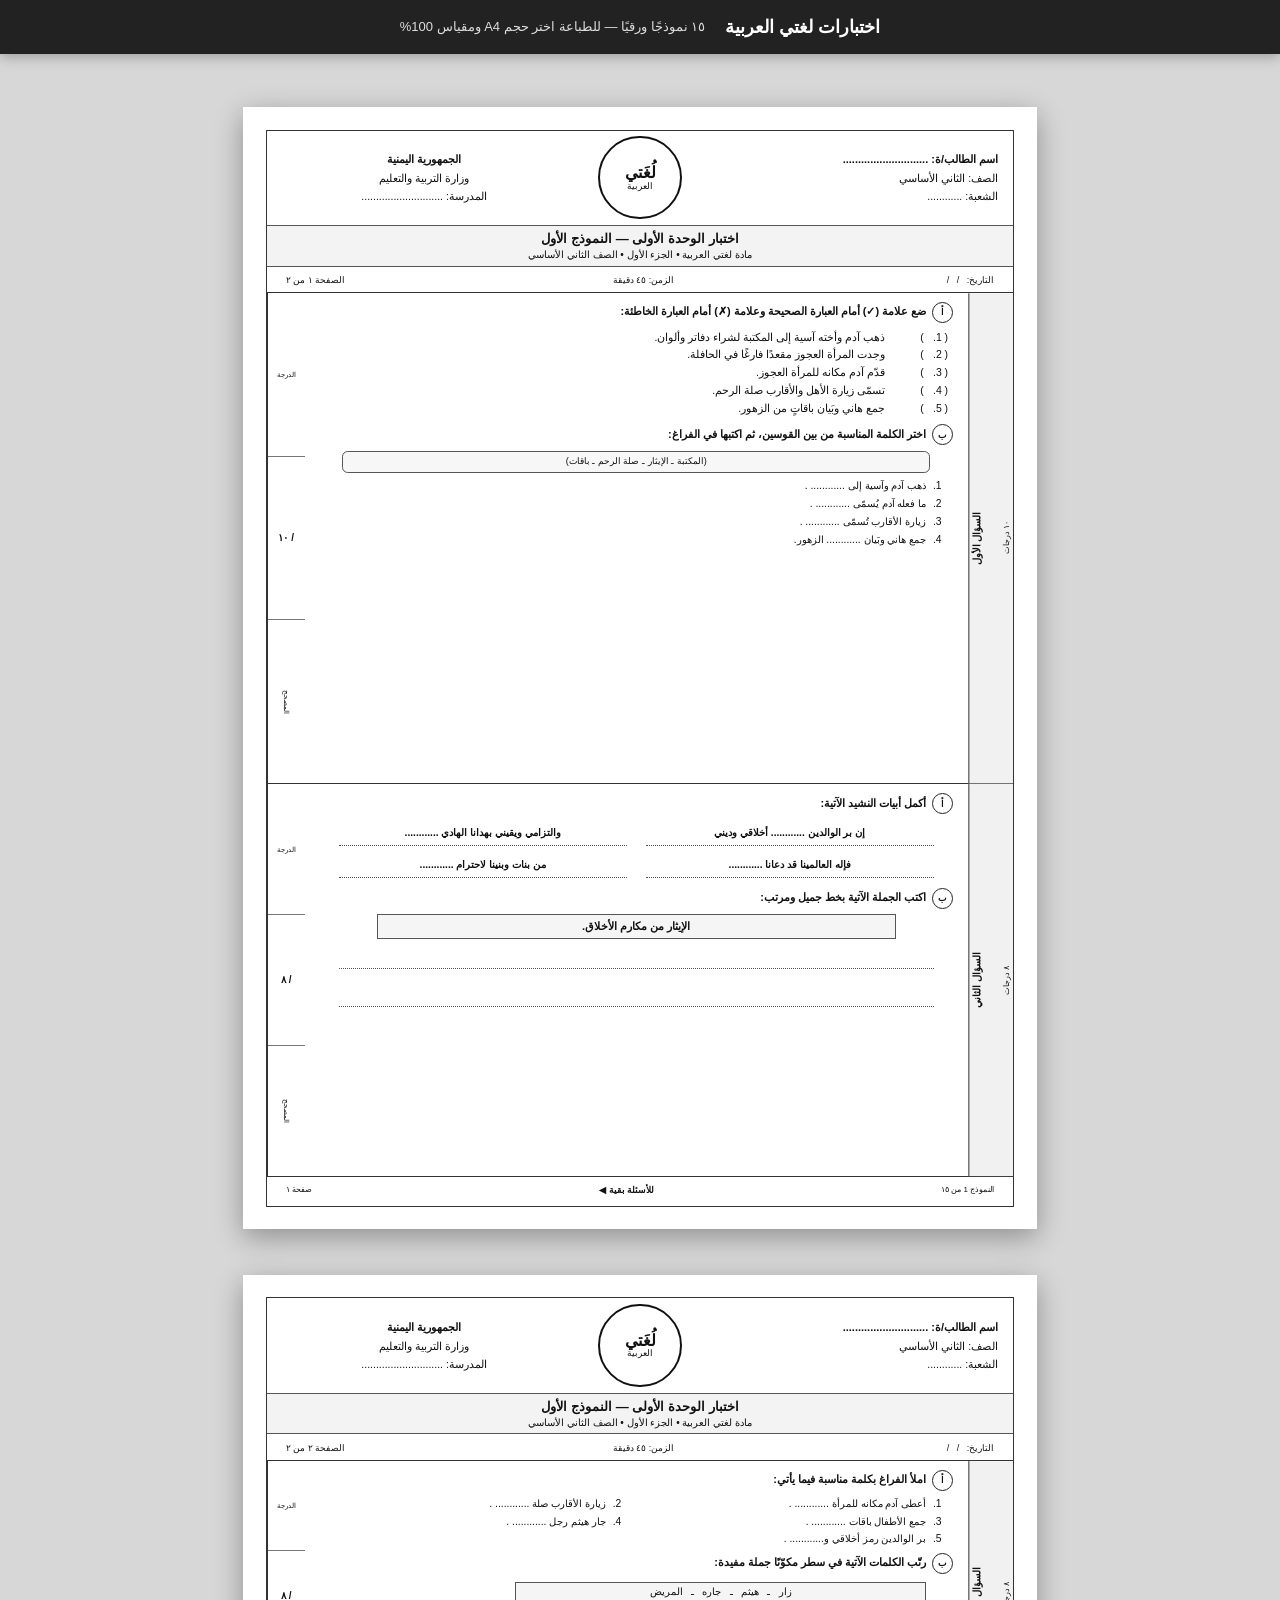
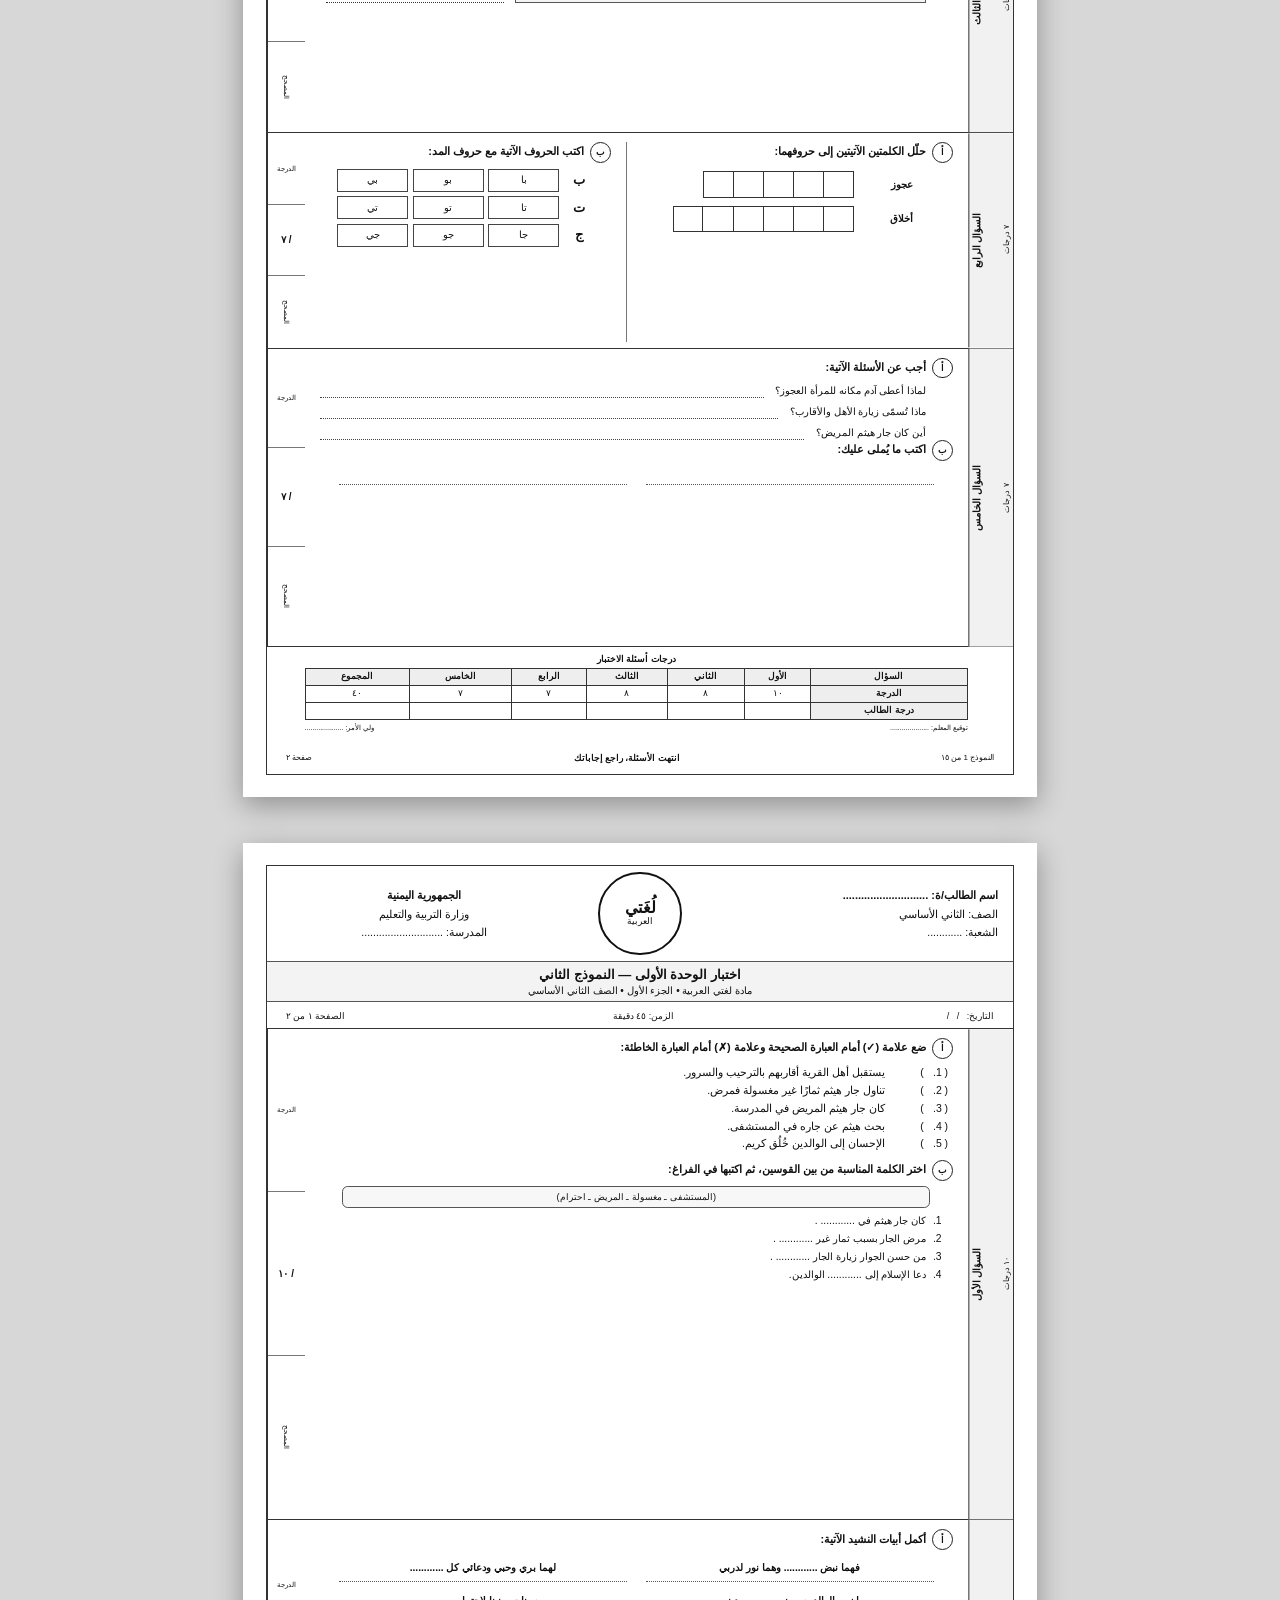
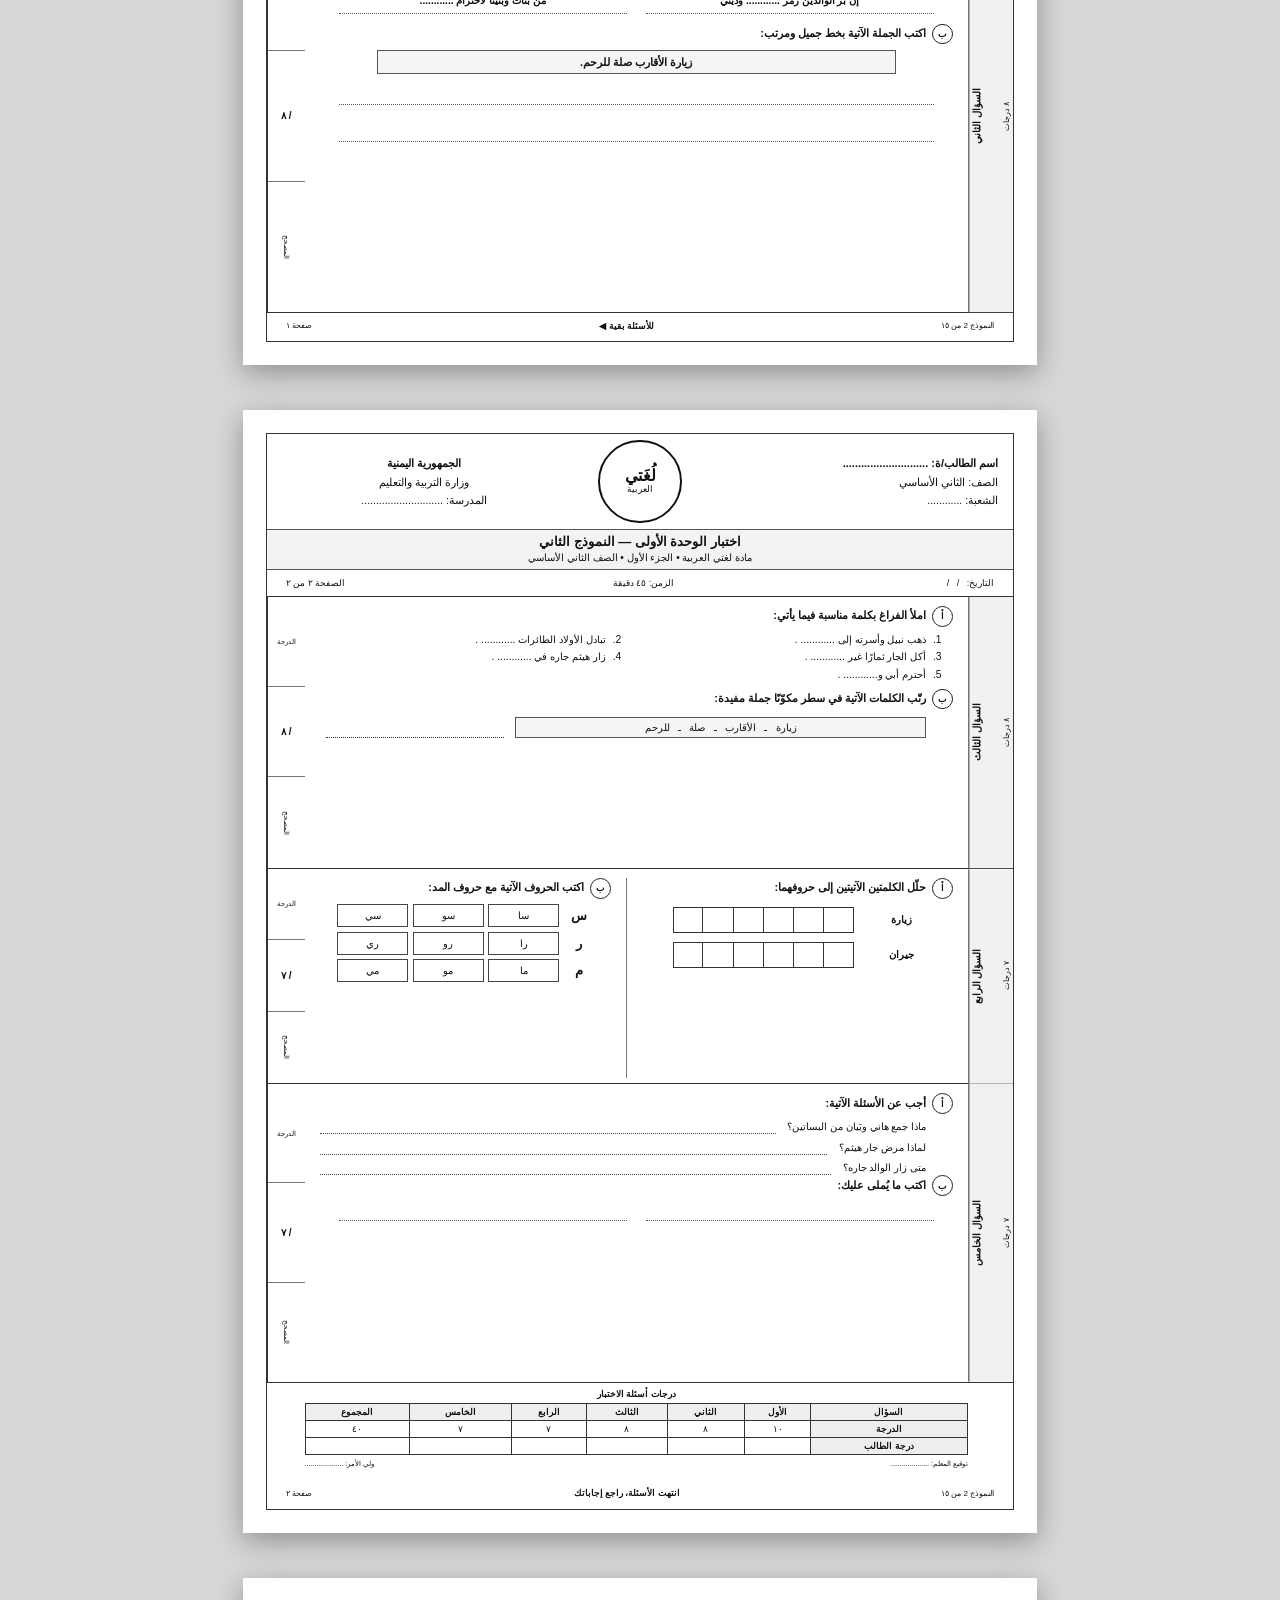
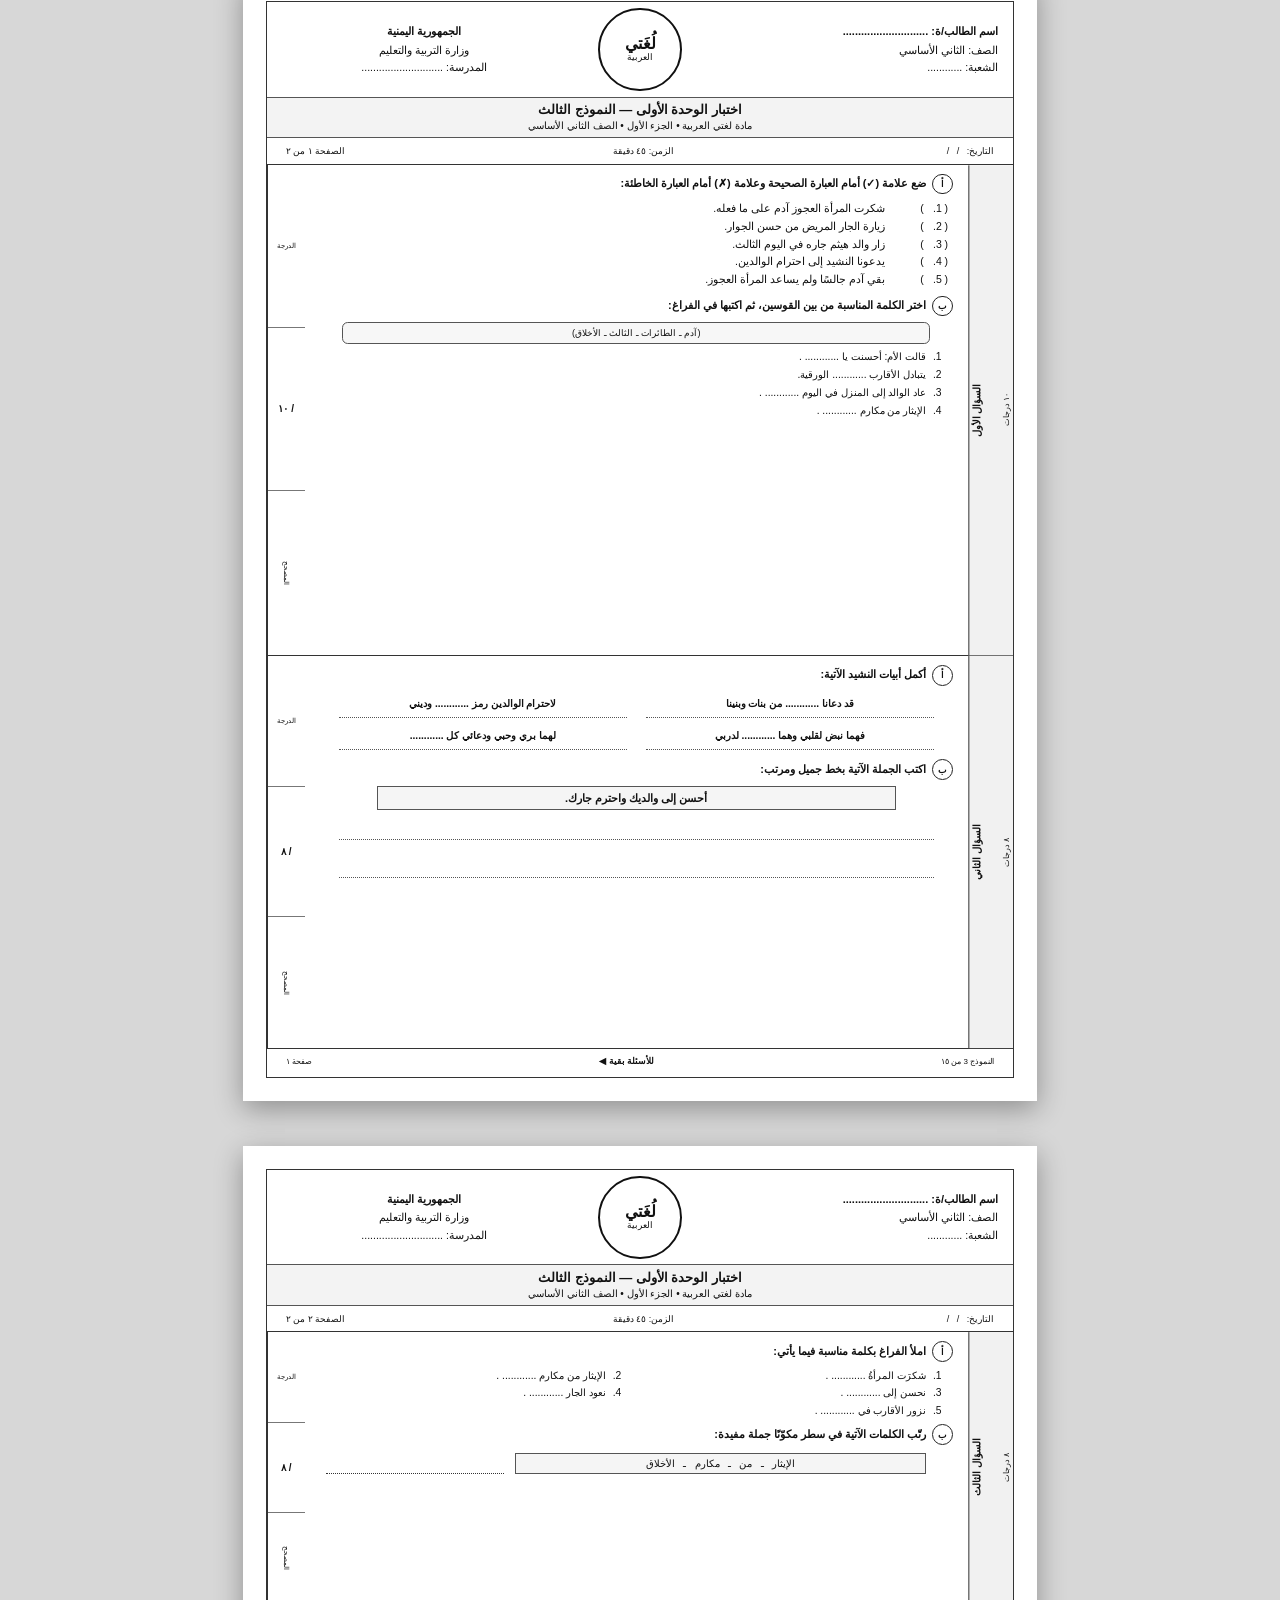
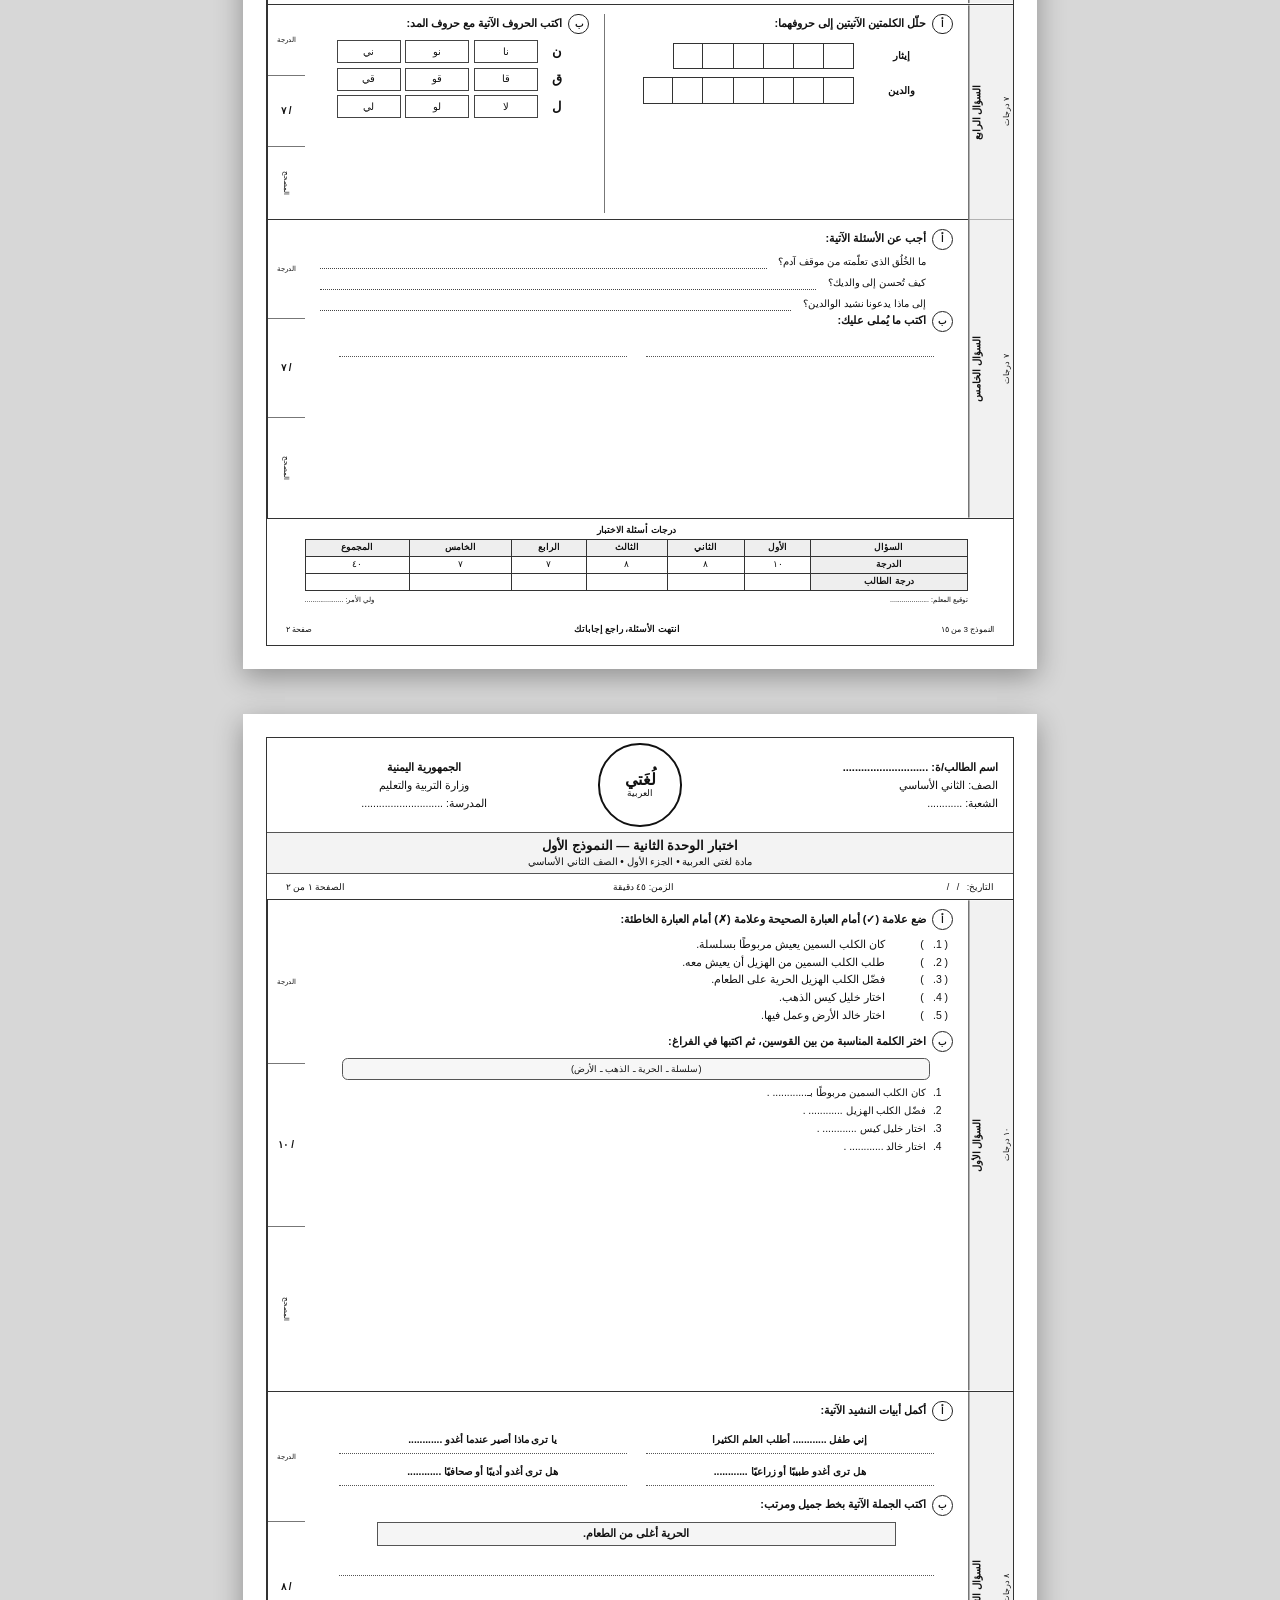
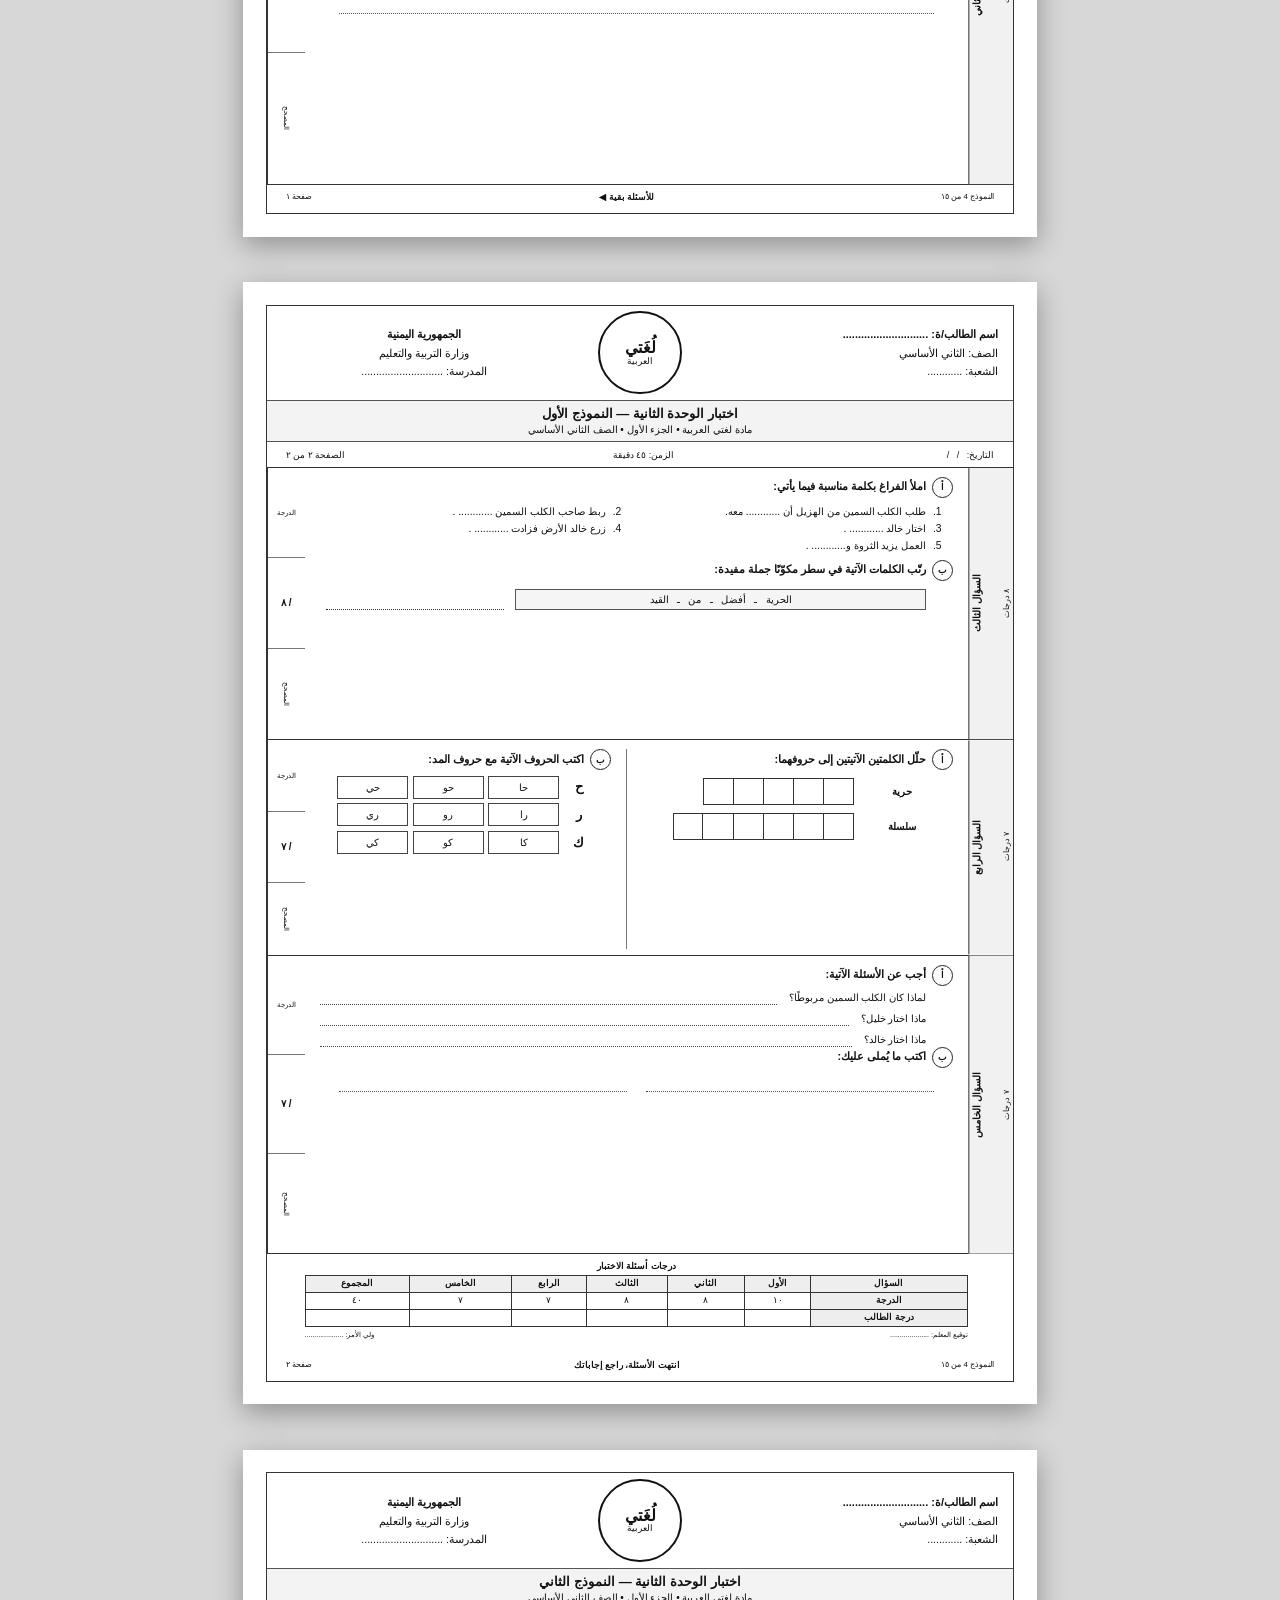
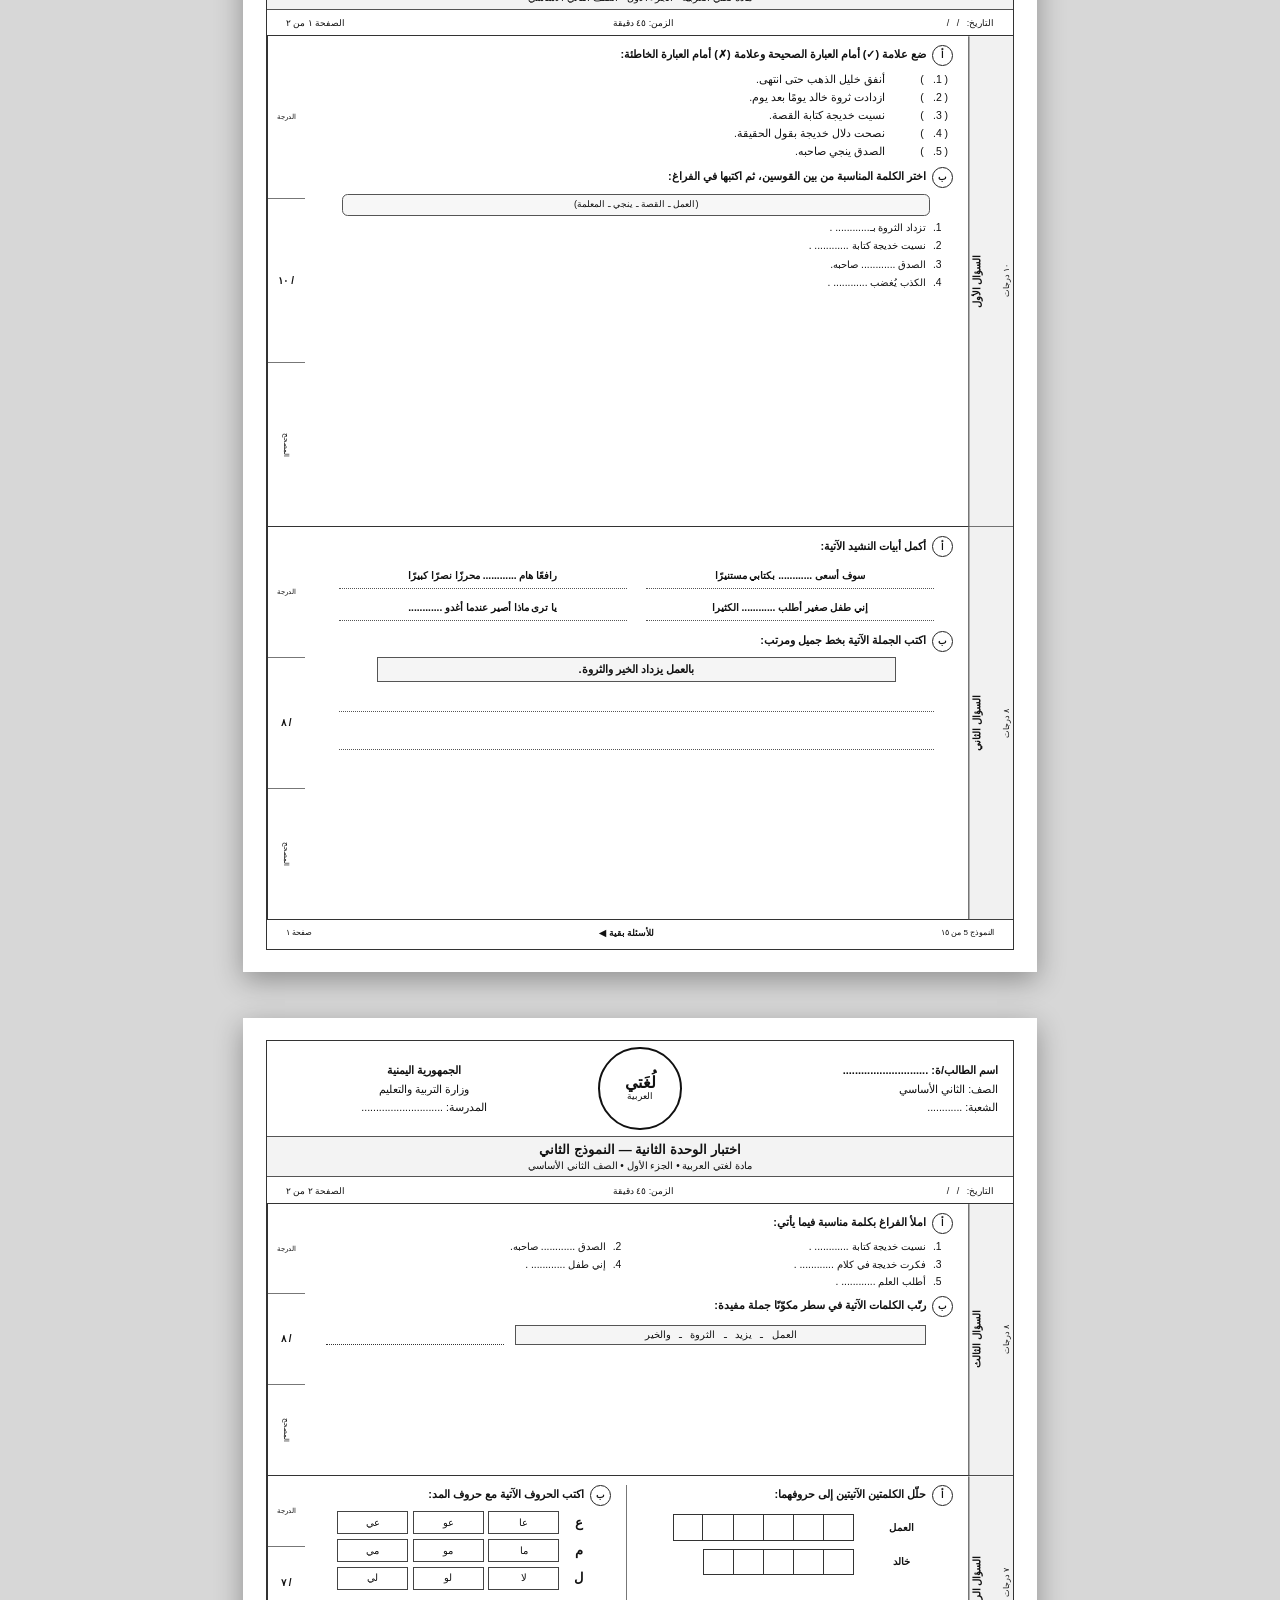
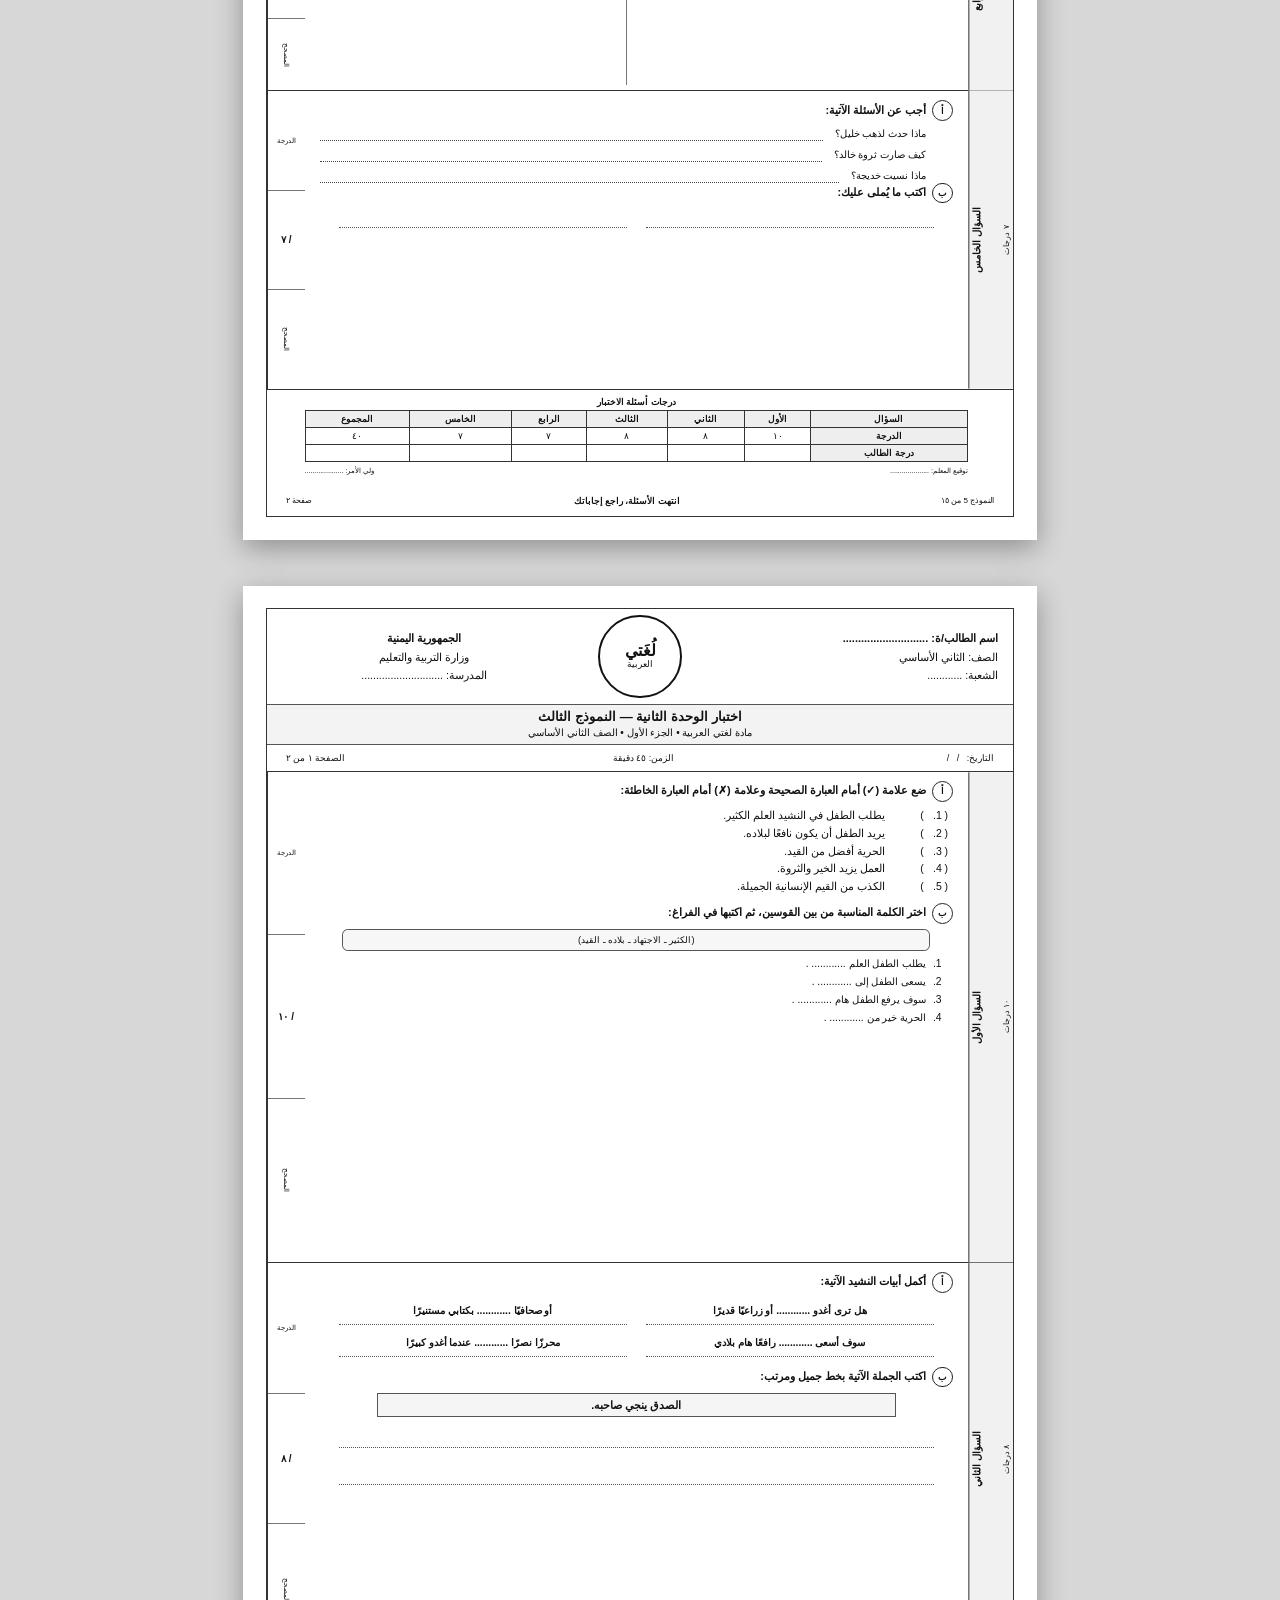
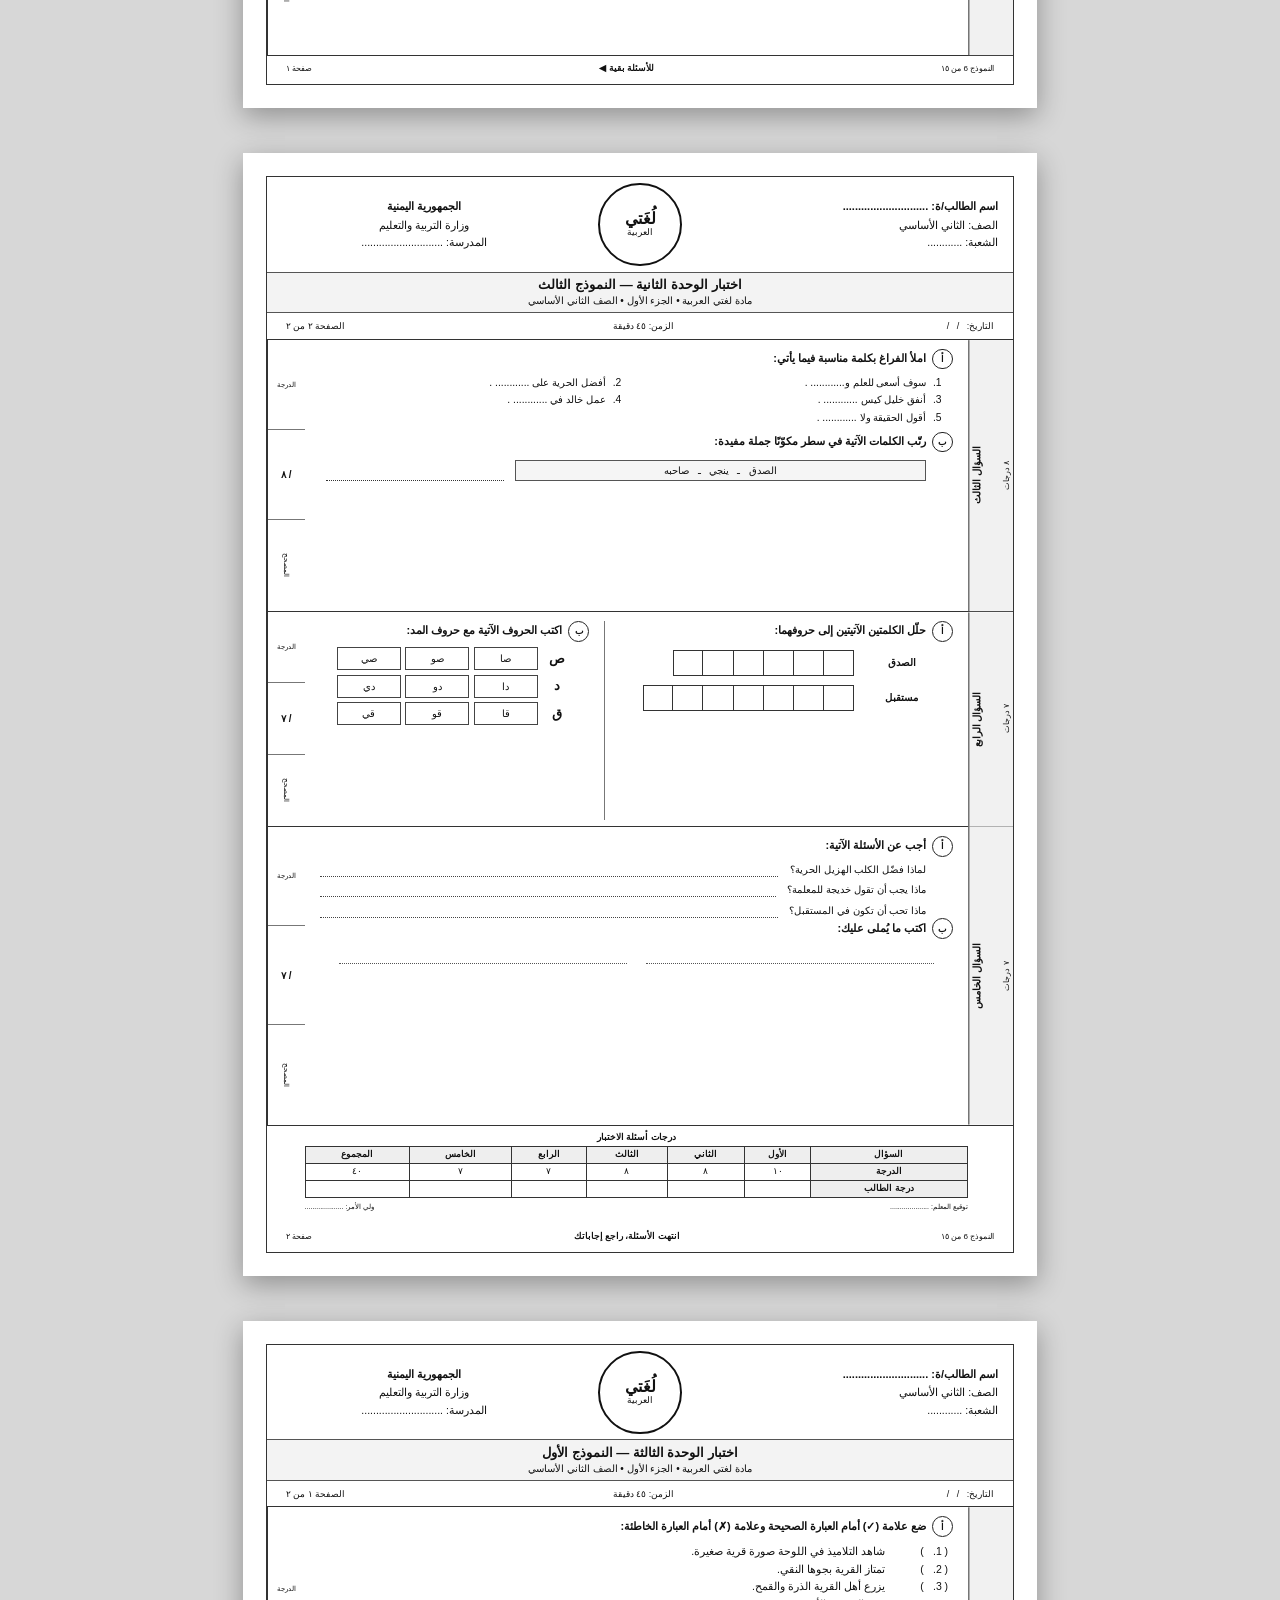
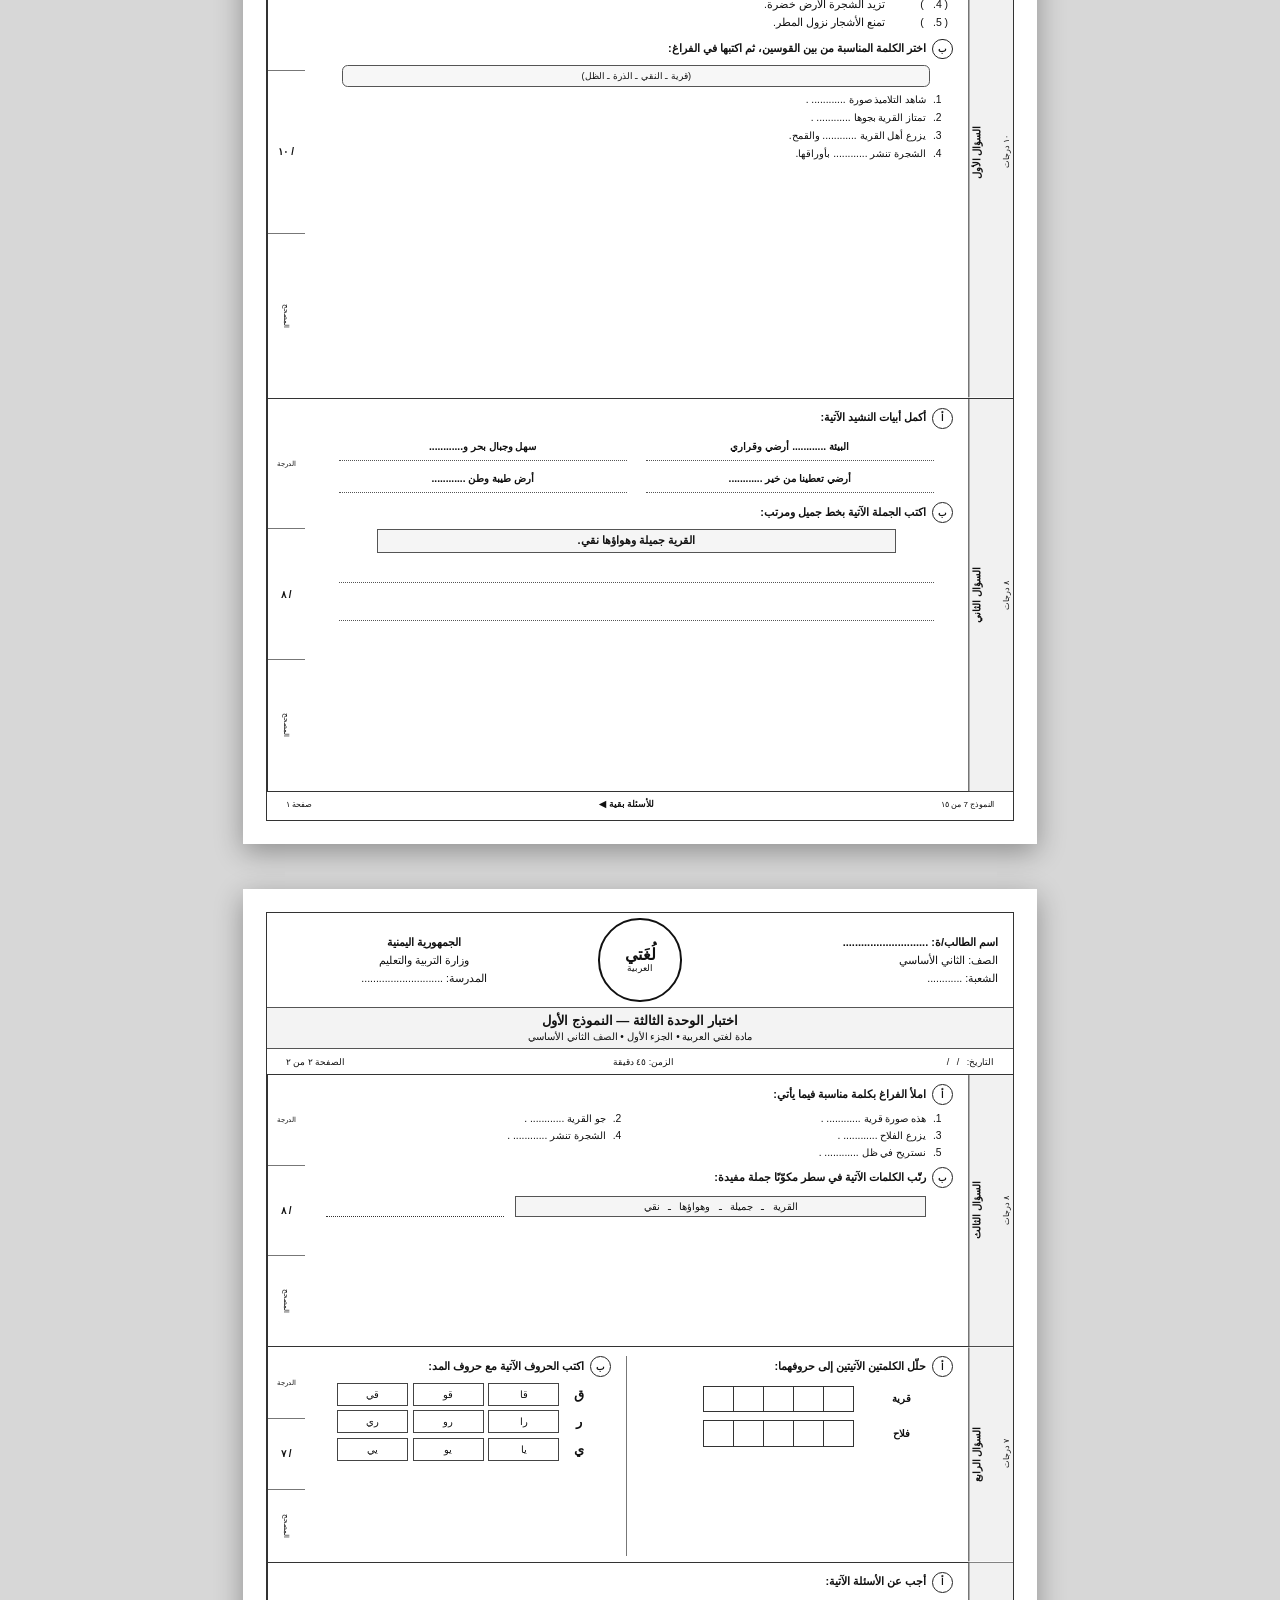
==== اختبارات-لغتي-للطباعة/index.html @ 074a50e2 "Create 15 two-page printable exams matching reference layout Co-authored-by: arena-agent <297053741+" ====
<!doctype html><html lang="ar" dir="rtl"><head><meta charset="utf-8"><meta name="viewport" content="width=device-width,initial-scale=1"><title>اختبارات لغتي العربية — ١٥ نموذجًا للطباعة</title><link rel="stylesheet" href="styles.css"></head><body><div class="screen-note"><b>اختبارات لغتي العربية</b><span>١٥ نموذجًا ورقيًا — للطباعة اختر حجم A4 ومقياس 100%</span></div><div class="exams">
<section class="exam-page">
    <div class="paper-frame">
    <header class="exam-header">
      <div class="school-fields"><b>اسم الطالب/ة: ............................</b><span>الصف: الثاني الأساسي</span><span>الشعبة: ............</span></div>
      <div class="exam-logo"><span>لُغَتي</span><small>العربية</small></div>
      <div class="ministry"><b>الجمهورية اليمنية</b><span>وزارة التربية والتعليم</span><span>المدرسة: ............................</span></div>
      <div class="exam-caption"><b>اختبار الوحدة الأولى — النموذج الأول</b><span>مادة لغتي العربية • الجزء الأول • الصف الثاني الأساسي</span></div>
      <div class="date-row"><span>التاريخ: &nbsp; / &nbsp; / &nbsp;</span><span>الزمن: ٤٥ دقيقة</span><span>الصفحة ١ من ٢</span></div>
    </header>
    <main class="page-body page-one">
      <section class="question-block q-one">
        <aside class="mark-rail"><span>الدرجة</span><b>/ ١٠</b><i>المصحح</i></aside><div class="question-content">
          <h2><span>أ</span> ضع علامة (✓) أمام العبارة الصحيحة وعلامة (✗) أمام العبارة الخاطئة:</h2>
          <ol class="statement-list"><li><span class="answer-bracket">( &nbsp;&nbsp;&nbsp; )</span>ذهب آدم وأخته آسية إلى المكتبة لشراء دفاتر وألوان.</li><li><span class="answer-bracket">( &nbsp;&nbsp;&nbsp; )</span>وجدت المرأة العجوز مقعدًا فارغًا في الحافلة.</li><li><span class="answer-bracket">( &nbsp;&nbsp;&nbsp; )</span>قدّم آدم مكانه للمرأة العجوز.</li><li><span class="answer-bracket">( &nbsp;&nbsp;&nbsp; )</span>تسمّى زيارة الأهل والأقارب صلة الرحم.</li><li><span class="answer-bracket">( &nbsp;&nbsp;&nbsp; )</span>جمع هاني وبَيان باقاتٍ من الزهور.</li></ol>
          <h2><span>ب</span> اختر الكلمة المناسبة من بين القوسين، ثم اكتبها في الفراغ:</h2>
          <div class="word-bank">(المكتبة ـ الإيثار ـ صلة الرحم ـ باقات)</div><ol class="alpha-list"><li>ذهب آدم وآسية إلى ............ .</li><li>ما فعله آدم يُسمّى ............ .</li><li>زيارة الأقارب تُسمّى ............ .</li><li>جمع هاني وبَيان ............ الزهور.</li></ol>
        </div><aside class="question-rail"><b>السؤال الأول</b><span>١٠ درجات</span></aside>
      </section>
      <section class="question-block q-two">
        <aside class="mark-rail"><span>الدرجة</span><b>/ ٨</b><i>المصحح</i></aside><div class="question-content">
          <h2><span>أ</span> أكمل أبيات النشيد الآتية:</h2>
          <div class="poem-lines"><div><span>إن بر الوالدين ............ أخلاقي وديني</span></div><div><span>والتزامي ويقيني بهدانا الهادي ............</span></div><div><span>فإله العالمينا قد دعانا ............</span></div><div><span>من بنات وبنينا لاحترام ............</span></div></div>
          <h2><span>ب</span> اكتب الجملة الآتية بخط جميل ومرتب:</h2>
          <div class="copy-source">الإيثار من مكارم الأخلاق.</div>
          <div class="handwriting-lines"><i></i><i></i></div>
        </div><aside class="question-rail"><b>السؤال الثاني</b><span>٨ درجات</span></aside>
      </section>
    </main>
    <footer class="page-footer"><span>النموذج 1 من ١٥</span><b>للأسئلة بقية ◀</b><span>صفحة ١</span></footer>
    </div></section>
<section class="exam-page">
    <div class="paper-frame">
    <header class="exam-header">
      <div class="school-fields"><b>اسم الطالب/ة: ............................</b><span>الصف: الثاني الأساسي</span><span>الشعبة: ............</span></div>
      <div class="exam-logo"><span>لُغَتي</span><small>العربية</small></div>
      <div class="ministry"><b>الجمهورية اليمنية</b><span>وزارة التربية والتعليم</span><span>المدرسة: ............................</span></div>
      <div class="exam-caption"><b>اختبار الوحدة الأولى — النموذج الأول</b><span>مادة لغتي العربية • الجزء الأول • الصف الثاني الأساسي</span></div>
      <div class="date-row"><span>التاريخ: &nbsp; / &nbsp; / &nbsp;</span><span>الزمن: ٤٥ دقيقة</span><span>الصفحة ٢ من ٢</span></div>
    </header>
    <main class="page-body page-two">
      <section class="question-block q-three">
        <aside class="mark-rail"><span>الدرجة</span><b>/ ٨</b><i>المصحح</i></aside><div class="question-content">
          <h2><span>أ</span> املأ الفراغ بكلمة مناسبة فيما يأتي:</h2>
          <ol class="fill-list"><li>أعطى آدم مكانه للمرأة ............ .</li><li>زيارة الأقارب صلة ............ .</li><li>جمع الأطفال باقات ............ .</li><li>جار هيثم رجل ............ .</li><li>بر الوالدين رمز أخلاقي و............ .</li></ol>
          <h2><span>ب</span> رتّب الكلمات الآتية في سطر مكوّنًا جملة مفيدة:</h2>
          <div class="arrange-words">زار &nbsp; ـ &nbsp; هيثم &nbsp; ـ &nbsp; جاره &nbsp; ـ &nbsp; المريض</div><div class="long-answer"></div>
        </div><aside class="question-rail"><b>السؤال الثالث</b><span>٨ درجات</span></aside>
      </section>
      <section class="question-block q-four">
        <aside class="mark-rail"><span>الدرجة</span><b>/ ٧</b><i>المصحح</i></aside><div class="question-content split-skills">
          <div><h2><span>أ</span> حلّل الكلمتين الآتيتين إلى حروفهما:</h2><div class="analysis-row"><b>عجوز</b><span><i></i><i></i><i></i><i></i><i></i></span></div><div class="analysis-row"><b>أخلاق</b><span><i></i><i></i><i></i><i></i><i></i><i></i></span></div></div>
          <div><h2><span>ب</span> اكتب الحروف الآتية مع حروف المد:</h2><div class="madd-row"><b>ب</b><span>با</span><span>بو</span><span>بي</span></div><div class="madd-row"><b>ت</b><span>تا</span><span>تو</span><span>تي</span></div><div class="madd-row"><b>ج</b><span>جا</span><span>جو</span><span>جي</span></div></div>
        </div><aside class="question-rail"><b>السؤال الرابع</b><span>٧ درجات</span></aside>
      </section>
      <section class="question-block q-five">
        <aside class="mark-rail"><span>الدرجة</span><b>/ ٧</b><i>المصحح</i></aside><div class="question-content">
          <h2><span>أ</span> أجب عن الأسئلة الآتية:</h2>
          <ol class="comprehension-list"><li><span>لماذا أعطى آدم مكانه للمرأة العجوز؟</span><i></i></li><li><span>ماذا تُسمّى زيارة الأهل والأقارب؟</span><i></i></li><li><span>أين كان جار هيثم المريض؟</span><i></i></li></ol>
          <h2><span>ب</span> اكتب ما يُملى عليك:</h2>
          <div class="dictation-lines"><i></i><i></i></div>
        </div><aside class="question-rail"><b>السؤال الخامس</b><span>٧ درجات</span></aside>
      </section>
      <section class="score-area"><table class="score-table"><caption>درجات أسئلة الاختبار</caption><tr><th>السؤال</th><th>الأول</th><th>الثاني</th><th>الثالث</th><th>الرابع</th><th>الخامس</th><th>المجموع</th></tr><tr><th>الدرجة</th><td>١٠</td><td>٨</td><td>٨</td><td>٧</td><td>٧</td><td>٤٠</td></tr><tr><th>درجة الطالب</th><td></td><td></td><td></td><td></td><td></td><td></td></tr></table><div class="signatures"><span>توقيع المعلم: ....................</span><span>ولي الأمر: ....................</span></div></section>
    </main>
    <footer class="page-footer"><span>النموذج 1 من ١٥</span><b>انتهت الأسئلة، راجع إجاباتك</b><span>صفحة ٢</span></footer>
    </div></section>
<section class="exam-page">
    <div class="paper-frame">
    <header class="exam-header">
      <div class="school-fields"><b>اسم الطالب/ة: ............................</b><span>الصف: الثاني الأساسي</span><span>الشعبة: ............</span></div>
      <div class="exam-logo"><span>لُغَتي</span><small>العربية</small></div>
      <div class="ministry"><b>الجمهورية اليمنية</b><span>وزارة التربية والتعليم</span><span>المدرسة: ............................</span></div>
      <div class="exam-caption"><b>اختبار الوحدة الأولى — النموذج الثاني</b><span>مادة لغتي العربية • الجزء الأول • الصف الثاني الأساسي</span></div>
      <div class="date-row"><span>التاريخ: &nbsp; / &nbsp; / &nbsp;</span><span>الزمن: ٤٥ دقيقة</span><span>الصفحة ١ من ٢</span></div>
    </header>
    <main class="page-body page-one">
      <section class="question-block q-one">
        <aside class="mark-rail"><span>الدرجة</span><b>/ ١٠</b><i>المصحح</i></aside><div class="question-content">
          <h2><span>أ</span> ضع علامة (✓) أمام العبارة الصحيحة وعلامة (✗) أمام العبارة الخاطئة:</h2>
          <ol class="statement-list"><li><span class="answer-bracket">( &nbsp;&nbsp;&nbsp; )</span>يستقبل أهل القرية أقاربهم بالترحيب والسرور.</li><li><span class="answer-bracket">( &nbsp;&nbsp;&nbsp; )</span>تناول جار هيثم ثمارًا غير مغسولة فمرض.</li><li><span class="answer-bracket">( &nbsp;&nbsp;&nbsp; )</span>كان جار هيثم المريض في المدرسة.</li><li><span class="answer-bracket">( &nbsp;&nbsp;&nbsp; )</span>بحث هيثم عن جاره في المستشفى.</li><li><span class="answer-bracket">( &nbsp;&nbsp;&nbsp; )</span>الإحسان إلى الوالدين خُلُق كريم.</li></ol>
          <h2><span>ب</span> اختر الكلمة المناسبة من بين القوسين، ثم اكتبها في الفراغ:</h2>
          <div class="word-bank">(المستشفى ـ مغسولة ـ المريض ـ احترام)</div><ol class="alpha-list"><li>كان جار هيثم في ............ .</li><li>مرض الجار بسبب ثمار غير ............ .</li><li>من حسن الجوار زيارة الجار ............ .</li><li>دعا الإسلام إلى ............ الوالدين.</li></ol>
        </div><aside class="question-rail"><b>السؤال الأول</b><span>١٠ درجات</span></aside>
      </section>
      <section class="question-block q-two">
        <aside class="mark-rail"><span>الدرجة</span><b>/ ٨</b><i>المصحح</i></aside><div class="question-content">
          <h2><span>أ</span> أكمل أبيات النشيد الآتية:</h2>
          <div class="poem-lines"><div><span>فهما نبض ............ وهما نور لدربي</span></div><div><span>لهما بري وحبي ودعائي كل ............</span></div><div><span>إن بر الوالدين رمز ............ وديني</span></div><div><span>من بنات وبنينا لاحترام ............</span></div></div>
          <h2><span>ب</span> اكتب الجملة الآتية بخط جميل ومرتب:</h2>
          <div class="copy-source">زيارة الأقارب صلة للرحم.</div>
          <div class="handwriting-lines"><i></i><i></i></div>
        </div><aside class="question-rail"><b>السؤال الثاني</b><span>٨ درجات</span></aside>
      </section>
    </main>
    <footer class="page-footer"><span>النموذج 2 من ١٥</span><b>للأسئلة بقية ◀</b><span>صفحة ١</span></footer>
    </div></section>
<section class="exam-page">
    <div class="paper-frame">
    <header class="exam-header">
      <div class="school-fields"><b>اسم الطالب/ة: ............................</b><span>الصف: الثاني الأساسي</span><span>الشعبة: ............</span></div>
      <div class="exam-logo"><span>لُغَتي</span><small>العربية</small></div>
      <div class="ministry"><b>الجمهورية اليمنية</b><span>وزارة التربية والتعليم</span><span>المدرسة: ............................</span></div>
      <div class="exam-caption"><b>اختبار الوحدة الأولى — النموذج الثاني</b><span>مادة لغتي العربية • الجزء الأول • الصف الثاني الأساسي</span></div>
      <div class="date-row"><span>التاريخ: &nbsp; / &nbsp; / &nbsp;</span><span>الزمن: ٤٥ دقيقة</span><span>الصفحة ٢ من ٢</span></div>
    </header>
    <main class="page-body page-two">
      <section class="question-block q-three">
        <aside class="mark-rail"><span>الدرجة</span><b>/ ٨</b><i>المصحح</i></aside><div class="question-content">
          <h2><span>أ</span> املأ الفراغ بكلمة مناسبة فيما يأتي:</h2>
          <ol class="fill-list"><li>ذهب نبيل وأسرته إلى ............ .</li><li>تبادل الأولاد الطائرات ............ .</li><li>أكل الجار ثمارًا غير ............ .</li><li>زار هيثم جاره في ............ .</li><li>أحترم أبي و............ .</li></ol>
          <h2><span>ب</span> رتّب الكلمات الآتية في سطر مكوّنًا جملة مفيدة:</h2>
          <div class="arrange-words">زيارة &nbsp; ـ &nbsp; الأقارب &nbsp; ـ &nbsp; صلة &nbsp; ـ &nbsp; للرحم</div><div class="long-answer"></div>
        </div><aside class="question-rail"><b>السؤال الثالث</b><span>٨ درجات</span></aside>
      </section>
      <section class="question-block q-four">
        <aside class="mark-rail"><span>الدرجة</span><b>/ ٧</b><i>المصحح</i></aside><div class="question-content split-skills">
          <div><h2><span>أ</span> حلّل الكلمتين الآتيتين إلى حروفهما:</h2><div class="analysis-row"><b>زيارة</b><span><i></i><i></i><i></i><i></i><i></i><i></i></span></div><div class="analysis-row"><b>جيران</b><span><i></i><i></i><i></i><i></i><i></i><i></i></span></div></div>
          <div><h2><span>ب</span> اكتب الحروف الآتية مع حروف المد:</h2><div class="madd-row"><b>س</b><span>سا</span><span>سو</span><span>سي</span></div><div class="madd-row"><b>ر</b><span>را</span><span>رو</span><span>ري</span></div><div class="madd-row"><b>م</b><span>ما</span><span>مو</span><span>مي</span></div></div>
        </div><aside class="question-rail"><b>السؤال الرابع</b><span>٧ درجات</span></aside>
      </section>
      <section class="question-block q-five">
        <aside class="mark-rail"><span>الدرجة</span><b>/ ٧</b><i>المصحح</i></aside><div class="question-content">
          <h2><span>أ</span> أجب عن الأسئلة الآتية:</h2>
          <ol class="comprehension-list"><li><span>ماذا جمع هاني وبَيان من البساتين؟</span><i></i></li><li><span>لماذا مرض جار هيثم؟</span><i></i></li><li><span>متى زار الوالد جاره؟</span><i></i></li></ol>
          <h2><span>ب</span> اكتب ما يُملى عليك:</h2>
          <div class="dictation-lines"><i></i><i></i></div>
        </div><aside class="question-rail"><b>السؤال الخامس</b><span>٧ درجات</span></aside>
      </section>
      <section class="score-area"><table class="score-table"><caption>درجات أسئلة الاختبار</caption><tr><th>السؤال</th><th>الأول</th><th>الثاني</th><th>الثالث</th><th>الرابع</th><th>الخامس</th><th>المجموع</th></tr><tr><th>الدرجة</th><td>١٠</td><td>٨</td><td>٨</td><td>٧</td><td>٧</td><td>٤٠</td></tr><tr><th>درجة الطالب</th><td></td><td></td><td></td><td></td><td></td><td></td></tr></table><div class="signatures"><span>توقيع المعلم: ....................</span><span>ولي الأمر: ....................</span></div></section>
    </main>
    <footer class="page-footer"><span>النموذج 2 من ١٥</span><b>انتهت الأسئلة، راجع إجاباتك</b><span>صفحة ٢</span></footer>
    </div></section>
<section class="exam-page">
    <div class="paper-frame">
    <header class="exam-header">
      <div class="school-fields"><b>اسم الطالب/ة: ............................</b><span>الصف: الثاني الأساسي</span><span>الشعبة: ............</span></div>
      <div class="exam-logo"><span>لُغَتي</span><small>العربية</small></div>
      <div class="ministry"><b>الجمهورية اليمنية</b><span>وزارة التربية والتعليم</span><span>المدرسة: ............................</span></div>
      <div class="exam-caption"><b>اختبار الوحدة الأولى — النموذج الثالث</b><span>مادة لغتي العربية • الجزء الأول • الصف الثاني الأساسي</span></div>
      <div class="date-row"><span>التاريخ: &nbsp; / &nbsp; / &nbsp;</span><span>الزمن: ٤٥ دقيقة</span><span>الصفحة ١ من ٢</span></div>
    </header>
    <main class="page-body page-one">
      <section class="question-block q-one">
        <aside class="mark-rail"><span>الدرجة</span><b>/ ١٠</b><i>المصحح</i></aside><div class="question-content">
          <h2><span>أ</span> ضع علامة (✓) أمام العبارة الصحيحة وعلامة (✗) أمام العبارة الخاطئة:</h2>
          <ol class="statement-list"><li><span class="answer-bracket">( &nbsp;&nbsp;&nbsp; )</span>شكرت المرأة العجوز آدم على ما فعله.</li><li><span class="answer-bracket">( &nbsp;&nbsp;&nbsp; )</span>زيارة الجار المريض من حسن الجوار.</li><li><span class="answer-bracket">( &nbsp;&nbsp;&nbsp; )</span>زار والد هيثم جاره في اليوم الثالث.</li><li><span class="answer-bracket">( &nbsp;&nbsp;&nbsp; )</span>يدعونا النشيد إلى احترام الوالدين.</li><li><span class="answer-bracket">( &nbsp;&nbsp;&nbsp; )</span>بقي آدم جالسًا ولم يساعد المرأة العجوز.</li></ol>
          <h2><span>ب</span> اختر الكلمة المناسبة من بين القوسين، ثم اكتبها في الفراغ:</h2>
          <div class="word-bank">(آدم ـ الطائرات ـ الثالث ـ الأخلاق)</div><ol class="alpha-list"><li>قالت الأم: أحسنت يا ............ .</li><li>يتبادل الأقارب ............ الورقية.</li><li>عاد الوالد إلى المنزل في اليوم ............ .</li><li>الإيثار من مكارم ............ .</li></ol>
        </div><aside class="question-rail"><b>السؤال الأول</b><span>١٠ درجات</span></aside>
      </section>
      <section class="question-block q-two">
        <aside class="mark-rail"><span>الدرجة</span><b>/ ٨</b><i>المصحح</i></aside><div class="question-content">
          <h2><span>أ</span> أكمل أبيات النشيد الآتية:</h2>
          <div class="poem-lines"><div><span>قد دعانا ............ من بنات وبنينا</span></div><div><span>لاحترام الوالدين رمز ............ وديني</span></div><div><span>فهما نبض لقلبي وهما ............ لدربي</span></div><div><span>لهما بري وحبي ودعائي كل ............</span></div></div>
          <h2><span>ب</span> اكتب الجملة الآتية بخط جميل ومرتب:</h2>
          <div class="copy-source">أحسن إلى والديك واحترم جارك.</div>
          <div class="handwriting-lines"><i></i><i></i></div>
        </div><aside class="question-rail"><b>السؤال الثاني</b><span>٨ درجات</span></aside>
      </section>
    </main>
    <footer class="page-footer"><span>النموذج 3 من ١٥</span><b>للأسئلة بقية ◀</b><span>صفحة ١</span></footer>
    </div></section>
<section class="exam-page">
    <div class="paper-frame">
    <header class="exam-header">
      <div class="school-fields"><b>اسم الطالب/ة: ............................</b><span>الصف: الثاني الأساسي</span><span>الشعبة: ............</span></div>
      <div class="exam-logo"><span>لُغَتي</span><small>العربية</small></div>
      <div class="ministry"><b>الجمهورية اليمنية</b><span>وزارة التربية والتعليم</span><span>المدرسة: ............................</span></div>
      <div class="exam-caption"><b>اختبار الوحدة الأولى — النموذج الثالث</b><span>مادة لغتي العربية • الجزء الأول • الصف الثاني الأساسي</span></div>
      <div class="date-row"><span>التاريخ: &nbsp; / &nbsp; / &nbsp;</span><span>الزمن: ٤٥ دقيقة</span><span>الصفحة ٢ من ٢</span></div>
    </header>
    <main class="page-body page-two">
      <section class="question-block q-three">
        <aside class="mark-rail"><span>الدرجة</span><b>/ ٨</b><i>المصحح</i></aside><div class="question-content">
          <h2><span>أ</span> املأ الفراغ بكلمة مناسبة فيما يأتي:</h2>
          <ol class="fill-list"><li>شكرَت المرأةُ ............ .</li><li>الإيثار من مكارم ............ .</li><li>نحسن إلى ............ .</li><li>نعود الجار ............ .</li><li>نزور الأقارب في ............ .</li></ol>
          <h2><span>ب</span> رتّب الكلمات الآتية في سطر مكوّنًا جملة مفيدة:</h2>
          <div class="arrange-words">الإيثار &nbsp; ـ &nbsp; من &nbsp; ـ &nbsp; مكارم &nbsp; ـ &nbsp; الأخلاق</div><div class="long-answer"></div>
        </div><aside class="question-rail"><b>السؤال الثالث</b><span>٨ درجات</span></aside>
      </section>
      <section class="question-block q-four">
        <aside class="mark-rail"><span>الدرجة</span><b>/ ٧</b><i>المصحح</i></aside><div class="question-content split-skills">
          <div><h2><span>أ</span> حلّل الكلمتين الآتيتين إلى حروفهما:</h2><div class="analysis-row"><b>إيثار</b><span><i></i><i></i><i></i><i></i><i></i><i></i></span></div><div class="analysis-row"><b>والدين</b><span><i></i><i></i><i></i><i></i><i></i><i></i><i></i></span></div></div>
          <div><h2><span>ب</span> اكتب الحروف الآتية مع حروف المد:</h2><div class="madd-row"><b>ن</b><span>نا</span><span>نو</span><span>ني</span></div><div class="madd-row"><b>ق</b><span>قا</span><span>قو</span><span>قي</span></div><div class="madd-row"><b>ل</b><span>لا</span><span>لو</span><span>لي</span></div></div>
        </div><aside class="question-rail"><b>السؤال الرابع</b><span>٧ درجات</span></aside>
      </section>
      <section class="question-block q-five">
        <aside class="mark-rail"><span>الدرجة</span><b>/ ٧</b><i>المصحح</i></aside><div class="question-content">
          <h2><span>أ</span> أجب عن الأسئلة الآتية:</h2>
          <ol class="comprehension-list"><li><span>ما الخُلُق الذي تعلّمته من موقف آدم؟</span><i></i></li><li><span>كيف تُحسن إلى والديك؟</span><i></i></li><li><span>إلى ماذا يدعونا نشيد الوالدين؟</span><i></i></li></ol>
          <h2><span>ب</span> اكتب ما يُملى عليك:</h2>
          <div class="dictation-lines"><i></i><i></i></div>
        </div><aside class="question-rail"><b>السؤال الخامس</b><span>٧ درجات</span></aside>
      </section>
      <section class="score-area"><table class="score-table"><caption>درجات أسئلة الاختبار</caption><tr><th>السؤال</th><th>الأول</th><th>الثاني</th><th>الثالث</th><th>الرابع</th><th>الخامس</th><th>المجموع</th></tr><tr><th>الدرجة</th><td>١٠</td><td>٨</td><td>٨</td><td>٧</td><td>٧</td><td>٤٠</td></tr><tr><th>درجة الطالب</th><td></td><td></td><td></td><td></td><td></td><td></td></tr></table><div class="signatures"><span>توقيع المعلم: ....................</span><span>ولي الأمر: ....................</span></div></section>
    </main>
    <footer class="page-footer"><span>النموذج 3 من ١٥</span><b>انتهت الأسئلة، راجع إجاباتك</b><span>صفحة ٢</span></footer>
    </div></section>
<section class="exam-page">
    <div class="paper-frame">
    <header class="exam-header">
      <div class="school-fields"><b>اسم الطالب/ة: ............................</b><span>الصف: الثاني الأساسي</span><span>الشعبة: ............</span></div>
      <div class="exam-logo"><span>لُغَتي</span><small>العربية</small></div>
      <div class="ministry"><b>الجمهورية اليمنية</b><span>وزارة التربية والتعليم</span><span>المدرسة: ............................</span></div>
      <div class="exam-caption"><b>اختبار الوحدة الثانية — النموذج الأول</b><span>مادة لغتي العربية • الجزء الأول • الصف الثاني الأساسي</span></div>
      <div class="date-row"><span>التاريخ: &nbsp; / &nbsp; / &nbsp;</span><span>الزمن: ٤٥ دقيقة</span><span>الصفحة ١ من ٢</span></div>
    </header>
    <main class="page-body page-one">
      <section class="question-block q-one">
        <aside class="mark-rail"><span>الدرجة</span><b>/ ١٠</b><i>المصحح</i></aside><div class="question-content">
          <h2><span>أ</span> ضع علامة (✓) أمام العبارة الصحيحة وعلامة (✗) أمام العبارة الخاطئة:</h2>
          <ol class="statement-list"><li><span class="answer-bracket">( &nbsp;&nbsp;&nbsp; )</span>كان الكلب السمين يعيش مربوطًا بسلسلة.</li><li><span class="answer-bracket">( &nbsp;&nbsp;&nbsp; )</span>طلب الكلب السمين من الهزيل أن يعيش معه.</li><li><span class="answer-bracket">( &nbsp;&nbsp;&nbsp; )</span>فضّل الكلب الهزيل الحرية على الطعام.</li><li><span class="answer-bracket">( &nbsp;&nbsp;&nbsp; )</span>اختار خليل كيس الذهب.</li><li><span class="answer-bracket">( &nbsp;&nbsp;&nbsp; )</span>اختار خالد الأرض وعمل فيها.</li></ol>
          <h2><span>ب</span> اختر الكلمة المناسبة من بين القوسين، ثم اكتبها في الفراغ:</h2>
          <div class="word-bank">(سلسلة ـ الحرية ـ الذهب ـ الأرض)</div><ol class="alpha-list"><li>كان الكلب السمين مربوطًا بـ............ .</li><li>فضّل الكلب الهزيل ............ .</li><li>اختار خليل كيس ............ .</li><li>اختار خالد ............ .</li></ol>
        </div><aside class="question-rail"><b>السؤال الأول</b><span>١٠ درجات</span></aside>
      </section>
      <section class="question-block q-two">
        <aside class="mark-rail"><span>الدرجة</span><b>/ ٨</b><i>المصحح</i></aside><div class="question-content">
          <h2><span>أ</span> أكمل أبيات النشيد الآتية:</h2>
          <div class="poem-lines"><div><span>إني طفل ............ أطلب العلم الكثيرا</span></div><div><span>يا ترى ماذا أصير عندما أغدو ............</span></div><div><span>هل ترى أغدو طبيبًا أو زراعيًا ............</span></div><div><span>هل ترى أغدو أديبًا أو صحافيًا ............</span></div></div>
          <h2><span>ب</span> اكتب الجملة الآتية بخط جميل ومرتب:</h2>
          <div class="copy-source">الحرية أغلى من الطعام.</div>
          <div class="handwriting-lines"><i></i><i></i></div>
        </div><aside class="question-rail"><b>السؤال الثاني</b><span>٨ درجات</span></aside>
      </section>
    </main>
    <footer class="page-footer"><span>النموذج 4 من ١٥</span><b>للأسئلة بقية ◀</b><span>صفحة ١</span></footer>
    </div></section>
<section class="exam-page">
    <div class="paper-frame">
    <header class="exam-header">
      <div class="school-fields"><b>اسم الطالب/ة: ............................</b><span>الصف: الثاني الأساسي</span><span>الشعبة: ............</span></div>
      <div class="exam-logo"><span>لُغَتي</span><small>العربية</small></div>
      <div class="ministry"><b>الجمهورية اليمنية</b><span>وزارة التربية والتعليم</span><span>المدرسة: ............................</span></div>
      <div class="exam-caption"><b>اختبار الوحدة الثانية — النموذج الأول</b><span>مادة لغتي العربية • الجزء الأول • الصف الثاني الأساسي</span></div>
      <div class="date-row"><span>التاريخ: &nbsp; / &nbsp; / &nbsp;</span><span>الزمن: ٤٥ دقيقة</span><span>الصفحة ٢ من ٢</span></div>
    </header>
    <main class="page-body page-two">
      <section class="question-block q-three">
        <aside class="mark-rail"><span>الدرجة</span><b>/ ٨</b><i>المصحح</i></aside><div class="question-content">
          <h2><span>أ</span> املأ الفراغ بكلمة مناسبة فيما يأتي:</h2>
          <ol class="fill-list"><li>طلب الكلب السمين من الهزيل أن ............ معه.</li><li>ربط صاحب الكلب السمين ............ .</li><li>اختار خالد ............ .</li><li>زرع خالد الأرض فزادت ............ .</li><li>العمل يزيد الثروة و............ .</li></ol>
          <h2><span>ب</span> رتّب الكلمات الآتية في سطر مكوّنًا جملة مفيدة:</h2>
          <div class="arrange-words">الحرية &nbsp; ـ &nbsp; أفضل &nbsp; ـ &nbsp; من &nbsp; ـ &nbsp; القيد</div><div class="long-answer"></div>
        </div><aside class="question-rail"><b>السؤال الثالث</b><span>٨ درجات</span></aside>
      </section>
      <section class="question-block q-four">
        <aside class="mark-rail"><span>الدرجة</span><b>/ ٧</b><i>المصحح</i></aside><div class="question-content split-skills">
          <div><h2><span>أ</span> حلّل الكلمتين الآتيتين إلى حروفهما:</h2><div class="analysis-row"><b>حرية</b><span><i></i><i></i><i></i><i></i><i></i></span></div><div class="analysis-row"><b>سلسلة</b><span><i></i><i></i><i></i><i></i><i></i><i></i></span></div></div>
          <div><h2><span>ب</span> اكتب الحروف الآتية مع حروف المد:</h2><div class="madd-row"><b>ح</b><span>حا</span><span>حو</span><span>حي</span></div><div class="madd-row"><b>ر</b><span>را</span><span>رو</span><span>ري</span></div><div class="madd-row"><b>ك</b><span>كا</span><span>كو</span><span>كي</span></div></div>
        </div><aside class="question-rail"><b>السؤال الرابع</b><span>٧ درجات</span></aside>
      </section>
      <section class="question-block q-five">
        <aside class="mark-rail"><span>الدرجة</span><b>/ ٧</b><i>المصحح</i></aside><div class="question-content">
          <h2><span>أ</span> أجب عن الأسئلة الآتية:</h2>
          <ol class="comprehension-list"><li><span>لماذا كان الكلب السمين مربوطًا؟</span><i></i></li><li><span>ماذا اختار خليل؟</span><i></i></li><li><span>ماذا اختار خالد؟</span><i></i></li></ol>
          <h2><span>ب</span> اكتب ما يُملى عليك:</h2>
          <div class="dictation-lines"><i></i><i></i></div>
        </div><aside class="question-rail"><b>السؤال الخامس</b><span>٧ درجات</span></aside>
      </section>
      <section class="score-area"><table class="score-table"><caption>درجات أسئلة الاختبار</caption><tr><th>السؤال</th><th>الأول</th><th>الثاني</th><th>الثالث</th><th>الرابع</th><th>الخامس</th><th>المجموع</th></tr><tr><th>الدرجة</th><td>١٠</td><td>٨</td><td>٨</td><td>٧</td><td>٧</td><td>٤٠</td></tr><tr><th>درجة الطالب</th><td></td><td></td><td></td><td></td><td></td><td></td></tr></table><div class="signatures"><span>توقيع المعلم: ....................</span><span>ولي الأمر: ....................</span></div></section>
    </main>
    <footer class="page-footer"><span>النموذج 4 من ١٥</span><b>انتهت الأسئلة، راجع إجاباتك</b><span>صفحة ٢</span></footer>
    </div></section>
<section class="exam-page">
    <div class="paper-frame">
    <header class="exam-header">
      <div class="school-fields"><b>اسم الطالب/ة: ............................</b><span>الصف: الثاني الأساسي</span><span>الشعبة: ............</span></div>
      <div class="exam-logo"><span>لُغَتي</span><small>العربية</small></div>
      <div class="ministry"><b>الجمهورية اليمنية</b><span>وزارة التربية والتعليم</span><span>المدرسة: ............................</span></div>
      <div class="exam-caption"><b>اختبار الوحدة الثانية — النموذج الثاني</b><span>مادة لغتي العربية • الجزء الأول • الصف الثاني الأساسي</span></div>
      <div class="date-row"><span>التاريخ: &nbsp; / &nbsp; / &nbsp;</span><span>الزمن: ٤٥ دقيقة</span><span>الصفحة ١ من ٢</span></div>
    </header>
    <main class="page-body page-one">
      <section class="question-block q-one">
        <aside class="mark-rail"><span>الدرجة</span><b>/ ١٠</b><i>المصحح</i></aside><div class="question-content">
          <h2><span>أ</span> ضع علامة (✓) أمام العبارة الصحيحة وعلامة (✗) أمام العبارة الخاطئة:</h2>
          <ol class="statement-list"><li><span class="answer-bracket">( &nbsp;&nbsp;&nbsp; )</span>أنفق خليل الذهب حتى انتهى.</li><li><span class="answer-bracket">( &nbsp;&nbsp;&nbsp; )</span>ازدادت ثروة خالد يومًا بعد يوم.</li><li><span class="answer-bracket">( &nbsp;&nbsp;&nbsp; )</span>نسيت خديجة كتابة القصة.</li><li><span class="answer-bracket">( &nbsp;&nbsp;&nbsp; )</span>نصحت دلال خديجة بقول الحقيقة.</li><li><span class="answer-bracket">( &nbsp;&nbsp;&nbsp; )</span>الصدق ينجي صاحبه.</li></ol>
          <h2><span>ب</span> اختر الكلمة المناسبة من بين القوسين، ثم اكتبها في الفراغ:</h2>
          <div class="word-bank">(العمل ـ القصة ـ ينجي ـ المعلمة)</div><ol class="alpha-list"><li>تزداد الثروة بـ............ .</li><li>نسيت خديجة كتابة ............ .</li><li>الصدق ............ صاحبه.</li><li>الكذب يُغضب ............ .</li></ol>
        </div><aside class="question-rail"><b>السؤال الأول</b><span>١٠ درجات</span></aside>
      </section>
      <section class="question-block q-two">
        <aside class="mark-rail"><span>الدرجة</span><b>/ ٨</b><i>المصحح</i></aside><div class="question-content">
          <h2><span>أ</span> أكمل أبيات النشيد الآتية:</h2>
          <div class="poem-lines"><div><span>سوف أسعى ............ بكتابي مستنيرًا</span></div><div><span>رافعًا هام ............ محرزًا نصرًا كبيرًا</span></div><div><span>إني طفل صغير أطلب ............ الكثيرا</span></div><div><span>يا ترى ماذا أصير عندما أغدو ............</span></div></div>
          <h2><span>ب</span> اكتب الجملة الآتية بخط جميل ومرتب:</h2>
          <div class="copy-source">بالعمل يزداد الخير والثروة.</div>
          <div class="handwriting-lines"><i></i><i></i></div>
        </div><aside class="question-rail"><b>السؤال الثاني</b><span>٨ درجات</span></aside>
      </section>
    </main>
    <footer class="page-footer"><span>النموذج 5 من ١٥</span><b>للأسئلة بقية ◀</b><span>صفحة ١</span></footer>
    </div></section>
<section class="exam-page">
    <div class="paper-frame">
    <header class="exam-header">
      <div class="school-fields"><b>اسم الطالب/ة: ............................</b><span>الصف: الثاني الأساسي</span><span>الشعبة: ............</span></div>
      <div class="exam-logo"><span>لُغَتي</span><small>العربية</small></div>
      <div class="ministry"><b>الجمهورية اليمنية</b><span>وزارة التربية والتعليم</span><span>المدرسة: ............................</span></div>
      <div class="exam-caption"><b>اختبار الوحدة الثانية — النموذج الثاني</b><span>مادة لغتي العربية • الجزء الأول • الصف الثاني الأساسي</span></div>
      <div class="date-row"><span>التاريخ: &nbsp; / &nbsp; / &nbsp;</span><span>الزمن: ٤٥ دقيقة</span><span>الصفحة ٢ من ٢</span></div>
    </header>
    <main class="page-body page-two">
      <section class="question-block q-three">
        <aside class="mark-rail"><span>الدرجة</span><b>/ ٨</b><i>المصحح</i></aside><div class="question-content">
          <h2><span>أ</span> املأ الفراغ بكلمة مناسبة فيما يأتي:</h2>
          <ol class="fill-list"><li>نسيت خديجة كتابة ............ .</li><li>الصدق ............ صاحبه.</li><li>فكرت خديجة في كلام ............ .</li><li>إني طفل ............ .</li><li>أطلب العلم ............ .</li></ol>
          <h2><span>ب</span> رتّب الكلمات الآتية في سطر مكوّنًا جملة مفيدة:</h2>
          <div class="arrange-words">العمل &nbsp; ـ &nbsp; يزيد &nbsp; ـ &nbsp; الثروة &nbsp; ـ &nbsp; والخير</div><div class="long-answer"></div>
        </div><aside class="question-rail"><b>السؤال الثالث</b><span>٨ درجات</span></aside>
      </section>
      <section class="question-block q-four">
        <aside class="mark-rail"><span>الدرجة</span><b>/ ٧</b><i>المصحح</i></aside><div class="question-content split-skills">
          <div><h2><span>أ</span> حلّل الكلمتين الآتيتين إلى حروفهما:</h2><div class="analysis-row"><b>العمل</b><span><i></i><i></i><i></i><i></i><i></i><i></i></span></div><div class="analysis-row"><b>خالد</b><span><i></i><i></i><i></i><i></i><i></i></span></div></div>
          <div><h2><span>ب</span> اكتب الحروف الآتية مع حروف المد:</h2><div class="madd-row"><b>ع</b><span>عا</span><span>عو</span><span>عي</span></div><div class="madd-row"><b>م</b><span>ما</span><span>مو</span><span>مي</span></div><div class="madd-row"><b>ل</b><span>لا</span><span>لو</span><span>لي</span></div></div>
        </div><aside class="question-rail"><b>السؤال الرابع</b><span>٧ درجات</span></aside>
      </section>
      <section class="question-block q-five">
        <aside class="mark-rail"><span>الدرجة</span><b>/ ٧</b><i>المصحح</i></aside><div class="question-content">
          <h2><span>أ</span> أجب عن الأسئلة الآتية:</h2>
          <ol class="comprehension-list"><li><span>ماذا حدث لذهب خليل؟</span><i></i></li><li><span>كيف صارت ثروة خالد؟</span><i></i></li><li><span>ماذا نسيت خديجة؟</span><i></i></li></ol>
          <h2><span>ب</span> اكتب ما يُملى عليك:</h2>
          <div class="dictation-lines"><i></i><i></i></div>
        </div><aside class="question-rail"><b>السؤال الخامس</b><span>٧ درجات</span></aside>
      </section>
      <section class="score-area"><table class="score-table"><caption>درجات أسئلة الاختبار</caption><tr><th>السؤال</th><th>الأول</th><th>الثاني</th><th>الثالث</th><th>الرابع</th><th>الخامس</th><th>المجموع</th></tr><tr><th>الدرجة</th><td>١٠</td><td>٨</td><td>٨</td><td>٧</td><td>٧</td><td>٤٠</td></tr><tr><th>درجة الطالب</th><td></td><td></td><td></td><td></td><td></td><td></td></tr></table><div class="signatures"><span>توقيع المعلم: ....................</span><span>ولي الأمر: ....................</span></div></section>
    </main>
    <footer class="page-footer"><span>النموذج 5 من ١٥</span><b>انتهت الأسئلة، راجع إجاباتك</b><span>صفحة ٢</span></footer>
    </div></section>
<section class="exam-page">
    <div class="paper-frame">
    <header class="exam-header">
      <div class="school-fields"><b>اسم الطالب/ة: ............................</b><span>الصف: الثاني الأساسي</span><span>الشعبة: ............</span></div>
      <div class="exam-logo"><span>لُغَتي</span><small>العربية</small></div>
      <div class="ministry"><b>الجمهورية اليمنية</b><span>وزارة التربية والتعليم</span><span>المدرسة: ............................</span></div>
      <div class="exam-caption"><b>اختبار الوحدة الثانية — النموذج الثالث</b><span>مادة لغتي العربية • الجزء الأول • الصف الثاني الأساسي</span></div>
      <div class="date-row"><span>التاريخ: &nbsp; / &nbsp; / &nbsp;</span><span>الزمن: ٤٥ دقيقة</span><span>الصفحة ١ من ٢</span></div>
    </header>
    <main class="page-body page-one">
      <section class="question-block q-one">
        <aside class="mark-rail"><span>الدرجة</span><b>/ ١٠</b><i>المصحح</i></aside><div class="question-content">
          <h2><span>أ</span> ضع علامة (✓) أمام العبارة الصحيحة وعلامة (✗) أمام العبارة الخاطئة:</h2>
          <ol class="statement-list"><li><span class="answer-bracket">( &nbsp;&nbsp;&nbsp; )</span>يطلب الطفل في النشيد العلم الكثير.</li><li><span class="answer-bracket">( &nbsp;&nbsp;&nbsp; )</span>يريد الطفل أن يكون نافعًا لبلاده.</li><li><span class="answer-bracket">( &nbsp;&nbsp;&nbsp; )</span>الحرية أفضل من القيد.</li><li><span class="answer-bracket">( &nbsp;&nbsp;&nbsp; )</span>العمل يزيد الخير والثروة.</li><li><span class="answer-bracket">( &nbsp;&nbsp;&nbsp; )</span>الكذب من القيم الإنسانية الجميلة.</li></ol>
          <h2><span>ب</span> اختر الكلمة المناسبة من بين القوسين، ثم اكتبها في الفراغ:</h2>
          <div class="word-bank">(الكثير ـ الاجتهاد ـ بلاده ـ القيد)</div><ol class="alpha-list"><li>يطلب الطفل العلم ............ .</li><li>يسعى الطفل إلى ............ .</li><li>سوف يرفع الطفل هام ............ .</li><li>الحرية خير من ............ .</li></ol>
        </div><aside class="question-rail"><b>السؤال الأول</b><span>١٠ درجات</span></aside>
      </section>
      <section class="question-block q-two">
        <aside class="mark-rail"><span>الدرجة</span><b>/ ٨</b><i>المصحح</i></aside><div class="question-content">
          <h2><span>أ</span> أكمل أبيات النشيد الآتية:</h2>
          <div class="poem-lines"><div><span>هل ترى أغدو ............ أو زراعيًا قديرًا</span></div><div><span>أو صحافيًا ............ بكتابي مستنيرًا</span></div><div><span>سوف أسعى ............ رافعًا هام بلادي</span></div><div><span>محرزًا نصرًا ............ عندما أغدو كبيرًا</span></div></div>
          <h2><span>ب</span> اكتب الجملة الآتية بخط جميل ومرتب:</h2>
          <div class="copy-source">الصدق ينجي صاحبه.</div>
          <div class="handwriting-lines"><i></i><i></i></div>
        </div><aside class="question-rail"><b>السؤال الثاني</b><span>٨ درجات</span></aside>
      </section>
    </main>
    <footer class="page-footer"><span>النموذج 6 من ١٥</span><b>للأسئلة بقية ◀</b><span>صفحة ١</span></footer>
    </div></section>
<section class="exam-page">
    <div class="paper-frame">
    <header class="exam-header">
      <div class="school-fields"><b>اسم الطالب/ة: ............................</b><span>الصف: الثاني الأساسي</span><span>الشعبة: ............</span></div>
      <div class="exam-logo"><span>لُغَتي</span><small>العربية</small></div>
      <div class="ministry"><b>الجمهورية اليمنية</b><span>وزارة التربية والتعليم</span><span>المدرسة: ............................</span></div>
      <div class="exam-caption"><b>اختبار الوحدة الثانية — النموذج الثالث</b><span>مادة لغتي العربية • الجزء الأول • الصف الثاني الأساسي</span></div>
      <div class="date-row"><span>التاريخ: &nbsp; / &nbsp; / &nbsp;</span><span>الزمن: ٤٥ دقيقة</span><span>الصفحة ٢ من ٢</span></div>
    </header>
    <main class="page-body page-two">
      <section class="question-block q-three">
        <aside class="mark-rail"><span>الدرجة</span><b>/ ٨</b><i>المصحح</i></aside><div class="question-content">
          <h2><span>أ</span> املأ الفراغ بكلمة مناسبة فيما يأتي:</h2>
          <ol class="fill-list"><li>سوف أسعى للعلم و............ .</li><li>أفضل الحرية على ............ .</li><li>أنفق خليل كيس ............ .</li><li>عمل خالد في ............ .</li><li>أقول الحقيقة ولا ............ .</li></ol>
          <h2><span>ب</span> رتّب الكلمات الآتية في سطر مكوّنًا جملة مفيدة:</h2>
          <div class="arrange-words">الصدق &nbsp; ـ &nbsp; ينجي &nbsp; ـ &nbsp; صاحبه</div><div class="long-answer"></div>
        </div><aside class="question-rail"><b>السؤال الثالث</b><span>٨ درجات</span></aside>
      </section>
      <section class="question-block q-four">
        <aside class="mark-rail"><span>الدرجة</span><b>/ ٧</b><i>المصحح</i></aside><div class="question-content split-skills">
          <div><h2><span>أ</span> حلّل الكلمتين الآتيتين إلى حروفهما:</h2><div class="analysis-row"><b>الصدق</b><span><i></i><i></i><i></i><i></i><i></i><i></i></span></div><div class="analysis-row"><b>مستقبل</b><span><i></i><i></i><i></i><i></i><i></i><i></i><i></i></span></div></div>
          <div><h2><span>ب</span> اكتب الحروف الآتية مع حروف المد:</h2><div class="madd-row"><b>ص</b><span>صا</span><span>صو</span><span>صي</span></div><div class="madd-row"><b>د</b><span>دا</span><span>دو</span><span>دي</span></div><div class="madd-row"><b>ق</b><span>قا</span><span>قو</span><span>قي</span></div></div>
        </div><aside class="question-rail"><b>السؤال الرابع</b><span>٧ درجات</span></aside>
      </section>
      <section class="question-block q-five">
        <aside class="mark-rail"><span>الدرجة</span><b>/ ٧</b><i>المصحح</i></aside><div class="question-content">
          <h2><span>أ</span> أجب عن الأسئلة الآتية:</h2>
          <ol class="comprehension-list"><li><span>لماذا فضّل الكلب الهزيل الحرية؟</span><i></i></li><li><span>ماذا يجب أن تقول خديجة للمعلمة؟</span><i></i></li><li><span>ماذا تحب أن تكون في المستقبل؟</span><i></i></li></ol>
          <h2><span>ب</span> اكتب ما يُملى عليك:</h2>
          <div class="dictation-lines"><i></i><i></i></div>
        </div><aside class="question-rail"><b>السؤال الخامس</b><span>٧ درجات</span></aside>
      </section>
      <section class="score-area"><table class="score-table"><caption>درجات أسئلة الاختبار</caption><tr><th>السؤال</th><th>الأول</th><th>الثاني</th><th>الثالث</th><th>الرابع</th><th>الخامس</th><th>المجموع</th></tr><tr><th>الدرجة</th><td>١٠</td><td>٨</td><td>٨</td><td>٧</td><td>٧</td><td>٤٠</td></tr><tr><th>درجة الطالب</th><td></td><td></td><td></td><td></td><td></td><td></td></tr></table><div class="signatures"><span>توقيع المعلم: ....................</span><span>ولي الأمر: ....................</span></div></section>
    </main>
    <footer class="page-footer"><span>النموذج 6 من ١٥</span><b>انتهت الأسئلة، راجع إجاباتك</b><span>صفحة ٢</span></footer>
    </div></section>
<section class="exam-page">
    <div class="paper-frame">
    <header class="exam-header">
      <div class="school-fields"><b>اسم الطالب/ة: ............................</b><span>الصف: الثاني الأساسي</span><span>الشعبة: ............</span></div>
      <div class="exam-logo"><span>لُغَتي</span><small>العربية</small></div>
      <div class="ministry"><b>الجمهورية اليمنية</b><span>وزارة التربية والتعليم</span><span>المدرسة: ............................</span></div>
      <div class="exam-caption"><b>اختبار الوحدة الثالثة — النموذج الأول</b><span>مادة لغتي العربية • الجزء الأول • الصف الثاني الأساسي</span></div>
      <div class="date-row"><span>التاريخ: &nbsp; / &nbsp; / &nbsp;</span><span>الزمن: ٤٥ دقيقة</span><span>الصفحة ١ من ٢</span></div>
    </header>
    <main class="page-body page-one">
      <section class="question-block q-one">
        <aside class="mark-rail"><span>الدرجة</span><b>/ ١٠</b><i>المصحح</i></aside><div class="question-content">
          <h2><span>أ</span> ضع علامة (✓) أمام العبارة الصحيحة وعلامة (✗) أمام العبارة الخاطئة:</h2>
          <ol class="statement-list"><li><span class="answer-bracket">( &nbsp;&nbsp;&nbsp; )</span>شاهد التلاميذ في اللوحة صورة قرية صغيرة.</li><li><span class="answer-bracket">( &nbsp;&nbsp;&nbsp; )</span>تمتاز القرية بجوها النقي.</li><li><span class="answer-bracket">( &nbsp;&nbsp;&nbsp; )</span>يزرع أهل القرية الذرة والقمح.</li><li><span class="answer-bracket">( &nbsp;&nbsp;&nbsp; )</span>تزيد الشجرة الأرض خضرة.</li><li><span class="answer-bracket">( &nbsp;&nbsp;&nbsp; )</span>تمنع الأشجار نزول المطر.</li></ol>
          <h2><span>ب</span> اختر الكلمة المناسبة من بين القوسين، ثم اكتبها في الفراغ:</h2>
          <div class="word-bank">(قرية ـ النقي ـ الذرة ـ الظل)</div><ol class="alpha-list"><li>شاهد التلاميذ صورة ............ .</li><li>تمتاز القرية بجوها ............ .</li><li>يزرع أهل القرية ............ والقمح.</li><li>الشجرة تنشر ............ بأوراقها.</li></ol>
        </div><aside class="question-rail"><b>السؤال الأول</b><span>١٠ درجات</span></aside>
      </section>
      <section class="question-block q-two">
        <aside class="mark-rail"><span>الدرجة</span><b>/ ٨</b><i>المصحح</i></aside><div class="question-content">
          <h2><span>أ</span> أكمل أبيات النشيد الآتية:</h2>
          <div class="poem-lines"><div><span>البيئة ............ أرضي وقراري</span></div><div><span>سهل وجبال بحر و............</span></div><div><span>أرضي تعطينا من خير ............</span></div><div><span>أرض طيبة وطن ............</span></div></div>
          <h2><span>ب</span> اكتب الجملة الآتية بخط جميل ومرتب:</h2>
          <div class="copy-source">القرية جميلة وهواؤها نقي.</div>
          <div class="handwriting-lines"><i></i><i></i></div>
        </div><aside class="question-rail"><b>السؤال الثاني</b><span>٨ درجات</span></aside>
      </section>
    </main>
    <footer class="page-footer"><span>النموذج 7 من ١٥</span><b>للأسئلة بقية ◀</b><span>صفحة ١</span></footer>
    </div></section>
<section class="exam-page">
    <div class="paper-frame">
    <header class="exam-header">
      <div class="school-fields"><b>اسم الطالب/ة: ............................</b><span>الصف: الثاني الأساسي</span><span>الشعبة: ............</span></div>
      <div class="exam-logo"><span>لُغَتي</span><small>العربية</small></div>
      <div class="ministry"><b>الجمهورية اليمنية</b><span>وزارة التربية والتعليم</span><span>المدرسة: ............................</span></div>
      <div class="exam-caption"><b>اختبار الوحدة الثالثة — النموذج الأول</b><span>مادة لغتي العربية • الجزء الأول • الصف الثاني الأساسي</span></div>
      <div class="date-row"><span>التاريخ: &nbsp; / &nbsp; / &nbsp;</span><span>الزمن: ٤٥ دقيقة</span><span>الصفحة ٢ من ٢</span></div>
    </header>
    <main class="page-body page-two">
      <section class="question-block q-three">
        <aside class="mark-rail"><span>الدرجة</span><b>/ ٨</b><i>المصحح</i></aside><div class="question-content">
          <h2><span>أ</span> املأ الفراغ بكلمة مناسبة فيما يأتي:</h2>
          <ol class="fill-list"><li>هذه صورة قرية ............ .</li><li>جو القرية ............ .</li><li>يزرع الفلاح ............ .</li><li>الشجرة تنشر ............ .</li><li>نستريح في ظل ............ .</li></ol>
          <h2><span>ب</span> رتّب الكلمات الآتية في سطر مكوّنًا جملة مفيدة:</h2>
          <div class="arrange-words">القرية &nbsp; ـ &nbsp; جميلة &nbsp; ـ &nbsp; وهواؤها &nbsp; ـ &nbsp; نقي</div><div class="long-answer"></div>
        </div><aside class="question-rail"><b>السؤال الثالث</b><span>٨ درجات</span></aside>
      </section>
      <section class="question-block q-four">
        <aside class="mark-rail"><span>الدرجة</span><b>/ ٧</b><i>المصحح</i></aside><div class="question-content split-skills">
          <div><h2><span>أ</span> حلّل الكلمتين الآتيتين إلى حروفهما:</h2><div class="analysis-row"><b>قرية</b><span><i></i><i></i><i></i><i></i><i></i></span></div><div class="analysis-row"><b>فلاح</b><span><i></i><i></i><i></i><i></i><i></i></span></div></div>
          <div><h2><span>ب</span> اكتب الحروف الآتية مع حروف المد:</h2><div class="madd-row"><b>ق</b><span>قا</span><span>قو</span><span>قي</span></div><div class="madd-row"><b>ر</b><span>را</span><span>رو</span><span>ري</span></div><div class="madd-row"><b>ي</b><span>يا</span><span>يو</span><span>يي</span></div></div>
        </div><aside class="question-rail"><b>السؤال الرابع</b><span>٧ درجات</span></aside>
      </section>
      <section class="question-block q-five">
        <aside class="mark-rail"><span>الدرجة</span><b>/ ٧</b><i>المصحح</i></aside><div class="question-content">
          <h2><span>أ</span> أجب عن الأسئلة الآتية:</h2>
          <ol class="comprehension-list"><li><span>ماذا شاهد التلاميذ في اللوحة؟</span><i></i></li><li><span>بماذا تمتاز القرية؟</span><i></i></li><li><span>ماذا يزرع أهل القرية؟</span><i></i></li></ol>
          <h2><span>ب</span> اكتب ما يُملى عليك:</h2>
          <div class="dictation-lines"><i></i><i></i></div>
        </div><aside class="question-rail"><b>السؤال الخامس</b><span>٧ درجات</span></aside>
      </section>
      <section class="score-area"><table class="score-table"><caption>درجات أسئلة الاختبار</caption><tr><th>السؤال</th><th>الأول</th><th>الثاني</th><th>الثالث</th><th>الرابع</th><th>الخامس</th><th>المجموع</th></tr><tr><th>الدرجة</th><td>١٠</td><td>٨</td><td>٨</td><td>٧</td><td>٧</td><td>٤٠</td></tr><tr><th>درجة الطالب</th><td></td><td></td><td></td><td></td><td></td><td></td></tr></table><div class="signatures"><span>توقيع المعلم: ....................</span><span>ولي الأمر: ....................</span></div></section>
    </main>
    <footer class="page-footer"><span>النموذج 7 من ١٥</span><b>انتهت الأسئلة، راجع إجاباتك</b><span>صفحة ٢</span></footer>
    </div></section>
<section class="exam-page">
    <div class="paper-frame">
    <header class="exam-header">
      <div class="school-fields"><b>اسم الطالب/ة: ............................</b><span>الصف: الثاني الأساسي</span><span>الشعبة: ............</span></div>
      <div class="exam-logo"><span>لُغَتي</span><small>العربية</small></div>
      <div class="ministry"><b>الجمهورية اليمنية</b><span>وزارة التربية والتعليم</span><span>المدرسة: ............................</span></div>
      <div class="exam-caption"><b>اختبار الوحدة الثالثة — النموذج الثاني</b><span>مادة لغتي العربية • الجزء الأول • الصف الثاني الأساسي</span></div>
      <div class="date-row"><span>التاريخ: &nbsp; / &nbsp; / &nbsp;</span><span>الزمن: ٤٥ دقيقة</span><span>الصفحة ١ من ٢</span></div>
    </header>
    <main class="page-body page-one">
      <section class="question-block q-one">
        <aside class="mark-rail"><span>الدرجة</span><b>/ ١٠</b><i>المصحح</i></aside><div class="question-content">
          <h2><span>أ</span> ضع علامة (✓) أمام العبارة الصحيحة وعلامة (✗) أمام العبارة الخاطئة:</h2>
          <ol class="statement-list"><li><span class="answer-bracket">( &nbsp;&nbsp;&nbsp; )</span>خرج زيد وأبوه إلى الشارع.</li><li><span class="answer-bracket">( &nbsp;&nbsp;&nbsp; )</span>يستريح الناس في ظل الأشجار.</li><li><span class="answer-bracket">( &nbsp;&nbsp;&nbsp; )</span>وجدت زينب زجاجات فارغة في الطريق.</li><li><span class="answer-bracket">( &nbsp;&nbsp;&nbsp; )</span>وضعت زينب الزجاجات في برميل القمامة.</li><li><span class="answer-bracket">( &nbsp;&nbsp;&nbsp; )</span>نظافة الشارع مهمة عامل النظافة وحده.</li></ol>
          <h2><span>ب</span> اختر الكلمة المناسبة من بين القوسين، ثم اكتبها في الفراغ:</h2>
          <div class="word-bank">(أبوه ـ الحدائق ـ القمامة ـ الجميع)</div><ol class="alpha-list"><li>خرج زيد و............ إلى الشارع.</li><li>نغرس الأشجار في ............ .</li><li>وضعت زينب الزجاجات في برميل ............ .</li><li>نظافة الشارع مهمة ............ .</li></ol>
        </div><aside class="question-rail"><b>السؤال الأول</b><span>١٠ درجات</span></aside>
      </section>
      <section class="question-block q-two">
        <aside class="mark-rail"><span>الدرجة</span><b>/ ٨</b><i>المصحح</i></aside><div class="question-content">
          <h2><span>أ</span> أكمل أبيات النشيد الآتية:</h2>
          <div class="poem-lines"><div><span>الورد ............ والنهر الجاري</span></div><div><span>والزرع النامي من فضل ............</span></div><div><span>البيئة داري أرضي و............</span></div><div><span>سهل وجبال بحر و............</span></div></div>
          <h2><span>ب</span> اكتب الجملة الآتية بخط جميل ومرتب:</h2>
          <div class="copy-source">اعتنوا بالشجرة لتصبح بلادنا جميلة.</div>
          <div class="handwriting-lines"><i></i><i></i></div>
        </div><aside class="question-rail"><b>السؤال الثاني</b><span>٨ درجات</span></aside>
      </section>
    </main>
    <footer class="page-footer"><span>النموذج 8 من ١٥</span><b>للأسئلة بقية ◀</b><span>صفحة ١</span></footer>
    </div></section>
<section class="exam-page">
    <div class="paper-frame">
    <header class="exam-header">
      <div class="school-fields"><b>اسم الطالب/ة: ............................</b><span>الصف: الثاني الأساسي</span><span>الشعبة: ............</span></div>
      <div class="exam-logo"><span>لُغَتي</span><small>العربية</small></div>
      <div class="ministry"><b>الجمهورية اليمنية</b><span>وزارة التربية والتعليم</span><span>المدرسة: ............................</span></div>
      <div class="exam-caption"><b>اختبار الوحدة الثالثة — النموذج الثاني</b><span>مادة لغتي العربية • الجزء الأول • الصف الثاني الأساسي</span></div>
      <div class="date-row"><span>التاريخ: &nbsp; / &nbsp; / &nbsp;</span><span>الزمن: ٤٥ دقيقة</span><span>الصفحة ٢ من ٢</span></div>
    </header>
    <main class="page-body page-two">
      <section class="question-block q-three">
        <aside class="mark-rail"><span>الدرجة</span><b>/ ٨</b><i>المصحح</i></aside><div class="question-content">
          <h2><span>أ</span> املأ الفراغ بكلمة مناسبة فيما يأتي:</h2>
          <ol class="fill-list"><li>وضعت زينب الزجاجة في ............ .</li><li>نظافة الشارع مهمة ............ .</li><li>نحترم عامل ............ .</li><li>البيئة ............ .</li><li>أرضي تعطينا خير ............ .</li></ol>
          <h2><span>ب</span> رتّب الكلمات الآتية في سطر مكوّنًا جملة مفيدة:</h2>
          <div class="arrange-words">غرس &nbsp; ـ &nbsp; الأشجار &nbsp; ـ &nbsp; يجمل &nbsp; ـ &nbsp; بلادنا</div><div class="long-answer"></div>
        </div><aside class="question-rail"><b>السؤال الثالث</b><span>٨ درجات</span></aside>
      </section>
      <section class="question-block q-four">
        <aside class="mark-rail"><span>الدرجة</span><b>/ ٧</b><i>المصحح</i></aside><div class="question-content split-skills">
          <div><h2><span>أ</span> حلّل الكلمتين الآتيتين إلى حروفهما:</h2><div class="analysis-row"><b>أشجار</b><span><i></i><i></i><i></i><i></i><i></i><i></i></span></div><div class="analysis-row"><b>خضرة</b><span><i></i><i></i><i></i><i></i><i></i></span></div></div>
          <div><h2><span>ب</span> اكتب الحروف الآتية مع حروف المد:</h2><div class="madd-row"><b>ش</b><span>شا</span><span>شو</span><span>شي</span></div><div class="madd-row"><b>ج</b><span>جا</span><span>جو</span><span>جي</span></div><div class="madd-row"><b>ر</b><span>را</span><span>رو</span><span>ري</span></div></div>
        </div><aside class="question-rail"><b>السؤال الرابع</b><span>٧ درجات</span></aside>
      </section>
      <section class="question-block q-five">
        <aside class="mark-rail"><span>الدرجة</span><b>/ ٧</b><i>المصحح</i></aside><div class="question-content">
          <h2><span>أ</span> أجب عن الأسئلة الآتية:</h2>
          <ol class="comprehension-list"><li><span>لماذا نغرس الأشجار؟</span><i></i></li><li><span>ماذا تفعل الشجرة بالهواء؟</span><i></i></li><li><span>أين يستريح الناس؟</span><i></i></li></ol>
          <h2><span>ب</span> اكتب ما يُملى عليك:</h2>
          <div class="dictation-lines"><i></i><i></i></div>
        </div><aside class="question-rail"><b>السؤال الخامس</b><span>٧ درجات</span></aside>
      </section>
      <section class="score-area"><table class="score-table"><caption>درجات أسئلة الاختبار</caption><tr><th>السؤال</th><th>الأول</th><th>الثاني</th><th>الثالث</th><th>الرابع</th><th>الخامس</th><th>المجموع</th></tr><tr><th>الدرجة</th><td>١٠</td><td>٨</td><td>٨</td><td>٧</td><td>٧</td><td>٤٠</td></tr><tr><th>درجة الطالب</th><td></td><td></td><td></td><td></td><td></td><td></td></tr></table><div class="signatures"><span>توقيع المعلم: ....................</span><span>ولي الأمر: ....................</span></div></section>
    </main>
    <footer class="page-footer"><span>النموذج 8 من ١٥</span><b>انتهت الأسئلة، راجع إجاباتك</b><span>صفحة ٢</span></footer>
    </div></section>
<section class="exam-page">
    <div class="paper-frame">
    <header class="exam-header">
      <div class="school-fields"><b>اسم الطالب/ة: ............................</b><span>الصف: الثاني الأساسي</span><span>الشعبة: ............</span></div>
      <div class="exam-logo"><span>لُغَتي</span><small>العربية</small></div>
      <div class="ministry"><b>الجمهورية اليمنية</b><span>وزارة التربية والتعليم</span><span>المدرسة: ............................</span></div>
      <div class="exam-caption"><b>اختبار الوحدة الثالثة — النموذج الثالث</b><span>مادة لغتي العربية • الجزء الأول • الصف الثاني الأساسي</span></div>
      <div class="date-row"><span>التاريخ: &nbsp; / &nbsp; / &nbsp;</span><span>الزمن: ٤٥ دقيقة</span><span>الصفحة ١ من ٢</span></div>
    </header>
    <main class="page-body page-one">
      <section class="question-block q-one">
        <aside class="mark-rail"><span>الدرجة</span><b>/ ١٠</b><i>المصحح</i></aside><div class="question-content">
          <h2><span>أ</span> ضع علامة (✓) أمام العبارة الصحيحة وعلامة (✗) أمام العبارة الخاطئة:</h2>
          <ol class="statement-list"><li><span class="answer-bracket">( &nbsp;&nbsp;&nbsp; )</span>يجب أن نحترم عامل النظافة.</li><li><span class="answer-bracket">( &nbsp;&nbsp;&nbsp; )</span>البيئة هي الأرض والجبال والبحار.</li><li><span class="answer-bracket">( &nbsp;&nbsp;&nbsp; )</span>الأرض الطيبة تعطينا خير الثمار.</li><li><span class="answer-bracket">( &nbsp;&nbsp;&nbsp; )</span>رمي النفايات يحافظ على البيئة.</li><li><span class="answer-bracket">( &nbsp;&nbsp;&nbsp; )</span>غرس الأشجار يجعل بلادنا أجمل.</li></ol>
          <h2><span>ب</span> اختر الكلمة المناسبة من بين القوسين، ثم اكتبها في الفراغ:</h2>
          <div class="word-bank">(النظافة ـ قراري ـ الثمار ـ بلادنا)</div><ol class="alpha-list"><li>نحترم عامل ............ .</li><li>البيئة أرضي و............ .</li><li>الأرض تعطينا خير ............ .</li><li>غرس الأشجار يجمّل ............ .</li></ol>
        </div><aside class="question-rail"><b>السؤال الأول</b><span>١٠ درجات</span></aside>
      </section>
      <section class="question-block q-two">
        <aside class="mark-rail"><span>الدرجة</span><b>/ ٨</b><i>المصحح</i></aside><div class="question-content">
          <h2><span>أ</span> أكمل أبيات النشيد الآتية:</h2>
          <div class="poem-lines"><div><span>أرضي تعطينا من خير ............</span></div><div><span>أرض طيبة وطن الأحرار</span></div><div><span>الورد القاني والنهر ............</span></div><div><span>والزرع النامي من فضل ............</span></div></div>
          <h2><span>ب</span> اكتب الجملة الآتية بخط جميل ومرتب:</h2>
          <div class="copy-source">نظافة الشارع مهمة الجميع.</div>
          <div class="handwriting-lines"><i></i><i></i></div>
        </div><aside class="question-rail"><b>السؤال الثاني</b><span>٨ درجات</span></aside>
      </section>
    </main>
    <footer class="page-footer"><span>النموذج 9 من ١٥</span><b>للأسئلة بقية ◀</b><span>صفحة ١</span></footer>
    </div></section>
<section class="exam-page">
    <div class="paper-frame">
    <header class="exam-header">
      <div class="school-fields"><b>اسم الطالب/ة: ............................</b><span>الصف: الثاني الأساسي</span><span>الشعبة: ............</span></div>
      <div class="exam-logo"><span>لُغَتي</span><small>العربية</small></div>
      <div class="ministry"><b>الجمهورية اليمنية</b><span>وزارة التربية والتعليم</span><span>المدرسة: ............................</span></div>
      <div class="exam-caption"><b>اختبار الوحدة الثالثة — النموذج الثالث</b><span>مادة لغتي العربية • الجزء الأول • الصف الثاني الأساسي</span></div>
      <div class="date-row"><span>التاريخ: &nbsp; / &nbsp; / &nbsp;</span><span>الزمن: ٤٥ دقيقة</span><span>الصفحة ٢ من ٢</span></div>
    </header>
    <main class="page-body page-two">
      <section class="question-block q-three">
        <aside class="mark-rail"><span>الدرجة</span><b>/ ٨</b><i>المصحح</i></aside><div class="question-content">
          <h2><span>أ</span> املأ الفراغ بكلمة مناسبة فيما يأتي:</h2>
          <ol class="fill-list"><li>في البيئة سهل و............ .</li><li>النهر ............ .</li><li>الزرع ............ .</li><li>نغرس ............ .</li><li>نحافظ على ............ .</li></ol>
          <h2><span>ب</span> رتّب الكلمات الآتية في سطر مكوّنًا جملة مفيدة:</h2>
          <div class="arrange-words">نظافة &nbsp; ـ &nbsp; الشارع &nbsp; ـ &nbsp; مهمة &nbsp; ـ &nbsp; الجميع</div><div class="long-answer"></div>
        </div><aside class="question-rail"><b>السؤال الثالث</b><span>٨ درجات</span></aside>
      </section>
      <section class="question-block q-four">
        <aside class="mark-rail"><span>الدرجة</span><b>/ ٧</b><i>المصحح</i></aside><div class="question-content split-skills">
          <div><h2><span>أ</span> حلّل الكلمتين الآتيتين إلى حروفهما:</h2><div class="analysis-row"><b>نظافة</b><span><i></i><i></i><i></i><i></i><i></i><i></i></span></div><div class="analysis-row"><b>زجاجة</b><span><i></i><i></i><i></i><i></i><i></i><i></i></span></div></div>
          <div><h2><span>ب</span> اكتب الحروف الآتية مع حروف المد:</h2><div class="madd-row"><b>ن</b><span>نا</span><span>نو</span><span>ني</span></div><div class="madd-row"><b>ظ</b><span>ظا</span><span>ظو</span><span>ظي</span></div><div class="madd-row"><b>ف</b><span>فا</span><span>فو</span><span>في</span></div></div>
        </div><aside class="question-rail"><b>السؤال الرابع</b><span>٧ درجات</span></aside>
      </section>
      <section class="question-block q-five">
        <aside class="mark-rail"><span>الدرجة</span><b>/ ٧</b><i>المصحح</i></aside><div class="question-content">
          <h2><span>أ</span> أجب عن الأسئلة الآتية:</h2>
          <ol class="comprehension-list"><li><span>ماذا وجدت زينب في الطريق؟</span><i></i></li><li><span>أين وضعت الزجاجات؟</span><i></i></li><li><span>ماذا يجب علينا نحو البيئة؟</span><i></i></li></ol>
          <h2><span>ب</span> اكتب ما يُملى عليك:</h2>
          <div class="dictation-lines"><i></i><i></i></div>
        </div><aside class="question-rail"><b>السؤال الخامس</b><span>٧ درجات</span></aside>
      </section>
      <section class="score-area"><table class="score-table"><caption>درجات أسئلة الاختبار</caption><tr><th>السؤال</th><th>الأول</th><th>الثاني</th><th>الثالث</th><th>الرابع</th><th>الخامس</th><th>المجموع</th></tr><tr><th>الدرجة</th><td>١٠</td><td>٨</td><td>٨</td><td>٧</td><td>٧</td><td>٤٠</td></tr><tr><th>درجة الطالب</th><td></td><td></td><td></td><td></td><td></td><td></td></tr></table><div class="signatures"><span>توقيع المعلم: ....................</span><span>ولي الأمر: ....................</span></div></section>
    </main>
    <footer class="page-footer"><span>النموذج 9 من ١٥</span><b>انتهت الأسئلة، راجع إجاباتك</b><span>صفحة ٢</span></footer>
    </div></section>
<section class="exam-page">
    <div class="paper-frame">
    <header class="exam-header">
      <div class="school-fields"><b>اسم الطالب/ة: ............................</b><span>الصف: الثاني الأساسي</span><span>الشعبة: ............</span></div>
      <div class="exam-logo"><span>لُغَتي</span><small>العربية</small></div>
      <div class="ministry"><b>الجمهورية اليمنية</b><span>وزارة التربية والتعليم</span><span>المدرسة: ............................</span></div>
      <div class="exam-caption"><b>اختبار الوحدة الرابعة — النموذج الأول</b><span>مادة لغتي العربية • الجزء الأول • الصف الثاني الأساسي</span></div>
      <div class="date-row"><span>التاريخ: &nbsp; / &nbsp; / &nbsp;</span><span>الزمن: ٤٥ دقيقة</span><span>الصفحة ١ من ٢</span></div>
    </header>
    <main class="page-body page-one">
      <section class="question-block q-one">
        <aside class="mark-rail"><span>الدرجة</span><b>/ ١٠</b><i>المصحح</i></aside><div class="question-content">
          <h2><span>أ</span> ضع علامة (✓) أمام العبارة الصحيحة وعلامة (✗) أمام العبارة الخاطئة:</h2>
          <ol class="statement-list"><li><span class="answer-bracket">( &nbsp;&nbsp;&nbsp; )</span>اشترت سمية حلوى مكشوفة.</li><li><span class="answer-bracket">( &nbsp;&nbsp;&nbsp; )</span>شعرت سمية بألم شديد في المساء.</li><li><span class="answer-bracket">( &nbsp;&nbsp;&nbsp; )</span>نصح الطبيب سمية بأكل الطعام المكشوف.</li><li><span class="answer-bracket">( &nbsp;&nbsp;&nbsp; )</span>الوقاية خير من العلاج.</li><li><span class="answer-bracket">( &nbsp;&nbsp;&nbsp; )</span>خرج شهاب إلى الشارع.</li></ol>
          <h2><span>ب</span> اختر الكلمة المناسبة من بين القوسين، ثم اكتبها في الفراغ:</h2>
          <div class="word-bank">(مكشوفة ـ شديد ـ الطبيب ـ العلاج)</div><ol class="alpha-list"><li>اشترت سمية حلوى ............ .</li><li>شعرت سمية بألم ............ .</li><li>أخذ الوالد سمية إلى ............ .</li><li>الوقاية خير من ............ .</li></ol>
        </div><aside class="question-rail"><b>السؤال الأول</b><span>١٠ درجات</span></aside>
      </section>
      <section class="question-block q-two">
        <aside class="mark-rail"><span>الدرجة</span><b>/ ٨</b><i>المصحح</i></aside><div class="question-content">
          <h2><span>أ</span> أكمل أبيات النشيد الآتية:</h2>
          <div class="poem-lines"><div><span>صحتي كنز ............ لك يا رب الثناء</span></div><div><span>فيها أحيا سعيدًا وأغني ............</span></div><div><span>فإذا كنت صديقي تبغي مني ............</span></div><div><span>كن جميلًا ونشيطًا ثم لا تنس ............</span></div></div>
          <h2><span>ب</span> اكتب الجملة الآتية بخط جميل ومرتب:</h2>
          <div class="copy-source">لا تأكل الأطعمة المكشوفة.</div>
          <div class="handwriting-lines"><i></i><i></i></div>
        </div><aside class="question-rail"><b>السؤال الثاني</b><span>٨ درجات</span></aside>
      </section>
    </main>
    <footer class="page-footer"><span>النموذج 10 من ١٥</span><b>للأسئلة بقية ◀</b><span>صفحة ١</span></footer>
    </div></section>
<section class="exam-page">
    <div class="paper-frame">
    <header class="exam-header">
      <div class="school-fields"><b>اسم الطالب/ة: ............................</b><span>الصف: الثاني الأساسي</span><span>الشعبة: ............</span></div>
      <div class="exam-logo"><span>لُغَتي</span><small>العربية</small></div>
      <div class="ministry"><b>الجمهورية اليمنية</b><span>وزارة التربية والتعليم</span><span>المدرسة: ............................</span></div>
      <div class="exam-caption"><b>اختبار الوحدة الرابعة — النموذج الأول</b><span>مادة لغتي العربية • الجزء الأول • الصف الثاني الأساسي</span></div>
      <div class="date-row"><span>التاريخ: &nbsp; / &nbsp; / &nbsp;</span><span>الزمن: ٤٥ دقيقة</span><span>الصفحة ٢ من ٢</span></div>
    </header>
    <main class="page-body page-two">
      <section class="question-block q-three">
        <aside class="mark-rail"><span>الدرجة</span><b>/ ٨</b><i>المصحح</i></aside><div class="question-content">
          <h2><span>أ</span> املأ الفراغ بكلمة مناسبة فيما يأتي:</h2>
          <ol class="fill-list"><li>كانت سمية تلعب مع ............ .</li><li>اشترت سمية حلوى ............ .</li><li>وصف الطبيب لها ............ .</li><li>الوقاية خير من ............ .</li><li>أحافظ على ............ .</li></ol>
          <h2><span>ب</span> رتّب الكلمات الآتية في سطر مكوّنًا جملة مفيدة:</h2>
          <div class="arrange-words">الوقاية &nbsp; ـ &nbsp; خير &nbsp; ـ &nbsp; من &nbsp; ـ &nbsp; العلاج</div><div class="long-answer"></div>
        </div><aside class="question-rail"><b>السؤال الثالث</b><span>٨ درجات</span></aside>
      </section>
      <section class="question-block q-four">
        <aside class="mark-rail"><span>الدرجة</span><b>/ ٧</b><i>المصحح</i></aside><div class="question-content split-skills">
          <div><h2><span>أ</span> حلّل الكلمتين الآتيتين إلى حروفهما:</h2><div class="analysis-row"><b>سمية</b><span><i></i><i></i><i></i><i></i><i></i></span></div><div class="analysis-row"><b>حلوى</b><span><i></i><i></i><i></i><i></i><i></i></span></div></div>
          <div><h2><span>ب</span> اكتب الحروف الآتية مع حروف المد:</h2><div class="madd-row"><b>س</b><span>سا</span><span>سو</span><span>سي</span></div><div class="madd-row"><b>م</b><span>ما</span><span>مو</span><span>مي</span></div><div class="madd-row"><b>ي</b><span>يا</span><span>يو</span><span>يي</span></div></div>
        </div><aside class="question-rail"><b>السؤال الرابع</b><span>٧ درجات</span></aside>
      </section>
      <section class="question-block q-five">
        <aside class="mark-rail"><span>الدرجة</span><b>/ ٧</b><i>المصحح</i></aside><div class="question-content">
          <h2><span>أ</span> أجب عن الأسئلة الآتية:</h2>
          <ol class="comprehension-list"><li><span>لماذا تألمت سمية؟</span><i></i></li><li><span>بماذا نصحها الطبيب؟</span><i></i></li><li><span>لماذا الوقاية خير من العلاج؟</span><i></i></li></ol>
          <h2><span>ب</span> اكتب ما يُملى عليك:</h2>
          <div class="dictation-lines"><i></i><i></i></div>
        </div><aside class="question-rail"><b>السؤال الخامس</b><span>٧ درجات</span></aside>
      </section>
      <section class="score-area"><table class="score-table"><caption>درجات أسئلة الاختبار</caption><tr><th>السؤال</th><th>الأول</th><th>الثاني</th><th>الثالث</th><th>الرابع</th><th>الخامس</th><th>المجموع</th></tr><tr><th>الدرجة</th><td>١٠</td><td>٨</td><td>٨</td><td>٧</td><td>٧</td><td>٤٠</td></tr><tr><th>درجة الطالب</th><td></td><td></td><td></td><td></td><td></td><td></td></tr></table><div class="signatures"><span>توقيع المعلم: ....................</span><span>ولي الأمر: ....................</span></div></section>
    </main>
    <footer class="page-footer"><span>النموذج 10 من ١٥</span><b>انتهت الأسئلة، راجع إجاباتك</b><span>صفحة ٢</span></footer>
    </div></section>
<section class="exam-page">
    <div class="paper-frame">
    <header class="exam-header">
      <div class="school-fields"><b>اسم الطالب/ة: ............................</b><span>الصف: الثاني الأساسي</span><span>الشعبة: ............</span></div>
      <div class="exam-logo"><span>لُغَتي</span><small>العربية</small></div>
      <div class="ministry"><b>الجمهورية اليمنية</b><span>وزارة التربية والتعليم</span><span>المدرسة: ............................</span></div>
      <div class="exam-caption"><b>اختبار الوحدة الرابعة — النموذج الثاني</b><span>مادة لغتي العربية • الجزء الأول • الصف الثاني الأساسي</span></div>
      <div class="date-row"><span>التاريخ: &nbsp; / &nbsp; / &nbsp;</span><span>الزمن: ٤٥ دقيقة</span><span>الصفحة ١ من ٢</span></div>
    </header>
    <main class="page-body page-one">
      <section class="question-block q-one">
        <aside class="mark-rail"><span>الدرجة</span><b>/ ١٠</b><i>المصحح</i></aside><div class="question-content">
          <h2><span>أ</span> ضع علامة (✓) أمام العبارة الصحيحة وعلامة (✗) أمام العبارة الخاطئة:</h2>
          <ol class="statement-list"><li><span class="answer-bracket">( &nbsp;&nbsp;&nbsp; )</span>رمى شهاب الأوراق والقشور على الأرض.</li><li><span class="answer-bracket">( &nbsp;&nbsp;&nbsp; )</span>النظافة من الإيمان.</li><li><span class="answer-bracket">( &nbsp;&nbsp;&nbsp; )</span>جمع شهاب ما رماه ووضعه في المكان المخصص.</li><li><span class="answer-bracket">( &nbsp;&nbsp;&nbsp; )</span>سافر صالح مع أولاده إلى وادي ظهر.</li><li><span class="answer-bracket">( &nbsp;&nbsp;&nbsp; )</span>التقطت الأسرة صورًا عند دار الحجر.</li></ol>
          <h2><span>ب</span> اختر الكلمة المناسبة من بين القوسين، ثم اكتبها في الفراغ:</h2>
          <div class="word-bank">(الأرض ـ الإيمان ـ القشور ـ المخصص)</div><ol class="alpha-list"><li>رمى شهاب الأوراق على ............ .</li><li>النظافة من ............ .</li><li>جمع شهاب الأوراق و............ .</li><li>وضع النفايات في المكان ............ .</li></ol>
        </div><aside class="question-rail"><b>السؤال الأول</b><span>١٠ درجات</span></aside>
      </section>
      <section class="question-block q-two">
        <aside class="mark-rail"><span>الدرجة</span><b>/ ٨</b><i>المصحح</i></aside><div class="question-content">
          <h2><span>أ</span> أكمل أبيات النشيد الآتية:</h2>
          <div class="poem-lines"><div><span>سوف تحيا في ............ وستقضي بالهناء</span></div><div><span>صحتي كنز ثمين لك يا رب ............</span></div><div><span>فيها أحيا ............ وأغني للضياء</span></div><div><span>كن جميلًا و............ ثم لا تنس الغذاء</span></div></div>
          <h2><span>ب</span> اكتب الجملة الآتية بخط جميل ومرتب:</h2>
          <div class="copy-source">النظافة من الإيمان.</div>
          <div class="handwriting-lines"><i></i><i></i></div>
        </div><aside class="question-rail"><b>السؤال الثاني</b><span>٨ درجات</span></aside>
      </section>
    </main>
    <footer class="page-footer"><span>النموذج 11 من ١٥</span><b>للأسئلة بقية ◀</b><span>صفحة ١</span></footer>
    </div></section>
<section class="exam-page">
    <div class="paper-frame">
    <header class="exam-header">
      <div class="school-fields"><b>اسم الطالب/ة: ............................</b><span>الصف: الثاني الأساسي</span><span>الشعبة: ............</span></div>
      <div class="exam-logo"><span>لُغَتي</span><small>العربية</small></div>
      <div class="ministry"><b>الجمهورية اليمنية</b><span>وزارة التربية والتعليم</span><span>المدرسة: ............................</span></div>
      <div class="exam-caption"><b>اختبار الوحدة الرابعة — النموذج الثاني</b><span>مادة لغتي العربية • الجزء الأول • الصف الثاني الأساسي</span></div>
      <div class="date-row"><span>التاريخ: &nbsp; / &nbsp; / &nbsp;</span><span>الزمن: ٤٥ دقيقة</span><span>الصفحة ٢ من ٢</span></div>
    </header>
    <main class="page-body page-two">
      <section class="question-block q-three">
        <aside class="mark-rail"><span>الدرجة</span><b>/ ٨</b><i>المصحح</i></aside><div class="question-content">
          <h2><span>أ</span> املأ الفراغ بكلمة مناسبة فيما يأتي:</h2>
          <ol class="fill-list"><li>أخرج شهاب أوراقًا و............ .</li><li>رمى شهاب النفايات على ............ .</li><li>النظافة من ............ .</li><li>وضع القشور في ............ .</li><li>اعتذر شهاب إلى ............ .</li></ol>
          <h2><span>ب</span> رتّب الكلمات الآتية في سطر مكوّنًا جملة مفيدة:</h2>
          <div class="arrange-words">النظافة &nbsp; ـ &nbsp; من &nbsp; ـ &nbsp; الإيمان</div><div class="long-answer"></div>
        </div><aside class="question-rail"><b>السؤال الثالث</b><span>٨ درجات</span></aside>
      </section>
      <section class="question-block q-four">
        <aside class="mark-rail"><span>الدرجة</span><b>/ ٧</b><i>المصحح</i></aside><div class="question-content split-skills">
          <div><h2><span>أ</span> حلّل الكلمتين الآتيتين إلى حروفهما:</h2><div class="analysis-row"><b>شهاب</b><span><i></i><i></i><i></i><i></i><i></i></span></div><div class="analysis-row"><b>شارع</b><span><i></i><i></i><i></i><i></i><i></i></span></div></div>
          <div><h2><span>ب</span> اكتب الحروف الآتية مع حروف المد:</h2><div class="madd-row"><b>ش</b><span>شا</span><span>شو</span><span>شي</span></div><div class="madd-row"><b>ه</b><span>ها</span><span>هو</span><span>هي</span></div><div class="madd-row"><b>ب</b><span>با</span><span>بو</span><span>بي</span></div></div>
        </div><aside class="question-rail"><b>السؤال الرابع</b><span>٧ درجات</span></aside>
      </section>
      <section class="question-block q-five">
        <aside class="mark-rail"><span>الدرجة</span><b>/ ٧</b><i>المصحح</i></aside><div class="question-content">
          <h2><span>أ</span> أجب عن الأسئلة الآتية:</h2>
          <ol class="comprehension-list"><li><span>ماذا أخرج شهاب من جيبه؟</span><i></i></li><li><span>لماذا اعتذر شهاب؟</span><i></i></li><li><span>أين وضع شهاب النفايات؟</span><i></i></li></ol>
          <h2><span>ب</span> اكتب ما يُملى عليك:</h2>
          <div class="dictation-lines"><i></i><i></i></div>
        </div><aside class="question-rail"><b>السؤال الخامس</b><span>٧ درجات</span></aside>
      </section>
      <section class="score-area"><table class="score-table"><caption>درجات أسئلة الاختبار</caption><tr><th>السؤال</th><th>الأول</th><th>الثاني</th><th>الثالث</th><th>الرابع</th><th>الخامس</th><th>المجموع</th></tr><tr><th>الدرجة</th><td>١٠</td><td>٨</td><td>٨</td><td>٧</td><td>٧</td><td>٤٠</td></tr><tr><th>درجة الطالب</th><td></td><td></td><td></td><td></td><td></td><td></td></tr></table><div class="signatures"><span>توقيع المعلم: ....................</span><span>ولي الأمر: ....................</span></div></section>
    </main>
    <footer class="page-footer"><span>النموذج 11 من ١٥</span><b>انتهت الأسئلة، راجع إجاباتك</b><span>صفحة ٢</span></footer>
    </div></section>
<section class="exam-page">
    <div class="paper-frame">
    <header class="exam-header">
      <div class="school-fields"><b>اسم الطالب/ة: ............................</b><span>الصف: الثاني الأساسي</span><span>الشعبة: ............</span></div>
      <div class="exam-logo"><span>لُغَتي</span><small>العربية</small></div>
      <div class="ministry"><b>الجمهورية اليمنية</b><span>وزارة التربية والتعليم</span><span>المدرسة: ............................</span></div>
      <div class="exam-caption"><b>اختبار الوحدة الرابعة — النموذج الثالث</b><span>مادة لغتي العربية • الجزء الأول • الصف الثاني الأساسي</span></div>
      <div class="date-row"><span>التاريخ: &nbsp; / &nbsp; / &nbsp;</span><span>الزمن: ٤٥ دقيقة</span><span>الصفحة ١ من ٢</span></div>
    </header>
    <main class="page-body page-one">
      <section class="question-block q-one">
        <aside class="mark-rail"><span>الدرجة</span><b>/ ١٠</b><i>المصحح</i></aside><div class="question-content">
          <h2><span>أ</span> ضع علامة (✓) أمام العبارة الصحيحة وعلامة (✗) أمام العبارة الخاطئة:</h2>
          <ol class="statement-list"><li><span class="answer-bracket">( &nbsp;&nbsp;&nbsp; )</span>أعجبت رضية المدرجات الخضراء.</li><li><span class="answer-bracket">( &nbsp;&nbsp;&nbsp; )</span>أحب أسيل الشوكة الناعمة.</li><li><span class="answer-bracket">( &nbsp;&nbsp;&nbsp; )</span>الصحة كنز ثمين.</li><li><span class="answer-bracket">( &nbsp;&nbsp;&nbsp; )</span>النشاط والغذاء يحافظان على الصحة.</li><li><span class="answer-bracket">( &nbsp;&nbsp;&nbsp; )</span>انتشار القمامة يمنع الأمراض.</li></ol>
          <h2><span>ب</span> اختر الكلمة المناسبة من بين القوسين، ثم اكتبها في الفراغ:</h2>
          <div class="word-bank">(ظهر ـ الصور ـ ثمين ـ نشيطًا)</div><ol class="alpha-list"><li>سافر صالح إلى وادي ............ .</li><li>التقطوا بعض ............ .</li><li>الصحة كنز ............ .</li><li>كن جميلًا و............ .</li></ol>
        </div><aside class="question-rail"><b>السؤال الأول</b><span>١٠ درجات</span></aside>
      </section>
      <section class="question-block q-two">
        <aside class="mark-rail"><span>الدرجة</span><b>/ ٨</b><i>المصحح</i></aside><div class="question-content">
          <h2><span>أ</span> أكمل أبيات النشيد الآتية:</h2>
          <div class="poem-lines"><div><span>فإذا كنت ............ تبغي مني الهناء</span></div><div><span>كن جميلًا ونشيطًا ثم لا تنس ............</span></div><div><span>سوف تحيا في سرور وستقضي بـ............</span></div><div><span>صحتي ............ ثمين لك يا رب الثناء</span></div></div>
          <h2><span>ب</span> اكتب الجملة الآتية بخط جميل ومرتب:</h2>
          <div class="copy-source">المحافظة على الصحة واجب.</div>
          <div class="handwriting-lines"><i></i><i></i></div>
        </div><aside class="question-rail"><b>السؤال الثاني</b><span>٨ درجات</span></aside>
      </section>
    </main>
    <footer class="page-footer"><span>النموذج 12 من ١٥</span><b>للأسئلة بقية ◀</b><span>صفحة ١</span></footer>
    </div></section>
<section class="exam-page">
    <div class="paper-frame">
    <header class="exam-header">
      <div class="school-fields"><b>اسم الطالب/ة: ............................</b><span>الصف: الثاني الأساسي</span><span>الشعبة: ............</span></div>
      <div class="exam-logo"><span>لُغَتي</span><small>العربية</small></div>
      <div class="ministry"><b>الجمهورية اليمنية</b><span>وزارة التربية والتعليم</span><span>المدرسة: ............................</span></div>
      <div class="exam-caption"><b>اختبار الوحدة الرابعة — النموذج الثالث</b><span>مادة لغتي العربية • الجزء الأول • الصف الثاني الأساسي</span></div>
      <div class="date-row"><span>التاريخ: &nbsp; / &nbsp; / &nbsp;</span><span>الزمن: ٤٥ دقيقة</span><span>الصفحة ٢ من ٢</span></div>
    </header>
    <main class="page-body page-two">
      <section class="question-block q-three">
        <aside class="mark-rail"><span>الدرجة</span><b>/ ٨</b><i>المصحح</i></aside><div class="question-content">
          <h2><span>أ</span> املأ الفراغ بكلمة مناسبة فيما يأتي:</h2>
          <ol class="fill-list"><li>سافر صالح مع ............ .</li><li>ذهبوا إلى وادي ............ .</li><li>أعجبت رضية المدرجات ............ .</li><li>صحتي كنز ............ .</li><li>لا تنس ............ .</li></ol>
          <h2><span>ب</span> رتّب الكلمات الآتية في سطر مكوّنًا جملة مفيدة:</h2>
          <div class="arrange-words">المحافظة &nbsp; ـ &nbsp; على &nbsp; ـ &nbsp; الصحة &nbsp; ـ &nbsp; واجب</div><div class="long-answer"></div>
        </div><aside class="question-rail"><b>السؤال الثالث</b><span>٨ درجات</span></aside>
      </section>
      <section class="question-block q-four">
        <aside class="mark-rail"><span>الدرجة</span><b>/ ٧</b><i>المصحح</i></aside><div class="question-content split-skills">
          <div><h2><span>أ</span> حلّل الكلمتين الآتيتين إلى حروفهما:</h2><div class="analysis-row"><b>صالح</b><span><i></i><i></i><i></i><i></i><i></i></span></div><div class="analysis-row"><b>رحلة</b><span><i></i><i></i><i></i><i></i><i></i></span></div></div>
          <div><h2><span>ب</span> اكتب الحروف الآتية مع حروف المد:</h2><div class="madd-row"><b>ص</b><span>صا</span><span>صو</span><span>صي</span></div><div class="madd-row"><b>ح</b><span>حا</span><span>حو</span><span>حي</span></div><div class="madd-row"><b>ة</b><span>ةا</span><span>ةو</span><span>ةي</span></div></div>
        </div><aside class="question-rail"><b>السؤال الرابع</b><span>٧ درجات</span></aside>
      </section>
      <section class="question-block q-five">
        <aside class="mark-rail"><span>الدرجة</span><b>/ ٧</b><i>المصحح</i></aside><div class="question-content">
          <h2><span>أ</span> أجب عن الأسئلة الآتية:</h2>
          <ol class="comprehension-list"><li><span>إلى أين سافر صالح وأولاده؟</span><i></i></li><li><span>ماذا أعجب رضية؟</span><i></i></li><li><span>كيف نحافظ على صحتنا؟</span><i></i></li></ol>
          <h2><span>ب</span> اكتب ما يُملى عليك:</h2>
          <div class="dictation-lines"><i></i><i></i></div>
        </div><aside class="question-rail"><b>السؤال الخامس</b><span>٧ درجات</span></aside>
      </section>
      <section class="score-area"><table class="score-table"><caption>درجات أسئلة الاختبار</caption><tr><th>السؤال</th><th>الأول</th><th>الثاني</th><th>الثالث</th><th>الرابع</th><th>الخامس</th><th>المجموع</th></tr><tr><th>الدرجة</th><td>١٠</td><td>٨</td><td>٨</td><td>٧</td><td>٧</td><td>٤٠</td></tr><tr><th>درجة الطالب</th><td></td><td></td><td></td><td></td><td></td><td></td></tr></table><div class="signatures"><span>توقيع المعلم: ....................</span><span>ولي الأمر: ....................</span></div></section>
    </main>
    <footer class="page-footer"><span>النموذج 12 من ١٥</span><b>انتهت الأسئلة، راجع إجاباتك</b><span>صفحة ٢</span></footer>
    </div></section>
<section class="exam-page">
    <div class="paper-frame">
    <header class="exam-header">
      <div class="school-fields"><b>اسم الطالب/ة: ............................</b><span>الصف: الثاني الأساسي</span><span>الشعبة: ............</span></div>
      <div class="exam-logo"><span>لُغَتي</span><small>العربية</small></div>
      <div class="ministry"><b>الجمهورية اليمنية</b><span>وزارة التربية والتعليم</span><span>المدرسة: ............................</span></div>
      <div class="exam-caption"><b>اختبار الوحدة الخامسة — النموذج الأول</b><span>مادة لغتي العربية • الجزء الأول • الصف الثاني الأساسي</span></div>
      <div class="date-row"><span>التاريخ: &nbsp; / &nbsp; / &nbsp;</span><span>الزمن: ٤٥ دقيقة</span><span>الصفحة ١ من ٢</span></div>
    </header>
    <main class="page-body page-one">
      <section class="question-block q-one">
        <aside class="mark-rail"><span>الدرجة</span><b>/ ١٠</b><i>المصحح</i></aside><div class="question-content">
          <h2><span>أ</span> ضع علامة (✓) أمام العبارة الصحيحة وعلامة (✗) أمام العبارة الخاطئة:</h2>
          <ol class="statement-list"><li><span class="answer-bracket">( &nbsp;&nbsp;&nbsp; )</span>قسّمت المعلمة الطالبات إلى ثلاث مجموعات.</li><li><span class="answer-bracket">( &nbsp;&nbsp;&nbsp; )</span>رسمت المجموعة الأولى علم اليمن.</li><li><span class="answer-bracket">( &nbsp;&nbsp;&nbsp; )</span>رسمت المجموعة الثانية طائرًا يطير.</li><li><span class="answer-bracket">( &nbsp;&nbsp;&nbsp; )</span>رسمت المجموعة الثالثة زهرات في سطل.</li><li><span class="answer-bracket">( &nbsp;&nbsp;&nbsp; )</span>كان ظافر مع والده في المسجد.</li></ol>
          <h2><span>ب</span> اختر الكلمة المناسبة من بين القوسين، ثم اكتبها في الفراغ:</h2>
          <div class="word-bank">(الرسم ـ اليمن ـ طائرًا ـ زهرات)</div><ol class="alpha-list"><li>هذه حصة ............ .</li><li>رسمت المجموعة الأولى علم ............ .</li><li>رسمت المجموعة الثانية ............ .</li><li>رسمت المجموعة الثالثة ............ .</li></ol>
        </div><aside class="question-rail"><b>السؤال الأول</b><span>١٠ درجات</span></aside>
      </section>
      <section class="question-block q-two">
        <aside class="mark-rail"><span>الدرجة</span><b>/ ٨</b><i>المصحح</i></aside><div class="question-content">
          <h2><span>أ</span> أكمل أبيات النشيد الآتية:</h2>
          <div class="poem-lines"><div><span>مع النور مع ............ مع الأطيار والزهر</span></div><div><span>أنا أصحو من ............ نشيط الروح والجسم</span></div><div><span>أصلي الفجر في ............ وأسعى طالبًا رزقي</span></div><div><span>وبين الزرع والغرس يطيب ............ بالنفس</span></div></div>
          <h2><span>ب</span> اكتب الجملة الآتية بخط جميل ومرتب:</h2>
          <div class="copy-source">رسمت الطالبات لوحات جميلة.</div>
          <div class="handwriting-lines"><i></i><i></i></div>
        </div><aside class="question-rail"><b>السؤال الثاني</b><span>٨ درجات</span></aside>
      </section>
    </main>
    <footer class="page-footer"><span>النموذج 13 من ١٥</span><b>للأسئلة بقية ◀</b><span>صفحة ١</span></footer>
    </div></section>
<section class="exam-page">
    <div class="paper-frame">
    <header class="exam-header">
      <div class="school-fields"><b>اسم الطالب/ة: ............................</b><span>الصف: الثاني الأساسي</span><span>الشعبة: ............</span></div>
      <div class="exam-logo"><span>لُغَتي</span><small>العربية</small></div>
      <div class="ministry"><b>الجمهورية اليمنية</b><span>وزارة التربية والتعليم</span><span>المدرسة: ............................</span></div>
      <div class="exam-caption"><b>اختبار الوحدة الخامسة — النموذج الأول</b><span>مادة لغتي العربية • الجزء الأول • الصف الثاني الأساسي</span></div>
      <div class="date-row"><span>التاريخ: &nbsp; / &nbsp; / &nbsp;</span><span>الزمن: ٤٥ دقيقة</span><span>الصفحة ٢ من ٢</span></div>
    </header>
    <main class="page-body page-two">
      <section class="question-block q-three">
        <aside class="mark-rail"><span>الدرجة</span><b>/ ٨</b><i>المصحح</i></aside><div class="question-content">
          <h2><span>أ</span> املأ الفراغ بكلمة مناسبة فيما يأتي:</h2>
          <ol class="fill-list"><li>استعدت الطالبات بالألوان و............ .</li><li>رسمت المجموعة الأولى علم ............ .</li><li>رسمت الثانية ............ .</li><li>رسمت الثالثة ............ .</li><li>حافظ ظافر على استخدام ............ .</li></ol>
          <h2><span>ب</span> رتّب الكلمات الآتية في سطر مكوّنًا جملة مفيدة:</h2>
          <div class="arrange-words">رسمت &nbsp; ـ &nbsp; المجموعة &nbsp; ـ &nbsp; الأولى &nbsp; ـ &nbsp; علم &nbsp; ـ &nbsp; اليمن</div><div class="long-answer"></div>
        </div><aside class="question-rail"><b>السؤال الثالث</b><span>٨ درجات</span></aside>
      </section>
      <section class="question-block q-four">
        <aside class="mark-rail"><span>الدرجة</span><b>/ ٧</b><i>المصحح</i></aside><div class="question-content split-skills">
          <div><h2><span>أ</span> حلّل الكلمتين الآتيتين إلى حروفهما:</h2><div class="analysis-row"><b>طائر</b><span><i></i><i></i><i></i><i></i><i></i></span></div><div class="analysis-row"><b>ألوان</b><span><i></i><i></i><i></i><i></i><i></i><i></i></span></div></div>
          <div><h2><span>ب</span> اكتب الحروف الآتية مع حروف المد:</h2><div class="madd-row"><b>ط</b><span>طا</span><span>طو</span><span>طي</span></div><div class="madd-row"><b>ل</b><span>لا</span><span>لو</span><span>لي</span></div><div class="madd-row"><b>ر</b><span>را</span><span>رو</span><span>ري</span></div></div>
        </div><aside class="question-rail"><b>السؤال الرابع</b><span>٧ درجات</span></aside>
      </section>
      <section class="question-block q-five">
        <aside class="mark-rail"><span>الدرجة</span><b>/ ٧</b><i>المصحح</i></aside><div class="question-content">
          <h2><span>أ</span> أجب عن الأسئلة الآتية:</h2>
          <ol class="comprehension-list"><li><span>إلى كم مجموعة قسمت المعلمة الطالبات؟</span><i></i></li><li><span>ماذا رسمت المجموعة الأولى؟</span><i></i></li><li><span>ماذا رسمت المجموعة الثانية؟</span><i></i></li></ol>
          <h2><span>ب</span> اكتب ما يُملى عليك:</h2>
          <div class="dictation-lines"><i></i><i></i></div>
        </div><aside class="question-rail"><b>السؤال الخامس</b><span>٧ درجات</span></aside>
      </section>
      <section class="score-area"><table class="score-table"><caption>درجات أسئلة الاختبار</caption><tr><th>السؤال</th><th>الأول</th><th>الثاني</th><th>الثالث</th><th>الرابع</th><th>الخامس</th><th>المجموع</th></tr><tr><th>الدرجة</th><td>١٠</td><td>٨</td><td>٨</td><td>٧</td><td>٧</td><td>٤٠</td></tr><tr><th>درجة الطالب</th><td></td><td></td><td></td><td></td><td></td><td></td></tr></table><div class="signatures"><span>توقيع المعلم: ....................</span><span>ولي الأمر: ....................</span></div></section>
    </main>
    <footer class="page-footer"><span>النموذج 13 من ١٥</span><b>انتهت الأسئلة، راجع إجاباتك</b><span>صفحة ٢</span></footer>
    </div></section>
<section class="exam-page">
    <div class="paper-frame">
    <header class="exam-header">
      <div class="school-fields"><b>اسم الطالب/ة: ............................</b><span>الصف: الثاني الأساسي</span><span>الشعبة: ............</span></div>
      <div class="exam-logo"><span>لُغَتي</span><small>العربية</small></div>
      <div class="ministry"><b>الجمهورية اليمنية</b><span>وزارة التربية والتعليم</span><span>المدرسة: ............................</span></div>
      <div class="exam-caption"><b>اختبار الوحدة الخامسة — النموذج الثاني</b><span>مادة لغتي العربية • الجزء الأول • الصف الثاني الأساسي</span></div>
      <div class="date-row"><span>التاريخ: &nbsp; / &nbsp; / &nbsp;</span><span>الزمن: ٤٥ دقيقة</span><span>الصفحة ١ من ٢</span></div>
    </header>
    <main class="page-body page-one">
      <section class="question-block q-one">
        <aside class="mark-rail"><span>الدرجة</span><b>/ ١٠</b><i>المصحح</i></aside><div class="question-content">
          <h2><span>أ</span> ضع علامة (✓) أمام العبارة الصحيحة وعلامة (✗) أمام العبارة الخاطئة:</h2>
          <ol class="statement-list"><li><span class="answer-bracket">( &nbsp;&nbsp;&nbsp; )</span>حافظ ظافر على استخدام المظلة.</li><li><span class="answer-bracket">( &nbsp;&nbsp;&nbsp; )</span>ساعد ظافر رجلًا أعمى على عبور الشارع.</li><li><span class="answer-bracket">( &nbsp;&nbsp;&nbsp; )</span>مساعدة المحتاج عمل نبيل.</li><li><span class="answer-bracket">( &nbsp;&nbsp;&nbsp; )</span>عامر تلميذ نشيط.</li><li><span class="answer-bracket">( &nbsp;&nbsp;&nbsp; )</span>كان عامر يراجع دروسه عند جده.</li></ol>
          <h2><span>ب</span> اختر الكلمة المناسبة من بين القوسين، ثم اكتبها في الفراغ:</h2>
          <div class="word-bank">(المظلة ـ الأعمى ـ نشيط ـ دروسه)</div><ol class="alpha-list"><li>استخدم ظافر ............ .</li><li>ساعد ظافر الرجل ............ .</li><li>عامر تلميذ ............ .</li><li>يراجع عامر ............ .</li></ol>
        </div><aside class="question-rail"><b>السؤال الأول</b><span>١٠ درجات</span></aside>
      </section>
      <section class="question-block q-two">
        <aside class="mark-rail"><span>الدرجة</span><b>/ ٨</b><i>المصحح</i></aside><div class="question-content">
          <h2><span>أ</span> أكمل أبيات النشيد الآتية:</h2>
          <div class="poem-lines"><div><span>أنا أصحو من النوم نشيط ............ والجسم</span></div><div><span>أصلي ............ في رفق وأسعى طالبًا رزقي</span></div><div><span>مع النور مع الفجر مع ............ والزهر</span></div><div><span>وبين الزرع والغرس يطيب ............ بالنفس</span></div></div>
          <h2><span>ب</span> اكتب الجملة الآتية بخط جميل ومرتب:</h2>
          <div class="copy-source">ساعد ظافر الرجل الأعمى.</div>
          <div class="handwriting-lines"><i></i><i></i></div>
        </div><aside class="question-rail"><b>السؤال الثاني</b><span>٨ درجات</span></aside>
      </section>
    </main>
    <footer class="page-footer"><span>النموذج 14 من ١٥</span><b>للأسئلة بقية ◀</b><span>صفحة ١</span></footer>
    </div></section>
<section class="exam-page">
    <div class="paper-frame">
    <header class="exam-header">
      <div class="school-fields"><b>اسم الطالب/ة: ............................</b><span>الصف: الثاني الأساسي</span><span>الشعبة: ............</span></div>
      <div class="exam-logo"><span>لُغَتي</span><small>العربية</small></div>
      <div class="ministry"><b>الجمهورية اليمنية</b><span>وزارة التربية والتعليم</span><span>المدرسة: ............................</span></div>
      <div class="exam-caption"><b>اختبار الوحدة الخامسة — النموذج الثاني</b><span>مادة لغتي العربية • الجزء الأول • الصف الثاني الأساسي</span></div>
      <div class="date-row"><span>التاريخ: &nbsp; / &nbsp; / &nbsp;</span><span>الزمن: ٤٥ دقيقة</span><span>الصفحة ٢ من ٢</span></div>
    </header>
    <main class="page-body page-two">
      <section class="question-block q-three">
        <aside class="mark-rail"><span>الدرجة</span><b>/ ٨</b><i>المصحح</i></aside><div class="question-content">
          <h2><span>أ</span> املأ الفراغ بكلمة مناسبة فيما يأتي:</h2>
          <ol class="fill-list"><li>ساعد ظافر الرجل ............ .</li><li>عبرا ممر ............ .</li><li>عامر تلميذ ............ .</li><li>يراجع عامر ............ .</li><li>أراد الجد أن ............ .</li></ol>
          <h2><span>ب</span> رتّب الكلمات الآتية في سطر مكوّنًا جملة مفيدة:</h2>
          <div class="arrange-words">ساعد &nbsp; ـ &nbsp; ظافر &nbsp; ـ &nbsp; الرجل &nbsp; ـ &nbsp; الأعمى</div><div class="long-answer"></div>
        </div><aside class="question-rail"><b>السؤال الثالث</b><span>٨ درجات</span></aside>
      </section>
      <section class="question-block q-four">
        <aside class="mark-rail"><span>الدرجة</span><b>/ ٧</b><i>المصحح</i></aside><div class="question-content split-skills">
          <div><h2><span>أ</span> حلّل الكلمتين الآتيتين إلى حروفهما:</h2><div class="analysis-row"><b>ظافر</b><span><i></i><i></i><i></i><i></i><i></i></span></div><div class="analysis-row"><b>مظلة</b><span><i></i><i></i><i></i><i></i><i></i></span></div></div>
          <div><h2><span>ب</span> اكتب الحروف الآتية مع حروف المد:</h2><div class="madd-row"><b>ظ</b><span>ظا</span><span>ظو</span><span>ظي</span></div><div class="madd-row"><b>ف</b><span>فا</span><span>فو</span><span>في</span></div><div class="madd-row"><b>م</b><span>ما</span><span>مو</span><span>مي</span></div></div>
        </div><aside class="question-rail"><b>السؤال الرابع</b><span>٧ درجات</span></aside>
      </section>
      <section class="question-block q-five">
        <aside class="mark-rail"><span>الدرجة</span><b>/ ٧</b><i>المصحح</i></aside><div class="question-content">
          <h2><span>أ</span> أجب عن الأسئلة الآتية:</h2>
          <ol class="comprehension-list"><li><span>لماذا سُرّ الوالد من ظافر؟</span><i></i></li><li><span>من ساعد ظافر؟</span><i></i></li><li><span>كيف عبر الأعمى الشارع؟</span><i></i></li></ol>
          <h2><span>ب</span> اكتب ما يُملى عليك:</h2>
          <div class="dictation-lines"><i></i><i></i></div>
        </div><aside class="question-rail"><b>السؤال الخامس</b><span>٧ درجات</span></aside>
      </section>
      <section class="score-area"><table class="score-table"><caption>درجات أسئلة الاختبار</caption><tr><th>السؤال</th><th>الأول</th><th>الثاني</th><th>الثالث</th><th>الرابع</th><th>الخامس</th><th>المجموع</th></tr><tr><th>الدرجة</th><td>١٠</td><td>٨</td><td>٨</td><td>٧</td><td>٧</td><td>٤٠</td></tr><tr><th>درجة الطالب</th><td></td><td></td><td></td><td></td><td></td><td></td></tr></table><div class="signatures"><span>توقيع المعلم: ....................</span><span>ولي الأمر: ....................</span></div></section>
    </main>
    <footer class="page-footer"><span>النموذج 14 من ١٥</span><b>انتهت الأسئلة، راجع إجاباتك</b><span>صفحة ٢</span></footer>
    </div></section>
<section class="exam-page">
    <div class="paper-frame">
    <header class="exam-header">
      <div class="school-fields"><b>اسم الطالب/ة: ............................</b><span>الصف: الثاني الأساسي</span><span>الشعبة: ............</span></div>
      <div class="exam-logo"><span>لُغَتي</span><small>العربية</small></div>
      <div class="ministry"><b>الجمهورية اليمنية</b><span>وزارة التربية والتعليم</span><span>المدرسة: ............................</span></div>
      <div class="exam-caption"><b>اختبار الوحدة الخامسة — النموذج الثالث</b><span>مادة لغتي العربية • الجزء الأول • الصف الثاني الأساسي</span></div>
      <div class="date-row"><span>التاريخ: &nbsp; / &nbsp; / &nbsp;</span><span>الزمن: ٤٥ دقيقة</span><span>الصفحة ١ من ٢</span></div>
    </header>
    <main class="page-body page-one">
      <section class="question-block q-one">
        <aside class="mark-rail"><span>الدرجة</span><b>/ ١٠</b><i>المصحح</i></aside><div class="question-content">
          <h2><span>أ</span> ضع علامة (✓) أمام العبارة الصحيحة وعلامة (✗) أمام العبارة الخاطئة:</h2>
          <ol class="statement-list"><li><span class="answer-bracket">( &nbsp;&nbsp;&nbsp; )</span>أراد الجد أن يتعلم القراءة.</li><li><span class="answer-bracket">( &nbsp;&nbsp;&nbsp; )</span>التعلم مفيد للصغير والكبير.</li><li><span class="answer-bracket">( &nbsp;&nbsp;&nbsp; )</span>يستيقظ الفلاح مع الفجر.</li><li><span class="answer-bracket">( &nbsp;&nbsp;&nbsp; )</span>يمضي الفلاح إلى الحقل.</li><li><span class="answer-bracket">( &nbsp;&nbsp;&nbsp; )</span>يكره الفلاح عمله في الحقل.</li></ol>
          <h2><span>ب</span> اختر الكلمة المناسبة من بين القوسين، ثم اكتبها في الفراغ:</h2>
          <div class="word-bank">(يتعلم ـ وصل ـ الفجر ـ الحقل)</div><ol class="alpha-list"><li>أراد الجد أن ............ .</li><li>من سار على الدرب ............ .</li><li>يستيقظ الفلاح مع ............ .</li><li>يمضي الفلاح إلى ............ .</li></ol>
        </div><aside class="question-rail"><b>السؤال الأول</b><span>١٠ درجات</span></aside>
      </section>
      <section class="question-block q-two">
        <aside class="mark-rail"><span>الدرجة</span><b>/ ٨</b><i>المصحح</i></aside><div class="question-content">
          <h2><span>أ</span> أكمل أبيات النشيد الآتية:</h2>
          <div class="poem-lines"><div><span>مع النور مع الفجر مع الأطيار و............</span></div><div><span>أنا أصحو من النوم نشيط الروح و............</span></div><div><span>أصلي الفجر في رفق وأسعى طالبًا ............</span></div><div><span>وبين الزرع و............ يطيب الشغل بالنفس</span></div></div>
          <h2><span>ب</span> اكتب الجملة الآتية بخط جميل ومرتب:</h2>
          <div class="copy-source">من سار على الدرب وصل.</div>
          <div class="handwriting-lines"><i></i><i></i></div>
        </div><aside class="question-rail"><b>السؤال الثاني</b><span>٨ درجات</span></aside>
      </section>
    </main>
    <footer class="page-footer"><span>النموذج 15 من ١٥</span><b>للأسئلة بقية ◀</b><span>صفحة ١</span></footer>
    </div></section>
<section class="exam-page">
    <div class="paper-frame">
    <header class="exam-header">
      <div class="school-fields"><b>اسم الطالب/ة: ............................</b><span>الصف: الثاني الأساسي</span><span>الشعبة: ............</span></div>
      <div class="exam-logo"><span>لُغَتي</span><small>العربية</small></div>
      <div class="ministry"><b>الجمهورية اليمنية</b><span>وزارة التربية والتعليم</span><span>المدرسة: ............................</span></div>
      <div class="exam-caption"><b>اختبار الوحدة الخامسة — النموذج الثالث</b><span>مادة لغتي العربية • الجزء الأول • الصف الثاني الأساسي</span></div>
      <div class="date-row"><span>التاريخ: &nbsp; / &nbsp; / &nbsp;</span><span>الزمن: ٤٥ دقيقة</span><span>الصفحة ٢ من ٢</span></div>
    </header>
    <main class="page-body page-two">
      <section class="question-block q-three">
        <aside class="mark-rail"><span>الدرجة</span><b>/ ٨</b><i>المصحح</i></aside><div class="question-content">
          <h2><span>أ</span> املأ الفراغ بكلمة مناسبة فيما يأتي:</h2>
          <ol class="fill-list"><li>من سار على الدرب ............ .</li><li>يستيقظ الفلاح مع ............ .</li><li>يصلي الفلاح صلاة ............ .</li><li>يمضي إلى ............ .</li><li>يحرث الفلاح ............ .</li></ol>
          <h2><span>ب</span> رتّب الكلمات الآتية في سطر مكوّنًا جملة مفيدة:</h2>
          <div class="arrange-words">من &nbsp; ـ &nbsp; سار &nbsp; ـ &nbsp; على &nbsp; ـ &nbsp; الدرب &nbsp; ـ &nbsp; وصل</div><div class="long-answer"></div>
        </div><aside class="question-rail"><b>السؤال الثالث</b><span>٨ درجات</span></aside>
      </section>
      <section class="question-block q-four">
        <aside class="mark-rail"><span>الدرجة</span><b>/ ٧</b><i>المصحح</i></aside><div class="question-content split-skills">
          <div><h2><span>أ</span> حلّل الكلمتين الآتيتين إلى حروفهما:</h2><div class="analysis-row"><b>عامر</b><span><i></i><i></i><i></i><i></i><i></i></span></div><div class="analysis-row"><b>فلاح</b><span><i></i><i></i><i></i><i></i><i></i></span></div></div>
          <div><h2><span>ب</span> اكتب الحروف الآتية مع حروف المد:</h2><div class="madd-row"><b>ع</b><span>عا</span><span>عو</span><span>عي</span></div><div class="madd-row"><b>ف</b><span>فا</span><span>فو</span><span>في</span></div><div class="madd-row"><b>ح</b><span>حا</span><span>حو</span><span>حي</span></div></div>
        </div><aside class="question-rail"><b>السؤال الرابع</b><span>٧ درجات</span></aside>
      </section>
      <section class="question-block q-five">
        <aside class="mark-rail"><span>الدرجة</span><b>/ ٧</b><i>المصحح</i></aside><div class="question-content">
          <h2><span>أ</span> أجب عن الأسئلة الآتية:</h2>
          <ol class="comprehension-list"><li><span>أين كان عامر يراجع دروسه؟</span><i></i></li><li><span>لماذا أراد الجد أن يتعلم؟</span><i></i></li><li><span>متى يستيقظ الفلاح؟</span><i></i></li></ol>
          <h2><span>ب</span> اكتب ما يُملى عليك:</h2>
          <div class="dictation-lines"><i></i><i></i></div>
        </div><aside class="question-rail"><b>السؤال الخامس</b><span>٧ درجات</span></aside>
      </section>
      <section class="score-area"><table class="score-table"><caption>درجات أسئلة الاختبار</caption><tr><th>السؤال</th><th>الأول</th><th>الثاني</th><th>الثالث</th><th>الرابع</th><th>الخامس</th><th>المجموع</th></tr><tr><th>الدرجة</th><td>١٠</td><td>٨</td><td>٨</td><td>٧</td><td>٧</td><td>٤٠</td></tr><tr><th>درجة الطالب</th><td></td><td></td><td></td><td></td><td></td><td></td></tr></table><div class="signatures"><span>توقيع المعلم: ....................</span><span>ولي الأمر: ....................</span></div></section>
    </main>
    <footer class="page-footer"><span>النموذج 15 من ١٥</span><b>انتهت الأسئلة، راجع إجاباتك</b><span>صفحة ٢</span></footer>
    </div></section>
</div></body></html>
---- اختبارات-لغتي-للطباعة/styles.css ----
@font-face {
  font-family: "ExamArabic";
  src: local("Arial"), local("Tahoma");
}

:root {
  --ink: #111;
  --line: #333;
  --soft: #ececec;
  --page-w: 210mm;
  --page-h: 297mm;
}

* { box-sizing: border-box; }
html { direction: rtl; }
body {
  margin: 0;
  color: var(--ink);
  background: #d7d7d7;
  font-family: "ExamArabic", Tahoma, Arial, sans-serif;
  line-height: 1.35;
}
.screen-note {
  position: sticky;
  z-index: 10;
  top: 0;
  display: flex;
  justify-content: center;
  align-items: center;
  gap: 20px;
  min-height: 54px;
  padding: 8px 20px;
  color: #fff;
  background: #222;
  box-shadow: 0 3px 12px #0004;
}
.screen-note b { font-size: 18px; }
.screen-note span { color: #ddd; font-size: 13px; }
.exams { padding: 14mm 0; }
.exam-page {
  width: var(--page-w);
  height: var(--page-h);
  margin: 0 auto 12mm;
  padding: 6mm;
  overflow: hidden;
  background: #fff;
  box-shadow: 0 2mm 7mm #0005;
  page-break-after: always;
  break-after: page;
}
.paper-frame {
  height: 285mm;
  display: grid;
  grid-template-rows: 43mm 1fr 8mm;
  overflow: hidden;
  border: .45mm solid var(--line);
}

/* رأس الورقة الرسمي */
.exam-header {
  position: relative;
  display: grid;
  grid-template-columns: 1fr 31mm 1fr;
  grid-template-rows: 25mm 11mm 7mm;
  border-bottom: .35mm solid var(--line);
  text-align: center;
}
.school-fields,
.ministry {
  display: flex;
  flex-direction: column;
  justify-content: center;
  gap: 1mm;
  padding: 2mm 4mm;
  font-size: 10.5px;
}
.school-fields { grid-column: 1; grid-row: 1; text-align: right; }
.ministry { grid-column: 3; grid-row: 1; text-align: center; }
.school-fields b,.ministry b { font-size: 11px; }
.exam-logo {
  grid-column: 2;
  grid-row: 1;
  align-self: center;
  justify-self: center;
  width: 22mm;
  height: 22mm;
  display: flex;
  flex-direction: column;
  align-items: center;
  justify-content: center;
  border: .6mm double #111;
  border-radius: 50%;
  line-height: 1.05;
}
.exam-logo span { font-size: 16px; font-weight: 800; }
.exam-logo small { font-size: 9px; }
.exam-caption {
  grid-column: 1 / 4;
  grid-row: 2;
  display: flex;
  flex-direction: column;
  align-items: center;
  justify-content: center;
  border-top: .25mm solid #555;
  border-bottom: .25mm solid #555;
  background: #f3f3f3;
  line-height: 1.3;
}
.exam-caption b { font-size: 13px; }
.exam-caption span { font-size: 10px; }
.date-row {
  grid-column: 1 / 4;
  grid-row: 3;
  display: flex;
  align-items: center;
  justify-content: space-between;
  padding: 0 5mm;
  font-size: 9px;
}

.page-body { min-height: 0; }
.page-one {
  display: grid;
  grid-template-rows: 130mm 104mm;
}
.page-two {
  display: grid;
  grid-template-rows: 72mm 57mm 79mm 26mm;
}
.question-block {
  min-height: 0;
  display: grid;
  grid-template-columns: 10mm minmax(0, 1fr) 12mm;
  direction: ltr;
  border-bottom: .3mm solid var(--line);
}
.question-content {
  direction: rtl;
  min-width: 0;
  overflow: hidden;
  padding: 2.4mm 4mm 1.5mm;
}
.question-rail {
  direction: rtl;
  display: flex;
  flex-direction: column;
  align-items: center;
  justify-content: center;
  gap: 5mm;
  border-right: .3mm solid var(--line);
  background: #f1f1f1;
  writing-mode: vertical-rl;
  transform: rotate(180deg);
  font-size: 10px;
}
.question-rail span { font-size: 8px; font-weight: 400; }
.mark-rail {
  direction: rtl;
  display: grid;
  grid-template-rows: 1fr 1fr 1fr;
  border-left: .3mm solid var(--line);
  text-align: center;
  font-size: 7px;
}
.mark-rail > * {
  display: grid;
  place-items: center;
  min-height: 0;
  padding: 1mm 0;
  border-bottom: .2mm solid #777;
}
.mark-rail > *:last-child { border-bottom: 0; }
.mark-rail b { font-size: 10px; }
.mark-rail i { font-style: normal; writing-mode: vertical-rl; }
h2 {
  display: flex;
  align-items: baseline;
  gap: 1.5mm;
  margin: 0 0 1.5mm;
  font-size: 11px;
  line-height: 1.35;
}
h2 > span {
  flex: 0 0 5.5mm;
  height: 5.5mm;
  display: inline-grid;
  place-items: center;
  border: .25mm solid #222;
  border-radius: 50%;
  font-size: 9px;
}
ol { margin: 0; padding: 0 6mm 0 0; }
li { padding-right: 1mm; }
.statement-list {
  display: grid;
  gap: .4mm;
  margin-bottom: 2.2mm;
  font-size: 10.5px;
  line-height: 1.55;
}
.statement-list li { position: relative; padding-right: 12mm; }
.answer-bracket {
  position: absolute;
  right: -5mm;
  min-width: 15mm;
  letter-spacing: 1px;
}
.word-bank {
  margin: 0 6mm 1.3mm;
  padding: 1mm 2mm;
  border: .25mm solid #555;
  border-radius: 1.5mm;
  background: #f7f7f7;
  font-size: 9.2px;
  text-align: center;
}
.alpha-list,
.fill-list {
  display: grid;
  gap: .7mm;
  font-size: 10.3px;
  line-height: 1.5;
}
.poem-lines {
  width: 94%;
  display: grid;
  grid-template-columns: 1fr 1fr;
  gap: 1.5mm 5mm;
  margin: 1mm auto 2.5mm;
  font-size: 10.2px;
  font-weight: 600;
  text-align: center;
}
.poem-lines > div {
  min-height: 7mm;
  display: grid;
  place-items: center;
  border-bottom: .2mm dotted #555;
}
.copy-source {
  width: 82%;
  margin: 1.5mm auto;
  padding: 1mm;
  border: .25mm solid #555;
  background: #f5f5f5;
  font-size: 11px;
  font-weight: 700;
  text-align: center;
}
.handwriting-lines,
.dictation-lines {
  width: 94%;
  display: grid;
  gap: 5mm;
  margin: 3mm auto 0;
}
.handwriting-lines i,
.dictation-lines i {
  display: block;
  height: 5mm;
  border-bottom: .25mm dotted #555;
}
.fill-list { grid-template-columns: 1fr 1fr; gap: .5mm 8mm; margin-bottom: 1.7mm; }
.fill-list li:last-child { grid-column: 1 / 3; }
.arrange-words {
  display: inline-block;
  min-width: 65%;
  margin-right: 7mm;
  padding: .7mm 3mm;
  border: .25mm solid #555;
  background: #f5f5f5;
  font-size: 10px;
  text-align: center;
}
.long-answer {
  display: inline-block;
  width: 28%;
  height: 6mm;
  margin-right: 3mm;
  vertical-align: bottom;
  border-bottom: .25mm dotted #333;
}
.split-skills {
  display: grid;
  grid-template-columns: 1fr 1fr;
  gap: 5mm;
}
.split-skills > div + div { padding-right: 4mm; border-right: .25mm solid #777; }
.analysis-row {
  display: flex;
  align-items: center;
  gap: 4mm;
  margin: 2.2mm 5mm;
  font-size: 10px;
}
.analysis-row > b { min-width: 17mm; text-align: center; }
.analysis-row > span { direction: rtl; display: flex; }
.analysis-row i {
  width: 8mm;
  height: 7mm;
  display: inline-block;
  border: .25mm solid #333;
  border-left: 0;
}
.analysis-row i:last-child { border-left: .25mm solid #333; }
.madd-row {
  display: grid;
  grid-template-columns: 9mm repeat(3, 1fr);
  align-items: center;
  margin: 1.2mm 4mm;
  text-align: center;
  font-size: 10px;
}
.madd-row b { font-size: 13px; }
.madd-row span { margin: 0 .6mm; padding: 1mm; border: .25mm solid #444; }
.comprehension-list {
  display: grid;
  gap: 1.8mm;
  font-size: 10.4px;
}
.comprehension-list li { display: grid; grid-template-columns: auto 1fr; gap: 3mm; }
.comprehension-list i { display: block; min-width: 20mm; border-bottom: .25mm dotted #444; }
.q-five .dictation-lines { grid-template-columns: 1fr 1fr; gap: 5mm; margin-top: 0; }
.score-area { padding: 1.5mm 12mm 1mm 10mm; }
.score-table { width: 100%; border-collapse: collapse; font-size: 8.5px; text-align: center; }
.score-table caption { margin-bottom: .7mm; font-size: 9px; font-weight: 700; }
.score-table th,.score-table td { height: 4.5mm; border: .25mm solid #333; }
.score-table th { background: #eee; }
.signatures { display: flex; justify-content: space-between; margin-top: 1mm; font-size: 7px; }
.page-footer {
  display: flex;
  align-items: center;
  justify-content: space-between;
  padding: 0 5mm;
  font-size: 8px;
}
.page-footer b { font-size: 8.5px; }

@page { size: A4 portrait; margin: 0; }
@media print {
  html,body { width: 210mm; margin: 0 !important; background: #fff; }
  .screen-note { display: none !important; }
  .exams { padding: 0; }
  .exam-page {
    margin: 0;
    box-shadow: none;
    print-color-adjust: exact;
    -webkit-print-color-adjust: exact;
  }
  .exam-page:last-child { page-break-after: auto; break-after: auto; }
}

@media screen and (max-width: 850px) {
  .screen-note { position: static; flex-direction: column; gap: 2px; text-align: center; }
  .exams { width: 210mm; transform-origin: top right; }
}
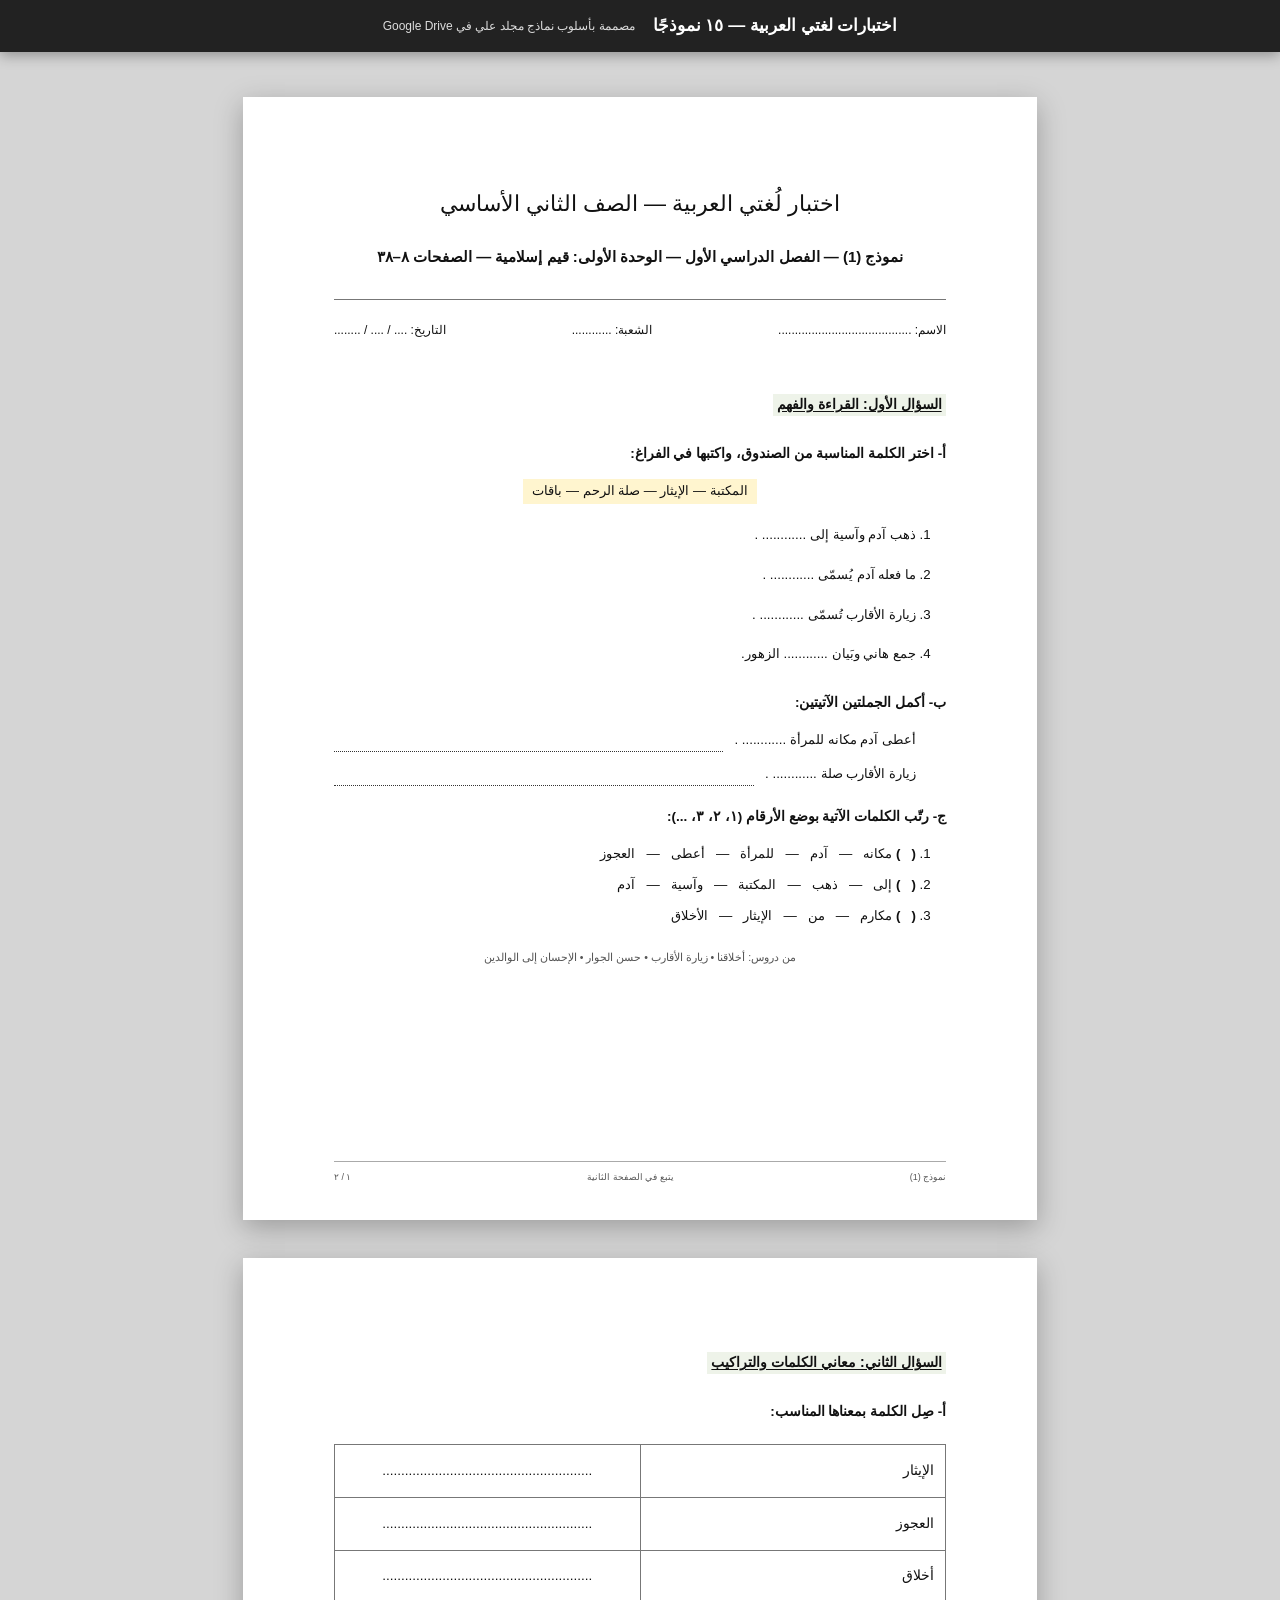
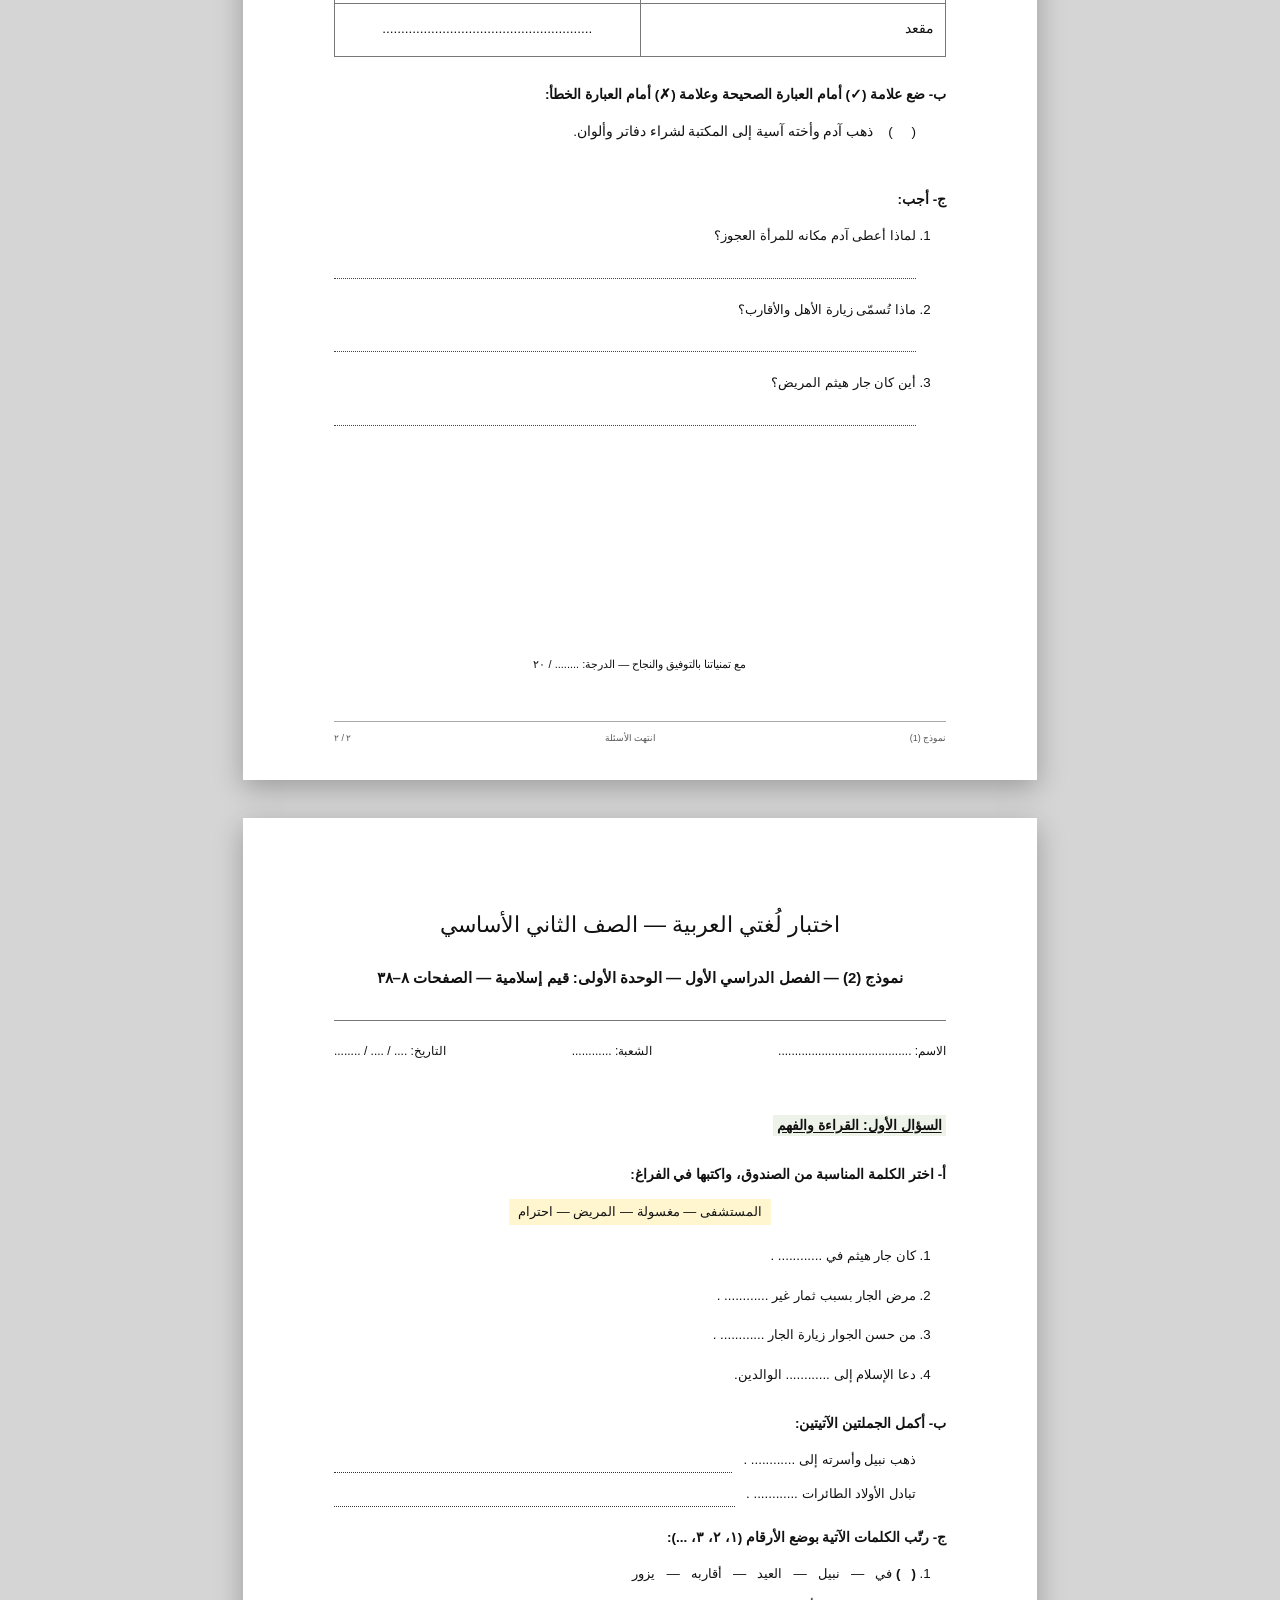
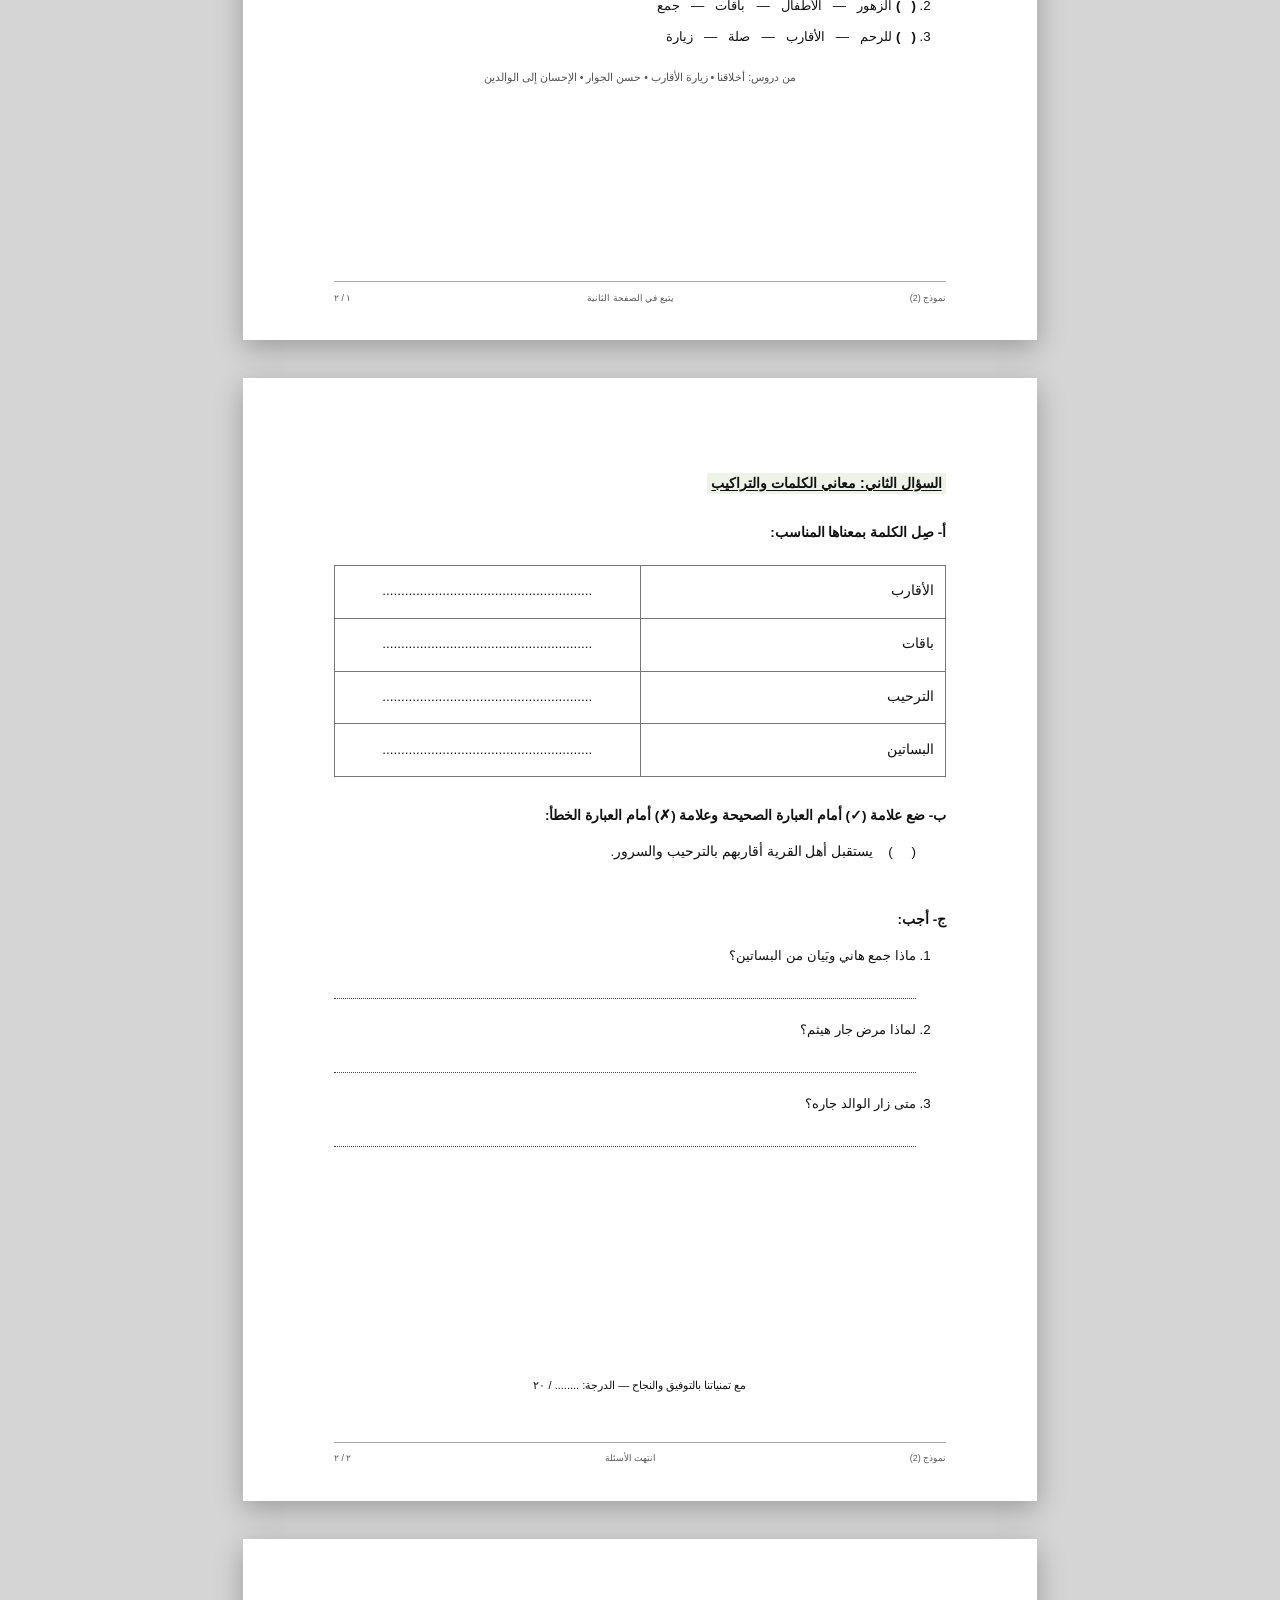
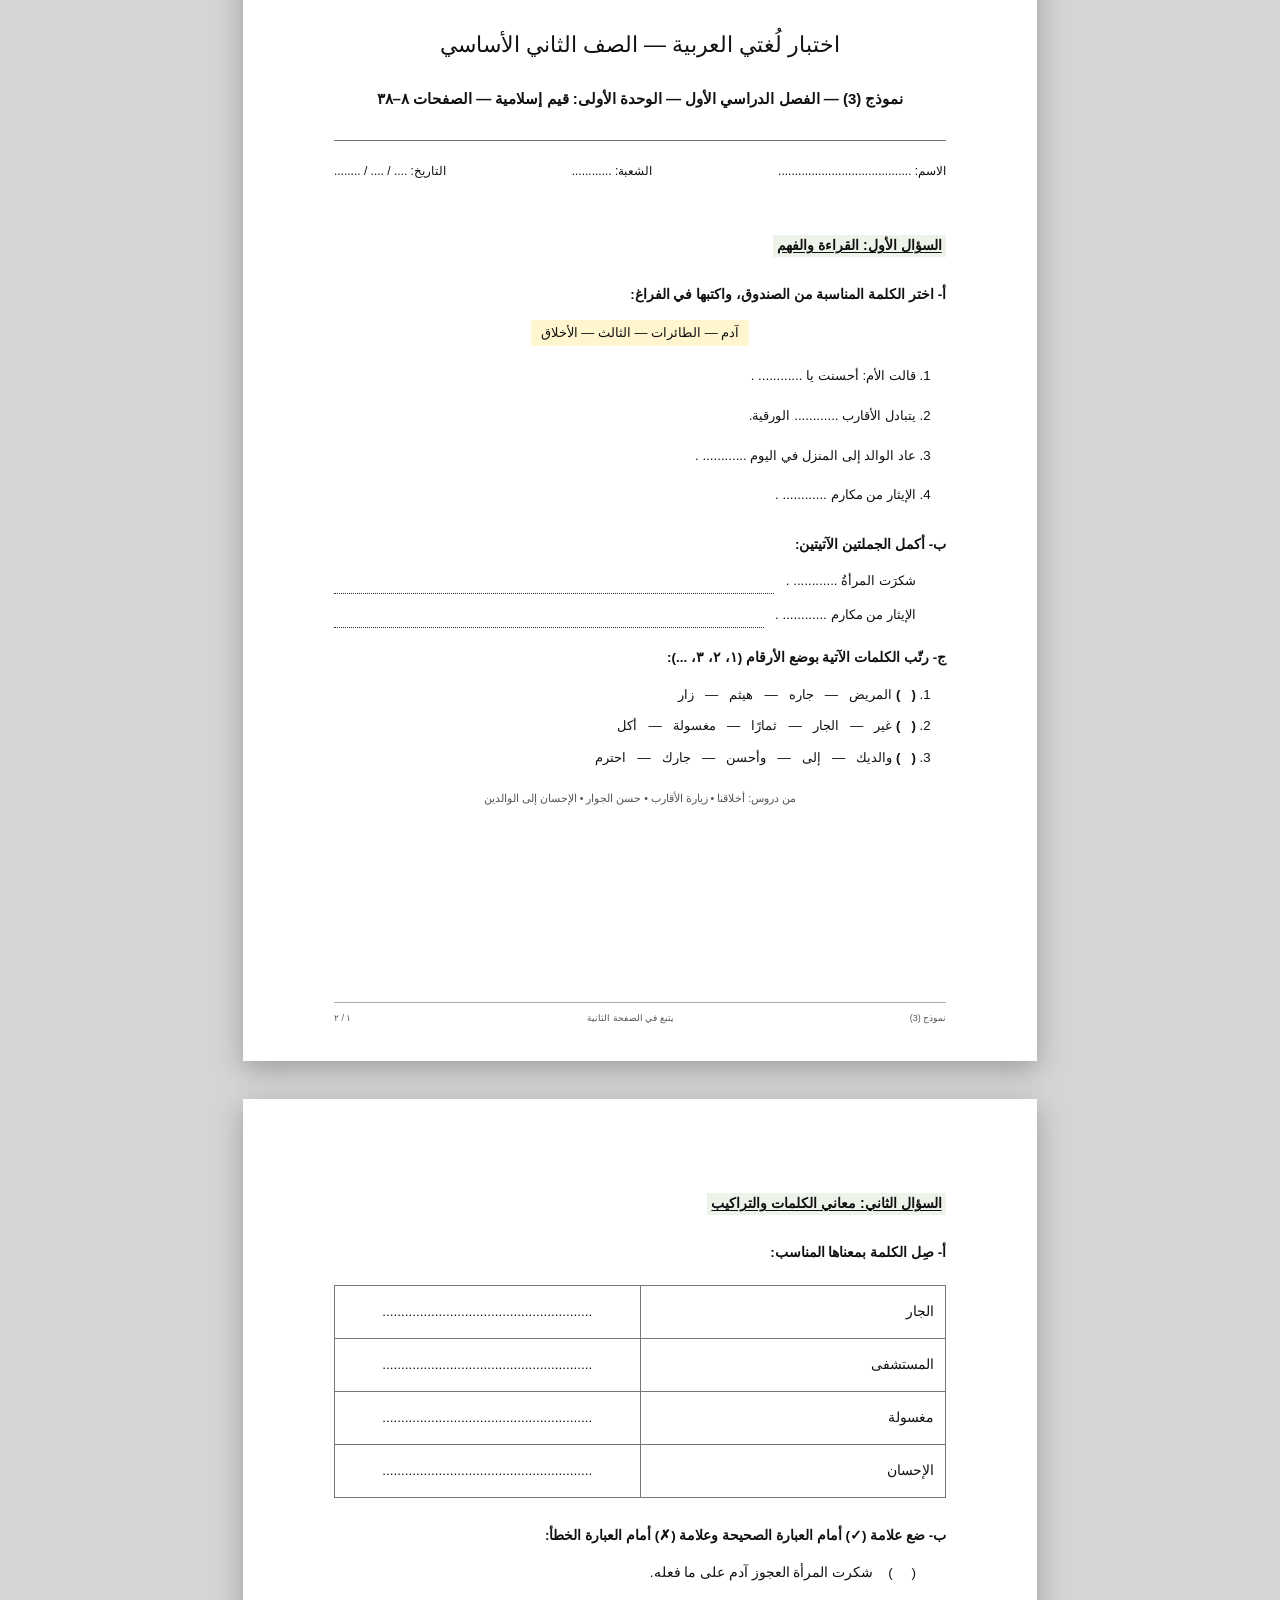
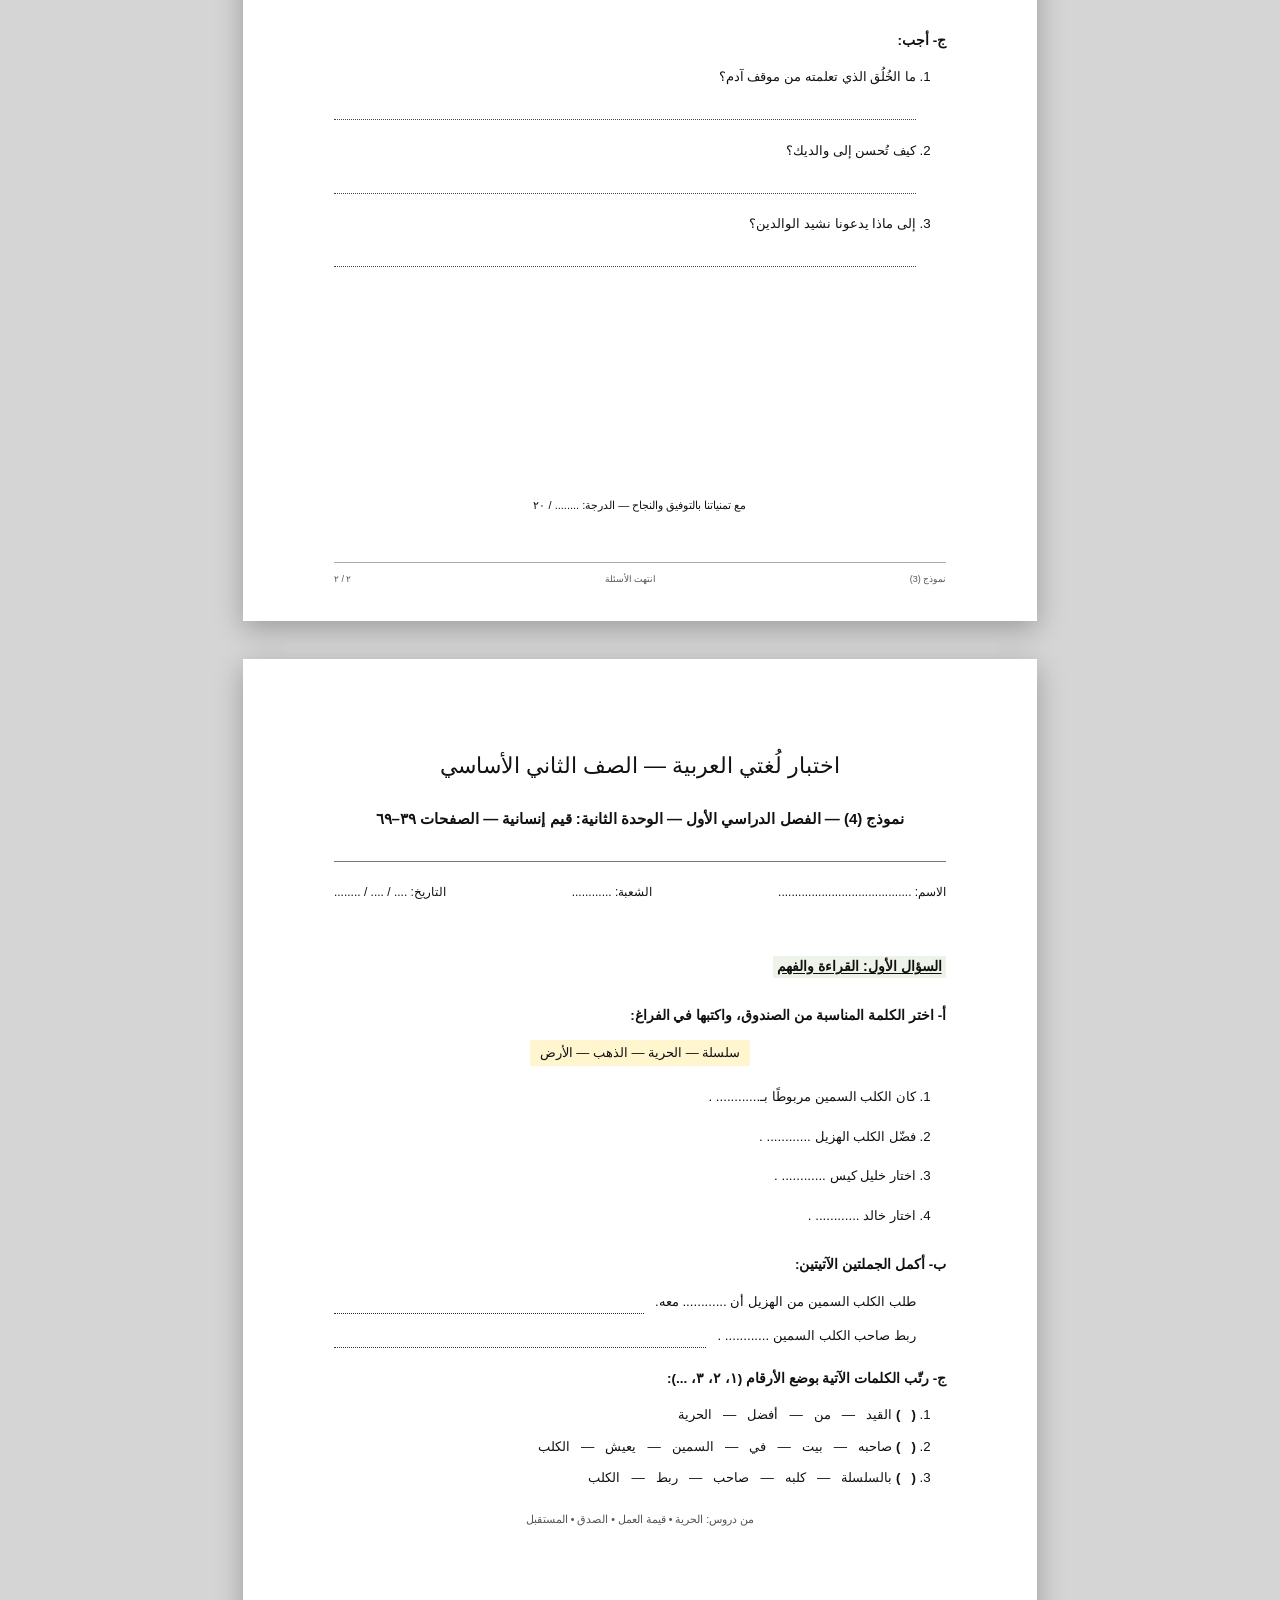
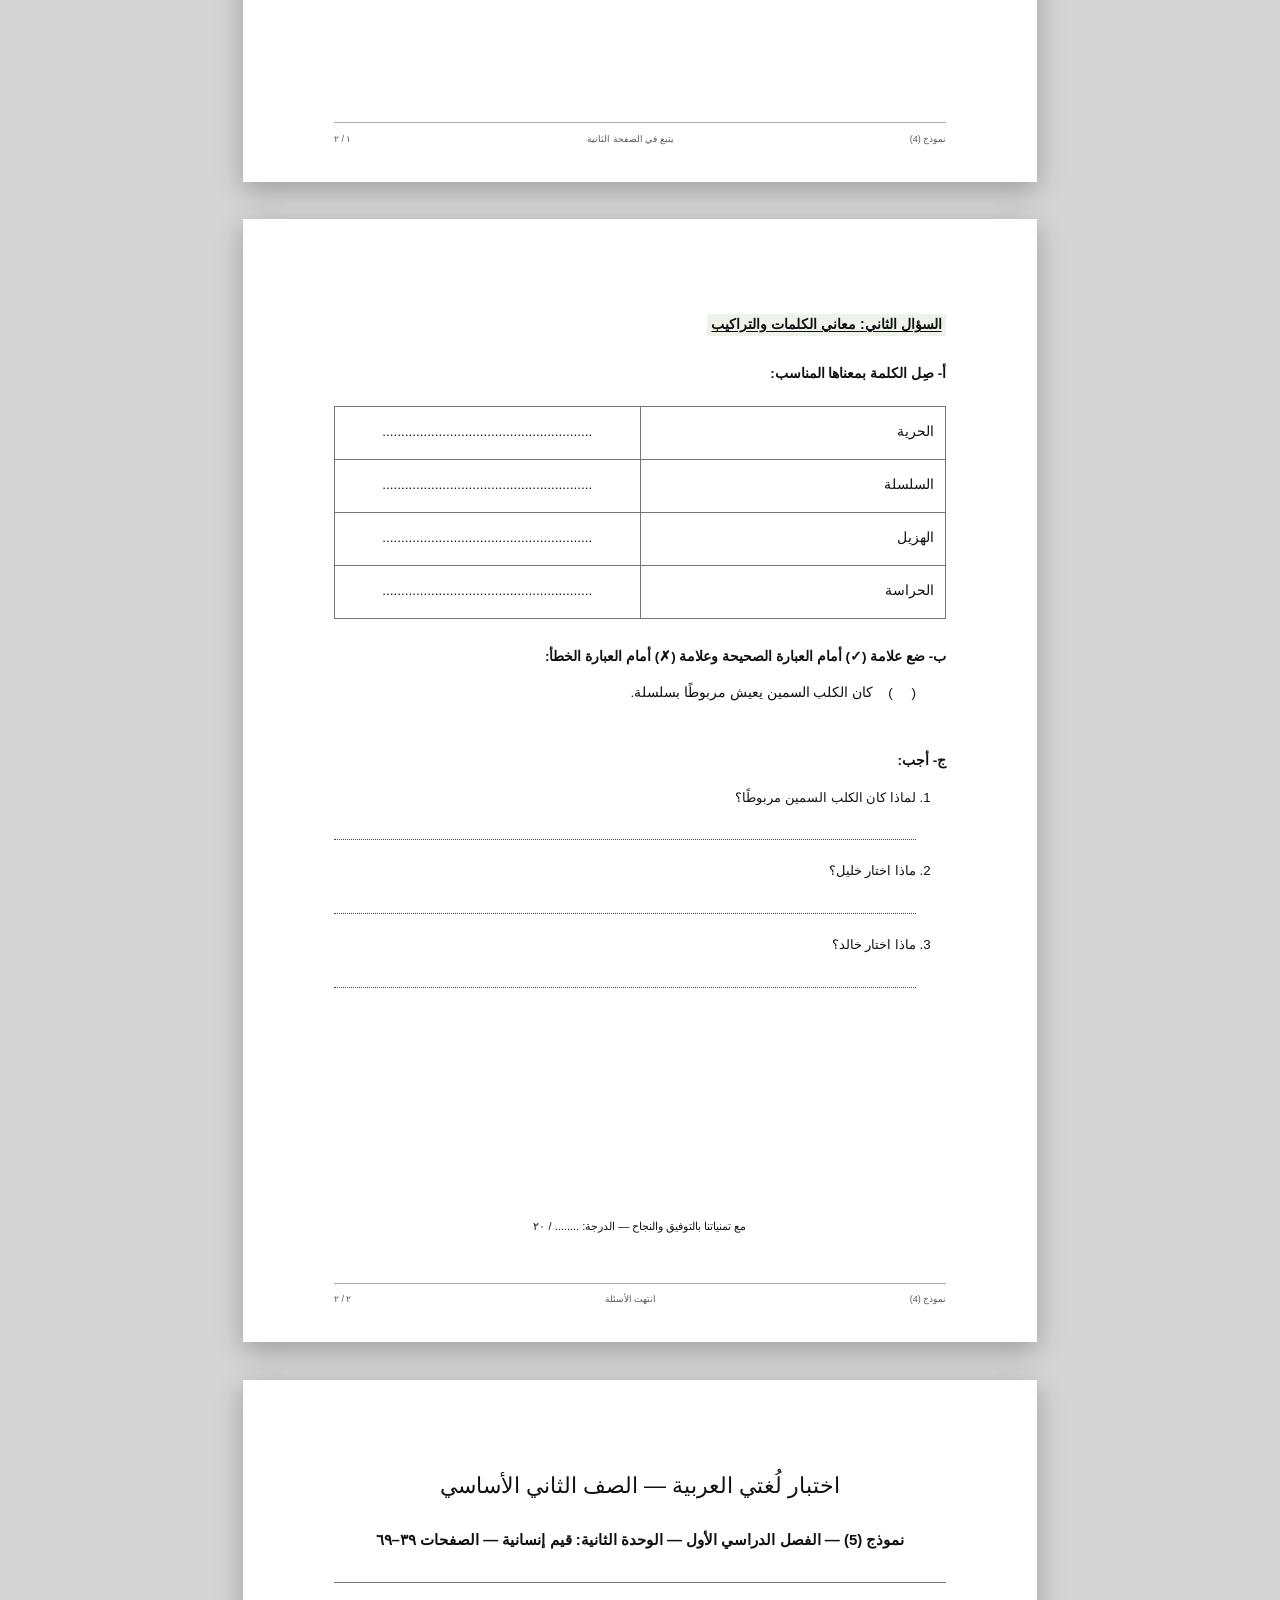
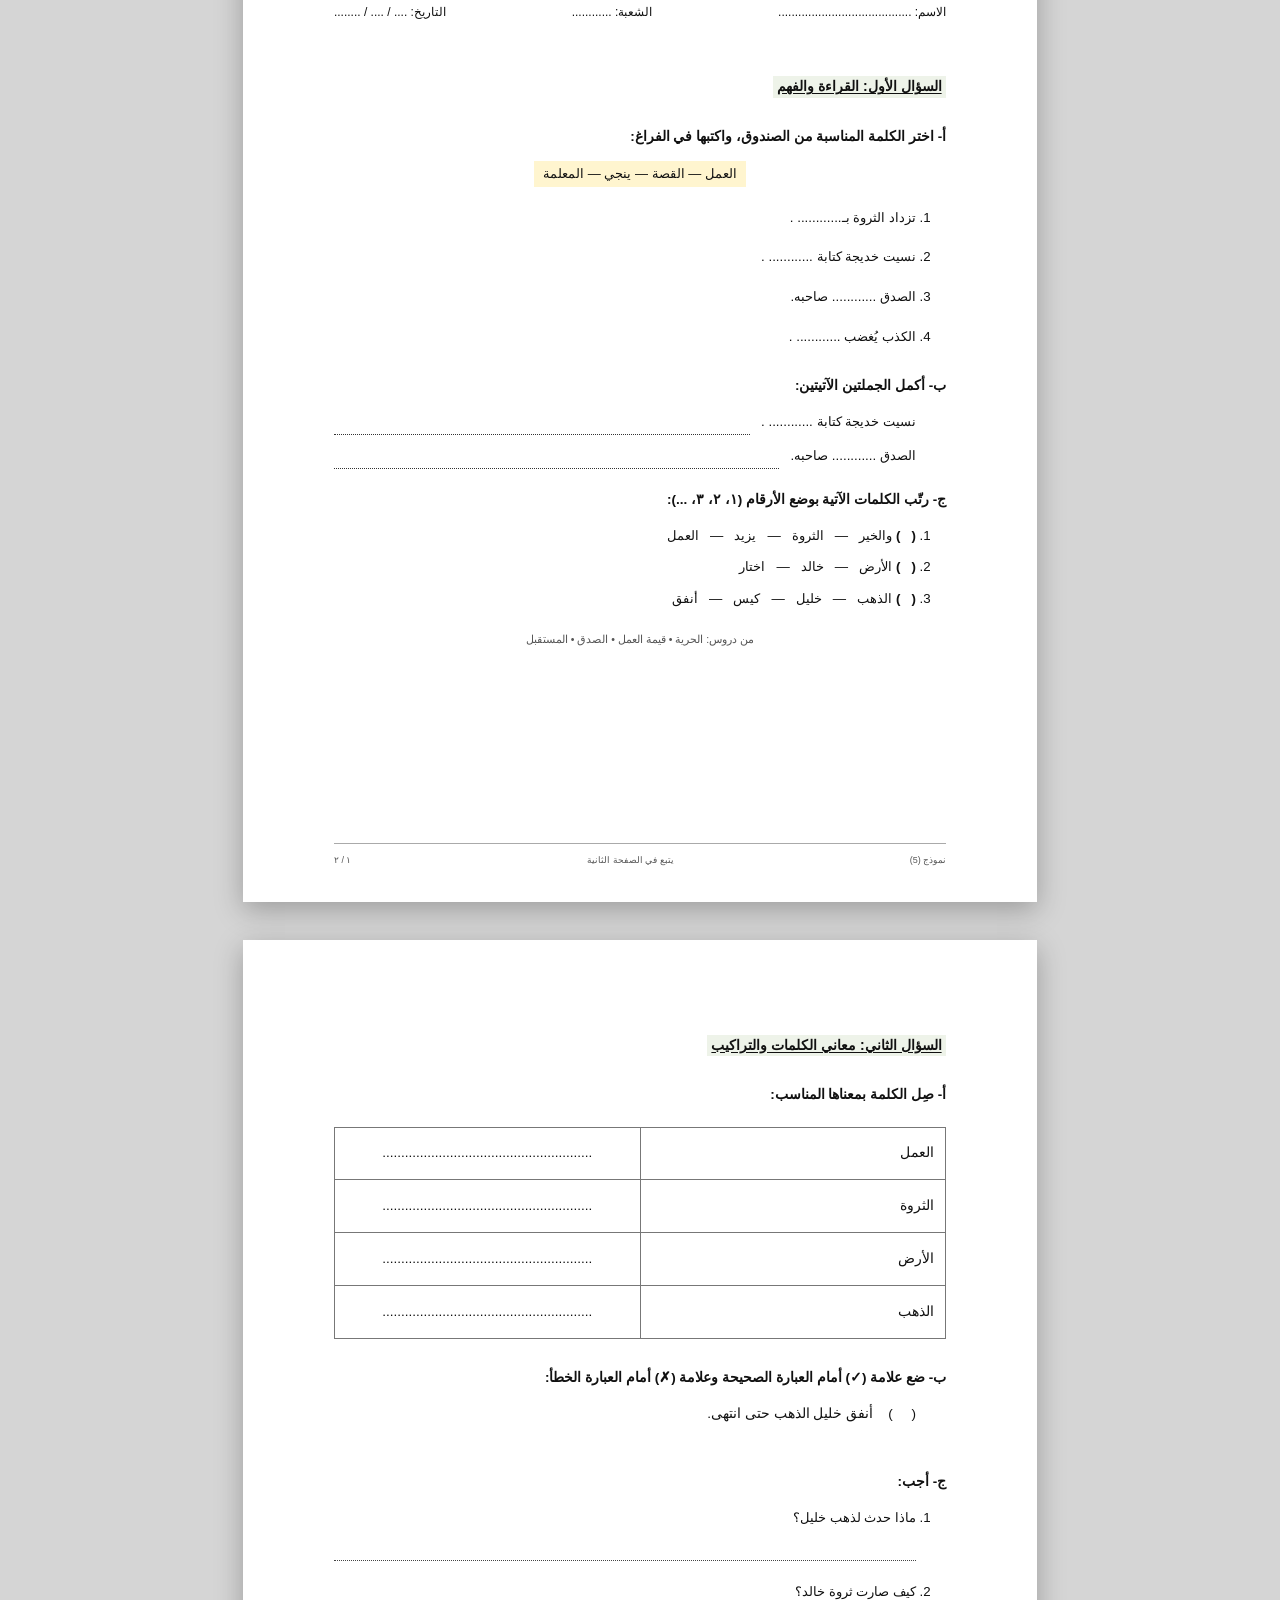
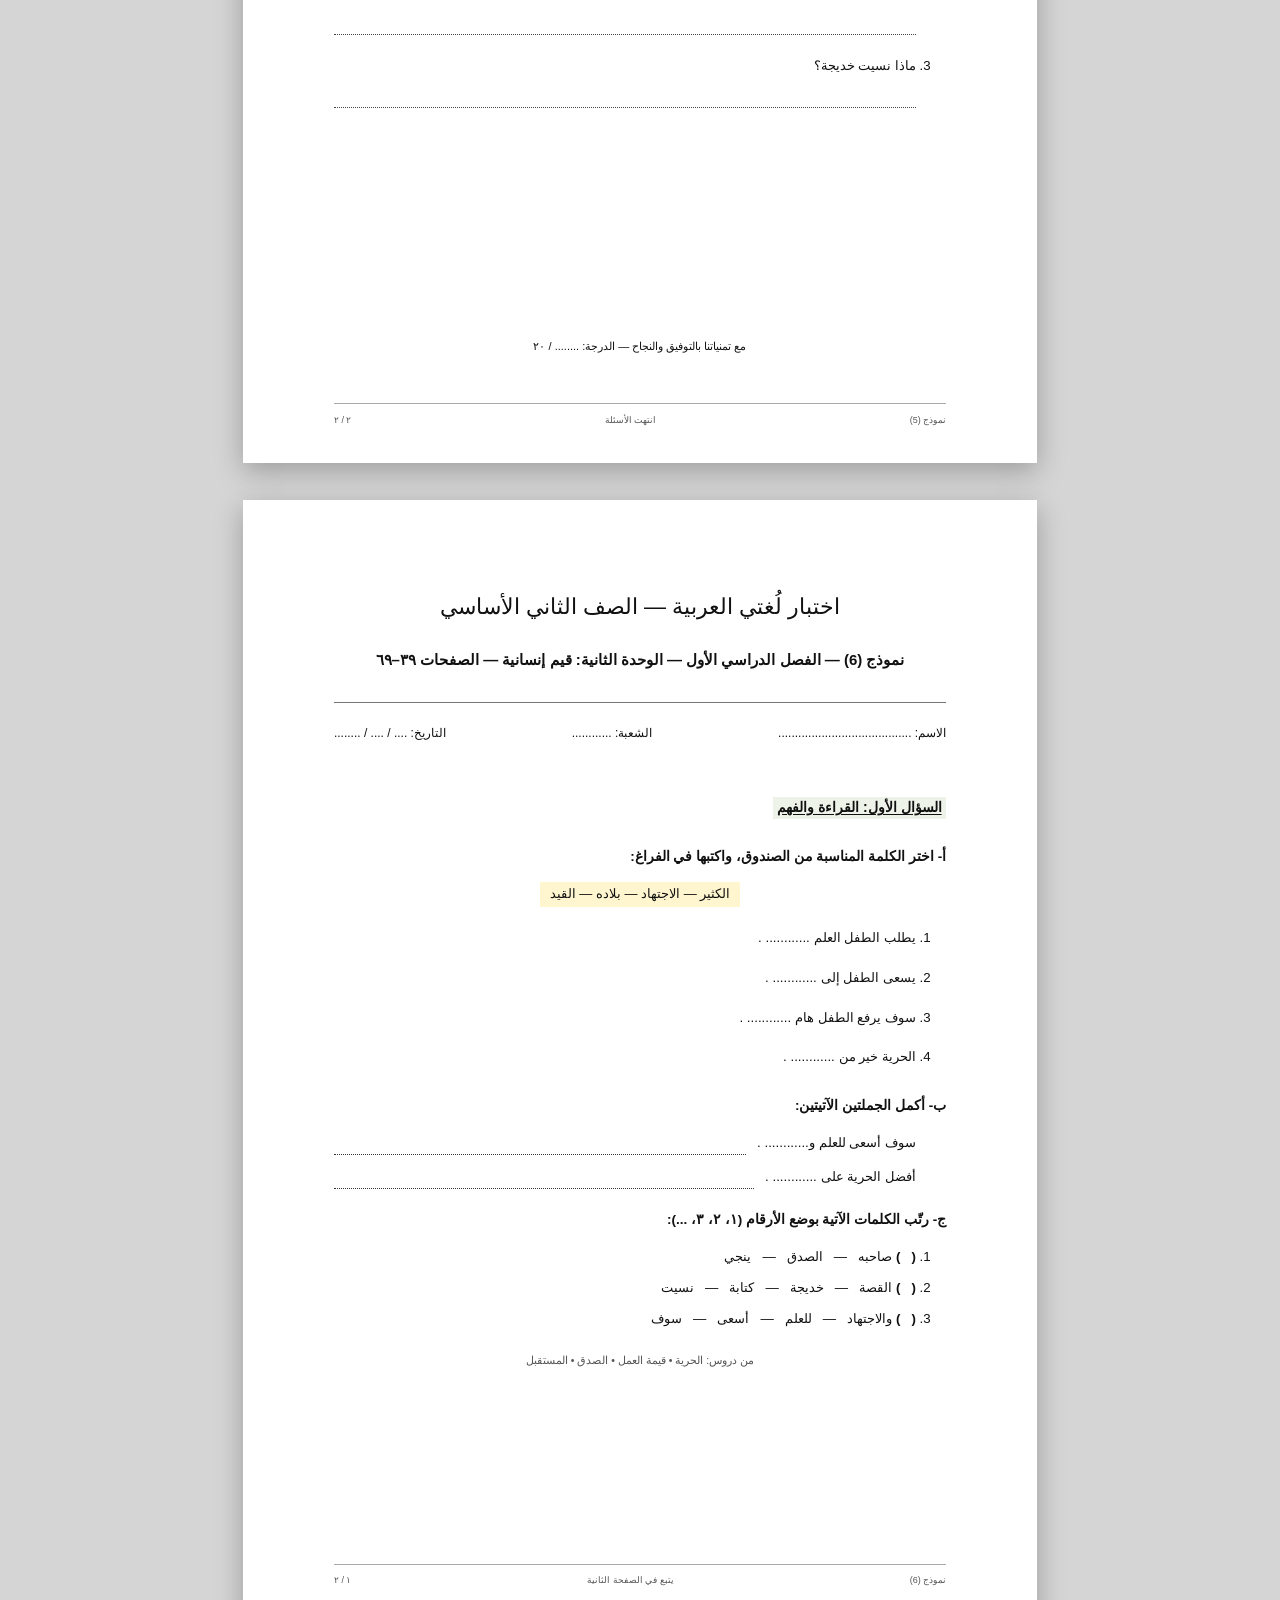
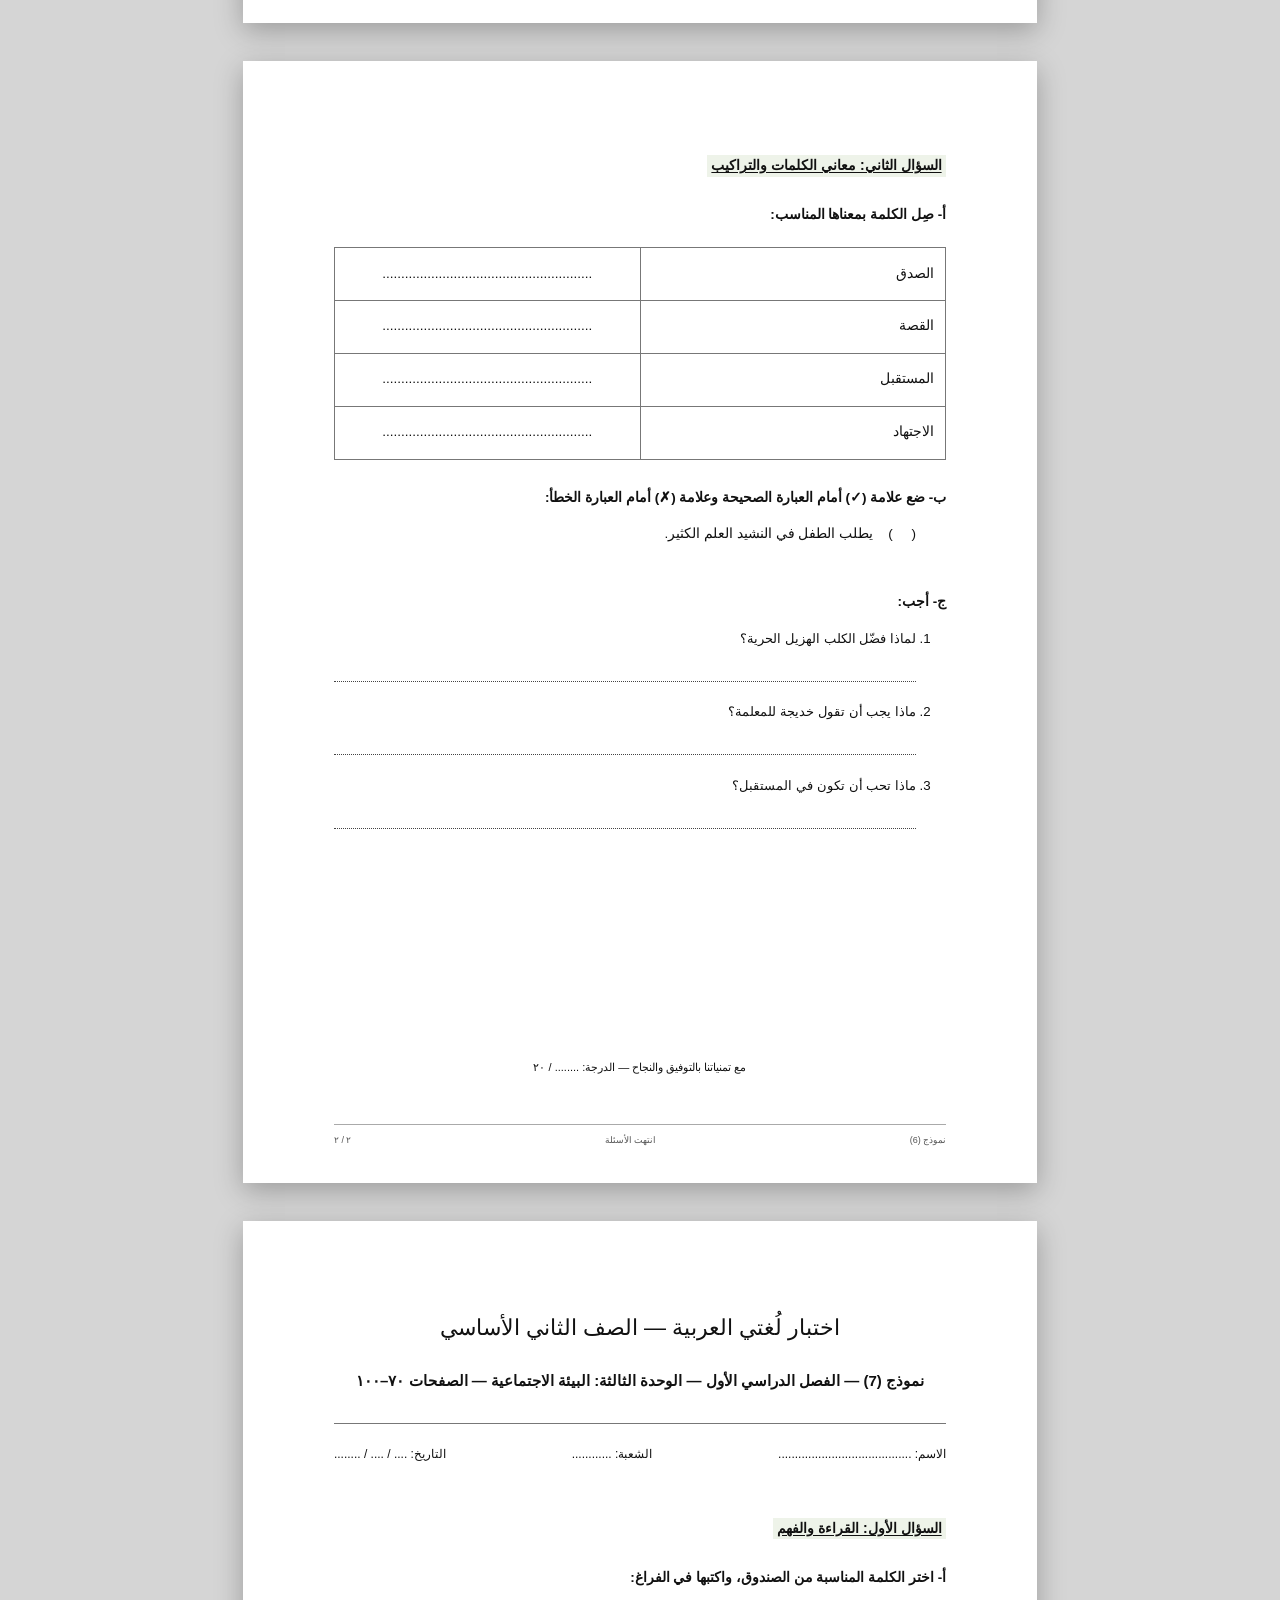
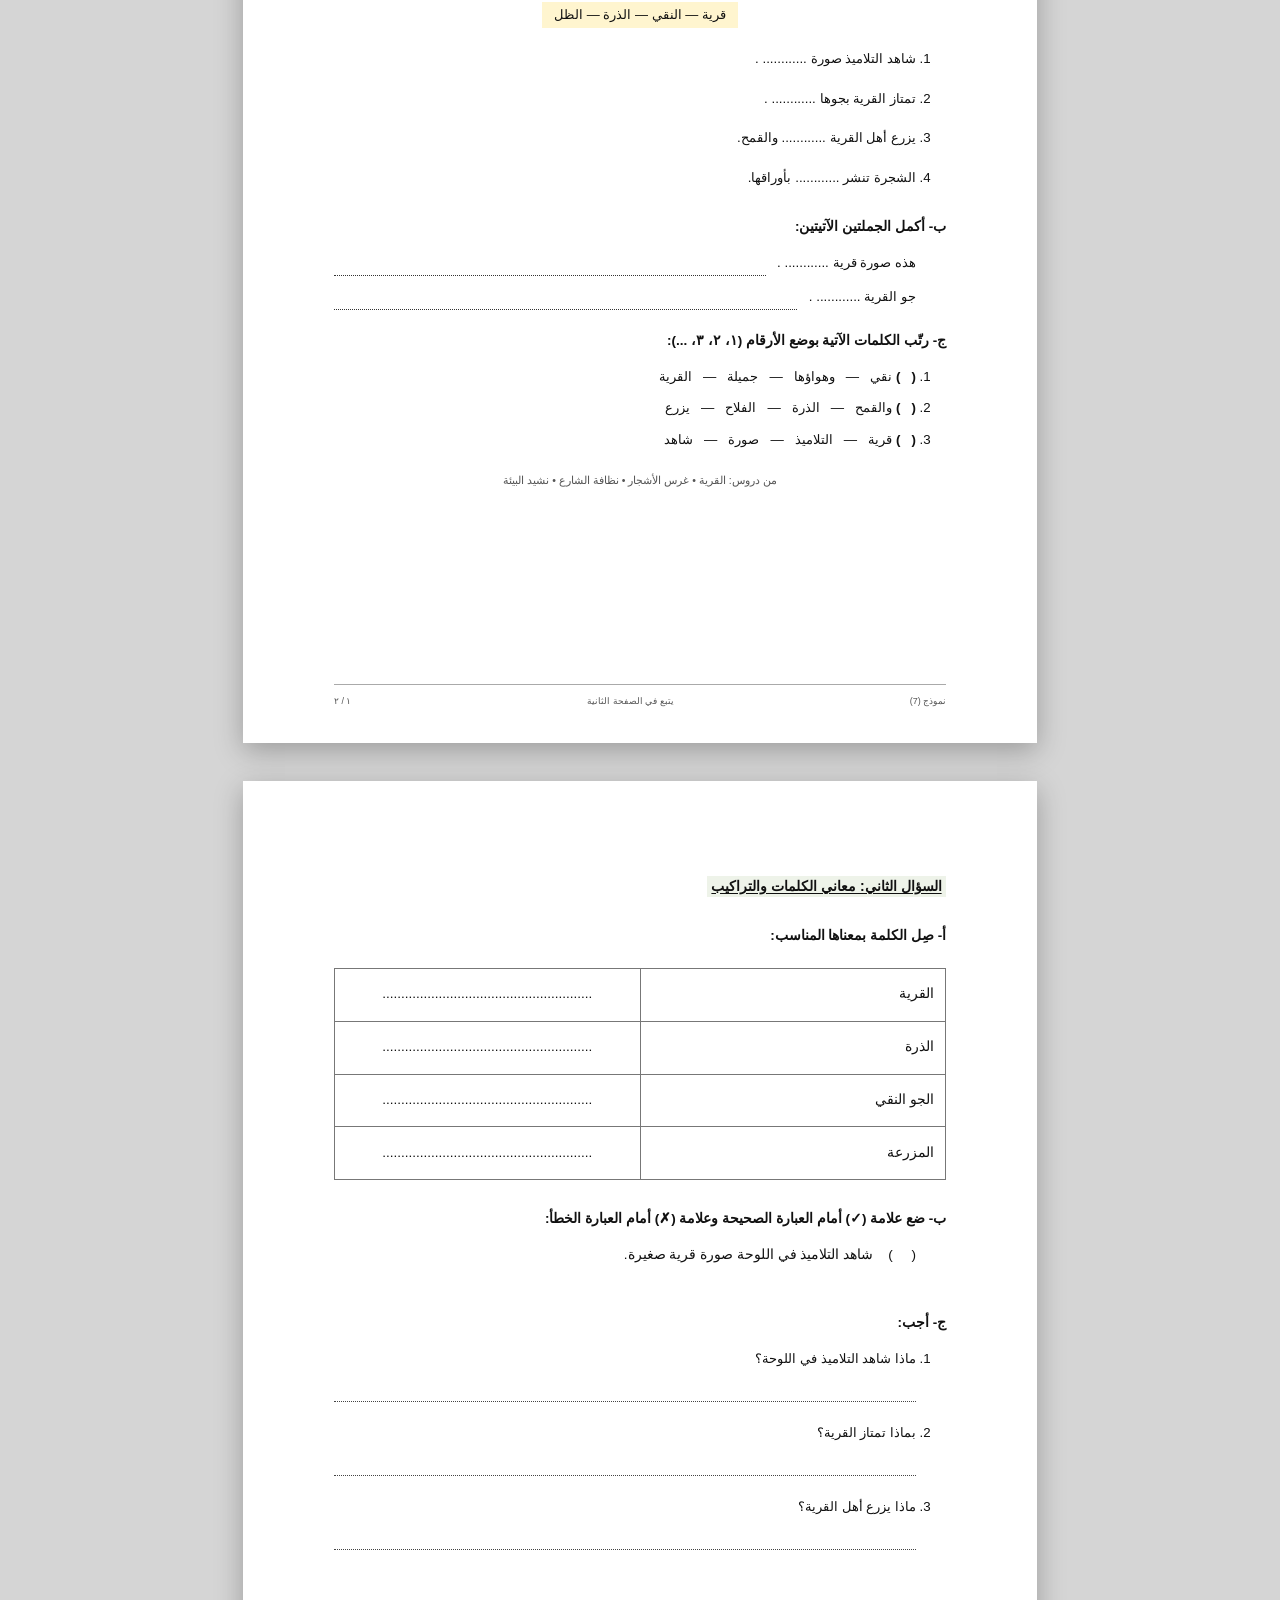
==== commit f1d34b03: "Match printable exams to Ali Drive document style Co-authored-by: arena-agent <297053741+arena-agent" ====
--- a/اختبارات-لغتي-للطباعة/index.html
+++ b/اختبارات-لغتي-للطباعة/index.html
@@ -1,992 +1,32 @@
-<!doctype html><html lang="ar" dir="rtl"><head><meta charset="utf-8"><meta name="viewport" content="width=device-width,initial-scale=1"><title>اختبارات لغتي العربية — ١٥ نموذجًا للطباعة</title><link rel="stylesheet" href="styles.css"></head><body><div class="screen-note"><b>اختبارات لغتي العربية</b><span>١٥ نموذجًا ورقيًا — للطباعة اختر حجم A4 ومقياس 100%</span></div><div class="exams">
-<section class="exam-page">
-    <div class="paper-frame">
-    <header class="exam-header">
-      <div class="school-fields"><b>اسم الطالب/ة: ............................</b><span>الصف: الثاني الأساسي</span><span>الشعبة: ............</span></div>
-      <div class="exam-logo"><span>لُغَتي</span><small>العربية</small></div>
-      <div class="ministry"><b>الجمهورية اليمنية</b><span>وزارة التربية والتعليم</span><span>المدرسة: ............................</span></div>
-      <div class="exam-caption"><b>اختبار الوحدة الأولى — النموذج الأول</b><span>مادة لغتي العربية • الجزء الأول • الصف الثاني الأساسي</span></div>
-      <div class="date-row"><span>التاريخ: &nbsp; / &nbsp; / &nbsp;</span><span>الزمن: ٤٥ دقيقة</span><span>الصفحة ١ من ٢</span></div>
-    </header>
-    <main class="page-body page-one">
-      <section class="question-block q-one">
-        <aside class="mark-rail"><span>الدرجة</span><b>/ ١٠</b><i>المصحح</i></aside><div class="question-content">
-          <h2><span>أ</span> ضع علامة (✓) أمام العبارة الصحيحة وعلامة (✗) أمام العبارة الخاطئة:</h2>
-          <ol class="statement-list"><li><span class="answer-bracket">( &nbsp;&nbsp;&nbsp; )</span>ذهب آدم وأخته آسية إلى المكتبة لشراء دفاتر وألوان.</li><li><span class="answer-bracket">( &nbsp;&nbsp;&nbsp; )</span>وجدت المرأة العجوز مقعدًا فارغًا في الحافلة.</li><li><span class="answer-bracket">( &nbsp;&nbsp;&nbsp; )</span>قدّم آدم مكانه للمرأة العجوز.</li><li><span class="answer-bracket">( &nbsp;&nbsp;&nbsp; )</span>تسمّى زيارة الأهل والأقارب صلة الرحم.</li><li><span class="answer-bracket">( &nbsp;&nbsp;&nbsp; )</span>جمع هاني وبَيان باقاتٍ من الزهور.</li></ol>
-          <h2><span>ب</span> اختر الكلمة المناسبة من بين القوسين، ثم اكتبها في الفراغ:</h2>
-          <div class="word-bank">(المكتبة ـ الإيثار ـ صلة الرحم ـ باقات)</div><ol class="alpha-list"><li>ذهب آدم وآسية إلى ............ .</li><li>ما فعله آدم يُسمّى ............ .</li><li>زيارة الأقارب تُسمّى ............ .</li><li>جمع هاني وبَيان ............ الزهور.</li></ol>
-        </div><aside class="question-rail"><b>السؤال الأول</b><span>١٠ درجات</span></aside>
-      </section>
-      <section class="question-block q-two">
-        <aside class="mark-rail"><span>الدرجة</span><b>/ ٨</b><i>المصحح</i></aside><div class="question-content">
-          <h2><span>أ</span> أكمل أبيات النشيد الآتية:</h2>
-          <div class="poem-lines"><div><span>إن بر الوالدين ............ أخلاقي وديني</span></div><div><span>والتزامي ويقيني بهدانا الهادي ............</span></div><div><span>فإله العالمينا قد دعانا ............</span></div><div><span>من بنات وبنينا لاحترام ............</span></div></div>
-          <h2><span>ب</span> اكتب الجملة الآتية بخط جميل ومرتب:</h2>
-          <div class="copy-source">الإيثار من مكارم الأخلاق.</div>
-          <div class="handwriting-lines"><i></i><i></i></div>
-        </div><aside class="question-rail"><b>السؤال الثاني</b><span>٨ درجات</span></aside>
-      </section>
-    </main>
-    <footer class="page-footer"><span>النموذج 1 من ١٥</span><b>للأسئلة بقية ◀</b><span>صفحة ١</span></footer>
-    </div></section>
-<section class="exam-page">
-    <div class="paper-frame">
-    <header class="exam-header">
-      <div class="school-fields"><b>اسم الطالب/ة: ............................</b><span>الصف: الثاني الأساسي</span><span>الشعبة: ............</span></div>
-      <div class="exam-logo"><span>لُغَتي</span><small>العربية</small></div>
-      <div class="ministry"><b>الجمهورية اليمنية</b><span>وزارة التربية والتعليم</span><span>المدرسة: ............................</span></div>
-      <div class="exam-caption"><b>اختبار الوحدة الأولى — النموذج الأول</b><span>مادة لغتي العربية • الجزء الأول • الصف الثاني الأساسي</span></div>
-      <div class="date-row"><span>التاريخ: &nbsp; / &nbsp; / &nbsp;</span><span>الزمن: ٤٥ دقيقة</span><span>الصفحة ٢ من ٢</span></div>
-    </header>
-    <main class="page-body page-two">
-      <section class="question-block q-three">
-        <aside class="mark-rail"><span>الدرجة</span><b>/ ٨</b><i>المصحح</i></aside><div class="question-content">
-          <h2><span>أ</span> املأ الفراغ بكلمة مناسبة فيما يأتي:</h2>
-          <ol class="fill-list"><li>أعطى آدم مكانه للمرأة ............ .</li><li>زيارة الأقارب صلة ............ .</li><li>جمع الأطفال باقات ............ .</li><li>جار هيثم رجل ............ .</li><li>بر الوالدين رمز أخلاقي و............ .</li></ol>
-          <h2><span>ب</span> رتّب الكلمات الآتية في سطر مكوّنًا جملة مفيدة:</h2>
-          <div class="arrange-words">زار &nbsp; ـ &nbsp; هيثم &nbsp; ـ &nbsp; جاره &nbsp; ـ &nbsp; المريض</div><div class="long-answer"></div>
-        </div><aside class="question-rail"><b>السؤال الثالث</b><span>٨ درجات</span></aside>
-      </section>
-      <section class="question-block q-four">
-        <aside class="mark-rail"><span>الدرجة</span><b>/ ٧</b><i>المصحح</i></aside><div class="question-content split-skills">
-          <div><h2><span>أ</span> حلّل الكلمتين الآتيتين إلى حروفهما:</h2><div class="analysis-row"><b>عجوز</b><span><i></i><i></i><i></i><i></i><i></i></span></div><div class="analysis-row"><b>أخلاق</b><span><i></i><i></i><i></i><i></i><i></i><i></i></span></div></div>
-          <div><h2><span>ب</span> اكتب الحروف الآتية مع حروف المد:</h2><div class="madd-row"><b>ب</b><span>با</span><span>بو</span><span>بي</span></div><div class="madd-row"><b>ت</b><span>تا</span><span>تو</span><span>تي</span></div><div class="madd-row"><b>ج</b><span>جا</span><span>جو</span><span>جي</span></div></div>
-        </div><aside class="question-rail"><b>السؤال الرابع</b><span>٧ درجات</span></aside>
-      </section>
-      <section class="question-block q-five">
-        <aside class="mark-rail"><span>الدرجة</span><b>/ ٧</b><i>المصحح</i></aside><div class="question-content">
-          <h2><span>أ</span> أجب عن الأسئلة الآتية:</h2>
-          <ol class="comprehension-list"><li><span>لماذا أعطى آدم مكانه للمرأة العجوز؟</span><i></i></li><li><span>ماذا تُسمّى زيارة الأهل والأقارب؟</span><i></i></li><li><span>أين كان جار هيثم المريض؟</span><i></i></li></ol>
-          <h2><span>ب</span> اكتب ما يُملى عليك:</h2>
-          <div class="dictation-lines"><i></i><i></i></div>
-        </div><aside class="question-rail"><b>السؤال الخامس</b><span>٧ درجات</span></aside>
-      </section>
-      <section class="score-area"><table class="score-table"><caption>درجات أسئلة الاختبار</caption><tr><th>السؤال</th><th>الأول</th><th>الثاني</th><th>الثالث</th><th>الرابع</th><th>الخامس</th><th>المجموع</th></tr><tr><th>الدرجة</th><td>١٠</td><td>٨</td><td>٨</td><td>٧</td><td>٧</td><td>٤٠</td></tr><tr><th>درجة الطالب</th><td></td><td></td><td></td><td></td><td></td><td></td></tr></table><div class="signatures"><span>توقيع المعلم: ....................</span><span>ولي الأمر: ....................</span></div></section>
-    </main>
-    <footer class="page-footer"><span>النموذج 1 من ١٥</span><b>انتهت الأسئلة، راجع إجاباتك</b><span>صفحة ٢</span></footer>
-    </div></section>
-<section class="exam-page">
-    <div class="paper-frame">
-    <header class="exam-header">
-      <div class="school-fields"><b>اسم الطالب/ة: ............................</b><span>الصف: الثاني الأساسي</span><span>الشعبة: ............</span></div>
-      <div class="exam-logo"><span>لُغَتي</span><small>العربية</small></div>
-      <div class="ministry"><b>الجمهورية اليمنية</b><span>وزارة التربية والتعليم</span><span>المدرسة: ............................</span></div>
-      <div class="exam-caption"><b>اختبار الوحدة الأولى — النموذج الثاني</b><span>مادة لغتي العربية • الجزء الأول • الصف الثاني الأساسي</span></div>
-      <div class="date-row"><span>التاريخ: &nbsp; / &nbsp; / &nbsp;</span><span>الزمن: ٤٥ دقيقة</span><span>الصفحة ١ من ٢</span></div>
-    </header>
-    <main class="page-body page-one">
-      <section class="question-block q-one">
-        <aside class="mark-rail"><span>الدرجة</span><b>/ ١٠</b><i>المصحح</i></aside><div class="question-content">
-          <h2><span>أ</span> ضع علامة (✓) أمام العبارة الصحيحة وعلامة (✗) أمام العبارة الخاطئة:</h2>
-          <ol class="statement-list"><li><span class="answer-bracket">( &nbsp;&nbsp;&nbsp; )</span>يستقبل أهل القرية أقاربهم بالترحيب والسرور.</li><li><span class="answer-bracket">( &nbsp;&nbsp;&nbsp; )</span>تناول جار هيثم ثمارًا غير مغسولة فمرض.</li><li><span class="answer-bracket">( &nbsp;&nbsp;&nbsp; )</span>كان جار هيثم المريض في المدرسة.</li><li><span class="answer-bracket">( &nbsp;&nbsp;&nbsp; )</span>بحث هيثم عن جاره في المستشفى.</li><li><span class="answer-bracket">( &nbsp;&nbsp;&nbsp; )</span>الإحسان إلى الوالدين خُلُق كريم.</li></ol>
-          <h2><span>ب</span> اختر الكلمة المناسبة من بين القوسين، ثم اكتبها في الفراغ:</h2>
-          <div class="word-bank">(المستشفى ـ مغسولة ـ المريض ـ احترام)</div><ol class="alpha-list"><li>كان جار هيثم في ............ .</li><li>مرض الجار بسبب ثمار غير ............ .</li><li>من حسن الجوار زيارة الجار ............ .</li><li>دعا الإسلام إلى ............ الوالدين.</li></ol>
-        </div><aside class="question-rail"><b>السؤال الأول</b><span>١٠ درجات</span></aside>
-      </section>
-      <section class="question-block q-two">
-        <aside class="mark-rail"><span>الدرجة</span><b>/ ٨</b><i>المصحح</i></aside><div class="question-content">
-          <h2><span>أ</span> أكمل أبيات النشيد الآتية:</h2>
-          <div class="poem-lines"><div><span>فهما نبض ............ وهما نور لدربي</span></div><div><span>لهما بري وحبي ودعائي كل ............</span></div><div><span>إن بر الوالدين رمز ............ وديني</span></div><div><span>من بنات وبنينا لاحترام ............</span></div></div>
-          <h2><span>ب</span> اكتب الجملة الآتية بخط جميل ومرتب:</h2>
-          <div class="copy-source">زيارة الأقارب صلة للرحم.</div>
-          <div class="handwriting-lines"><i></i><i></i></div>
-        </div><aside class="question-rail"><b>السؤال الثاني</b><span>٨ درجات</span></aside>
-      </section>
-    </main>
-    <footer class="page-footer"><span>النموذج 2 من ١٥</span><b>للأسئلة بقية ◀</b><span>صفحة ١</span></footer>
-    </div></section>
-<section class="exam-page">
-    <div class="paper-frame">
-    <header class="exam-header">
-      <div class="school-fields"><b>اسم الطالب/ة: ............................</b><span>الصف: الثاني الأساسي</span><span>الشعبة: ............</span></div>
-      <div class="exam-logo"><span>لُغَتي</span><small>العربية</small></div>
-      <div class="ministry"><b>الجمهورية اليمنية</b><span>وزارة التربية والتعليم</span><span>المدرسة: ............................</span></div>
-      <div class="exam-caption"><b>اختبار الوحدة الأولى — النموذج الثاني</b><span>مادة لغتي العربية • الجزء الأول • الصف الثاني الأساسي</span></div>
-      <div class="date-row"><span>التاريخ: &nbsp; / &nbsp; / &nbsp;</span><span>الزمن: ٤٥ دقيقة</span><span>الصفحة ٢ من ٢</span></div>
-    </header>
-    <main class="page-body page-two">
-      <section class="question-block q-three">
-        <aside class="mark-rail"><span>الدرجة</span><b>/ ٨</b><i>المصحح</i></aside><div class="question-content">
-          <h2><span>أ</span> املأ الفراغ بكلمة مناسبة فيما يأتي:</h2>
-          <ol class="fill-list"><li>ذهب نبيل وأسرته إلى ............ .</li><li>تبادل الأولاد الطائرات ............ .</li><li>أكل الجار ثمارًا غير ............ .</li><li>زار هيثم جاره في ............ .</li><li>أحترم أبي و............ .</li></ol>
-          <h2><span>ب</span> رتّب الكلمات الآتية في سطر مكوّنًا جملة مفيدة:</h2>
-          <div class="arrange-words">زيارة &nbsp; ـ &nbsp; الأقارب &nbsp; ـ &nbsp; صلة &nbsp; ـ &nbsp; للرحم</div><div class="long-answer"></div>
-        </div><aside class="question-rail"><b>السؤال الثالث</b><span>٨ درجات</span></aside>
-      </section>
-      <section class="question-block q-four">
-        <aside class="mark-rail"><span>الدرجة</span><b>/ ٧</b><i>المصحح</i></aside><div class="question-content split-skills">
-          <div><h2><span>أ</span> حلّل الكلمتين الآتيتين إلى حروفهما:</h2><div class="analysis-row"><b>زيارة</b><span><i></i><i></i><i></i><i></i><i></i><i></i></span></div><div class="analysis-row"><b>جيران</b><span><i></i><i></i><i></i><i></i><i></i><i></i></span></div></div>
-          <div><h2><span>ب</span> اكتب الحروف الآتية مع حروف المد:</h2><div class="madd-row"><b>س</b><span>سا</span><span>سو</span><span>سي</span></div><div class="madd-row"><b>ر</b><span>را</span><span>رو</span><span>ري</span></div><div class="madd-row"><b>م</b><span>ما</span><span>مو</span><span>مي</span></div></div>
-        </div><aside class="question-rail"><b>السؤال الرابع</b><span>٧ درجات</span></aside>
-      </section>
-      <section class="question-block q-five">
-        <aside class="mark-rail"><span>الدرجة</span><b>/ ٧</b><i>المصحح</i></aside><div class="question-content">
-          <h2><span>أ</span> أجب عن الأسئلة الآتية:</h2>
-          <ol class="comprehension-list"><li><span>ماذا جمع هاني وبَيان من البساتين؟</span><i></i></li><li><span>لماذا مرض جار هيثم؟</span><i></i></li><li><span>متى زار الوالد جاره؟</span><i></i></li></ol>
-          <h2><span>ب</span> اكتب ما يُملى عليك:</h2>
-          <div class="dictation-lines"><i></i><i></i></div>
-        </div><aside class="question-rail"><b>السؤال الخامس</b><span>٧ درجات</span></aside>
-      </section>
-      <section class="score-area"><table class="score-table"><caption>درجات أسئلة الاختبار</caption><tr><th>السؤال</th><th>الأول</th><th>الثاني</th><th>الثالث</th><th>الرابع</th><th>الخامس</th><th>المجموع</th></tr><tr><th>الدرجة</th><td>١٠</td><td>٨</td><td>٨</td><td>٧</td><td>٧</td><td>٤٠</td></tr><tr><th>درجة الطالب</th><td></td><td></td><td></td><td></td><td></td><td></td></tr></table><div class="signatures"><span>توقيع المعلم: ....................</span><span>ولي الأمر: ....................</span></div></section>
-    </main>
-    <footer class="page-footer"><span>النموذج 2 من ١٥</span><b>انتهت الأسئلة، راجع إجاباتك</b><span>صفحة ٢</span></footer>
-    </div></section>
-<section class="exam-page">
-    <div class="paper-frame">
-    <header class="exam-header">
-      <div class="school-fields"><b>اسم الطالب/ة: ............................</b><span>الصف: الثاني الأساسي</span><span>الشعبة: ............</span></div>
-      <div class="exam-logo"><span>لُغَتي</span><small>العربية</small></div>
-      <div class="ministry"><b>الجمهورية اليمنية</b><span>وزارة التربية والتعليم</span><span>المدرسة: ............................</span></div>
-      <div class="exam-caption"><b>اختبار الوحدة الأولى — النموذج الثالث</b><span>مادة لغتي العربية • الجزء الأول • الصف الثاني الأساسي</span></div>
-      <div class="date-row"><span>التاريخ: &nbsp; / &nbsp; / &nbsp;</span><span>الزمن: ٤٥ دقيقة</span><span>الصفحة ١ من ٢</span></div>
-    </header>
-    <main class="page-body page-one">
-      <section class="question-block q-one">
-        <aside class="mark-rail"><span>الدرجة</span><b>/ ١٠</b><i>المصحح</i></aside><div class="question-content">
-          <h2><span>أ</span> ضع علامة (✓) أمام العبارة الصحيحة وعلامة (✗) أمام العبارة الخاطئة:</h2>
-          <ol class="statement-list"><li><span class="answer-bracket">( &nbsp;&nbsp;&nbsp; )</span>شكرت المرأة العجوز آدم على ما فعله.</li><li><span class="answer-bracket">( &nbsp;&nbsp;&nbsp; )</span>زيارة الجار المريض من حسن الجوار.</li><li><span class="answer-bracket">( &nbsp;&nbsp;&nbsp; )</span>زار والد هيثم جاره في اليوم الثالث.</li><li><span class="answer-bracket">( &nbsp;&nbsp;&nbsp; )</span>يدعونا النشيد إلى احترام الوالدين.</li><li><span class="answer-bracket">( &nbsp;&nbsp;&nbsp; )</span>بقي آدم جالسًا ولم يساعد المرأة العجوز.</li></ol>
-          <h2><span>ب</span> اختر الكلمة المناسبة من بين القوسين، ثم اكتبها في الفراغ:</h2>
-          <div class="word-bank">(آدم ـ الطائرات ـ الثالث ـ الأخلاق)</div><ol class="alpha-list"><li>قالت الأم: أحسنت يا ............ .</li><li>يتبادل الأقارب ............ الورقية.</li><li>عاد الوالد إلى المنزل في اليوم ............ .</li><li>الإيثار من مكارم ............ .</li></ol>
-        </div><aside class="question-rail"><b>السؤال الأول</b><span>١٠ درجات</span></aside>
-      </section>
-      <section class="question-block q-two">
-        <aside class="mark-rail"><span>الدرجة</span><b>/ ٨</b><i>المصحح</i></aside><div class="question-content">
-          <h2><span>أ</span> أكمل أبيات النشيد الآتية:</h2>
-          <div class="poem-lines"><div><span>قد دعانا ............ من بنات وبنينا</span></div><div><span>لاحترام الوالدين رمز ............ وديني</span></div><div><span>فهما نبض لقلبي وهما ............ لدربي</span></div><div><span>لهما بري وحبي ودعائي كل ............</span></div></div>
-          <h2><span>ب</span> اكتب الجملة الآتية بخط جميل ومرتب:</h2>
-          <div class="copy-source">أحسن إلى والديك واحترم جارك.</div>
-          <div class="handwriting-lines"><i></i><i></i></div>
-        </div><aside class="question-rail"><b>السؤال الثاني</b><span>٨ درجات</span></aside>
-      </section>
-    </main>
-    <footer class="page-footer"><span>النموذج 3 من ١٥</span><b>للأسئلة بقية ◀</b><span>صفحة ١</span></footer>
-    </div></section>
-<section class="exam-page">
-    <div class="paper-frame">
-    <header class="exam-header">
-      <div class="school-fields"><b>اسم الطالب/ة: ............................</b><span>الصف: الثاني الأساسي</span><span>الشعبة: ............</span></div>
-      <div class="exam-logo"><span>لُغَتي</span><small>العربية</small></div>
-      <div class="ministry"><b>الجمهورية اليمنية</b><span>وزارة التربية والتعليم</span><span>المدرسة: ............................</span></div>
-      <div class="exam-caption"><b>اختبار الوحدة الأولى — النموذج الثالث</b><span>مادة لغتي العربية • الجزء الأول • الصف الثاني الأساسي</span></div>
-      <div class="date-row"><span>التاريخ: &nbsp; / &nbsp; / &nbsp;</span><span>الزمن: ٤٥ دقيقة</span><span>الصفحة ٢ من ٢</span></div>
-    </header>
-    <main class="page-body page-two">
-      <section class="question-block q-three">
-        <aside class="mark-rail"><span>الدرجة</span><b>/ ٨</b><i>المصحح</i></aside><div class="question-content">
-          <h2><span>أ</span> املأ الفراغ بكلمة مناسبة فيما يأتي:</h2>
-          <ol class="fill-list"><li>شكرَت المرأةُ ............ .</li><li>الإيثار من مكارم ............ .</li><li>نحسن إلى ............ .</li><li>نعود الجار ............ .</li><li>نزور الأقارب في ............ .</li></ol>
-          <h2><span>ب</span> رتّب الكلمات الآتية في سطر مكوّنًا جملة مفيدة:</h2>
-          <div class="arrange-words">الإيثار &nbsp; ـ &nbsp; من &nbsp; ـ &nbsp; مكارم &nbsp; ـ &nbsp; الأخلاق</div><div class="long-answer"></div>
-        </div><aside class="question-rail"><b>السؤال الثالث</b><span>٨ درجات</span></aside>
-      </section>
-      <section class="question-block q-four">
-        <aside class="mark-rail"><span>الدرجة</span><b>/ ٧</b><i>المصحح</i></aside><div class="question-content split-skills">
-          <div><h2><span>أ</span> حلّل الكلمتين الآتيتين إلى حروفهما:</h2><div class="analysis-row"><b>إيثار</b><span><i></i><i></i><i></i><i></i><i></i><i></i></span></div><div class="analysis-row"><b>والدين</b><span><i></i><i></i><i></i><i></i><i></i><i></i><i></i></span></div></div>
-          <div><h2><span>ب</span> اكتب الحروف الآتية مع حروف المد:</h2><div class="madd-row"><b>ن</b><span>نا</span><span>نو</span><span>ني</span></div><div class="madd-row"><b>ق</b><span>قا</span><span>قو</span><span>قي</span></div><div class="madd-row"><b>ل</b><span>لا</span><span>لو</span><span>لي</span></div></div>
-        </div><aside class="question-rail"><b>السؤال الرابع</b><span>٧ درجات</span></aside>
-      </section>
-      <section class="question-block q-five">
-        <aside class="mark-rail"><span>الدرجة</span><b>/ ٧</b><i>المصحح</i></aside><div class="question-content">
-          <h2><span>أ</span> أجب عن الأسئلة الآتية:</h2>
-          <ol class="comprehension-list"><li><span>ما الخُلُق الذي تعلّمته من موقف آدم؟</span><i></i></li><li><span>كيف تُحسن إلى والديك؟</span><i></i></li><li><span>إلى ماذا يدعونا نشيد الوالدين؟</span><i></i></li></ol>
-          <h2><span>ب</span> اكتب ما يُملى عليك:</h2>
-          <div class="dictation-lines"><i></i><i></i></div>
-        </div><aside class="question-rail"><b>السؤال الخامس</b><span>٧ درجات</span></aside>
-      </section>
-      <section class="score-area"><table class="score-table"><caption>درجات أسئلة الاختبار</caption><tr><th>السؤال</th><th>الأول</th><th>الثاني</th><th>الثالث</th><th>الرابع</th><th>الخامس</th><th>المجموع</th></tr><tr><th>الدرجة</th><td>١٠</td><td>٨</td><td>٨</td><td>٧</td><td>٧</td><td>٤٠</td></tr><tr><th>درجة الطالب</th><td></td><td></td><td></td><td></td><td></td><td></td></tr></table><div class="signatures"><span>توقيع المعلم: ....................</span><span>ولي الأمر: ....................</span></div></section>
-    </main>
-    <footer class="page-footer"><span>النموذج 3 من ١٥</span><b>انتهت الأسئلة، راجع إجاباتك</b><span>صفحة ٢</span></footer>
-    </div></section>
-<section class="exam-page">
-    <div class="paper-frame">
-    <header class="exam-header">
-      <div class="school-fields"><b>اسم الطالب/ة: ............................</b><span>الصف: الثاني الأساسي</span><span>الشعبة: ............</span></div>
-      <div class="exam-logo"><span>لُغَتي</span><small>العربية</small></div>
-      <div class="ministry"><b>الجمهورية اليمنية</b><span>وزارة التربية والتعليم</span><span>المدرسة: ............................</span></div>
-      <div class="exam-caption"><b>اختبار الوحدة الثانية — النموذج الأول</b><span>مادة لغتي العربية • الجزء الأول • الصف الثاني الأساسي</span></div>
-      <div class="date-row"><span>التاريخ: &nbsp; / &nbsp; / &nbsp;</span><span>الزمن: ٤٥ دقيقة</span><span>الصفحة ١ من ٢</span></div>
-    </header>
-    <main class="page-body page-one">
-      <section class="question-block q-one">
-        <aside class="mark-rail"><span>الدرجة</span><b>/ ١٠</b><i>المصحح</i></aside><div class="question-content">
-          <h2><span>أ</span> ضع علامة (✓) أمام العبارة الصحيحة وعلامة (✗) أمام العبارة الخاطئة:</h2>
-          <ol class="statement-list"><li><span class="answer-bracket">( &nbsp;&nbsp;&nbsp; )</span>كان الكلب السمين يعيش مربوطًا بسلسلة.</li><li><span class="answer-bracket">( &nbsp;&nbsp;&nbsp; )</span>طلب الكلب السمين من الهزيل أن يعيش معه.</li><li><span class="answer-bracket">( &nbsp;&nbsp;&nbsp; )</span>فضّل الكلب الهزيل الحرية على الطعام.</li><li><span class="answer-bracket">( &nbsp;&nbsp;&nbsp; )</span>اختار خليل كيس الذهب.</li><li><span class="answer-bracket">( &nbsp;&nbsp;&nbsp; )</span>اختار خالد الأرض وعمل فيها.</li></ol>
-          <h2><span>ب</span> اختر الكلمة المناسبة من بين القوسين، ثم اكتبها في الفراغ:</h2>
-          <div class="word-bank">(سلسلة ـ الحرية ـ الذهب ـ الأرض)</div><ol class="alpha-list"><li>كان الكلب السمين مربوطًا بـ............ .</li><li>فضّل الكلب الهزيل ............ .</li><li>اختار خليل كيس ............ .</li><li>اختار خالد ............ .</li></ol>
-        </div><aside class="question-rail"><b>السؤال الأول</b><span>١٠ درجات</span></aside>
-      </section>
-      <section class="question-block q-two">
-        <aside class="mark-rail"><span>الدرجة</span><b>/ ٨</b><i>المصحح</i></aside><div class="question-content">
-          <h2><span>أ</span> أكمل أبيات النشيد الآتية:</h2>
-          <div class="poem-lines"><div><span>إني طفل ............ أطلب العلم الكثيرا</span></div><div><span>يا ترى ماذا أصير عندما أغدو ............</span></div><div><span>هل ترى أغدو طبيبًا أو زراعيًا ............</span></div><div><span>هل ترى أغدو أديبًا أو صحافيًا ............</span></div></div>
-          <h2><span>ب</span> اكتب الجملة الآتية بخط جميل ومرتب:</h2>
-          <div class="copy-source">الحرية أغلى من الطعام.</div>
-          <div class="handwriting-lines"><i></i><i></i></div>
-        </div><aside class="question-rail"><b>السؤال الثاني</b><span>٨ درجات</span></aside>
-      </section>
-    </main>
-    <footer class="page-footer"><span>النموذج 4 من ١٥</span><b>للأسئلة بقية ◀</b><span>صفحة ١</span></footer>
-    </div></section>
-<section class="exam-page">
-    <div class="paper-frame">
-    <header class="exam-header">
-      <div class="school-fields"><b>اسم الطالب/ة: ............................</b><span>الصف: الثاني الأساسي</span><span>الشعبة: ............</span></div>
-      <div class="exam-logo"><span>لُغَتي</span><small>العربية</small></div>
-      <div class="ministry"><b>الجمهورية اليمنية</b><span>وزارة التربية والتعليم</span><span>المدرسة: ............................</span></div>
-      <div class="exam-caption"><b>اختبار الوحدة الثانية — النموذج الأول</b><span>مادة لغتي العربية • الجزء الأول • الصف الثاني الأساسي</span></div>
-      <div class="date-row"><span>التاريخ: &nbsp; / &nbsp; / &nbsp;</span><span>الزمن: ٤٥ دقيقة</span><span>الصفحة ٢ من ٢</span></div>
-    </header>
-    <main class="page-body page-two">
-      <section class="question-block q-three">
-        <aside class="mark-rail"><span>الدرجة</span><b>/ ٨</b><i>المصحح</i></aside><div class="question-content">
-          <h2><span>أ</span> املأ الفراغ بكلمة مناسبة فيما يأتي:</h2>
-          <ol class="fill-list"><li>طلب الكلب السمين من الهزيل أن ............ معه.</li><li>ربط صاحب الكلب السمين ............ .</li><li>اختار خالد ............ .</li><li>زرع خالد الأرض فزادت ............ .</li><li>العمل يزيد الثروة و............ .</li></ol>
-          <h2><span>ب</span> رتّب الكلمات الآتية في سطر مكوّنًا جملة مفيدة:</h2>
-          <div class="arrange-words">الحرية &nbsp; ـ &nbsp; أفضل &nbsp; ـ &nbsp; من &nbsp; ـ &nbsp; القيد</div><div class="long-answer"></div>
-        </div><aside class="question-rail"><b>السؤال الثالث</b><span>٨ درجات</span></aside>
-      </section>
-      <section class="question-block q-four">
-        <aside class="mark-rail"><span>الدرجة</span><b>/ ٧</b><i>المصحح</i></aside><div class="question-content split-skills">
-          <div><h2><span>أ</span> حلّل الكلمتين الآتيتين إلى حروفهما:</h2><div class="analysis-row"><b>حرية</b><span><i></i><i></i><i></i><i></i><i></i></span></div><div class="analysis-row"><b>سلسلة</b><span><i></i><i></i><i></i><i></i><i></i><i></i></span></div></div>
-          <div><h2><span>ب</span> اكتب الحروف الآتية مع حروف المد:</h2><div class="madd-row"><b>ح</b><span>حا</span><span>حو</span><span>حي</span></div><div class="madd-row"><b>ر</b><span>را</span><span>رو</span><span>ري</span></div><div class="madd-row"><b>ك</b><span>كا</span><span>كو</span><span>كي</span></div></div>
-        </div><aside class="question-rail"><b>السؤال الرابع</b><span>٧ درجات</span></aside>
-      </section>
-      <section class="question-block q-five">
-        <aside class="mark-rail"><span>الدرجة</span><b>/ ٧</b><i>المصحح</i></aside><div class="question-content">
-          <h2><span>أ</span> أجب عن الأسئلة الآتية:</h2>
-          <ol class="comprehension-list"><li><span>لماذا كان الكلب السمين مربوطًا؟</span><i></i></li><li><span>ماذا اختار خليل؟</span><i></i></li><li><span>ماذا اختار خالد؟</span><i></i></li></ol>
-          <h2><span>ب</span> اكتب ما يُملى عليك:</h2>
-          <div class="dictation-lines"><i></i><i></i></div>
-        </div><aside class="question-rail"><b>السؤال الخامس</b><span>٧ درجات</span></aside>
-      </section>
-      <section class="score-area"><table class="score-table"><caption>درجات أسئلة الاختبار</caption><tr><th>السؤال</th><th>الأول</th><th>الثاني</th><th>الثالث</th><th>الرابع</th><th>الخامس</th><th>المجموع</th></tr><tr><th>الدرجة</th><td>١٠</td><td>٨</td><td>٨</td><td>٧</td><td>٧</td><td>٤٠</td></tr><tr><th>درجة الطالب</th><td></td><td></td><td></td><td></td><td></td><td></td></tr></table><div class="signatures"><span>توقيع المعلم: ....................</span><span>ولي الأمر: ....................</span></div></section>
-    </main>
-    <footer class="page-footer"><span>النموذج 4 من ١٥</span><b>انتهت الأسئلة، راجع إجاباتك</b><span>صفحة ٢</span></footer>
-    </div></section>
-<section class="exam-page">
-    <div class="paper-frame">
-    <header class="exam-header">
-      <div class="school-fields"><b>اسم الطالب/ة: ............................</b><span>الصف: الثاني الأساسي</span><span>الشعبة: ............</span></div>
-      <div class="exam-logo"><span>لُغَتي</span><small>العربية</small></div>
-      <div class="ministry"><b>الجمهورية اليمنية</b><span>وزارة التربية والتعليم</span><span>المدرسة: ............................</span></div>
-      <div class="exam-caption"><b>اختبار الوحدة الثانية — النموذج الثاني</b><span>مادة لغتي العربية • الجزء الأول • الصف الثاني الأساسي</span></div>
-      <div class="date-row"><span>التاريخ: &nbsp; / &nbsp; / &nbsp;</span><span>الزمن: ٤٥ دقيقة</span><span>الصفحة ١ من ٢</span></div>
-    </header>
-    <main class="page-body page-one">
-      <section class="question-block q-one">
-        <aside class="mark-rail"><span>الدرجة</span><b>/ ١٠</b><i>المصحح</i></aside><div class="question-content">
-          <h2><span>أ</span> ضع علامة (✓) أمام العبارة الصحيحة وعلامة (✗) أمام العبارة الخاطئة:</h2>
-          <ol class="statement-list"><li><span class="answer-bracket">( &nbsp;&nbsp;&nbsp; )</span>أنفق خليل الذهب حتى انتهى.</li><li><span class="answer-bracket">( &nbsp;&nbsp;&nbsp; )</span>ازدادت ثروة خالد يومًا بعد يوم.</li><li><span class="answer-bracket">( &nbsp;&nbsp;&nbsp; )</span>نسيت خديجة كتابة القصة.</li><li><span class="answer-bracket">( &nbsp;&nbsp;&nbsp; )</span>نصحت دلال خديجة بقول الحقيقة.</li><li><span class="answer-bracket">( &nbsp;&nbsp;&nbsp; )</span>الصدق ينجي صاحبه.</li></ol>
-          <h2><span>ب</span> اختر الكلمة المناسبة من بين القوسين، ثم اكتبها في الفراغ:</h2>
-          <div class="word-bank">(العمل ـ القصة ـ ينجي ـ المعلمة)</div><ol class="alpha-list"><li>تزداد الثروة بـ............ .</li><li>نسيت خديجة كتابة ............ .</li><li>الصدق ............ صاحبه.</li><li>الكذب يُغضب ............ .</li></ol>
-        </div><aside class="question-rail"><b>السؤال الأول</b><span>١٠ درجات</span></aside>
-      </section>
-      <section class="question-block q-two">
-        <aside class="mark-rail"><span>الدرجة</span><b>/ ٨</b><i>المصحح</i></aside><div class="question-content">
-          <h2><span>أ</span> أكمل أبيات النشيد الآتية:</h2>
-          <div class="poem-lines"><div><span>سوف أسعى ............ بكتابي مستنيرًا</span></div><div><span>رافعًا هام ............ محرزًا نصرًا كبيرًا</span></div><div><span>إني طفل صغير أطلب ............ الكثيرا</span></div><div><span>يا ترى ماذا أصير عندما أغدو ............</span></div></div>
-          <h2><span>ب</span> اكتب الجملة الآتية بخط جميل ومرتب:</h2>
-          <div class="copy-source">بالعمل يزداد الخير والثروة.</div>
-          <div class="handwriting-lines"><i></i><i></i></div>
-        </div><aside class="question-rail"><b>السؤال الثاني</b><span>٨ درجات</span></aside>
-      </section>
-    </main>
-    <footer class="page-footer"><span>النموذج 5 من ١٥</span><b>للأسئلة بقية ◀</b><span>صفحة ١</span></footer>
-    </div></section>
-<section class="exam-page">
-    <div class="paper-frame">
-    <header class="exam-header">
-      <div class="school-fields"><b>اسم الطالب/ة: ............................</b><span>الصف: الثاني الأساسي</span><span>الشعبة: ............</span></div>
-      <div class="exam-logo"><span>لُغَتي</span><small>العربية</small></div>
-      <div class="ministry"><b>الجمهورية اليمنية</b><span>وزارة التربية والتعليم</span><span>المدرسة: ............................</span></div>
-      <div class="exam-caption"><b>اختبار الوحدة الثانية — النموذج الثاني</b><span>مادة لغتي العربية • الجزء الأول • الصف الثاني الأساسي</span></div>
-      <div class="date-row"><span>التاريخ: &nbsp; / &nbsp; / &nbsp;</span><span>الزمن: ٤٥ دقيقة</span><span>الصفحة ٢ من ٢</span></div>
-    </header>
-    <main class="page-body page-two">
-      <section class="question-block q-three">
-        <aside class="mark-rail"><span>الدرجة</span><b>/ ٨</b><i>المصحح</i></aside><div class="question-content">
-          <h2><span>أ</span> املأ الفراغ بكلمة مناسبة فيما يأتي:</h2>
-          <ol class="fill-list"><li>نسيت خديجة كتابة ............ .</li><li>الصدق ............ صاحبه.</li><li>فكرت خديجة في كلام ............ .</li><li>إني طفل ............ .</li><li>أطلب العلم ............ .</li></ol>
-          <h2><span>ب</span> رتّب الكلمات الآتية في سطر مكوّنًا جملة مفيدة:</h2>
-          <div class="arrange-words">العمل &nbsp; ـ &nbsp; يزيد &nbsp; ـ &nbsp; الثروة &nbsp; ـ &nbsp; والخير</div><div class="long-answer"></div>
-        </div><aside class="question-rail"><b>السؤال الثالث</b><span>٨ درجات</span></aside>
-      </section>
-      <section class="question-block q-four">
-        <aside class="mark-rail"><span>الدرجة</span><b>/ ٧</b><i>المصحح</i></aside><div class="question-content split-skills">
-          <div><h2><span>أ</span> حلّل الكلمتين الآتيتين إلى حروفهما:</h2><div class="analysis-row"><b>العمل</b><span><i></i><i></i><i></i><i></i><i></i><i></i></span></div><div class="analysis-row"><b>خالد</b><span><i></i><i></i><i></i><i></i><i></i></span></div></div>
-          <div><h2><span>ب</span> اكتب الحروف الآتية مع حروف المد:</h2><div class="madd-row"><b>ع</b><span>عا</span><span>عو</span><span>عي</span></div><div class="madd-row"><b>م</b><span>ما</span><span>مو</span><span>مي</span></div><div class="madd-row"><b>ل</b><span>لا</span><span>لو</span><span>لي</span></div></div>
-        </div><aside class="question-rail"><b>السؤال الرابع</b><span>٧ درجات</span></aside>
-      </section>
-      <section class="question-block q-five">
-        <aside class="mark-rail"><span>الدرجة</span><b>/ ٧</b><i>المصحح</i></aside><div class="question-content">
-          <h2><span>أ</span> أجب عن الأسئلة الآتية:</h2>
-          <ol class="comprehension-list"><li><span>ماذا حدث لذهب خليل؟</span><i></i></li><li><span>كيف صارت ثروة خالد؟</span><i></i></li><li><span>ماذا نسيت خديجة؟</span><i></i></li></ol>
-          <h2><span>ب</span> اكتب ما يُملى عليك:</h2>
-          <div class="dictation-lines"><i></i><i></i></div>
-        </div><aside class="question-rail"><b>السؤال الخامس</b><span>٧ درجات</span></aside>
-      </section>
-      <section class="score-area"><table class="score-table"><caption>درجات أسئلة الاختبار</caption><tr><th>السؤال</th><th>الأول</th><th>الثاني</th><th>الثالث</th><th>الرابع</th><th>الخامس</th><th>المجموع</th></tr><tr><th>الدرجة</th><td>١٠</td><td>٨</td><td>٨</td><td>٧</td><td>٧</td><td>٤٠</td></tr><tr><th>درجة الطالب</th><td></td><td></td><td></td><td></td><td></td><td></td></tr></table><div class="signatures"><span>توقيع المعلم: ....................</span><span>ولي الأمر: ....................</span></div></section>
-    </main>
-    <footer class="page-footer"><span>النموذج 5 من ١٥</span><b>انتهت الأسئلة، راجع إجاباتك</b><span>صفحة ٢</span></footer>
-    </div></section>
-<section class="exam-page">
-    <div class="paper-frame">
-    <header class="exam-header">
-      <div class="school-fields"><b>اسم الطالب/ة: ............................</b><span>الصف: الثاني الأساسي</span><span>الشعبة: ............</span></div>
-      <div class="exam-logo"><span>لُغَتي</span><small>العربية</small></div>
-      <div class="ministry"><b>الجمهورية اليمنية</b><span>وزارة التربية والتعليم</span><span>المدرسة: ............................</span></div>
-      <div class="exam-caption"><b>اختبار الوحدة الثانية — النموذج الثالث</b><span>مادة لغتي العربية • الجزء الأول • الصف الثاني الأساسي</span></div>
-      <div class="date-row"><span>التاريخ: &nbsp; / &nbsp; / &nbsp;</span><span>الزمن: ٤٥ دقيقة</span><span>الصفحة ١ من ٢</span></div>
-    </header>
-    <main class="page-body page-one">
-      <section class="question-block q-one">
-        <aside class="mark-rail"><span>الدرجة</span><b>/ ١٠</b><i>المصحح</i></aside><div class="question-content">
-          <h2><span>أ</span> ضع علامة (✓) أمام العبارة الصحيحة وعلامة (✗) أمام العبارة الخاطئة:</h2>
-          <ol class="statement-list"><li><span class="answer-bracket">( &nbsp;&nbsp;&nbsp; )</span>يطلب الطفل في النشيد العلم الكثير.</li><li><span class="answer-bracket">( &nbsp;&nbsp;&nbsp; )</span>يريد الطفل أن يكون نافعًا لبلاده.</li><li><span class="answer-bracket">( &nbsp;&nbsp;&nbsp; )</span>الحرية أفضل من القيد.</li><li><span class="answer-bracket">( &nbsp;&nbsp;&nbsp; )</span>العمل يزيد الخير والثروة.</li><li><span class="answer-bracket">( &nbsp;&nbsp;&nbsp; )</span>الكذب من القيم الإنسانية الجميلة.</li></ol>
-          <h2><span>ب</span> اختر الكلمة المناسبة من بين القوسين، ثم اكتبها في الفراغ:</h2>
-          <div class="word-bank">(الكثير ـ الاجتهاد ـ بلاده ـ القيد)</div><ol class="alpha-list"><li>يطلب الطفل العلم ............ .</li><li>يسعى الطفل إلى ............ .</li><li>سوف يرفع الطفل هام ............ .</li><li>الحرية خير من ............ .</li></ol>
-        </div><aside class="question-rail"><b>السؤال الأول</b><span>١٠ درجات</span></aside>
-      </section>
-      <section class="question-block q-two">
-        <aside class="mark-rail"><span>الدرجة</span><b>/ ٨</b><i>المصحح</i></aside><div class="question-content">
-          <h2><span>أ</span> أكمل أبيات النشيد الآتية:</h2>
-          <div class="poem-lines"><div><span>هل ترى أغدو ............ أو زراعيًا قديرًا</span></div><div><span>أو صحافيًا ............ بكتابي مستنيرًا</span></div><div><span>سوف أسعى ............ رافعًا هام بلادي</span></div><div><span>محرزًا نصرًا ............ عندما أغدو كبيرًا</span></div></div>
-          <h2><span>ب</span> اكتب الجملة الآتية بخط جميل ومرتب:</h2>
-          <div class="copy-source">الصدق ينجي صاحبه.</div>
-          <div class="handwriting-lines"><i></i><i></i></div>
-        </div><aside class="question-rail"><b>السؤال الثاني</b><span>٨ درجات</span></aside>
-      </section>
-    </main>
-    <footer class="page-footer"><span>النموذج 6 من ١٥</span><b>للأسئلة بقية ◀</b><span>صفحة ١</span></footer>
-    </div></section>
-<section class="exam-page">
-    <div class="paper-frame">
-    <header class="exam-header">
-      <div class="school-fields"><b>اسم الطالب/ة: ............................</b><span>الصف: الثاني الأساسي</span><span>الشعبة: ............</span></div>
-      <div class="exam-logo"><span>لُغَتي</span><small>العربية</small></div>
-      <div class="ministry"><b>الجمهورية اليمنية</b><span>وزارة التربية والتعليم</span><span>المدرسة: ............................</span></div>
-      <div class="exam-caption"><b>اختبار الوحدة الثانية — النموذج الثالث</b><span>مادة لغتي العربية • الجزء الأول • الصف الثاني الأساسي</span></div>
-      <div class="date-row"><span>التاريخ: &nbsp; / &nbsp; / &nbsp;</span><span>الزمن: ٤٥ دقيقة</span><span>الصفحة ٢ من ٢</span></div>
-    </header>
-    <main class="page-body page-two">
-      <section class="question-block q-three">
-        <aside class="mark-rail"><span>الدرجة</span><b>/ ٨</b><i>المصحح</i></aside><div class="question-content">
-          <h2><span>أ</span> املأ الفراغ بكلمة مناسبة فيما يأتي:</h2>
-          <ol class="fill-list"><li>سوف أسعى للعلم و............ .</li><li>أفضل الحرية على ............ .</li><li>أنفق خليل كيس ............ .</li><li>عمل خالد في ............ .</li><li>أقول الحقيقة ولا ............ .</li></ol>
-          <h2><span>ب</span> رتّب الكلمات الآتية في سطر مكوّنًا جملة مفيدة:</h2>
-          <div class="arrange-words">الصدق &nbsp; ـ &nbsp; ينجي &nbsp; ـ &nbsp; صاحبه</div><div class="long-answer"></div>
-        </div><aside class="question-rail"><b>السؤال الثالث</b><span>٨ درجات</span></aside>
-      </section>
-      <section class="question-block q-four">
-        <aside class="mark-rail"><span>الدرجة</span><b>/ ٧</b><i>المصحح</i></aside><div class="question-content split-skills">
-          <div><h2><span>أ</span> حلّل الكلمتين الآتيتين إلى حروفهما:</h2><div class="analysis-row"><b>الصدق</b><span><i></i><i></i><i></i><i></i><i></i><i></i></span></div><div class="analysis-row"><b>مستقبل</b><span><i></i><i></i><i></i><i></i><i></i><i></i><i></i></span></div></div>
-          <div><h2><span>ب</span> اكتب الحروف الآتية مع حروف المد:</h2><div class="madd-row"><b>ص</b><span>صا</span><span>صو</span><span>صي</span></div><div class="madd-row"><b>د</b><span>دا</span><span>دو</span><span>دي</span></div><div class="madd-row"><b>ق</b><span>قا</span><span>قو</span><span>قي</span></div></div>
-        </div><aside class="question-rail"><b>السؤال الرابع</b><span>٧ درجات</span></aside>
-      </section>
-      <section class="question-block q-five">
-        <aside class="mark-rail"><span>الدرجة</span><b>/ ٧</b><i>المصحح</i></aside><div class="question-content">
-          <h2><span>أ</span> أجب عن الأسئلة الآتية:</h2>
-          <ol class="comprehension-list"><li><span>لماذا فضّل الكلب الهزيل الحرية؟</span><i></i></li><li><span>ماذا يجب أن تقول خديجة للمعلمة؟</span><i></i></li><li><span>ماذا تحب أن تكون في المستقبل؟</span><i></i></li></ol>
-          <h2><span>ب</span> اكتب ما يُملى عليك:</h2>
-          <div class="dictation-lines"><i></i><i></i></div>
-        </div><aside class="question-rail"><b>السؤال الخامس</b><span>٧ درجات</span></aside>
-      </section>
-      <section class="score-area"><table class="score-table"><caption>درجات أسئلة الاختبار</caption><tr><th>السؤال</th><th>الأول</th><th>الثاني</th><th>الثالث</th><th>الرابع</th><th>الخامس</th><th>المجموع</th></tr><tr><th>الدرجة</th><td>١٠</td><td>٨</td><td>٨</td><td>٧</td><td>٧</td><td>٤٠</td></tr><tr><th>درجة الطالب</th><td></td><td></td><td></td><td></td><td></td><td></td></tr></table><div class="signatures"><span>توقيع المعلم: ....................</span><span>ولي الأمر: ....................</span></div></section>
-    </main>
-    <footer class="page-footer"><span>النموذج 6 من ١٥</span><b>انتهت الأسئلة، راجع إجاباتك</b><span>صفحة ٢</span></footer>
-    </div></section>
-<section class="exam-page">
-    <div class="paper-frame">
-    <header class="exam-header">
-      <div class="school-fields"><b>اسم الطالب/ة: ............................</b><span>الصف: الثاني الأساسي</span><span>الشعبة: ............</span></div>
-      <div class="exam-logo"><span>لُغَتي</span><small>العربية</small></div>
-      <div class="ministry"><b>الجمهورية اليمنية</b><span>وزارة التربية والتعليم</span><span>المدرسة: ............................</span></div>
-      <div class="exam-caption"><b>اختبار الوحدة الثالثة — النموذج الأول</b><span>مادة لغتي العربية • الجزء الأول • الصف الثاني الأساسي</span></div>
-      <div class="date-row"><span>التاريخ: &nbsp; / &nbsp; / &nbsp;</span><span>الزمن: ٤٥ دقيقة</span><span>الصفحة ١ من ٢</span></div>
-    </header>
-    <main class="page-body page-one">
-      <section class="question-block q-one">
-        <aside class="mark-rail"><span>الدرجة</span><b>/ ١٠</b><i>المصحح</i></aside><div class="question-content">
-          <h2><span>أ</span> ضع علامة (✓) أمام العبارة الصحيحة وعلامة (✗) أمام العبارة الخاطئة:</h2>
-          <ol class="statement-list"><li><span class="answer-bracket">( &nbsp;&nbsp;&nbsp; )</span>شاهد التلاميذ في اللوحة صورة قرية صغيرة.</li><li><span class="answer-bracket">( &nbsp;&nbsp;&nbsp; )</span>تمتاز القرية بجوها النقي.</li><li><span class="answer-bracket">( &nbsp;&nbsp;&nbsp; )</span>يزرع أهل القرية الذرة والقمح.</li><li><span class="answer-bracket">( &nbsp;&nbsp;&nbsp; )</span>تزيد الشجرة الأرض خضرة.</li><li><span class="answer-bracket">( &nbsp;&nbsp;&nbsp; )</span>تمنع الأشجار نزول المطر.</li></ol>
-          <h2><span>ب</span> اختر الكلمة المناسبة من بين القوسين، ثم اكتبها في الفراغ:</h2>
-          <div class="word-bank">(قرية ـ النقي ـ الذرة ـ الظل)</div><ol class="alpha-list"><li>شاهد التلاميذ صورة ............ .</li><li>تمتاز القرية بجوها ............ .</li><li>يزرع أهل القرية ............ والقمح.</li><li>الشجرة تنشر ............ بأوراقها.</li></ol>
-        </div><aside class="question-rail"><b>السؤال الأول</b><span>١٠ درجات</span></aside>
-      </section>
-      <section class="question-block q-two">
-        <aside class="mark-rail"><span>الدرجة</span><b>/ ٨</b><i>المصحح</i></aside><div class="question-content">
-          <h2><span>أ</span> أكمل أبيات النشيد الآتية:</h2>
-          <div class="poem-lines"><div><span>البيئة ............ أرضي وقراري</span></div><div><span>سهل وجبال بحر و............</span></div><div><span>أرضي تعطينا من خير ............</span></div><div><span>أرض طيبة وطن ............</span></div></div>
-          <h2><span>ب</span> اكتب الجملة الآتية بخط جميل ومرتب:</h2>
-          <div class="copy-source">القرية جميلة وهواؤها نقي.</div>
-          <div class="handwriting-lines"><i></i><i></i></div>
-        </div><aside class="question-rail"><b>السؤال الثاني</b><span>٨ درجات</span></aside>
-      </section>
-    </main>
-    <footer class="page-footer"><span>النموذج 7 من ١٥</span><b>للأسئلة بقية ◀</b><span>صفحة ١</span></footer>
-    </div></section>
-<section class="exam-page">
-    <div class="paper-frame">
-    <header class="exam-header">
-      <div class="school-fields"><b>اسم الطالب/ة: ............................</b><span>الصف: الثاني الأساسي</span><span>الشعبة: ............</span></div>
-      <div class="exam-logo"><span>لُغَتي</span><small>العربية</small></div>
-      <div class="ministry"><b>الجمهورية اليمنية</b><span>وزارة التربية والتعليم</span><span>المدرسة: ............................</span></div>
-      <div class="exam-caption"><b>اختبار الوحدة الثالثة — النموذج الأول</b><span>مادة لغتي العربية • الجزء الأول • الصف الثاني الأساسي</span></div>
-      <div class="date-row"><span>التاريخ: &nbsp; / &nbsp; / &nbsp;</span><span>الزمن: ٤٥ دقيقة</span><span>الصفحة ٢ من ٢</span></div>
-    </header>
-    <main class="page-body page-two">
-      <section class="question-block q-three">
-        <aside class="mark-rail"><span>الدرجة</span><b>/ ٨</b><i>المصحح</i></aside><div class="question-content">
-          <h2><span>أ</span> املأ الفراغ بكلمة مناسبة فيما يأتي:</h2>
-          <ol class="fill-list"><li>هذه صورة قرية ............ .</li><li>جو القرية ............ .</li><li>يزرع الفلاح ............ .</li><li>الشجرة تنشر ............ .</li><li>نستريح في ظل ............ .</li></ol>
-          <h2><span>ب</span> رتّب الكلمات الآتية في سطر مكوّنًا جملة مفيدة:</h2>
-          <div class="arrange-words">القرية &nbsp; ـ &nbsp; جميلة &nbsp; ـ &nbsp; وهواؤها &nbsp; ـ &nbsp; نقي</div><div class="long-answer"></div>
-        </div><aside class="question-rail"><b>السؤال الثالث</b><span>٨ درجات</span></aside>
-      </section>
-      <section class="question-block q-four">
-        <aside class="mark-rail"><span>الدرجة</span><b>/ ٧</b><i>المصحح</i></aside><div class="question-content split-skills">
-          <div><h2><span>أ</span> حلّل الكلمتين الآتيتين إلى حروفهما:</h2><div class="analysis-row"><b>قرية</b><span><i></i><i></i><i></i><i></i><i></i></span></div><div class="analysis-row"><b>فلاح</b><span><i></i><i></i><i></i><i></i><i></i></span></div></div>
-          <div><h2><span>ب</span> اكتب الحروف الآتية مع حروف المد:</h2><div class="madd-row"><b>ق</b><span>قا</span><span>قو</span><span>قي</span></div><div class="madd-row"><b>ر</b><span>را</span><span>رو</span><span>ري</span></div><div class="madd-row"><b>ي</b><span>يا</span><span>يو</span><span>يي</span></div></div>
-        </div><aside class="question-rail"><b>السؤال الرابع</b><span>٧ درجات</span></aside>
-      </section>
-      <section class="question-block q-five">
-        <aside class="mark-rail"><span>الدرجة</span><b>/ ٧</b><i>المصحح</i></aside><div class="question-content">
-          <h2><span>أ</span> أجب عن الأسئلة الآتية:</h2>
-          <ol class="comprehension-list"><li><span>ماذا شاهد التلاميذ في اللوحة؟</span><i></i></li><li><span>بماذا تمتاز القرية؟</span><i></i></li><li><span>ماذا يزرع أهل القرية؟</span><i></i></li></ol>
-          <h2><span>ب</span> اكتب ما يُملى عليك:</h2>
-          <div class="dictation-lines"><i></i><i></i></div>
-        </div><aside class="question-rail"><b>السؤال الخامس</b><span>٧ درجات</span></aside>
-      </section>
-      <section class="score-area"><table class="score-table"><caption>درجات أسئلة الاختبار</caption><tr><th>السؤال</th><th>الأول</th><th>الثاني</th><th>الثالث</th><th>الرابع</th><th>الخامس</th><th>المجموع</th></tr><tr><th>الدرجة</th><td>١٠</td><td>٨</td><td>٨</td><td>٧</td><td>٧</td><td>٤٠</td></tr><tr><th>درجة الطالب</th><td></td><td></td><td></td><td></td><td></td><td></td></tr></table><div class="signatures"><span>توقيع المعلم: ....................</span><span>ولي الأمر: ....................</span></div></section>
-    </main>
-    <footer class="page-footer"><span>النموذج 7 من ١٥</span><b>انتهت الأسئلة، راجع إجاباتك</b><span>صفحة ٢</span></footer>
-    </div></section>
-<section class="exam-page">
-    <div class="paper-frame">
-    <header class="exam-header">
-      <div class="school-fields"><b>اسم الطالب/ة: ............................</b><span>الصف: الثاني الأساسي</span><span>الشعبة: ............</span></div>
-      <div class="exam-logo"><span>لُغَتي</span><small>العربية</small></div>
-      <div class="ministry"><b>الجمهورية اليمنية</b><span>وزارة التربية والتعليم</span><span>المدرسة: ............................</span></div>
-      <div class="exam-caption"><b>اختبار الوحدة الثالثة — النموذج الثاني</b><span>مادة لغتي العربية • الجزء الأول • الصف الثاني الأساسي</span></div>
-      <div class="date-row"><span>التاريخ: &nbsp; / &nbsp; / &nbsp;</span><span>الزمن: ٤٥ دقيقة</span><span>الصفحة ١ من ٢</span></div>
-    </header>
-    <main class="page-body page-one">
-      <section class="question-block q-one">
-        <aside class="mark-rail"><span>الدرجة</span><b>/ ١٠</b><i>المصحح</i></aside><div class="question-content">
-          <h2><span>أ</span> ضع علامة (✓) أمام العبارة الصحيحة وعلامة (✗) أمام العبارة الخاطئة:</h2>
-          <ol class="statement-list"><li><span class="answer-bracket">( &nbsp;&nbsp;&nbsp; )</span>خرج زيد وأبوه إلى الشارع.</li><li><span class="answer-bracket">( &nbsp;&nbsp;&nbsp; )</span>يستريح الناس في ظل الأشجار.</li><li><span class="answer-bracket">( &nbsp;&nbsp;&nbsp; )</span>وجدت زينب زجاجات فارغة في الطريق.</li><li><span class="answer-bracket">( &nbsp;&nbsp;&nbsp; )</span>وضعت زينب الزجاجات في برميل القمامة.</li><li><span class="answer-bracket">( &nbsp;&nbsp;&nbsp; )</span>نظافة الشارع مهمة عامل النظافة وحده.</li></ol>
-          <h2><span>ب</span> اختر الكلمة المناسبة من بين القوسين، ثم اكتبها في الفراغ:</h2>
-          <div class="word-bank">(أبوه ـ الحدائق ـ القمامة ـ الجميع)</div><ol class="alpha-list"><li>خرج زيد و............ إلى الشارع.</li><li>نغرس الأشجار في ............ .</li><li>وضعت زينب الزجاجات في برميل ............ .</li><li>نظافة الشارع مهمة ............ .</li></ol>
-        </div><aside class="question-rail"><b>السؤال الأول</b><span>١٠ درجات</span></aside>
-      </section>
-      <section class="question-block q-two">
-        <aside class="mark-rail"><span>الدرجة</span><b>/ ٨</b><i>المصحح</i></aside><div class="question-content">
-          <h2><span>أ</span> أكمل أبيات النشيد الآتية:</h2>
-          <div class="poem-lines"><div><span>الورد ............ والنهر الجاري</span></div><div><span>والزرع النامي من فضل ............</span></div><div><span>البيئة داري أرضي و............</span></div><div><span>سهل وجبال بحر و............</span></div></div>
-          <h2><span>ب</span> اكتب الجملة الآتية بخط جميل ومرتب:</h2>
-          <div class="copy-source">اعتنوا بالشجرة لتصبح بلادنا جميلة.</div>
-          <div class="handwriting-lines"><i></i><i></i></div>
-        </div><aside class="question-rail"><b>السؤال الثاني</b><span>٨ درجات</span></aside>
-      </section>
-    </main>
-    <footer class="page-footer"><span>النموذج 8 من ١٥</span><b>للأسئلة بقية ◀</b><span>صفحة ١</span></footer>
-    </div></section>
-<section class="exam-page">
-    <div class="paper-frame">
-    <header class="exam-header">
-      <div class="school-fields"><b>اسم الطالب/ة: ............................</b><span>الصف: الثاني الأساسي</span><span>الشعبة: ............</span></div>
-      <div class="exam-logo"><span>لُغَتي</span><small>العربية</small></div>
-      <div class="ministry"><b>الجمهورية اليمنية</b><span>وزارة التربية والتعليم</span><span>المدرسة: ............................</span></div>
-      <div class="exam-caption"><b>اختبار الوحدة الثالثة — النموذج الثاني</b><span>مادة لغتي العربية • الجزء الأول • الصف الثاني الأساسي</span></div>
-      <div class="date-row"><span>التاريخ: &nbsp; / &nbsp; / &nbsp;</span><span>الزمن: ٤٥ دقيقة</span><span>الصفحة ٢ من ٢</span></div>
-    </header>
-    <main class="page-body page-two">
-      <section class="question-block q-three">
-        <aside class="mark-rail"><span>الدرجة</span><b>/ ٨</b><i>المصحح</i></aside><div class="question-content">
-          <h2><span>أ</span> املأ الفراغ بكلمة مناسبة فيما يأتي:</h2>
-          <ol class="fill-list"><li>وضعت زينب الزجاجة في ............ .</li><li>نظافة الشارع مهمة ............ .</li><li>نحترم عامل ............ .</li><li>البيئة ............ .</li><li>أرضي تعطينا خير ............ .</li></ol>
-          <h2><span>ب</span> رتّب الكلمات الآتية في سطر مكوّنًا جملة مفيدة:</h2>
-          <div class="arrange-words">غرس &nbsp; ـ &nbsp; الأشجار &nbsp; ـ &nbsp; يجمل &nbsp; ـ &nbsp; بلادنا</div><div class="long-answer"></div>
-        </div><aside class="question-rail"><b>السؤال الثالث</b><span>٨ درجات</span></aside>
-      </section>
-      <section class="question-block q-four">
-        <aside class="mark-rail"><span>الدرجة</span><b>/ ٧</b><i>المصحح</i></aside><div class="question-content split-skills">
-          <div><h2><span>أ</span> حلّل الكلمتين الآتيتين إلى حروفهما:</h2><div class="analysis-row"><b>أشجار</b><span><i></i><i></i><i></i><i></i><i></i><i></i></span></div><div class="analysis-row"><b>خضرة</b><span><i></i><i></i><i></i><i></i><i></i></span></div></div>
-          <div><h2><span>ب</span> اكتب الحروف الآتية مع حروف المد:</h2><div class="madd-row"><b>ش</b><span>شا</span><span>شو</span><span>شي</span></div><div class="madd-row"><b>ج</b><span>جا</span><span>جو</span><span>جي</span></div><div class="madd-row"><b>ر</b><span>را</span><span>رو</span><span>ري</span></div></div>
-        </div><aside class="question-rail"><b>السؤال الرابع</b><span>٧ درجات</span></aside>
-      </section>
-      <section class="question-block q-five">
-        <aside class="mark-rail"><span>الدرجة</span><b>/ ٧</b><i>المصحح</i></aside><div class="question-content">
-          <h2><span>أ</span> أجب عن الأسئلة الآتية:</h2>
-          <ol class="comprehension-list"><li><span>لماذا نغرس الأشجار؟</span><i></i></li><li><span>ماذا تفعل الشجرة بالهواء؟</span><i></i></li><li><span>أين يستريح الناس؟</span><i></i></li></ol>
-          <h2><span>ب</span> اكتب ما يُملى عليك:</h2>
-          <div class="dictation-lines"><i></i><i></i></div>
-        </div><aside class="question-rail"><b>السؤال الخامس</b><span>٧ درجات</span></aside>
-      </section>
-      <section class="score-area"><table class="score-table"><caption>درجات أسئلة الاختبار</caption><tr><th>السؤال</th><th>الأول</th><th>الثاني</th><th>الثالث</th><th>الرابع</th><th>الخامس</th><th>المجموع</th></tr><tr><th>الدرجة</th><td>١٠</td><td>٨</td><td>٨</td><td>٧</td><td>٧</td><td>٤٠</td></tr><tr><th>درجة الطالب</th><td></td><td></td><td></td><td></td><td></td><td></td></tr></table><div class="signatures"><span>توقيع المعلم: ....................</span><span>ولي الأمر: ....................</span></div></section>
-    </main>
-    <footer class="page-footer"><span>النموذج 8 من ١٥</span><b>انتهت الأسئلة، راجع إجاباتك</b><span>صفحة ٢</span></footer>
-    </div></section>
-<section class="exam-page">
-    <div class="paper-frame">
-    <header class="exam-header">
-      <div class="school-fields"><b>اسم الطالب/ة: ............................</b><span>الصف: الثاني الأساسي</span><span>الشعبة: ............</span></div>
-      <div class="exam-logo"><span>لُغَتي</span><small>العربية</small></div>
-      <div class="ministry"><b>الجمهورية اليمنية</b><span>وزارة التربية والتعليم</span><span>المدرسة: ............................</span></div>
-      <div class="exam-caption"><b>اختبار الوحدة الثالثة — النموذج الثالث</b><span>مادة لغتي العربية • الجزء الأول • الصف الثاني الأساسي</span></div>
-      <div class="date-row"><span>التاريخ: &nbsp; / &nbsp; / &nbsp;</span><span>الزمن: ٤٥ دقيقة</span><span>الصفحة ١ من ٢</span></div>
-    </header>
-    <main class="page-body page-one">
-      <section class="question-block q-one">
-        <aside class="mark-rail"><span>الدرجة</span><b>/ ١٠</b><i>المصحح</i></aside><div class="question-content">
-          <h2><span>أ</span> ضع علامة (✓) أمام العبارة الصحيحة وعلامة (✗) أمام العبارة الخاطئة:</h2>
-          <ol class="statement-list"><li><span class="answer-bracket">( &nbsp;&nbsp;&nbsp; )</span>يجب أن نحترم عامل النظافة.</li><li><span class="answer-bracket">( &nbsp;&nbsp;&nbsp; )</span>البيئة هي الأرض والجبال والبحار.</li><li><span class="answer-bracket">( &nbsp;&nbsp;&nbsp; )</span>الأرض الطيبة تعطينا خير الثمار.</li><li><span class="answer-bracket">( &nbsp;&nbsp;&nbsp; )</span>رمي النفايات يحافظ على البيئة.</li><li><span class="answer-bracket">( &nbsp;&nbsp;&nbsp; )</span>غرس الأشجار يجعل بلادنا أجمل.</li></ol>
-          <h2><span>ب</span> اختر الكلمة المناسبة من بين القوسين، ثم اكتبها في الفراغ:</h2>
-          <div class="word-bank">(النظافة ـ قراري ـ الثمار ـ بلادنا)</div><ol class="alpha-list"><li>نحترم عامل ............ .</li><li>البيئة أرضي و............ .</li><li>الأرض تعطينا خير ............ .</li><li>غرس الأشجار يجمّل ............ .</li></ol>
-        </div><aside class="question-rail"><b>السؤال الأول</b><span>١٠ درجات</span></aside>
-      </section>
-      <section class="question-block q-two">
-        <aside class="mark-rail"><span>الدرجة</span><b>/ ٨</b><i>المصحح</i></aside><div class="question-content">
-          <h2><span>أ</span> أكمل أبيات النشيد الآتية:</h2>
-          <div class="poem-lines"><div><span>أرضي تعطينا من خير ............</span></div><div><span>أرض طيبة وطن الأحرار</span></div><div><span>الورد القاني والنهر ............</span></div><div><span>والزرع النامي من فضل ............</span></div></div>
-          <h2><span>ب</span> اكتب الجملة الآتية بخط جميل ومرتب:</h2>
-          <div class="copy-source">نظافة الشارع مهمة الجميع.</div>
-          <div class="handwriting-lines"><i></i><i></i></div>
-        </div><aside class="question-rail"><b>السؤال الثاني</b><span>٨ درجات</span></aside>
-      </section>
-    </main>
-    <footer class="page-footer"><span>النموذج 9 من ١٥</span><b>للأسئلة بقية ◀</b><span>صفحة ١</span></footer>
-    </div></section>
-<section class="exam-page">
-    <div class="paper-frame">
-    <header class="exam-header">
-      <div class="school-fields"><b>اسم الطالب/ة: ............................</b><span>الصف: الثاني الأساسي</span><span>الشعبة: ............</span></div>
-      <div class="exam-logo"><span>لُغَتي</span><small>العربية</small></div>
-      <div class="ministry"><b>الجمهورية اليمنية</b><span>وزارة التربية والتعليم</span><span>المدرسة: ............................</span></div>
-      <div class="exam-caption"><b>اختبار الوحدة الثالثة — النموذج الثالث</b><span>مادة لغتي العربية • الجزء الأول • الصف الثاني الأساسي</span></div>
-      <div class="date-row"><span>التاريخ: &nbsp; / &nbsp; / &nbsp;</span><span>الزمن: ٤٥ دقيقة</span><span>الصفحة ٢ من ٢</span></div>
-    </header>
-    <main class="page-body page-two">
-      <section class="question-block q-three">
-        <aside class="mark-rail"><span>الدرجة</span><b>/ ٨</b><i>المصحح</i></aside><div class="question-content">
-          <h2><span>أ</span> املأ الفراغ بكلمة مناسبة فيما يأتي:</h2>
-          <ol class="fill-list"><li>في البيئة سهل و............ .</li><li>النهر ............ .</li><li>الزرع ............ .</li><li>نغرس ............ .</li><li>نحافظ على ............ .</li></ol>
-          <h2><span>ب</span> رتّب الكلمات الآتية في سطر مكوّنًا جملة مفيدة:</h2>
-          <div class="arrange-words">نظافة &nbsp; ـ &nbsp; الشارع &nbsp; ـ &nbsp; مهمة &nbsp; ـ &nbsp; الجميع</div><div class="long-answer"></div>
-        </div><aside class="question-rail"><b>السؤال الثالث</b><span>٨ درجات</span></aside>
-      </section>
-      <section class="question-block q-four">
-        <aside class="mark-rail"><span>الدرجة</span><b>/ ٧</b><i>المصحح</i></aside><div class="question-content split-skills">
-          <div><h2><span>أ</span> حلّل الكلمتين الآتيتين إلى حروفهما:</h2><div class="analysis-row"><b>نظافة</b><span><i></i><i></i><i></i><i></i><i></i><i></i></span></div><div class="analysis-row"><b>زجاجة</b><span><i></i><i></i><i></i><i></i><i></i><i></i></span></div></div>
-          <div><h2><span>ب</span> اكتب الحروف الآتية مع حروف المد:</h2><div class="madd-row"><b>ن</b><span>نا</span><span>نو</span><span>ني</span></div><div class="madd-row"><b>ظ</b><span>ظا</span><span>ظو</span><span>ظي</span></div><div class="madd-row"><b>ف</b><span>فا</span><span>فو</span><span>في</span></div></div>
-        </div><aside class="question-rail"><b>السؤال الرابع</b><span>٧ درجات</span></aside>
-      </section>
-      <section class="question-block q-five">
-        <aside class="mark-rail"><span>الدرجة</span><b>/ ٧</b><i>المصحح</i></aside><div class="question-content">
-          <h2><span>أ</span> أجب عن الأسئلة الآتية:</h2>
-          <ol class="comprehension-list"><li><span>ماذا وجدت زينب في الطريق؟</span><i></i></li><li><span>أين وضعت الزجاجات؟</span><i></i></li><li><span>ماذا يجب علينا نحو البيئة؟</span><i></i></li></ol>
-          <h2><span>ب</span> اكتب ما يُملى عليك:</h2>
-          <div class="dictation-lines"><i></i><i></i></div>
-        </div><aside class="question-rail"><b>السؤال الخامس</b><span>٧ درجات</span></aside>
-      </section>
-      <section class="score-area"><table class="score-table"><caption>درجات أسئلة الاختبار</caption><tr><th>السؤال</th><th>الأول</th><th>الثاني</th><th>الثالث</th><th>الرابع</th><th>الخامس</th><th>المجموع</th></tr><tr><th>الدرجة</th><td>١٠</td><td>٨</td><td>٨</td><td>٧</td><td>٧</td><td>٤٠</td></tr><tr><th>درجة الطالب</th><td></td><td></td><td></td><td></td><td></td><td></td></tr></table><div class="signatures"><span>توقيع المعلم: ....................</span><span>ولي الأمر: ....................</span></div></section>
-    </main>
-    <footer class="page-footer"><span>النموذج 9 من ١٥</span><b>انتهت الأسئلة، راجع إجاباتك</b><span>صفحة ٢</span></footer>
-    </div></section>
-<section class="exam-page">
-    <div class="paper-frame">
-    <header class="exam-header">
-      <div class="school-fields"><b>اسم الطالب/ة: ............................</b><span>الصف: الثاني الأساسي</span><span>الشعبة: ............</span></div>
-      <div class="exam-logo"><span>لُغَتي</span><small>العربية</small></div>
-      <div class="ministry"><b>الجمهورية اليمنية</b><span>وزارة التربية والتعليم</span><span>المدرسة: ............................</span></div>
-      <div class="exam-caption"><b>اختبار الوحدة الرابعة — النموذج الأول</b><span>مادة لغتي العربية • الجزء الأول • الصف الثاني الأساسي</span></div>
-      <div class="date-row"><span>التاريخ: &nbsp; / &nbsp; / &nbsp;</span><span>الزمن: ٤٥ دقيقة</span><span>الصفحة ١ من ٢</span></div>
-    </header>
-    <main class="page-body page-one">
-      <section class="question-block q-one">
-        <aside class="mark-rail"><span>الدرجة</span><b>/ ١٠</b><i>المصحح</i></aside><div class="question-content">
-          <h2><span>أ</span> ضع علامة (✓) أمام العبارة الصحيحة وعلامة (✗) أمام العبارة الخاطئة:</h2>
-          <ol class="statement-list"><li><span class="answer-bracket">( &nbsp;&nbsp;&nbsp; )</span>اشترت سمية حلوى مكشوفة.</li><li><span class="answer-bracket">( &nbsp;&nbsp;&nbsp; )</span>شعرت سمية بألم شديد في المساء.</li><li><span class="answer-bracket">( &nbsp;&nbsp;&nbsp; )</span>نصح الطبيب سمية بأكل الطعام المكشوف.</li><li><span class="answer-bracket">( &nbsp;&nbsp;&nbsp; )</span>الوقاية خير من العلاج.</li><li><span class="answer-bracket">( &nbsp;&nbsp;&nbsp; )</span>خرج شهاب إلى الشارع.</li></ol>
-          <h2><span>ب</span> اختر الكلمة المناسبة من بين القوسين، ثم اكتبها في الفراغ:</h2>
-          <div class="word-bank">(مكشوفة ـ شديد ـ الطبيب ـ العلاج)</div><ol class="alpha-list"><li>اشترت سمية حلوى ............ .</li><li>شعرت سمية بألم ............ .</li><li>أخذ الوالد سمية إلى ............ .</li><li>الوقاية خير من ............ .</li></ol>
-        </div><aside class="question-rail"><b>السؤال الأول</b><span>١٠ درجات</span></aside>
-      </section>
-      <section class="question-block q-two">
-        <aside class="mark-rail"><span>الدرجة</span><b>/ ٨</b><i>المصحح</i></aside><div class="question-content">
-          <h2><span>أ</span> أكمل أبيات النشيد الآتية:</h2>
-          <div class="poem-lines"><div><span>صحتي كنز ............ لك يا رب الثناء</span></div><div><span>فيها أحيا سعيدًا وأغني ............</span></div><div><span>فإذا كنت صديقي تبغي مني ............</span></div><div><span>كن جميلًا ونشيطًا ثم لا تنس ............</span></div></div>
-          <h2><span>ب</span> اكتب الجملة الآتية بخط جميل ومرتب:</h2>
-          <div class="copy-source">لا تأكل الأطعمة المكشوفة.</div>
-          <div class="handwriting-lines"><i></i><i></i></div>
-        </div><aside class="question-rail"><b>السؤال الثاني</b><span>٨ درجات</span></aside>
-      </section>
-    </main>
-    <footer class="page-footer"><span>النموذج 10 من ١٥</span><b>للأسئلة بقية ◀</b><span>صفحة ١</span></footer>
-    </div></section>
-<section class="exam-page">
-    <div class="paper-frame">
-    <header class="exam-header">
-      <div class="school-fields"><b>اسم الطالب/ة: ............................</b><span>الصف: الثاني الأساسي</span><span>الشعبة: ............</span></div>
-      <div class="exam-logo"><span>لُغَتي</span><small>العربية</small></div>
-      <div class="ministry"><b>الجمهورية اليمنية</b><span>وزارة التربية والتعليم</span><span>المدرسة: ............................</span></div>
-      <div class="exam-caption"><b>اختبار الوحدة الرابعة — النموذج الأول</b><span>مادة لغتي العربية • الجزء الأول • الصف الثاني الأساسي</span></div>
-      <div class="date-row"><span>التاريخ: &nbsp; / &nbsp; / &nbsp;</span><span>الزمن: ٤٥ دقيقة</span><span>الصفحة ٢ من ٢</span></div>
-    </header>
-    <main class="page-body page-two">
-      <section class="question-block q-three">
-        <aside class="mark-rail"><span>الدرجة</span><b>/ ٨</b><i>المصحح</i></aside><div class="question-content">
-          <h2><span>أ</span> املأ الفراغ بكلمة مناسبة فيما يأتي:</h2>
-          <ol class="fill-list"><li>كانت سمية تلعب مع ............ .</li><li>اشترت سمية حلوى ............ .</li><li>وصف الطبيب لها ............ .</li><li>الوقاية خير من ............ .</li><li>أحافظ على ............ .</li></ol>
-          <h2><span>ب</span> رتّب الكلمات الآتية في سطر مكوّنًا جملة مفيدة:</h2>
-          <div class="arrange-words">الوقاية &nbsp; ـ &nbsp; خير &nbsp; ـ &nbsp; من &nbsp; ـ &nbsp; العلاج</div><div class="long-answer"></div>
-        </div><aside class="question-rail"><b>السؤال الثالث</b><span>٨ درجات</span></aside>
-      </section>
-      <section class="question-block q-four">
-        <aside class="mark-rail"><span>الدرجة</span><b>/ ٧</b><i>المصحح</i></aside><div class="question-content split-skills">
-          <div><h2><span>أ</span> حلّل الكلمتين الآتيتين إلى حروفهما:</h2><div class="analysis-row"><b>سمية</b><span><i></i><i></i><i></i><i></i><i></i></span></div><div class="analysis-row"><b>حلوى</b><span><i></i><i></i><i></i><i></i><i></i></span></div></div>
-          <div><h2><span>ب</span> اكتب الحروف الآتية مع حروف المد:</h2><div class="madd-row"><b>س</b><span>سا</span><span>سو</span><span>سي</span></div><div class="madd-row"><b>م</b><span>ما</span><span>مو</span><span>مي</span></div><div class="madd-row"><b>ي</b><span>يا</span><span>يو</span><span>يي</span></div></div>
-        </div><aside class="question-rail"><b>السؤال الرابع</b><span>٧ درجات</span></aside>
-      </section>
-      <section class="question-block q-five">
-        <aside class="mark-rail"><span>الدرجة</span><b>/ ٧</b><i>المصحح</i></aside><div class="question-content">
-          <h2><span>أ</span> أجب عن الأسئلة الآتية:</h2>
-          <ol class="comprehension-list"><li><span>لماذا تألمت سمية؟</span><i></i></li><li><span>بماذا نصحها الطبيب؟</span><i></i></li><li><span>لماذا الوقاية خير من العلاج؟</span><i></i></li></ol>
-          <h2><span>ب</span> اكتب ما يُملى عليك:</h2>
-          <div class="dictation-lines"><i></i><i></i></div>
-        </div><aside class="question-rail"><b>السؤال الخامس</b><span>٧ درجات</span></aside>
-      </section>
-      <section class="score-area"><table class="score-table"><caption>درجات أسئلة الاختبار</caption><tr><th>السؤال</th><th>الأول</th><th>الثاني</th><th>الثالث</th><th>الرابع</th><th>الخامس</th><th>المجموع</th></tr><tr><th>الدرجة</th><td>١٠</td><td>٨</td><td>٨</td><td>٧</td><td>٧</td><td>٤٠</td></tr><tr><th>درجة الطالب</th><td></td><td></td><td></td><td></td><td></td><td></td></tr></table><div class="signatures"><span>توقيع المعلم: ....................</span><span>ولي الأمر: ....................</span></div></section>
-    </main>
-    <footer class="page-footer"><span>النموذج 10 من ١٥</span><b>انتهت الأسئلة، راجع إجاباتك</b><span>صفحة ٢</span></footer>
-    </div></section>
-<section class="exam-page">
-    <div class="paper-frame">
-    <header class="exam-header">
-      <div class="school-fields"><b>اسم الطالب/ة: ............................</b><span>الصف: الثاني الأساسي</span><span>الشعبة: ............</span></div>
-      <div class="exam-logo"><span>لُغَتي</span><small>العربية</small></div>
-      <div class="ministry"><b>الجمهورية اليمنية</b><span>وزارة التربية والتعليم</span><span>المدرسة: ............................</span></div>
-      <div class="exam-caption"><b>اختبار الوحدة الرابعة — النموذج الثاني</b><span>مادة لغتي العربية • الجزء الأول • الصف الثاني الأساسي</span></div>
-      <div class="date-row"><span>التاريخ: &nbsp; / &nbsp; / &nbsp;</span><span>الزمن: ٤٥ دقيقة</span><span>الصفحة ١ من ٢</span></div>
-    </header>
-    <main class="page-body page-one">
-      <section class="question-block q-one">
-        <aside class="mark-rail"><span>الدرجة</span><b>/ ١٠</b><i>المصحح</i></aside><div class="question-content">
-          <h2><span>أ</span> ضع علامة (✓) أمام العبارة الصحيحة وعلامة (✗) أمام العبارة الخاطئة:</h2>
-          <ol class="statement-list"><li><span class="answer-bracket">( &nbsp;&nbsp;&nbsp; )</span>رمى شهاب الأوراق والقشور على الأرض.</li><li><span class="answer-bracket">( &nbsp;&nbsp;&nbsp; )</span>النظافة من الإيمان.</li><li><span class="answer-bracket">( &nbsp;&nbsp;&nbsp; )</span>جمع شهاب ما رماه ووضعه في المكان المخصص.</li><li><span class="answer-bracket">( &nbsp;&nbsp;&nbsp; )</span>سافر صالح مع أولاده إلى وادي ظهر.</li><li><span class="answer-bracket">( &nbsp;&nbsp;&nbsp; )</span>التقطت الأسرة صورًا عند دار الحجر.</li></ol>
-          <h2><span>ب</span> اختر الكلمة المناسبة من بين القوسين، ثم اكتبها في الفراغ:</h2>
-          <div class="word-bank">(الأرض ـ الإيمان ـ القشور ـ المخصص)</div><ol class="alpha-list"><li>رمى شهاب الأوراق على ............ .</li><li>النظافة من ............ .</li><li>جمع شهاب الأوراق و............ .</li><li>وضع النفايات في المكان ............ .</li></ol>
-        </div><aside class="question-rail"><b>السؤال الأول</b><span>١٠ درجات</span></aside>
-      </section>
-      <section class="question-block q-two">
-        <aside class="mark-rail"><span>الدرجة</span><b>/ ٨</b><i>المصحح</i></aside><div class="question-content">
-          <h2><span>أ</span> أكمل أبيات النشيد الآتية:</h2>
-          <div class="poem-lines"><div><span>سوف تحيا في ............ وستقضي بالهناء</span></div><div><span>صحتي كنز ثمين لك يا رب ............</span></div><div><span>فيها أحيا ............ وأغني للضياء</span></div><div><span>كن جميلًا و............ ثم لا تنس الغذاء</span></div></div>
-          <h2><span>ب</span> اكتب الجملة الآتية بخط جميل ومرتب:</h2>
-          <div class="copy-source">النظافة من الإيمان.</div>
-          <div class="handwriting-lines"><i></i><i></i></div>
-        </div><aside class="question-rail"><b>السؤال الثاني</b><span>٨ درجات</span></aside>
-      </section>
-    </main>
-    <footer class="page-footer"><span>النموذج 11 من ١٥</span><b>للأسئلة بقية ◀</b><span>صفحة ١</span></footer>
-    </div></section>
-<section class="exam-page">
-    <div class="paper-frame">
-    <header class="exam-header">
-      <div class="school-fields"><b>اسم الطالب/ة: ............................</b><span>الصف: الثاني الأساسي</span><span>الشعبة: ............</span></div>
-      <div class="exam-logo"><span>لُغَتي</span><small>العربية</small></div>
-      <div class="ministry"><b>الجمهورية اليمنية</b><span>وزارة التربية والتعليم</span><span>المدرسة: ............................</span></div>
-      <div class="exam-caption"><b>اختبار الوحدة الرابعة — النموذج الثاني</b><span>مادة لغتي العربية • الجزء الأول • الصف الثاني الأساسي</span></div>
-      <div class="date-row"><span>التاريخ: &nbsp; / &nbsp; / &nbsp;</span><span>الزمن: ٤٥ دقيقة</span><span>الصفحة ٢ من ٢</span></div>
-    </header>
-    <main class="page-body page-two">
-      <section class="question-block q-three">
-        <aside class="mark-rail"><span>الدرجة</span><b>/ ٨</b><i>المصحح</i></aside><div class="question-content">
-          <h2><span>أ</span> املأ الفراغ بكلمة مناسبة فيما يأتي:</h2>
-          <ol class="fill-list"><li>أخرج شهاب أوراقًا و............ .</li><li>رمى شهاب النفايات على ............ .</li><li>النظافة من ............ .</li><li>وضع القشور في ............ .</li><li>اعتذر شهاب إلى ............ .</li></ol>
-          <h2><span>ب</span> رتّب الكلمات الآتية في سطر مكوّنًا جملة مفيدة:</h2>
-          <div class="arrange-words">النظافة &nbsp; ـ &nbsp; من &nbsp; ـ &nbsp; الإيمان</div><div class="long-answer"></div>
-        </div><aside class="question-rail"><b>السؤال الثالث</b><span>٨ درجات</span></aside>
-      </section>
-      <section class="question-block q-four">
-        <aside class="mark-rail"><span>الدرجة</span><b>/ ٧</b><i>المصحح</i></aside><div class="question-content split-skills">
-          <div><h2><span>أ</span> حلّل الكلمتين الآتيتين إلى حروفهما:</h2><div class="analysis-row"><b>شهاب</b><span><i></i><i></i><i></i><i></i><i></i></span></div><div class="analysis-row"><b>شارع</b><span><i></i><i></i><i></i><i></i><i></i></span></div></div>
-          <div><h2><span>ب</span> اكتب الحروف الآتية مع حروف المد:</h2><div class="madd-row"><b>ش</b><span>شا</span><span>شو</span><span>شي</span></div><div class="madd-row"><b>ه</b><span>ها</span><span>هو</span><span>هي</span></div><div class="madd-row"><b>ب</b><span>با</span><span>بو</span><span>بي</span></div></div>
-        </div><aside class="question-rail"><b>السؤال الرابع</b><span>٧ درجات</span></aside>
-      </section>
-      <section class="question-block q-five">
-        <aside class="mark-rail"><span>الدرجة</span><b>/ ٧</b><i>المصحح</i></aside><div class="question-content">
-          <h2><span>أ</span> أجب عن الأسئلة الآتية:</h2>
-          <ol class="comprehension-list"><li><span>ماذا أخرج شهاب من جيبه؟</span><i></i></li><li><span>لماذا اعتذر شهاب؟</span><i></i></li><li><span>أين وضع شهاب النفايات؟</span><i></i></li></ol>
-          <h2><span>ب</span> اكتب ما يُملى عليك:</h2>
-          <div class="dictation-lines"><i></i><i></i></div>
-        </div><aside class="question-rail"><b>السؤال الخامس</b><span>٧ درجات</span></aside>
-      </section>
-      <section class="score-area"><table class="score-table"><caption>درجات أسئلة الاختبار</caption><tr><th>السؤال</th><th>الأول</th><th>الثاني</th><th>الثالث</th><th>الرابع</th><th>الخامس</th><th>المجموع</th></tr><tr><th>الدرجة</th><td>١٠</td><td>٨</td><td>٨</td><td>٧</td><td>٧</td><td>٤٠</td></tr><tr><th>درجة الطالب</th><td></td><td></td><td></td><td></td><td></td><td></td></tr></table><div class="signatures"><span>توقيع المعلم: ....................</span><span>ولي الأمر: ....................</span></div></section>
-    </main>
-    <footer class="page-footer"><span>النموذج 11 من ١٥</span><b>انتهت الأسئلة، راجع إجاباتك</b><span>صفحة ٢</span></footer>
-    </div></section>
-<section class="exam-page">
-    <div class="paper-frame">
-    <header class="exam-header">
-      <div class="school-fields"><b>اسم الطالب/ة: ............................</b><span>الصف: الثاني الأساسي</span><span>الشعبة: ............</span></div>
-      <div class="exam-logo"><span>لُغَتي</span><small>العربية</small></div>
-      <div class="ministry"><b>الجمهورية اليمنية</b><span>وزارة التربية والتعليم</span><span>المدرسة: ............................</span></div>
-      <div class="exam-caption"><b>اختبار الوحدة الرابعة — النموذج الثالث</b><span>مادة لغتي العربية • الجزء الأول • الصف الثاني الأساسي</span></div>
-      <div class="date-row"><span>التاريخ: &nbsp; / &nbsp; / &nbsp;</span><span>الزمن: ٤٥ دقيقة</span><span>الصفحة ١ من ٢</span></div>
-    </header>
-    <main class="page-body page-one">
-      <section class="question-block q-one">
-        <aside class="mark-rail"><span>الدرجة</span><b>/ ١٠</b><i>المصحح</i></aside><div class="question-content">
-          <h2><span>أ</span> ضع علامة (✓) أمام العبارة الصحيحة وعلامة (✗) أمام العبارة الخاطئة:</h2>
-          <ol class="statement-list"><li><span class="answer-bracket">( &nbsp;&nbsp;&nbsp; )</span>أعجبت رضية المدرجات الخضراء.</li><li><span class="answer-bracket">( &nbsp;&nbsp;&nbsp; )</span>أحب أسيل الشوكة الناعمة.</li><li><span class="answer-bracket">( &nbsp;&nbsp;&nbsp; )</span>الصحة كنز ثمين.</li><li><span class="answer-bracket">( &nbsp;&nbsp;&nbsp; )</span>النشاط والغذاء يحافظان على الصحة.</li><li><span class="answer-bracket">( &nbsp;&nbsp;&nbsp; )</span>انتشار القمامة يمنع الأمراض.</li></ol>
-          <h2><span>ب</span> اختر الكلمة المناسبة من بين القوسين، ثم اكتبها في الفراغ:</h2>
-          <div class="word-bank">(ظهر ـ الصور ـ ثمين ـ نشيطًا)</div><ol class="alpha-list"><li>سافر صالح إلى وادي ............ .</li><li>التقطوا بعض ............ .</li><li>الصحة كنز ............ .</li><li>كن جميلًا و............ .</li></ol>
-        </div><aside class="question-rail"><b>السؤال الأول</b><span>١٠ درجات</span></aside>
-      </section>
-      <section class="question-block q-two">
-        <aside class="mark-rail"><span>الدرجة</span><b>/ ٨</b><i>المصحح</i></aside><div class="question-content">
-          <h2><span>أ</span> أكمل أبيات النشيد الآتية:</h2>
-          <div class="poem-lines"><div><span>فإذا كنت ............ تبغي مني الهناء</span></div><div><span>كن جميلًا ونشيطًا ثم لا تنس ............</span></div><div><span>سوف تحيا في سرور وستقضي بـ............</span></div><div><span>صحتي ............ ثمين لك يا رب الثناء</span></div></div>
-          <h2><span>ب</span> اكتب الجملة الآتية بخط جميل ومرتب:</h2>
-          <div class="copy-source">المحافظة على الصحة واجب.</div>
-          <div class="handwriting-lines"><i></i><i></i></div>
-        </div><aside class="question-rail"><b>السؤال الثاني</b><span>٨ درجات</span></aside>
-      </section>
-    </main>
-    <footer class="page-footer"><span>النموذج 12 من ١٥</span><b>للأسئلة بقية ◀</b><span>صفحة ١</span></footer>
-    </div></section>
-<section class="exam-page">
-    <div class="paper-frame">
-    <header class="exam-header">
-      <div class="school-fields"><b>اسم الطالب/ة: ............................</b><span>الصف: الثاني الأساسي</span><span>الشعبة: ............</span></div>
-      <div class="exam-logo"><span>لُغَتي</span><small>العربية</small></div>
-      <div class="ministry"><b>الجمهورية اليمنية</b><span>وزارة التربية والتعليم</span><span>المدرسة: ............................</span></div>
-      <div class="exam-caption"><b>اختبار الوحدة الرابعة — النموذج الثالث</b><span>مادة لغتي العربية • الجزء الأول • الصف الثاني الأساسي</span></div>
-      <div class="date-row"><span>التاريخ: &nbsp; / &nbsp; / &nbsp;</span><span>الزمن: ٤٥ دقيقة</span><span>الصفحة ٢ من ٢</span></div>
-    </header>
-    <main class="page-body page-two">
-      <section class="question-block q-three">
-        <aside class="mark-rail"><span>الدرجة</span><b>/ ٨</b><i>المصحح</i></aside><div class="question-content">
-          <h2><span>أ</span> املأ الفراغ بكلمة مناسبة فيما يأتي:</h2>
-          <ol class="fill-list"><li>سافر صالح مع ............ .</li><li>ذهبوا إلى وادي ............ .</li><li>أعجبت رضية المدرجات ............ .</li><li>صحتي كنز ............ .</li><li>لا تنس ............ .</li></ol>
-          <h2><span>ب</span> رتّب الكلمات الآتية في سطر مكوّنًا جملة مفيدة:</h2>
-          <div class="arrange-words">المحافظة &nbsp; ـ &nbsp; على &nbsp; ـ &nbsp; الصحة &nbsp; ـ &nbsp; واجب</div><div class="long-answer"></div>
-        </div><aside class="question-rail"><b>السؤال الثالث</b><span>٨ درجات</span></aside>
-      </section>
-      <section class="question-block q-four">
-        <aside class="mark-rail"><span>الدرجة</span><b>/ ٧</b><i>المصحح</i></aside><div class="question-content split-skills">
-          <div><h2><span>أ</span> حلّل الكلمتين الآتيتين إلى حروفهما:</h2><div class="analysis-row"><b>صالح</b><span><i></i><i></i><i></i><i></i><i></i></span></div><div class="analysis-row"><b>رحلة</b><span><i></i><i></i><i></i><i></i><i></i></span></div></div>
-          <div><h2><span>ب</span> اكتب الحروف الآتية مع حروف المد:</h2><div class="madd-row"><b>ص</b><span>صا</span><span>صو</span><span>صي</span></div><div class="madd-row"><b>ح</b><span>حا</span><span>حو</span><span>حي</span></div><div class="madd-row"><b>ة</b><span>ةا</span><span>ةو</span><span>ةي</span></div></div>
-        </div><aside class="question-rail"><b>السؤال الرابع</b><span>٧ درجات</span></aside>
-      </section>
-      <section class="question-block q-five">
-        <aside class="mark-rail"><span>الدرجة</span><b>/ ٧</b><i>المصحح</i></aside><div class="question-content">
-          <h2><span>أ</span> أجب عن الأسئلة الآتية:</h2>
-          <ol class="comprehension-list"><li><span>إلى أين سافر صالح وأولاده؟</span><i></i></li><li><span>ماذا أعجب رضية؟</span><i></i></li><li><span>كيف نحافظ على صحتنا؟</span><i></i></li></ol>
-          <h2><span>ب</span> اكتب ما يُملى عليك:</h2>
-          <div class="dictation-lines"><i></i><i></i></div>
-        </div><aside class="question-rail"><b>السؤال الخامس</b><span>٧ درجات</span></aside>
-      </section>
-      <section class="score-area"><table class="score-table"><caption>درجات أسئلة الاختبار</caption><tr><th>السؤال</th><th>الأول</th><th>الثاني</th><th>الثالث</th><th>الرابع</th><th>الخامس</th><th>المجموع</th></tr><tr><th>الدرجة</th><td>١٠</td><td>٨</td><td>٨</td><td>٧</td><td>٧</td><td>٤٠</td></tr><tr><th>درجة الطالب</th><td></td><td></td><td></td><td></td><td></td><td></td></tr></table><div class="signatures"><span>توقيع المعلم: ....................</span><span>ولي الأمر: ....................</span></div></section>
-    </main>
-    <footer class="page-footer"><span>النموذج 12 من ١٥</span><b>انتهت الأسئلة، راجع إجاباتك</b><span>صفحة ٢</span></footer>
-    </div></section>
-<section class="exam-page">
-    <div class="paper-frame">
-    <header class="exam-header">
-      <div class="school-fields"><b>اسم الطالب/ة: ............................</b><span>الصف: الثاني الأساسي</span><span>الشعبة: ............</span></div>
-      <div class="exam-logo"><span>لُغَتي</span><small>العربية</small></div>
-      <div class="ministry"><b>الجمهورية اليمنية</b><span>وزارة التربية والتعليم</span><span>المدرسة: ............................</span></div>
-      <div class="exam-caption"><b>اختبار الوحدة الخامسة — النموذج الأول</b><span>مادة لغتي العربية • الجزء الأول • الصف الثاني الأساسي</span></div>
-      <div class="date-row"><span>التاريخ: &nbsp; / &nbsp; / &nbsp;</span><span>الزمن: ٤٥ دقيقة</span><span>الصفحة ١ من ٢</span></div>
-    </header>
-    <main class="page-body page-one">
-      <section class="question-block q-one">
-        <aside class="mark-rail"><span>الدرجة</span><b>/ ١٠</b><i>المصحح</i></aside><div class="question-content">
-          <h2><span>أ</span> ضع علامة (✓) أمام العبارة الصحيحة وعلامة (✗) أمام العبارة الخاطئة:</h2>
-          <ol class="statement-list"><li><span class="answer-bracket">( &nbsp;&nbsp;&nbsp; )</span>قسّمت المعلمة الطالبات إلى ثلاث مجموعات.</li><li><span class="answer-bracket">( &nbsp;&nbsp;&nbsp; )</span>رسمت المجموعة الأولى علم اليمن.</li><li><span class="answer-bracket">( &nbsp;&nbsp;&nbsp; )</span>رسمت المجموعة الثانية طائرًا يطير.</li><li><span class="answer-bracket">( &nbsp;&nbsp;&nbsp; )</span>رسمت المجموعة الثالثة زهرات في سطل.</li><li><span class="answer-bracket">( &nbsp;&nbsp;&nbsp; )</span>كان ظافر مع والده في المسجد.</li></ol>
-          <h2><span>ب</span> اختر الكلمة المناسبة من بين القوسين، ثم اكتبها في الفراغ:</h2>
-          <div class="word-bank">(الرسم ـ اليمن ـ طائرًا ـ زهرات)</div><ol class="alpha-list"><li>هذه حصة ............ .</li><li>رسمت المجموعة الأولى علم ............ .</li><li>رسمت المجموعة الثانية ............ .</li><li>رسمت المجموعة الثالثة ............ .</li></ol>
-        </div><aside class="question-rail"><b>السؤال الأول</b><span>١٠ درجات</span></aside>
-      </section>
-      <section class="question-block q-two">
-        <aside class="mark-rail"><span>الدرجة</span><b>/ ٨</b><i>المصحح</i></aside><div class="question-content">
-          <h2><span>أ</span> أكمل أبيات النشيد الآتية:</h2>
-          <div class="poem-lines"><div><span>مع النور مع ............ مع الأطيار والزهر</span></div><div><span>أنا أصحو من ............ نشيط الروح والجسم</span></div><div><span>أصلي الفجر في ............ وأسعى طالبًا رزقي</span></div><div><span>وبين الزرع والغرس يطيب ............ بالنفس</span></div></div>
-          <h2><span>ب</span> اكتب الجملة الآتية بخط جميل ومرتب:</h2>
-          <div class="copy-source">رسمت الطالبات لوحات جميلة.</div>
-          <div class="handwriting-lines"><i></i><i></i></div>
-        </div><aside class="question-rail"><b>السؤال الثاني</b><span>٨ درجات</span></aside>
-      </section>
-    </main>
-    <footer class="page-footer"><span>النموذج 13 من ١٥</span><b>للأسئلة بقية ◀</b><span>صفحة ١</span></footer>
-    </div></section>
-<section class="exam-page">
-    <div class="paper-frame">
-    <header class="exam-header">
-      <div class="school-fields"><b>اسم الطالب/ة: ............................</b><span>الصف: الثاني الأساسي</span><span>الشعبة: ............</span></div>
-      <div class="exam-logo"><span>لُغَتي</span><small>العربية</small></div>
-      <div class="ministry"><b>الجمهورية اليمنية</b><span>وزارة التربية والتعليم</span><span>المدرسة: ............................</span></div>
-      <div class="exam-caption"><b>اختبار الوحدة الخامسة — النموذج الأول</b><span>مادة لغتي العربية • الجزء الأول • الصف الثاني الأساسي</span></div>
-      <div class="date-row"><span>التاريخ: &nbsp; / &nbsp; / &nbsp;</span><span>الزمن: ٤٥ دقيقة</span><span>الصفحة ٢ من ٢</span></div>
-    </header>
-    <main class="page-body page-two">
-      <section class="question-block q-three">
-        <aside class="mark-rail"><span>الدرجة</span><b>/ ٨</b><i>المصحح</i></aside><div class="question-content">
-          <h2><span>أ</span> املأ الفراغ بكلمة مناسبة فيما يأتي:</h2>
-          <ol class="fill-list"><li>استعدت الطالبات بالألوان و............ .</li><li>رسمت المجموعة الأولى علم ............ .</li><li>رسمت الثانية ............ .</li><li>رسمت الثالثة ............ .</li><li>حافظ ظافر على استخدام ............ .</li></ol>
-          <h2><span>ب</span> رتّب الكلمات الآتية في سطر مكوّنًا جملة مفيدة:</h2>
-          <div class="arrange-words">رسمت &nbsp; ـ &nbsp; المجموعة &nbsp; ـ &nbsp; الأولى &nbsp; ـ &nbsp; علم &nbsp; ـ &nbsp; اليمن</div><div class="long-answer"></div>
-        </div><aside class="question-rail"><b>السؤال الثالث</b><span>٨ درجات</span></aside>
-      </section>
-      <section class="question-block q-four">
-        <aside class="mark-rail"><span>الدرجة</span><b>/ ٧</b><i>المصحح</i></aside><div class="question-content split-skills">
-          <div><h2><span>أ</span> حلّل الكلمتين الآتيتين إلى حروفهما:</h2><div class="analysis-row"><b>طائر</b><span><i></i><i></i><i></i><i></i><i></i></span></div><div class="analysis-row"><b>ألوان</b><span><i></i><i></i><i></i><i></i><i></i><i></i></span></div></div>
-          <div><h2><span>ب</span> اكتب الحروف الآتية مع حروف المد:</h2><div class="madd-row"><b>ط</b><span>طا</span><span>طو</span><span>طي</span></div><div class="madd-row"><b>ل</b><span>لا</span><span>لو</span><span>لي</span></div><div class="madd-row"><b>ر</b><span>را</span><span>رو</span><span>ري</span></div></div>
-        </div><aside class="question-rail"><b>السؤال الرابع</b><span>٧ درجات</span></aside>
-      </section>
-      <section class="question-block q-five">
-        <aside class="mark-rail"><span>الدرجة</span><b>/ ٧</b><i>المصحح</i></aside><div class="question-content">
-          <h2><span>أ</span> أجب عن الأسئلة الآتية:</h2>
-          <ol class="comprehension-list"><li><span>إلى كم مجموعة قسمت المعلمة الطالبات؟</span><i></i></li><li><span>ماذا رسمت المجموعة الأولى؟</span><i></i></li><li><span>ماذا رسمت المجموعة الثانية؟</span><i></i></li></ol>
-          <h2><span>ب</span> اكتب ما يُملى عليك:</h2>
-          <div class="dictation-lines"><i></i><i></i></div>
-        </div><aside class="question-rail"><b>السؤال الخامس</b><span>٧ درجات</span></aside>
-      </section>
-      <section class="score-area"><table class="score-table"><caption>درجات أسئلة الاختبار</caption><tr><th>السؤال</th><th>الأول</th><th>الثاني</th><th>الثالث</th><th>الرابع</th><th>الخامس</th><th>المجموع</th></tr><tr><th>الدرجة</th><td>١٠</td><td>٨</td><td>٨</td><td>٧</td><td>٧</td><td>٤٠</td></tr><tr><th>درجة الطالب</th><td></td><td></td><td></td><td></td><td></td><td></td></tr></table><div class="signatures"><span>توقيع المعلم: ....................</span><span>ولي الأمر: ....................</span></div></section>
-    </main>
-    <footer class="page-footer"><span>النموذج 13 من ١٥</span><b>انتهت الأسئلة، راجع إجاباتك</b><span>صفحة ٢</span></footer>
-    </div></section>
-<section class="exam-page">
-    <div class="paper-frame">
-    <header class="exam-header">
-      <div class="school-fields"><b>اسم الطالب/ة: ............................</b><span>الصف: الثاني الأساسي</span><span>الشعبة: ............</span></div>
-      <div class="exam-logo"><span>لُغَتي</span><small>العربية</small></div>
-      <div class="ministry"><b>الجمهورية اليمنية</b><span>وزارة التربية والتعليم</span><span>المدرسة: ............................</span></div>
-      <div class="exam-caption"><b>اختبار الوحدة الخامسة — النموذج الثاني</b><span>مادة لغتي العربية • الجزء الأول • الصف الثاني الأساسي</span></div>
-      <div class="date-row"><span>التاريخ: &nbsp; / &nbsp; / &nbsp;</span><span>الزمن: ٤٥ دقيقة</span><span>الصفحة ١ من ٢</span></div>
-    </header>
-    <main class="page-body page-one">
-      <section class="question-block q-one">
-        <aside class="mark-rail"><span>الدرجة</span><b>/ ١٠</b><i>المصحح</i></aside><div class="question-content">
-          <h2><span>أ</span> ضع علامة (✓) أمام العبارة الصحيحة وعلامة (✗) أمام العبارة الخاطئة:</h2>
-          <ol class="statement-list"><li><span class="answer-bracket">( &nbsp;&nbsp;&nbsp; )</span>حافظ ظافر على استخدام المظلة.</li><li><span class="answer-bracket">( &nbsp;&nbsp;&nbsp; )</span>ساعد ظافر رجلًا أعمى على عبور الشارع.</li><li><span class="answer-bracket">( &nbsp;&nbsp;&nbsp; )</span>مساعدة المحتاج عمل نبيل.</li><li><span class="answer-bracket">( &nbsp;&nbsp;&nbsp; )</span>عامر تلميذ نشيط.</li><li><span class="answer-bracket">( &nbsp;&nbsp;&nbsp; )</span>كان عامر يراجع دروسه عند جده.</li></ol>
-          <h2><span>ب</span> اختر الكلمة المناسبة من بين القوسين، ثم اكتبها في الفراغ:</h2>
-          <div class="word-bank">(المظلة ـ الأعمى ـ نشيط ـ دروسه)</div><ol class="alpha-list"><li>استخدم ظافر ............ .</li><li>ساعد ظافر الرجل ............ .</li><li>عامر تلميذ ............ .</li><li>يراجع عامر ............ .</li></ol>
-        </div><aside class="question-rail"><b>السؤال الأول</b><span>١٠ درجات</span></aside>
-      </section>
-      <section class="question-block q-two">
-        <aside class="mark-rail"><span>الدرجة</span><b>/ ٨</b><i>المصحح</i></aside><div class="question-content">
-          <h2><span>أ</span> أكمل أبيات النشيد الآتية:</h2>
-          <div class="poem-lines"><div><span>أنا أصحو من النوم نشيط ............ والجسم</span></div><div><span>أصلي ............ في رفق وأسعى طالبًا رزقي</span></div><div><span>مع النور مع الفجر مع ............ والزهر</span></div><div><span>وبين الزرع والغرس يطيب ............ بالنفس</span></div></div>
-          <h2><span>ب</span> اكتب الجملة الآتية بخط جميل ومرتب:</h2>
-          <div class="copy-source">ساعد ظافر الرجل الأعمى.</div>
-          <div class="handwriting-lines"><i></i><i></i></div>
-        </div><aside class="question-rail"><b>السؤال الثاني</b><span>٨ درجات</span></aside>
-      </section>
-    </main>
-    <footer class="page-footer"><span>النموذج 14 من ١٥</span><b>للأسئلة بقية ◀</b><span>صفحة ١</span></footer>
-    </div></section>
-<section class="exam-page">
-    <div class="paper-frame">
-    <header class="exam-header">
-      <div class="school-fields"><b>اسم الطالب/ة: ............................</b><span>الصف: الثاني الأساسي</span><span>الشعبة: ............</span></div>
-      <div class="exam-logo"><span>لُغَتي</span><small>العربية</small></div>
-      <div class="ministry"><b>الجمهورية اليمنية</b><span>وزارة التربية والتعليم</span><span>المدرسة: ............................</span></div>
-      <div class="exam-caption"><b>اختبار الوحدة الخامسة — النموذج الثاني</b><span>مادة لغتي العربية • الجزء الأول • الصف الثاني الأساسي</span></div>
-      <div class="date-row"><span>التاريخ: &nbsp; / &nbsp; / &nbsp;</span><span>الزمن: ٤٥ دقيقة</span><span>الصفحة ٢ من ٢</span></div>
-    </header>
-    <main class="page-body page-two">
-      <section class="question-block q-three">
-        <aside class="mark-rail"><span>الدرجة</span><b>/ ٨</b><i>المصحح</i></aside><div class="question-content">
-          <h2><span>أ</span> املأ الفراغ بكلمة مناسبة فيما يأتي:</h2>
-          <ol class="fill-list"><li>ساعد ظافر الرجل ............ .</li><li>عبرا ممر ............ .</li><li>عامر تلميذ ............ .</li><li>يراجع عامر ............ .</li><li>أراد الجد أن ............ .</li></ol>
-          <h2><span>ب</span> رتّب الكلمات الآتية في سطر مكوّنًا جملة مفيدة:</h2>
-          <div class="arrange-words">ساعد &nbsp; ـ &nbsp; ظافر &nbsp; ـ &nbsp; الرجل &nbsp; ـ &nbsp; الأعمى</div><div class="long-answer"></div>
-        </div><aside class="question-rail"><b>السؤال الثالث</b><span>٨ درجات</span></aside>
-      </section>
-      <section class="question-block q-four">
-        <aside class="mark-rail"><span>الدرجة</span><b>/ ٧</b><i>المصحح</i></aside><div class="question-content split-skills">
-          <div><h2><span>أ</span> حلّل الكلمتين الآتيتين إلى حروفهما:</h2><div class="analysis-row"><b>ظافر</b><span><i></i><i></i><i></i><i></i><i></i></span></div><div class="analysis-row"><b>مظلة</b><span><i></i><i></i><i></i><i></i><i></i></span></div></div>
-          <div><h2><span>ب</span> اكتب الحروف الآتية مع حروف المد:</h2><div class="madd-row"><b>ظ</b><span>ظا</span><span>ظو</span><span>ظي</span></div><div class="madd-row"><b>ف</b><span>فا</span><span>فو</span><span>في</span></div><div class="madd-row"><b>م</b><span>ما</span><span>مو</span><span>مي</span></div></div>
-        </div><aside class="question-rail"><b>السؤال الرابع</b><span>٧ درجات</span></aside>
-      </section>
-      <section class="question-block q-five">
-        <aside class="mark-rail"><span>الدرجة</span><b>/ ٧</b><i>المصحح</i></aside><div class="question-content">
-          <h2><span>أ</span> أجب عن الأسئلة الآتية:</h2>
-          <ol class="comprehension-list"><li><span>لماذا سُرّ الوالد من ظافر؟</span><i></i></li><li><span>من ساعد ظافر؟</span><i></i></li><li><span>كيف عبر الأعمى الشارع؟</span><i></i></li></ol>
-          <h2><span>ب</span> اكتب ما يُملى عليك:</h2>
-          <div class="dictation-lines"><i></i><i></i></div>
-        </div><aside class="question-rail"><b>السؤال الخامس</b><span>٧ درجات</span></aside>
-      </section>
-      <section class="score-area"><table class="score-table"><caption>درجات أسئلة الاختبار</caption><tr><th>السؤال</th><th>الأول</th><th>الثاني</th><th>الثالث</th><th>الرابع</th><th>الخامس</th><th>المجموع</th></tr><tr><th>الدرجة</th><td>١٠</td><td>٨</td><td>٨</td><td>٧</td><td>٧</td><td>٤٠</td></tr><tr><th>درجة الطالب</th><td></td><td></td><td></td><td></td><td></td><td></td></tr></table><div class="signatures"><span>توقيع المعلم: ....................</span><span>ولي الأمر: ....................</span></div></section>
-    </main>
-    <footer class="page-footer"><span>النموذج 14 من ١٥</span><b>انتهت الأسئلة، راجع إجاباتك</b><span>صفحة ٢</span></footer>
-    </div></section>
-<section class="exam-page">
-    <div class="paper-frame">
-    <header class="exam-header">
-      <div class="school-fields"><b>اسم الطالب/ة: ............................</b><span>الصف: الثاني الأساسي</span><span>الشعبة: ............</span></div>
-      <div class="exam-logo"><span>لُغَتي</span><small>العربية</small></div>
-      <div class="ministry"><b>الجمهورية اليمنية</b><span>وزارة التربية والتعليم</span><span>المدرسة: ............................</span></div>
-      <div class="exam-caption"><b>اختبار الوحدة الخامسة — النموذج الثالث</b><span>مادة لغتي العربية • الجزء الأول • الصف الثاني الأساسي</span></div>
-      <div class="date-row"><span>التاريخ: &nbsp; / &nbsp; / &nbsp;</span><span>الزمن: ٤٥ دقيقة</span><span>الصفحة ١ من ٢</span></div>
-    </header>
-    <main class="page-body page-one">
-      <section class="question-block q-one">
-        <aside class="mark-rail"><span>الدرجة</span><b>/ ١٠</b><i>المصحح</i></aside><div class="question-content">
-          <h2><span>أ</span> ضع علامة (✓) أمام العبارة الصحيحة وعلامة (✗) أمام العبارة الخاطئة:</h2>
-          <ol class="statement-list"><li><span class="answer-bracket">( &nbsp;&nbsp;&nbsp; )</span>أراد الجد أن يتعلم القراءة.</li><li><span class="answer-bracket">( &nbsp;&nbsp;&nbsp; )</span>التعلم مفيد للصغير والكبير.</li><li><span class="answer-bracket">( &nbsp;&nbsp;&nbsp; )</span>يستيقظ الفلاح مع الفجر.</li><li><span class="answer-bracket">( &nbsp;&nbsp;&nbsp; )</span>يمضي الفلاح إلى الحقل.</li><li><span class="answer-bracket">( &nbsp;&nbsp;&nbsp; )</span>يكره الفلاح عمله في الحقل.</li></ol>
-          <h2><span>ب</span> اختر الكلمة المناسبة من بين القوسين، ثم اكتبها في الفراغ:</h2>
-          <div class="word-bank">(يتعلم ـ وصل ـ الفجر ـ الحقل)</div><ol class="alpha-list"><li>أراد الجد أن ............ .</li><li>من سار على الدرب ............ .</li><li>يستيقظ الفلاح مع ............ .</li><li>يمضي الفلاح إلى ............ .</li></ol>
-        </div><aside class="question-rail"><b>السؤال الأول</b><span>١٠ درجات</span></aside>
-      </section>
-      <section class="question-block q-two">
-        <aside class="mark-rail"><span>الدرجة</span><b>/ ٨</b><i>المصحح</i></aside><div class="question-content">
-          <h2><span>أ</span> أكمل أبيات النشيد الآتية:</h2>
-          <div class="poem-lines"><div><span>مع النور مع الفجر مع الأطيار و............</span></div><div><span>أنا أصحو من النوم نشيط الروح و............</span></div><div><span>أصلي الفجر في رفق وأسعى طالبًا ............</span></div><div><span>وبين الزرع و............ يطيب الشغل بالنفس</span></div></div>
-          <h2><span>ب</span> اكتب الجملة الآتية بخط جميل ومرتب:</h2>
-          <div class="copy-source">من سار على الدرب وصل.</div>
-          <div class="handwriting-lines"><i></i><i></i></div>
-        </div><aside class="question-rail"><b>السؤال الثاني</b><span>٨ درجات</span></aside>
-      </section>
-    </main>
-    <footer class="page-footer"><span>النموذج 15 من ١٥</span><b>للأسئلة بقية ◀</b><span>صفحة ١</span></footer>
-    </div></section>
-<section class="exam-page">
-    <div class="paper-frame">
-    <header class="exam-header">
-      <div class="school-fields"><b>اسم الطالب/ة: ............................</b><span>الصف: الثاني الأساسي</span><span>الشعبة: ............</span></div>
-      <div class="exam-logo"><span>لُغَتي</span><small>العربية</small></div>
-      <div class="ministry"><b>الجمهورية اليمنية</b><span>وزارة التربية والتعليم</span><span>المدرسة: ............................</span></div>
-      <div class="exam-caption"><b>اختبار الوحدة الخامسة — النموذج الثالث</b><span>مادة لغتي العربية • الجزء الأول • الصف الثاني الأساسي</span></div>
-      <div class="date-row"><span>التاريخ: &nbsp; / &nbsp; / &nbsp;</span><span>الزمن: ٤٥ دقيقة</span><span>الصفحة ٢ من ٢</span></div>
-    </header>
-    <main class="page-body page-two">
-      <section class="question-block q-three">
-        <aside class="mark-rail"><span>الدرجة</span><b>/ ٨</b><i>المصحح</i></aside><div class="question-content">
-          <h2><span>أ</span> املأ الفراغ بكلمة مناسبة فيما يأتي:</h2>
-          <ol class="fill-list"><li>من سار على الدرب ............ .</li><li>يستيقظ الفلاح مع ............ .</li><li>يصلي الفلاح صلاة ............ .</li><li>يمضي إلى ............ .</li><li>يحرث الفلاح ............ .</li></ol>
-          <h2><span>ب</span> رتّب الكلمات الآتية في سطر مكوّنًا جملة مفيدة:</h2>
-          <div class="arrange-words">من &nbsp; ـ &nbsp; سار &nbsp; ـ &nbsp; على &nbsp; ـ &nbsp; الدرب &nbsp; ـ &nbsp; وصل</div><div class="long-answer"></div>
-        </div><aside class="question-rail"><b>السؤال الثالث</b><span>٨ درجات</span></aside>
-      </section>
-      <section class="question-block q-four">
-        <aside class="mark-rail"><span>الدرجة</span><b>/ ٧</b><i>المصحح</i></aside><div class="question-content split-skills">
-          <div><h2><span>أ</span> حلّل الكلمتين الآتيتين إلى حروفهما:</h2><div class="analysis-row"><b>عامر</b><span><i></i><i></i><i></i><i></i><i></i></span></div><div class="analysis-row"><b>فلاح</b><span><i></i><i></i><i></i><i></i><i></i></span></div></div>
-          <div><h2><span>ب</span> اكتب الحروف الآتية مع حروف المد:</h2><div class="madd-row"><b>ع</b><span>عا</span><span>عو</span><span>عي</span></div><div class="madd-row"><b>ف</b><span>فا</span><span>فو</span><span>في</span></div><div class="madd-row"><b>ح</b><span>حا</span><span>حو</span><span>حي</span></div></div>
-        </div><aside class="question-rail"><b>السؤال الرابع</b><span>٧ درجات</span></aside>
-      </section>
-      <section class="question-block q-five">
-        <aside class="mark-rail"><span>الدرجة</span><b>/ ٧</b><i>المصحح</i></aside><div class="question-content">
-          <h2><span>أ</span> أجب عن الأسئلة الآتية:</h2>
-          <ol class="comprehension-list"><li><span>أين كان عامر يراجع دروسه؟</span><i></i></li><li><span>لماذا أراد الجد أن يتعلم؟</span><i></i></li><li><span>متى يستيقظ الفلاح؟</span><i></i></li></ol>
-          <h2><span>ب</span> اكتب ما يُملى عليك:</h2>
-          <div class="dictation-lines"><i></i><i></i></div>
-        </div><aside class="question-rail"><b>السؤال الخامس</b><span>٧ درجات</span></aside>
-      </section>
-      <section class="score-area"><table class="score-table"><caption>درجات أسئلة الاختبار</caption><tr><th>السؤال</th><th>الأول</th><th>الثاني</th><th>الثالث</th><th>الرابع</th><th>الخامس</th><th>المجموع</th></tr><tr><th>الدرجة</th><td>١٠</td><td>٨</td><td>٨</td><td>٧</td><td>٧</td><td>٤٠</td></tr><tr><th>درجة الطالب</th><td></td><td></td><td></td><td></td><td></td><td></td></tr></table><div class="signatures"><span>توقيع المعلم: ....................</span><span>ولي الأمر: ....................</span></div></section>
-    </main>
-    <footer class="page-footer"><span>النموذج 15 من ١٥</span><b>انتهت الأسئلة، راجع إجاباتك</b><span>صفحة ٢</span></footer>
-    </div></section>
-</div></body></html>+<!doctype html><html lang="ar" dir="rtl"><head><meta charset="utf-8"><meta name="viewport" content="width=device-width,initial-scale=1"><title>اختبارات لغتي العربية — ١٥ نموذجًا</title><link rel="stylesheet" href="styles.css"></head><body><div class="screen-note"><b>اختبارات لغتي العربية — ١٥ نموذجًا</b><span>مصممة بأسلوب نماذج مجلد علي في Google Drive</span></div><main class="papers">
+<article class="paper page-first"><header class="test-header"><h1>اختبار لُغتي العربية — الصف الثاني الأساسي</h1><h2>نموذج (1) — الفصل الدراسي الأول — الوحدة الأولى: قيم إسلامية — الصفحات ٨–٣٨</h2><hr><div class="student-line"><span>الاسم: ........................................</span><span>الشعبة: ............</span><span>التاريخ: .... / .... / ........</span></div></header><section class="question-section"><h3>السؤال الأول: القراءة والفهم</h3><h4>أ- اختر الكلمة المناسبة من الصندوق، واكتبها في الفراغ:</h4><div class="word-box">المكتبة — الإيثار — صلة الرحم — باقات</div><ol class="main-list"><li>ذهب آدم وآسية إلى ............ .</li><li>ما فعله آدم يُسمّى ............ .</li><li>زيارة الأقارب تُسمّى ............ .</li><li>جمع هاني وبَيان ............ الزهور.</li></ol><h4>ب- أكمل الجملتين الآتيتين:</h4><ol class="complete-list"><li>أعطى آدم مكانه للمرأة ............ . <span></span></li><li>زيارة الأقارب صلة ............ . <span></span></li></ol><h4>ج- رتّب الكلمات الآتية بوضع الأرقام (١، ٢، ٣، ...):</h4><ol class="arrange-list"><li><b>( &nbsp; )</b> مكانه &nbsp; — &nbsp; آدم &nbsp; — &nbsp; للمرأة &nbsp; — &nbsp; أعطى &nbsp; — &nbsp; العجوز</li><li><b>( &nbsp; )</b> إلى &nbsp; — &nbsp; ذهب &nbsp; — &nbsp; المكتبة &nbsp; — &nbsp; وآسية &nbsp; — &nbsp; آدم</li><li><b>( &nbsp; )</b> مكارم &nbsp; — &nbsp; من &nbsp; — &nbsp; الإيثار &nbsp; — &nbsp; الأخلاق</li></ol><p class="lesson-note">من دروس: أخلاقنا • زيارة الأقارب • حسن الجوار • الإحسان إلى الوالدين</p></section><footer><span>نموذج (1)</span><span>يتبع في الصفحة الثانية</span><span>١ / ٢</span></footer></article>
+<article class="paper page-second"><section class="question-section second-question"><h3>السؤال الثاني: معاني الكلمات والتراكيب</h3><h4>أ- صِل الكلمة بمعناها المناسب:</h4><table class="meaning-table"><tr><td>الإيثار</td><td>........................................................</td></tr><tr><td>العجوز</td><td>........................................................</td></tr><tr><td>أخلاق</td><td>........................................................</td></tr><tr><td>مقعد</td><td>........................................................</td></tr></table><h4>ب- ضع علامة (✓) أمام العبارة الصحيحة وعلامة (✗) أمام العبارة الخطأ:</h4><p class="true-false"><span>( &nbsp;&nbsp;&nbsp; )</span> ذهب آدم وأخته آسية إلى المكتبة لشراء دفاتر وألوان.</p><h4>ج- أجب:</h4><ol class="answer-list"><li>لماذا أعطى آدم مكانه للمرأة العجوز؟ <span class="answer-line"></span></li><li>ماذا تُسمّى زيارة الأهل والأقارب؟ <span class="answer-line"></span></li><li>أين كان جار هيثم المريض؟ <span class="answer-line"></span></li></ol></section><div class="result-line">مع تمنياتنا بالتوفيق والنجاح — الدرجة: ........ / ٢٠</div><footer><span>نموذج (1)</span><span>انتهت الأسئلة</span><span>٢ / ٢</span></footer></article>
+<article class="paper page-first"><header class="test-header"><h1>اختبار لُغتي العربية — الصف الثاني الأساسي</h1><h2>نموذج (2) — الفصل الدراسي الأول — الوحدة الأولى: قيم إسلامية — الصفحات ٨–٣٨</h2><hr><div class="student-line"><span>الاسم: ........................................</span><span>الشعبة: ............</span><span>التاريخ: .... / .... / ........</span></div></header><section class="question-section"><h3>السؤال الأول: القراءة والفهم</h3><h4>أ- اختر الكلمة المناسبة من الصندوق، واكتبها في الفراغ:</h4><div class="word-box">المستشفى — مغسولة — المريض — احترام</div><ol class="main-list"><li>كان جار هيثم في ............ .</li><li>مرض الجار بسبب ثمار غير ............ .</li><li>من حسن الجوار زيارة الجار ............ .</li><li>دعا الإسلام إلى ............ الوالدين.</li></ol><h4>ب- أكمل الجملتين الآتيتين:</h4><ol class="complete-list"><li>ذهب نبيل وأسرته إلى ............ . <span></span></li><li>تبادل الأولاد الطائرات ............ . <span></span></li></ol><h4>ج- رتّب الكلمات الآتية بوضع الأرقام (١، ٢، ٣، ...):</h4><ol class="arrange-list"><li><b>( &nbsp; )</b> في &nbsp; — &nbsp; نبيل &nbsp; — &nbsp; العيد &nbsp; — &nbsp; أقاربه &nbsp; — &nbsp; يزور</li><li><b>( &nbsp; )</b> الزهور &nbsp; — &nbsp; الأطفال &nbsp; — &nbsp; باقات &nbsp; — &nbsp; جمع</li><li><b>( &nbsp; )</b> للرحم &nbsp; — &nbsp; الأقارب &nbsp; — &nbsp; صلة &nbsp; — &nbsp; زيارة</li></ol><p class="lesson-note">من دروس: أخلاقنا • زيارة الأقارب • حسن الجوار • الإحسان إلى الوالدين</p></section><footer><span>نموذج (2)</span><span>يتبع في الصفحة الثانية</span><span>١ / ٢</span></footer></article>
+<article class="paper page-second"><section class="question-section second-question"><h3>السؤال الثاني: معاني الكلمات والتراكيب</h3><h4>أ- صِل الكلمة بمعناها المناسب:</h4><table class="meaning-table"><tr><td>الأقارب</td><td>........................................................</td></tr><tr><td>باقات</td><td>........................................................</td></tr><tr><td>الترحيب</td><td>........................................................</td></tr><tr><td>البساتين</td><td>........................................................</td></tr></table><h4>ب- ضع علامة (✓) أمام العبارة الصحيحة وعلامة (✗) أمام العبارة الخطأ:</h4><p class="true-false"><span>( &nbsp;&nbsp;&nbsp; )</span> يستقبل أهل القرية أقاربهم بالترحيب والسرور.</p><h4>ج- أجب:</h4><ol class="answer-list"><li>ماذا جمع هاني وبَيان من البساتين؟ <span class="answer-line"></span></li><li>لماذا مرض جار هيثم؟ <span class="answer-line"></span></li><li>متى زار الوالد جاره؟ <span class="answer-line"></span></li></ol></section><div class="result-line">مع تمنياتنا بالتوفيق والنجاح — الدرجة: ........ / ٢٠</div><footer><span>نموذج (2)</span><span>انتهت الأسئلة</span><span>٢ / ٢</span></footer></article>
+<article class="paper page-first"><header class="test-header"><h1>اختبار لُغتي العربية — الصف الثاني الأساسي</h1><h2>نموذج (3) — الفصل الدراسي الأول — الوحدة الأولى: قيم إسلامية — الصفحات ٨–٣٨</h2><hr><div class="student-line"><span>الاسم: ........................................</span><span>الشعبة: ............</span><span>التاريخ: .... / .... / ........</span></div></header><section class="question-section"><h3>السؤال الأول: القراءة والفهم</h3><h4>أ- اختر الكلمة المناسبة من الصندوق، واكتبها في الفراغ:</h4><div class="word-box">آدم — الطائرات — الثالث — الأخلاق</div><ol class="main-list"><li>قالت الأم: أحسنت يا ............ .</li><li>يتبادل الأقارب ............ الورقية.</li><li>عاد الوالد إلى المنزل في اليوم ............ .</li><li>الإيثار من مكارم ............ .</li></ol><h4>ب- أكمل الجملتين الآتيتين:</h4><ol class="complete-list"><li>شكرَت المرأةُ ............ . <span></span></li><li>الإيثار من مكارم ............ . <span></span></li></ol><h4>ج- رتّب الكلمات الآتية بوضع الأرقام (١، ٢، ٣، ...):</h4><ol class="arrange-list"><li><b>( &nbsp; )</b> المريض &nbsp; — &nbsp; جاره &nbsp; — &nbsp; هيثم &nbsp; — &nbsp; زار</li><li><b>( &nbsp; )</b> غير &nbsp; — &nbsp; الجار &nbsp; — &nbsp; ثمارًا &nbsp; — &nbsp; مغسولة &nbsp; — &nbsp; أكل</li><li><b>( &nbsp; )</b> والديك &nbsp; — &nbsp; إلى &nbsp; — &nbsp; وأحسن &nbsp; — &nbsp; جارك &nbsp; — &nbsp; احترم</li></ol><p class="lesson-note">من دروس: أخلاقنا • زيارة الأقارب • حسن الجوار • الإحسان إلى الوالدين</p></section><footer><span>نموذج (3)</span><span>يتبع في الصفحة الثانية</span><span>١ / ٢</span></footer></article>
+<article class="paper page-second"><section class="question-section second-question"><h3>السؤال الثاني: معاني الكلمات والتراكيب</h3><h4>أ- صِل الكلمة بمعناها المناسب:</h4><table class="meaning-table"><tr><td>الجار</td><td>........................................................</td></tr><tr><td>المستشفى</td><td>........................................................</td></tr><tr><td>مغسولة</td><td>........................................................</td></tr><tr><td>الإحسان</td><td>........................................................</td></tr></table><h4>ب- ضع علامة (✓) أمام العبارة الصحيحة وعلامة (✗) أمام العبارة الخطأ:</h4><p class="true-false"><span>( &nbsp;&nbsp;&nbsp; )</span> شكرت المرأة العجوز آدم على ما فعله.</p><h4>ج- أجب:</h4><ol class="answer-list"><li>ما الخُلُق الذي تعلمته من موقف آدم؟ <span class="answer-line"></span></li><li>كيف تُحسن إلى والديك؟ <span class="answer-line"></span></li><li>إلى ماذا يدعونا نشيد الوالدين؟ <span class="answer-line"></span></li></ol></section><div class="result-line">مع تمنياتنا بالتوفيق والنجاح — الدرجة: ........ / ٢٠</div><footer><span>نموذج (3)</span><span>انتهت الأسئلة</span><span>٢ / ٢</span></footer></article>
+<article class="paper page-first"><header class="test-header"><h1>اختبار لُغتي العربية — الصف الثاني الأساسي</h1><h2>نموذج (4) — الفصل الدراسي الأول — الوحدة الثانية: قيم إنسانية — الصفحات ٣٩–٦٩</h2><hr><div class="student-line"><span>الاسم: ........................................</span><span>الشعبة: ............</span><span>التاريخ: .... / .... / ........</span></div></header><section class="question-section"><h3>السؤال الأول: القراءة والفهم</h3><h4>أ- اختر الكلمة المناسبة من الصندوق، واكتبها في الفراغ:</h4><div class="word-box">سلسلة — الحرية — الذهب — الأرض</div><ol class="main-list"><li>كان الكلب السمين مربوطًا بـ............ .</li><li>فضّل الكلب الهزيل ............ .</li><li>اختار خليل كيس ............ .</li><li>اختار خالد ............ .</li></ol><h4>ب- أكمل الجملتين الآتيتين:</h4><ol class="complete-list"><li>طلب الكلب السمين من الهزيل أن ............ معه. <span></span></li><li>ربط صاحب الكلب السمين ............ . <span></span></li></ol><h4>ج- رتّب الكلمات الآتية بوضع الأرقام (١، ٢، ٣، ...):</h4><ol class="arrange-list"><li><b>( &nbsp; )</b> القيد &nbsp; — &nbsp; من &nbsp; — &nbsp; أفضل &nbsp; — &nbsp; الحرية</li><li><b>( &nbsp; )</b> صاحبه &nbsp; — &nbsp; بيت &nbsp; — &nbsp; في &nbsp; — &nbsp; السمين &nbsp; — &nbsp; يعيش &nbsp; — &nbsp; الكلب</li><li><b>( &nbsp; )</b> بالسلسلة &nbsp; — &nbsp; كلبه &nbsp; — &nbsp; صاحب &nbsp; — &nbsp; ربط &nbsp; — &nbsp; الكلب</li></ol><p class="lesson-note">من دروس: الحرية • قيمة العمل • الصدق • المستقبل</p></section><footer><span>نموذج (4)</span><span>يتبع في الصفحة الثانية</span><span>١ / ٢</span></footer></article>
+<article class="paper page-second"><section class="question-section second-question"><h3>السؤال الثاني: معاني الكلمات والتراكيب</h3><h4>أ- صِل الكلمة بمعناها المناسب:</h4><table class="meaning-table"><tr><td>الحرية</td><td>........................................................</td></tr><tr><td>السلسلة</td><td>........................................................</td></tr><tr><td>الهزيل</td><td>........................................................</td></tr><tr><td>الحراسة</td><td>........................................................</td></tr></table><h4>ب- ضع علامة (✓) أمام العبارة الصحيحة وعلامة (✗) أمام العبارة الخطأ:</h4><p class="true-false"><span>( &nbsp;&nbsp;&nbsp; )</span> كان الكلب السمين يعيش مربوطًا بسلسلة.</p><h4>ج- أجب:</h4><ol class="answer-list"><li>لماذا كان الكلب السمين مربوطًا؟ <span class="answer-line"></span></li><li>ماذا اختار خليل؟ <span class="answer-line"></span></li><li>ماذا اختار خالد؟ <span class="answer-line"></span></li></ol></section><div class="result-line">مع تمنياتنا بالتوفيق والنجاح — الدرجة: ........ / ٢٠</div><footer><span>نموذج (4)</span><span>انتهت الأسئلة</span><span>٢ / ٢</span></footer></article>
+<article class="paper page-first"><header class="test-header"><h1>اختبار لُغتي العربية — الصف الثاني الأساسي</h1><h2>نموذج (5) — الفصل الدراسي الأول — الوحدة الثانية: قيم إنسانية — الصفحات ٣٩–٦٩</h2><hr><div class="student-line"><span>الاسم: ........................................</span><span>الشعبة: ............</span><span>التاريخ: .... / .... / ........</span></div></header><section class="question-section"><h3>السؤال الأول: القراءة والفهم</h3><h4>أ- اختر الكلمة المناسبة من الصندوق، واكتبها في الفراغ:</h4><div class="word-box">العمل — القصة — ينجي — المعلمة</div><ol class="main-list"><li>تزداد الثروة بـ............ .</li><li>نسيت خديجة كتابة ............ .</li><li>الصدق ............ صاحبه.</li><li>الكذب يُغضب ............ .</li></ol><h4>ب- أكمل الجملتين الآتيتين:</h4><ol class="complete-list"><li>نسيت خديجة كتابة ............ . <span></span></li><li>الصدق ............ صاحبه. <span></span></li></ol><h4>ج- رتّب الكلمات الآتية بوضع الأرقام (١، ٢، ٣، ...):</h4><ol class="arrange-list"><li><b>( &nbsp; )</b> والخير &nbsp; — &nbsp; الثروة &nbsp; — &nbsp; يزيد &nbsp; — &nbsp; العمل</li><li><b>( &nbsp; )</b> الأرض &nbsp; — &nbsp; خالد &nbsp; — &nbsp; اختار</li><li><b>( &nbsp; )</b> الذهب &nbsp; — &nbsp; خليل &nbsp; — &nbsp; كيس &nbsp; — &nbsp; أنفق</li></ol><p class="lesson-note">من دروس: الحرية • قيمة العمل • الصدق • المستقبل</p></section><footer><span>نموذج (5)</span><span>يتبع في الصفحة الثانية</span><span>١ / ٢</span></footer></article>
+<article class="paper page-second"><section class="question-section second-question"><h3>السؤال الثاني: معاني الكلمات والتراكيب</h3><h4>أ- صِل الكلمة بمعناها المناسب:</h4><table class="meaning-table"><tr><td>العمل</td><td>........................................................</td></tr><tr><td>الثروة</td><td>........................................................</td></tr><tr><td>الأرض</td><td>........................................................</td></tr><tr><td>الذهب</td><td>........................................................</td></tr></table><h4>ب- ضع علامة (✓) أمام العبارة الصحيحة وعلامة (✗) أمام العبارة الخطأ:</h4><p class="true-false"><span>( &nbsp;&nbsp;&nbsp; )</span> أنفق خليل الذهب حتى انتهى.</p><h4>ج- أجب:</h4><ol class="answer-list"><li>ماذا حدث لذهب خليل؟ <span class="answer-line"></span></li><li>كيف صارت ثروة خالد؟ <span class="answer-line"></span></li><li>ماذا نسيت خديجة؟ <span class="answer-line"></span></li></ol></section><div class="result-line">مع تمنياتنا بالتوفيق والنجاح — الدرجة: ........ / ٢٠</div><footer><span>نموذج (5)</span><span>انتهت الأسئلة</span><span>٢ / ٢</span></footer></article>
+<article class="paper page-first"><header class="test-header"><h1>اختبار لُغتي العربية — الصف الثاني الأساسي</h1><h2>نموذج (6) — الفصل الدراسي الأول — الوحدة الثانية: قيم إنسانية — الصفحات ٣٩–٦٩</h2><hr><div class="student-line"><span>الاسم: ........................................</span><span>الشعبة: ............</span><span>التاريخ: .... / .... / ........</span></div></header><section class="question-section"><h3>السؤال الأول: القراءة والفهم</h3><h4>أ- اختر الكلمة المناسبة من الصندوق، واكتبها في الفراغ:</h4><div class="word-box">الكثير — الاجتهاد — بلاده — القيد</div><ol class="main-list"><li>يطلب الطفل العلم ............ .</li><li>يسعى الطفل إلى ............ .</li><li>سوف يرفع الطفل هام ............ .</li><li>الحرية خير من ............ .</li></ol><h4>ب- أكمل الجملتين الآتيتين:</h4><ol class="complete-list"><li>سوف أسعى للعلم و............ . <span></span></li><li>أفضل الحرية على ............ . <span></span></li></ol><h4>ج- رتّب الكلمات الآتية بوضع الأرقام (١، ٢، ٣، ...):</h4><ol class="arrange-list"><li><b>( &nbsp; )</b> صاحبه &nbsp; — &nbsp; الصدق &nbsp; — &nbsp; ينجي</li><li><b>( &nbsp; )</b> القصة &nbsp; — &nbsp; خديجة &nbsp; — &nbsp; كتابة &nbsp; — &nbsp; نسيت</li><li><b>( &nbsp; )</b> والاجتهاد &nbsp; — &nbsp; للعلم &nbsp; — &nbsp; أسعى &nbsp; — &nbsp; سوف</li></ol><p class="lesson-note">من دروس: الحرية • قيمة العمل • الصدق • المستقبل</p></section><footer><span>نموذج (6)</span><span>يتبع في الصفحة الثانية</span><span>١ / ٢</span></footer></article>
+<article class="paper page-second"><section class="question-section second-question"><h3>السؤال الثاني: معاني الكلمات والتراكيب</h3><h4>أ- صِل الكلمة بمعناها المناسب:</h4><table class="meaning-table"><tr><td>الصدق</td><td>........................................................</td></tr><tr><td>القصة</td><td>........................................................</td></tr><tr><td>المستقبل</td><td>........................................................</td></tr><tr><td>الاجتهاد</td><td>........................................................</td></tr></table><h4>ب- ضع علامة (✓) أمام العبارة الصحيحة وعلامة (✗) أمام العبارة الخطأ:</h4><p class="true-false"><span>( &nbsp;&nbsp;&nbsp; )</span> يطلب الطفل في النشيد العلم الكثير.</p><h4>ج- أجب:</h4><ol class="answer-list"><li>لماذا فضّل الكلب الهزيل الحرية؟ <span class="answer-line"></span></li><li>ماذا يجب أن تقول خديجة للمعلمة؟ <span class="answer-line"></span></li><li>ماذا تحب أن تكون في المستقبل؟ <span class="answer-line"></span></li></ol></section><div class="result-line">مع تمنياتنا بالتوفيق والنجاح — الدرجة: ........ / ٢٠</div><footer><span>نموذج (6)</span><span>انتهت الأسئلة</span><span>٢ / ٢</span></footer></article>
+<article class="paper page-first"><header class="test-header"><h1>اختبار لُغتي العربية — الصف الثاني الأساسي</h1><h2>نموذج (7) — الفصل الدراسي الأول — الوحدة الثالثة: البيئة الاجتماعية — الصفحات ٧٠–١٠٠</h2><hr><div class="student-line"><span>الاسم: ........................................</span><span>الشعبة: ............</span><span>التاريخ: .... / .... / ........</span></div></header><section class="question-section"><h3>السؤال الأول: القراءة والفهم</h3><h4>أ- اختر الكلمة المناسبة من الصندوق، واكتبها في الفراغ:</h4><div class="word-box">قرية — النقي — الذرة — الظل</div><ol class="main-list"><li>شاهد التلاميذ صورة ............ .</li><li>تمتاز القرية بجوها ............ .</li><li>يزرع أهل القرية ............ والقمح.</li><li>الشجرة تنشر ............ بأوراقها.</li></ol><h4>ب- أكمل الجملتين الآتيتين:</h4><ol class="complete-list"><li>هذه صورة قرية ............ . <span></span></li><li>جو القرية ............ . <span></span></li></ol><h4>ج- رتّب الكلمات الآتية بوضع الأرقام (١، ٢، ٣، ...):</h4><ol class="arrange-list"><li><b>( &nbsp; )</b> نقي &nbsp; — &nbsp; وهواؤها &nbsp; — &nbsp; جميلة &nbsp; — &nbsp; القرية</li><li><b>( &nbsp; )</b> والقمح &nbsp; — &nbsp; الذرة &nbsp; — &nbsp; الفلاح &nbsp; — &nbsp; يزرع</li><li><b>( &nbsp; )</b> قرية &nbsp; — &nbsp; التلاميذ &nbsp; — &nbsp; صورة &nbsp; — &nbsp; شاهد</li></ol><p class="lesson-note">من دروس: القرية • غرس الأشجار • نظافة الشارع • نشيد البيئة</p></section><footer><span>نموذج (7)</span><span>يتبع في الصفحة الثانية</span><span>١ / ٢</span></footer></article>
+<article class="paper page-second"><section class="question-section second-question"><h3>السؤال الثاني: معاني الكلمات والتراكيب</h3><h4>أ- صِل الكلمة بمعناها المناسب:</h4><table class="meaning-table"><tr><td>القرية</td><td>........................................................</td></tr><tr><td>الذرة</td><td>........................................................</td></tr><tr><td>الجو النقي</td><td>........................................................</td></tr><tr><td>المزرعة</td><td>........................................................</td></tr></table><h4>ب- ضع علامة (✓) أمام العبارة الصحيحة وعلامة (✗) أمام العبارة الخطأ:</h4><p class="true-false"><span>( &nbsp;&nbsp;&nbsp; )</span> شاهد التلاميذ في اللوحة صورة قرية صغيرة.</p><h4>ج- أجب:</h4><ol class="answer-list"><li>ماذا شاهد التلاميذ في اللوحة؟ <span class="answer-line"></span></li><li>بماذا تمتاز القرية؟ <span class="answer-line"></span></li><li>ماذا يزرع أهل القرية؟ <span class="answer-line"></span></li></ol></section><div class="result-line">مع تمنياتنا بالتوفيق والنجاح — الدرجة: ........ / ٢٠</div><footer><span>نموذج (7)</span><span>انتهت الأسئلة</span><span>٢ / ٢</span></footer></article>
+<article class="paper page-first"><header class="test-header"><h1>اختبار لُغتي العربية — الصف الثاني الأساسي</h1><h2>نموذج (8) — الفصل الدراسي الأول — الوحدة الثالثة: البيئة الاجتماعية — الصفحات ٧٠–١٠٠</h2><hr><div class="student-line"><span>الاسم: ........................................</span><span>الشعبة: ............</span><span>التاريخ: .... / .... / ........</span></div></header><section class="question-section"><h3>السؤال الأول: القراءة والفهم</h3><h4>أ- اختر الكلمة المناسبة من الصندوق، واكتبها في الفراغ:</h4><div class="word-box">أبوه — الحدائق — القمامة — الجميع</div><ol class="main-list"><li>خرج زيد و............ إلى الشارع.</li><li>نغرس الأشجار في ............ .</li><li>وضعت زينب الزجاجات في برميل ............ .</li><li>نظافة الشارع مهمة ............ .</li></ol><h4>ب- أكمل الجملتين الآتيتين:</h4><ol class="complete-list"><li>وضعت زينب الزجاجة في ............ . <span></span></li><li>نظافة الشارع مهمة ............ . <span></span></li></ol><h4>ج- رتّب الكلمات الآتية بوضع الأرقام (١، ٢، ٣، ...):</h4><ol class="arrange-list"><li><b>( &nbsp; )</b> بلادنا &nbsp; — &nbsp; الأشجار &nbsp; — &nbsp; يجمل &nbsp; — &nbsp; غرس</li><li><b>( &nbsp; )</b> الظل &nbsp; — &nbsp; الشجرة &nbsp; — &nbsp; تنشر</li><li><b>( &nbsp; )</b> جميلة &nbsp; — &nbsp; بلادنا &nbsp; — &nbsp; لتصبح &nbsp; — &nbsp; بالشجرة &nbsp; — &nbsp; نعتني</li></ol><p class="lesson-note">من دروس: القرية • غرس الأشجار • نظافة الشارع • نشيد البيئة</p></section><footer><span>نموذج (8)</span><span>يتبع في الصفحة الثانية</span><span>١ / ٢</span></footer></article>
+<article class="paper page-second"><section class="question-section second-question"><h3>السؤال الثاني: معاني الكلمات والتراكيب</h3><h4>أ- صِل الكلمة بمعناها المناسب:</h4><table class="meaning-table"><tr><td>الشجرة</td><td>........................................................</td></tr><tr><td>الظل</td><td>........................................................</td></tr><tr><td>الحدائق</td><td>........................................................</td></tr><tr><td>الخضرة</td><td>........................................................</td></tr></table><h4>ب- ضع علامة (✓) أمام العبارة الصحيحة وعلامة (✗) أمام العبارة الخطأ:</h4><p class="true-false"><span>( &nbsp;&nbsp;&nbsp; )</span> خرج زيد وأبوه إلى الشارع.</p><h4>ج- أجب:</h4><ol class="answer-list"><li>لماذا نغرس الأشجار؟ <span class="answer-line"></span></li><li>ماذا تفعل الشجرة بالهواء؟ <span class="answer-line"></span></li><li>أين يستريح الناس؟ <span class="answer-line"></span></li></ol></section><div class="result-line">مع تمنياتنا بالتوفيق والنجاح — الدرجة: ........ / ٢٠</div><footer><span>نموذج (8)</span><span>انتهت الأسئلة</span><span>٢ / ٢</span></footer></article>
+<article class="paper page-first"><header class="test-header"><h1>اختبار لُغتي العربية — الصف الثاني الأساسي</h1><h2>نموذج (9) — الفصل الدراسي الأول — الوحدة الثالثة: البيئة الاجتماعية — الصفحات ٧٠–١٠٠</h2><hr><div class="student-line"><span>الاسم: ........................................</span><span>الشعبة: ............</span><span>التاريخ: .... / .... / ........</span></div></header><section class="question-section"><h3>السؤال الأول: القراءة والفهم</h3><h4>أ- اختر الكلمة المناسبة من الصندوق، واكتبها في الفراغ:</h4><div class="word-box">النظافة — قراري — الثمار — بلادنا</div><ol class="main-list"><li>نحترم عامل ............ .</li><li>البيئة أرضي و............ .</li><li>الأرض تعطينا خير ............ .</li><li>غرس الأشجار يجمّل ............ .</li></ol><h4>ب- أكمل الجملتين الآتيتين:</h4><ol class="complete-list"><li>في البيئة سهل و............ . <span></span></li><li>النهر ............ . <span></span></li></ol><h4>ج- رتّب الكلمات الآتية بوضع الأرقام (١، ٢، ٣، ...):</h4><ol class="arrange-list"><li><b>( &nbsp; )</b> الجميع &nbsp; — &nbsp; الشارع &nbsp; — &nbsp; مهمة &nbsp; — &nbsp; نظافة</li><li><b>( &nbsp; )</b> السلة &nbsp; — &nbsp; في &nbsp; — &nbsp; الزجاجة &nbsp; — &nbsp; زينب &nbsp; — &nbsp; وضعت</li><li><b>( &nbsp; )</b> النظافة &nbsp; — &nbsp; عامل &nbsp; — &nbsp; نحترم</li></ol><p class="lesson-note">من دروس: القرية • غرس الأشجار • نظافة الشارع • نشيد البيئة</p></section><footer><span>نموذج (9)</span><span>يتبع في الصفحة الثانية</span><span>١ / ٢</span></footer></article>
+<article class="paper page-second"><section class="question-section second-question"><h3>السؤال الثاني: معاني الكلمات والتراكيب</h3><h4>أ- صِل الكلمة بمعناها المناسب:</h4><table class="meaning-table"><tr><td>النظافة</td><td>........................................................</td></tr><tr><td>القمامة</td><td>........................................................</td></tr><tr><td>الزجاجات</td><td>........................................................</td></tr><tr><td>البيئة</td><td>........................................................</td></tr></table><h4>ب- ضع علامة (✓) أمام العبارة الصحيحة وعلامة (✗) أمام العبارة الخطأ:</h4><p class="true-false"><span>( &nbsp;&nbsp;&nbsp; )</span> يجب أن نحترم عامل النظافة.</p><h4>ج- أجب:</h4><ol class="answer-list"><li>ماذا وجدت زينب في الطريق؟ <span class="answer-line"></span></li><li>أين وضعت الزجاجات؟ <span class="answer-line"></span></li><li>ماذا يجب علينا نحو البيئة؟ <span class="answer-line"></span></li></ol></section><div class="result-line">مع تمنياتنا بالتوفيق والنجاح — الدرجة: ........ / ٢٠</div><footer><span>نموذج (9)</span><span>انتهت الأسئلة</span><span>٢ / ٢</span></footer></article>
+<article class="paper page-first"><header class="test-header"><h1>اختبار لُغتي العربية — الصف الثاني الأساسي</h1><h2>نموذج (10) — الفصل الدراسي الأول — الوحدة الرابعة: الصحة والسلامة — الصفحات ١٠١–١٣٠</h2><hr><div class="student-line"><span>الاسم: ........................................</span><span>الشعبة: ............</span><span>التاريخ: .... / .... / ........</span></div></header><section class="question-section"><h3>السؤال الأول: القراءة والفهم</h3><h4>أ- اختر الكلمة المناسبة من الصندوق، واكتبها في الفراغ:</h4><div class="word-box">مكشوفة — شديد — الطبيب — العلاج</div><ol class="main-list"><li>اشترت سمية حلوى ............ .</li><li>شعرت سمية بألم ............ .</li><li>أخذ الوالد سمية إلى ............ .</li><li>الوقاية خير من ............ .</li></ol><h4>ب- أكمل الجملتين الآتيتين:</h4><ol class="complete-list"><li>كانت سمية تلعب مع ............ . <span></span></li><li>اشترت سمية حلوى ............ . <span></span></li></ol><h4>ج- رتّب الكلمات الآتية بوضع الأرقام (١، ٢، ٣، ...):</h4><ol class="arrange-list"><li><b>( &nbsp; )</b> العلاج &nbsp; — &nbsp; من &nbsp; — &nbsp; خير &nbsp; — &nbsp; الوقاية</li><li><b>( &nbsp; )</b> مكشوفة &nbsp; — &nbsp; سمية &nbsp; — &nbsp; حلوى &nbsp; — &nbsp; اشترت</li><li><b>( &nbsp; )</b> الطبيب &nbsp; — &nbsp; إلى &nbsp; — &nbsp; سمية &nbsp; — &nbsp; الوالد &nbsp; — &nbsp; أخذ</li></ol><p class="lesson-note">من دروس: سمية تشتري حلوى • شهاب في الشارع • صالح وأولاده في رحلة • صحتي</p></section><footer><span>نموذج (10)</span><span>يتبع في الصفحة الثانية</span><span>١ / ٢</span></footer></article>
+<article class="paper page-second"><section class="question-section second-question"><h3>السؤال الثاني: معاني الكلمات والتراكيب</h3><h4>أ- صِل الكلمة بمعناها المناسب:</h4><table class="meaning-table"><tr><td>الحلوى</td><td>........................................................</td></tr><tr><td>مكشوفة</td><td>........................................................</td></tr><tr><td>الوقاية</td><td>........................................................</td></tr><tr><td>العلاج</td><td>........................................................</td></tr></table><h4>ب- ضع علامة (✓) أمام العبارة الصحيحة وعلامة (✗) أمام العبارة الخطأ:</h4><p class="true-false"><span>( &nbsp;&nbsp;&nbsp; )</span> اشترت سمية حلوى مكشوفة.</p><h4>ج- أجب:</h4><ol class="answer-list"><li>لماذا تألمت سمية؟ <span class="answer-line"></span></li><li>بماذا نصحها الطبيب؟ <span class="answer-line"></span></li><li>لماذا الوقاية خير من العلاج؟ <span class="answer-line"></span></li></ol></section><div class="result-line">مع تمنياتنا بالتوفيق والنجاح — الدرجة: ........ / ٢٠</div><footer><span>نموذج (10)</span><span>انتهت الأسئلة</span><span>٢ / ٢</span></footer></article>
+<article class="paper page-first"><header class="test-header"><h1>اختبار لُغتي العربية — الصف الثاني الأساسي</h1><h2>نموذج (11) — الفصل الدراسي الأول — الوحدة الرابعة: الصحة والسلامة — الصفحات ١٠١–١٣٠</h2><hr><div class="student-line"><span>الاسم: ........................................</span><span>الشعبة: ............</span><span>التاريخ: .... / .... / ........</span></div></header><section class="question-section"><h3>السؤال الأول: القراءة والفهم</h3><h4>أ- اختر الكلمة المناسبة من الصندوق، واكتبها في الفراغ:</h4><div class="word-box">الأرض — الإيمان — القشور — المخصص</div><ol class="main-list"><li>رمى شهاب الأوراق على ............ .</li><li>النظافة من ............ .</li><li>جمع شهاب الأوراق و............ .</li><li>وضع النفايات في المكان ............ .</li></ol><h4>ب- أكمل الجملتين الآتيتين:</h4><ol class="complete-list"><li>أخرج شهاب أوراقًا و............ . <span></span></li><li>رمى شهاب النفايات على ............ . <span></span></li></ol><h4>ج- رتّب الكلمات الآتية بوضع الأرقام (١، ٢، ٣، ...):</h4><ol class="arrange-list"><li><b>( &nbsp; )</b> الإيمان &nbsp; — &nbsp; من &nbsp; — &nbsp; النظافة</li><li><b>( &nbsp; )</b> والقشور &nbsp; — &nbsp; شهاب &nbsp; — &nbsp; الأوراق &nbsp; — &nbsp; جمع</li><li><b>( &nbsp; )</b> المخصص &nbsp; — &nbsp; النفايات &nbsp; — &nbsp; المكان &nbsp; — &nbsp; في &nbsp; — &nbsp; وضع</li></ol><p class="lesson-note">من دروس: سمية تشتري حلوى • شهاب في الشارع • صالح وأولاده في رحلة • صحتي</p></section><footer><span>نموذج (11)</span><span>يتبع في الصفحة الثانية</span><span>١ / ٢</span></footer></article>
+<article class="paper page-second"><section class="question-section second-question"><h3>السؤال الثاني: معاني الكلمات والتراكيب</h3><h4>أ- صِل الكلمة بمعناها المناسب:</h4><table class="meaning-table"><tr><td>الشارع</td><td>........................................................</td></tr><tr><td>القشور</td><td>........................................................</td></tr><tr><td>النظافة</td><td>........................................................</td></tr><tr><td>الإيمان</td><td>........................................................</td></tr></table><h4>ب- ضع علامة (✓) أمام العبارة الصحيحة وعلامة (✗) أمام العبارة الخطأ:</h4><p class="true-false"><span>( &nbsp;&nbsp;&nbsp; )</span> رمى شهاب الأوراق والقشور على الأرض.</p><h4>ج- أجب:</h4><ol class="answer-list"><li>ماذا أخرج شهاب من جيبه؟ <span class="answer-line"></span></li><li>لماذا اعتذر شهاب؟ <span class="answer-line"></span></li><li>أين وضع شهاب النفايات؟ <span class="answer-line"></span></li></ol></section><div class="result-line">مع تمنياتنا بالتوفيق والنجاح — الدرجة: ........ / ٢٠</div><footer><span>نموذج (11)</span><span>انتهت الأسئلة</span><span>٢ / ٢</span></footer></article>
+<article class="paper page-first"><header class="test-header"><h1>اختبار لُغتي العربية — الصف الثاني الأساسي</h1><h2>نموذج (12) — الفصل الدراسي الأول — الوحدة الرابعة: الصحة والسلامة — الصفحات ١٠١–١٣٠</h2><hr><div class="student-line"><span>الاسم: ........................................</span><span>الشعبة: ............</span><span>التاريخ: .... / .... / ........</span></div></header><section class="question-section"><h3>السؤال الأول: القراءة والفهم</h3><h4>أ- اختر الكلمة المناسبة من الصندوق، واكتبها في الفراغ:</h4><div class="word-box">ظهر — الصور — ثمين — نشيطًا</div><ol class="main-list"><li>سافر صالح إلى وادي ............ .</li><li>التقطوا بعض ............ .</li><li>الصحة كنز ............ .</li><li>كن جميلًا و............ .</li></ol><h4>ب- أكمل الجملتين الآتيتين:</h4><ol class="complete-list"><li>سافر صالح مع ............ . <span></span></li><li>ذهبوا إلى وادي ............ . <span></span></li></ol><h4>ج- رتّب الكلمات الآتية بوضع الأرقام (١، ٢، ٣، ...):</h4><ol class="arrange-list"><li><b>( &nbsp; )</b> واجب &nbsp; — &nbsp; الصحة &nbsp; — &nbsp; على &nbsp; — &nbsp; المحافظة</li><li><b>( &nbsp; )</b> أولاده &nbsp; — &nbsp; مع &nbsp; — &nbsp; صالح &nbsp; — &nbsp; سافر</li><li><b>( &nbsp; )</b> الخضراء &nbsp; — &nbsp; رضية &nbsp; — &nbsp; المدرجات &nbsp; — &nbsp; أعجبت</li></ol><p class="lesson-note">من دروس: سمية تشتري حلوى • شهاب في الشارع • صالح وأولاده في رحلة • صحتي</p></section><footer><span>نموذج (12)</span><span>يتبع في الصفحة الثانية</span><span>١ / ٢</span></footer></article>
+<article class="paper page-second"><section class="question-section second-question"><h3>السؤال الثاني: معاني الكلمات والتراكيب</h3><h4>أ- صِل الكلمة بمعناها المناسب:</h4><table class="meaning-table"><tr><td>الرحلة</td><td>........................................................</td></tr><tr><td>المدرجات</td><td>........................................................</td></tr><tr><td>الصحة</td><td>........................................................</td></tr><tr><td>الغذاء</td><td>........................................................</td></tr></table><h4>ب- ضع علامة (✓) أمام العبارة الصحيحة وعلامة (✗) أمام العبارة الخطأ:</h4><p class="true-false"><span>( &nbsp;&nbsp;&nbsp; )</span> أعجبت رضية المدرجات الخضراء.</p><h4>ج- أجب:</h4><ol class="answer-list"><li>إلى أين سافر صالح وأولاده؟ <span class="answer-line"></span></li><li>ماذا أعجب رضية؟ <span class="answer-line"></span></li><li>كيف نحافظ على صحتنا؟ <span class="answer-line"></span></li></ol></section><div class="result-line">مع تمنياتنا بالتوفيق والنجاح — الدرجة: ........ / ٢٠</div><footer><span>نموذج (12)</span><span>انتهت الأسئلة</span><span>٢ / ٢</span></footer></article>
+<article class="paper page-first"><header class="test-header"><h1>اختبار لُغتي العربية — الصف الثاني الأساسي</h1><h2>نموذج (13) — الفصل الدراسي الأول — الوحدة الخامسة: مهن وحرف — الصفحات ١٣١–١٦٠</h2><hr><div class="student-line"><span>الاسم: ........................................</span><span>الشعبة: ............</span><span>التاريخ: .... / .... / ........</span></div></header><section class="question-section"><h3>السؤال الأول: القراءة والفهم</h3><h4>أ- اختر الكلمة المناسبة من الصندوق، واكتبها في الفراغ:</h4><div class="word-box">الرسم — اليمن — طائرًا — زهرات</div><ol class="main-list"><li>هذه حصة ............ .</li><li>رسمت المجموعة الأولى علم ............ .</li><li>رسمت المجموعة الثانية ............ .</li><li>رسمت المجموعة الثالثة ............ .</li></ol><h4>ب- أكمل الجملتين الآتيتين:</h4><ol class="complete-list"><li>استعدت الطالبات بالألوان و............ . <span></span></li><li>رسمت المجموعة الأولى علم ............ . <span></span></li></ol><h4>ج- رتّب الكلمات الآتية بوضع الأرقام (١، ٢، ٣، ...):</h4><ol class="arrange-list"><li><b>( &nbsp; )</b> اليمن &nbsp; — &nbsp; الأولى &nbsp; — &nbsp; علم &nbsp; — &nbsp; المجموعة &nbsp; — &nbsp; رسمت</li><li><b>( &nbsp; )</b> مجموعات &nbsp; — &nbsp; الطالبات &nbsp; — &nbsp; ثلاث &nbsp; — &nbsp; إلى &nbsp; — &nbsp; المعلمة &nbsp; — &nbsp; قسمت</li><li><b>( &nbsp; )</b> طائرًا &nbsp; — &nbsp; الثانية &nbsp; — &nbsp; المجموعة &nbsp; — &nbsp; رسمت</li></ol><p class="lesson-note">من دروس: حصة الرسم • الولد النبيل • جدي يتعلم • الفلاح</p></section><footer><span>نموذج (13)</span><span>يتبع في الصفحة الثانية</span><span>١ / ٢</span></footer></article>
+<article class="paper page-second"><section class="question-section second-question"><h3>السؤال الثاني: معاني الكلمات والتراكيب</h3><h4>أ- صِل الكلمة بمعناها المناسب:</h4><table class="meaning-table"><tr><td>الرسم</td><td>........................................................</td></tr><tr><td>المجموعة</td><td>........................................................</td></tr><tr><td>الألوان</td><td>........................................................</td></tr><tr><td>الطائر</td><td>........................................................</td></tr></table><h4>ب- ضع علامة (✓) أمام العبارة الصحيحة وعلامة (✗) أمام العبارة الخطأ:</h4><p class="true-false"><span>( &nbsp;&nbsp;&nbsp; )</span> قسّمت المعلمة الطالبات إلى ثلاث مجموعات.</p><h4>ج- أجب:</h4><ol class="answer-list"><li>إلى كم مجموعة قسمت المعلمة الطالبات؟ <span class="answer-line"></span></li><li>ماذا رسمت المجموعة الأولى؟ <span class="answer-line"></span></li><li>ماذا رسمت المجموعة الثانية؟ <span class="answer-line"></span></li></ol></section><div class="result-line">مع تمنياتنا بالتوفيق والنجاح — الدرجة: ........ / ٢٠</div><footer><span>نموذج (13)</span><span>انتهت الأسئلة</span><span>٢ / ٢</span></footer></article>
+<article class="paper page-first"><header class="test-header"><h1>اختبار لُغتي العربية — الصف الثاني الأساسي</h1><h2>نموذج (14) — الفصل الدراسي الأول — الوحدة الخامسة: مهن وحرف — الصفحات ١٣١–١٦٠</h2><hr><div class="student-line"><span>الاسم: ........................................</span><span>الشعبة: ............</span><span>التاريخ: .... / .... / ........</span></div></header><section class="question-section"><h3>السؤال الأول: القراءة والفهم</h3><h4>أ- اختر الكلمة المناسبة من الصندوق، واكتبها في الفراغ:</h4><div class="word-box">المظلة — الأعمى — نشيط — دروسه</div><ol class="main-list"><li>استخدم ظافر ............ .</li><li>ساعد ظافر الرجل ............ .</li><li>عامر تلميذ ............ .</li><li>يراجع عامر ............ .</li></ol><h4>ب- أكمل الجملتين الآتيتين:</h4><ol class="complete-list"><li>ساعد ظافر الرجل ............ . <span></span></li><li>عبرا ممر ............ . <span></span></li></ol><h4>ج- رتّب الكلمات الآتية بوضع الأرقام (١، ٢، ٣، ...):</h4><ol class="arrange-list"><li><b>( &nbsp; )</b> الأعمى &nbsp; — &nbsp; الرجل &nbsp; — &nbsp; ظافر &nbsp; — &nbsp; ساعد</li><li><b>( &nbsp; )</b> المظلة &nbsp; — &nbsp; استخدام &nbsp; — &nbsp; على &nbsp; — &nbsp; ظافر &nbsp; — &nbsp; حافظ</li><li><b>( &nbsp; )</b> نبيل &nbsp; — &nbsp; المحتاج &nbsp; — &nbsp; عمل &nbsp; — &nbsp; مساعدة</li></ol><p class="lesson-note">من دروس: حصة الرسم • الولد النبيل • جدي يتعلم • الفلاح</p></section><footer><span>نموذج (14)</span><span>يتبع في الصفحة الثانية</span><span>١ / ٢</span></footer></article>
+<article class="paper page-second"><section class="question-section second-question"><h3>السؤال الثاني: معاني الكلمات والتراكيب</h3><h4>أ- صِل الكلمة بمعناها المناسب:</h4><table class="meaning-table"><tr><td>النبيل</td><td>........................................................</td></tr><tr><td>المظلة</td><td>........................................................</td></tr><tr><td>الأعمى</td><td>........................................................</td></tr><tr><td>المساعدة</td><td>........................................................</td></tr></table><h4>ب- ضع علامة (✓) أمام العبارة الصحيحة وعلامة (✗) أمام العبارة الخطأ:</h4><p class="true-false"><span>( &nbsp;&nbsp;&nbsp; )</span> حافظ ظافر على استخدام المظلة.</p><h4>ج- أجب:</h4><ol class="answer-list"><li>لماذا سُرّ الوالد من ظافر؟ <span class="answer-line"></span></li><li>من ساعد ظافر؟ <span class="answer-line"></span></li><li>كيف عبر الأعمى الشارع؟ <span class="answer-line"></span></li></ol></section><div class="result-line">مع تمنياتنا بالتوفيق والنجاح — الدرجة: ........ / ٢٠</div><footer><span>نموذج (14)</span><span>انتهت الأسئلة</span><span>٢ / ٢</span></footer></article>
+<article class="paper page-first"><header class="test-header"><h1>اختبار لُغتي العربية — الصف الثاني الأساسي</h1><h2>نموذج (15) — الفصل الدراسي الأول — الوحدة الخامسة: مهن وحرف — الصفحات ١٣١–١٦٠</h2><hr><div class="student-line"><span>الاسم: ........................................</span><span>الشعبة: ............</span><span>التاريخ: .... / .... / ........</span></div></header><section class="question-section"><h3>السؤال الأول: القراءة والفهم</h3><h4>أ- اختر الكلمة المناسبة من الصندوق، واكتبها في الفراغ:</h4><div class="word-box">يتعلم — وصل — الفجر — الحقل</div><ol class="main-list"><li>أراد الجد أن ............ .</li><li>من سار على الدرب ............ .</li><li>يستيقظ الفلاح مع ............ .</li><li>يمضي الفلاح إلى ............ .</li></ol><h4>ب- أكمل الجملتين الآتيتين:</h4><ol class="complete-list"><li>من سار على الدرب ............ . <span></span></li><li>يستيقظ الفلاح مع ............ . <span></span></li></ol><h4>ج- رتّب الكلمات الآتية بوضع الأرقام (١، ٢، ٣، ...):</h4><ol class="arrange-list"><li><b>( &nbsp; )</b> وصل &nbsp; — &nbsp; الدرب &nbsp; — &nbsp; على &nbsp; — &nbsp; سار &nbsp; — &nbsp; من</li><li><b>( &nbsp; )</b> دروسه &nbsp; — &nbsp; عامر &nbsp; — &nbsp; يراجع</li><li><b>( &nbsp; )</b> الفجر &nbsp; — &nbsp; مع &nbsp; — &nbsp; الفلاح &nbsp; — &nbsp; يستيقظ</li></ol><p class="lesson-note">من دروس: حصة الرسم • الولد النبيل • جدي يتعلم • الفلاح</p></section><footer><span>نموذج (15)</span><span>يتبع في الصفحة الثانية</span><span>١ / ٢</span></footer></article>
+<article class="paper page-second"><section class="question-section second-question"><h3>السؤال الثاني: معاني الكلمات والتراكيب</h3><h4>أ- صِل الكلمة بمعناها المناسب:</h4><table class="meaning-table"><tr><td>التعلّم</td><td>........................................................</td></tr><tr><td>الفلاح</td><td>........................................................</td></tr><tr><td>الفجر</td><td>........................................................</td></tr><tr><td>الحقل</td><td>........................................................</td></tr></table><h4>ب- ضع علامة (✓) أمام العبارة الصحيحة وعلامة (✗) أمام العبارة الخطأ:</h4><p class="true-false"><span>( &nbsp;&nbsp;&nbsp; )</span> أراد الجد أن يتعلم القراءة.</p><h4>ج- أجب:</h4><ol class="answer-list"><li>أين كان عامر يراجع دروسه؟ <span class="answer-line"></span></li><li>لماذا أراد الجد أن يتعلم؟ <span class="answer-line"></span></li><li>متى يستيقظ الفلاح؟ <span class="answer-line"></span></li></ol></section><div class="result-line">مع تمنياتنا بالتوفيق والنجاح — الدرجة: ........ / ٢٠</div><footer><span>نموذج (15)</span><span>انتهت الأسئلة</span><span>٢ / ٢</span></footer></article>
+</main></body></html>
--- a/اختبارات-لغتي-للطباعة/styles.css
+++ b/اختبارات-لغتي-للطباعة/styles.css
@@ -1,14 +1,13 @@
 @font-face {
-  font-family: "ExamArabic";
+  font-family: "Arabic Exam";
   src: local("Arial"), local("Tahoma");
 }
 
 :root {
   --ink: #111;
-  --line: #333;
-  --soft: #ececec;
-  --page-w: 210mm;
-  --page-h: 297mm;
+  --rule: #777;
+  --green-mark: #eef3e9;
+  --yellow-mark: #fff5cf;
 }
 
 * { box-sizing: border-box; }
@@ -16,341 +15,191 @@
 body {
   margin: 0;
   color: var(--ink);
-  background: #d7d7d7;
-  font-family: "ExamArabic", Tahoma, Arial, sans-serif;
-  line-height: 1.35;
-}
+  background: #d5d5d5;
+  font-family: "Arabic Exam", Tahoma, Arial, sans-serif;
+  font-size: 16px;
+  line-height: 1.85;
+}
+
 .screen-note {
   position: sticky;
   z-index: 10;
   top: 0;
+  min-height: 52px;
   display: flex;
+  align-items: center;
   justify-content: center;
-  align-items: center;
-  gap: 20px;
-  min-height: 54px;
+  gap: 18px;
   padding: 8px 20px;
   color: #fff;
   background: #222;
-  box-shadow: 0 3px 12px #0004;
-}
-.screen-note b { font-size: 18px; }
-.screen-note span { color: #ddd; font-size: 13px; }
-.exams { padding: 14mm 0; }
-.exam-page {
-  width: var(--page-w);
-  height: var(--page-h);
-  margin: 0 auto 12mm;
-  padding: 6mm;
+  box-shadow: 0 3px 13px #0005;
+}
+.screen-note b { font-size: 17px; }
+.screen-note span { color: #ddd; font-size: 12px; }
+
+.papers { padding: 12mm 0; }
+.paper {
+  width: 210mm;
+  height: 297mm;
+  position: relative;
+  margin: 0 auto 10mm;
+  padding: 24mm 24mm 18mm;
   overflow: hidden;
   background: #fff;
-  box-shadow: 0 2mm 7mm #0005;
+  box-shadow: 0 2mm 7mm #0004;
+  break-after: page;
   page-break-after: always;
-  break-after: page;
-}
-.paper-frame {
-  height: 285mm;
+}
+.test-header { text-align: center; }
+.test-header h1 {
+  margin: 0;
+  font-size: 22px;
+  font-weight: 500;
+  line-height: 1.45;
+}
+.test-header h2 {
+  margin: 7mm 0 0;
+  font-size: 15px;
+  font-weight: 700;
+  line-height: 1.5;
+}
+.test-header hr {
+  height: 0;
+  margin: 8mm 0 5mm;
+  border: 0;
+  border-top: 1px solid var(--rule);
+}
+.student-line {
+  display: flex;
+  justify-content: space-between;
+  gap: 7mm;
+  margin-bottom: 14mm;
+  font-size: 12px;
+  white-space: nowrap;
+}
+.question-section { font-size: 14px; }
+h3 {
+  width: fit-content;
+  margin: 0 0 7mm 0;
+  padding: 0 1.2mm;
+  background: var(--green-mark);
+  font-size: 14px;
+  font-weight: 800;
+  line-height: 1.55;
+  text-decoration: underline;
+  text-underline-offset: 2px;
+}
+h4 {
+  margin: 5mm 0 3mm;
+  font-size: 13.5px;
+  font-weight: 700;
+}
+.word-box {
+  width: fit-content;
+  min-width: 52mm;
+  margin: 0 auto 5mm;
+  padding: .5mm 2.5mm;
+  background: var(--yellow-mark);
+  font-size: 13px;
+  line-height: 1.7;
+  text-align: center;
+}
+ol { margin: 0; padding-right: 8mm; }
+.main-list,
+.complete-list,
+.arrange-list,
+.answer-list {
   display: grid;
-  grid-template-rows: 43mm 1fr 8mm;
-  overflow: hidden;
-  border: .45mm solid var(--line);
-}
-
-/* رأس الورقة الرسمي */
-.exam-header {
-  position: relative;
+  gap: 2.5mm;
+  font-size: 13.3px;
+}
+.main-list li { min-height: 8mm; }
+.complete-list li {
   display: grid;
-  grid-template-columns: 1fr 31mm 1fr;
-  grid-template-rows: 25mm 11mm 7mm;
-  border-bottom: .35mm solid var(--line);
+  grid-template-columns: auto minmax(25mm, 1fr);
+  gap: 3mm;
+  align-items: end;
+}
+.complete-list li > span { display: block; height: 6mm; border-bottom: 1px dotted #333; }
+.plain-list { list-style: none; padding-right: 0; }
+.arrange-list { gap: 1.8mm; }
+.arrange-list li { white-space: nowrap; }
+.order-box { display: inline-block; min-width: 12mm; }
+.lesson-note {
+  margin: 5mm 0 0;
+  color: #555;
+  font-size: 10.5px;
   text-align: center;
 }
-.school-fields,
-.ministry {
-  display: flex;
-  flex-direction: column;
-  justify-content: center;
-  gap: 1mm;
-  padding: 2mm 4mm;
-  font-size: 10.5px;
-}
-.school-fields { grid-column: 1; grid-row: 1; text-align: right; }
-.ministry { grid-column: 3; grid-row: 1; text-align: center; }
-.school-fields b,.ministry b { font-size: 11px; }
-.exam-logo {
-  grid-column: 2;
-  grid-row: 1;
-  align-self: center;
-  justify-self: center;
-  width: 22mm;
-  height: 22mm;
-  display: flex;
-  flex-direction: column;
-  align-items: center;
-  justify-content: center;
-  border: .6mm double #111;
-  border-radius: 50%;
-  line-height: 1.05;
-}
-.exam-logo span { font-size: 16px; font-weight: 800; }
-.exam-logo small { font-size: 9px; }
-.exam-caption {
-  grid-column: 1 / 4;
-  grid-row: 2;
-  display: flex;
-  flex-direction: column;
-  align-items: center;
-  justify-content: center;
-  border-top: .25mm solid #555;
-  border-bottom: .25mm solid #555;
-  background: #f3f3f3;
-  line-height: 1.3;
-}
-.exam-caption b { font-size: 13px; }
-.exam-caption span { font-size: 10px; }
-.date-row {
-  grid-column: 1 / 4;
-  grid-row: 3;
+
+.page-second { padding-top: 25mm; }
+.second-question h3 { margin-bottom: 7mm; }
+.meaning-table {
+  width: 100%;
+  margin: 5mm 0 7mm;
+  border-collapse: collapse;
+  table-layout: fixed;
+  font-size: 13.5px;
+}
+.meaning-table td {
+  height: 14mm;
+  padding: 2mm 3mm;
+  border: 1px solid #777;
+}
+.meaning-table td:first-child { width: 50%; font-weight: 500; }
+.meaning-table td:last-child { width: 50%; text-align: center; }
+.true-false {
+  min-height: 11mm;
+  margin: 3mm 8mm 7mm 0;
+  font-size: 13.5px;
+}
+.true-false > span { display: inline-block; margin-left: 3mm; }
+.answer-list { gap: 5mm; }
+.answer-list li { min-height: 13mm; }
+.answer-line {
+  display: block;
+  height: 7mm;
+  margin-top: 1mm;
+  border-bottom: 1px dotted #444;
+}
+.result-line {
+  position: absolute;
+  right: 24mm;
+  bottom: 28mm;
+  left: 24mm;
+  font-size: 11px;
+  text-align: center;
+}
+footer {
+  position: absolute;
+  right: 24mm;
+  bottom: 9mm;
+  left: 24mm;
   display: flex;
   align-items: center;
   justify-content: space-between;
-  padding: 0 5mm;
+  padding-top: 2mm;
+  border-top: 1px solid #aaa;
+  color: #555;
   font-size: 9px;
 }
-
-.page-body { min-height: 0; }
-.page-one {
-  display: grid;
-  grid-template-rows: 130mm 104mm;
-}
-.page-two {
-  display: grid;
-  grid-template-rows: 72mm 57mm 79mm 26mm;
-}
-.question-block {
-  min-height: 0;
-  display: grid;
-  grid-template-columns: 10mm minmax(0, 1fr) 12mm;
-  direction: ltr;
-  border-bottom: .3mm solid var(--line);
-}
-.question-content {
-  direction: rtl;
-  min-width: 0;
-  overflow: hidden;
-  padding: 2.4mm 4mm 1.5mm;
-}
-.question-rail {
-  direction: rtl;
-  display: flex;
-  flex-direction: column;
-  align-items: center;
-  justify-content: center;
-  gap: 5mm;
-  border-right: .3mm solid var(--line);
-  background: #f1f1f1;
-  writing-mode: vertical-rl;
-  transform: rotate(180deg);
-  font-size: 10px;
-}
-.question-rail span { font-size: 8px; font-weight: 400; }
-.mark-rail {
-  direction: rtl;
-  display: grid;
-  grid-template-rows: 1fr 1fr 1fr;
-  border-left: .3mm solid var(--line);
-  text-align: center;
-  font-size: 7px;
-}
-.mark-rail > * {
-  display: grid;
-  place-items: center;
-  min-height: 0;
-  padding: 1mm 0;
-  border-bottom: .2mm solid #777;
-}
-.mark-rail > *:last-child { border-bottom: 0; }
-.mark-rail b { font-size: 10px; }
-.mark-rail i { font-style: normal; writing-mode: vertical-rl; }
-h2 {
-  display: flex;
-  align-items: baseline;
-  gap: 1.5mm;
-  margin: 0 0 1.5mm;
-  font-size: 11px;
-  line-height: 1.35;
-}
-h2 > span {
-  flex: 0 0 5.5mm;
-  height: 5.5mm;
-  display: inline-grid;
-  place-items: center;
-  border: .25mm solid #222;
-  border-radius: 50%;
-  font-size: 9px;
-}
-ol { margin: 0; padding: 0 6mm 0 0; }
-li { padding-right: 1mm; }
-.statement-list {
-  display: grid;
-  gap: .4mm;
-  margin-bottom: 2.2mm;
-  font-size: 10.5px;
-  line-height: 1.55;
-}
-.statement-list li { position: relative; padding-right: 12mm; }
-.answer-bracket {
-  position: absolute;
-  right: -5mm;
-  min-width: 15mm;
-  letter-spacing: 1px;
-}
-.word-bank {
-  margin: 0 6mm 1.3mm;
-  padding: 1mm 2mm;
-  border: .25mm solid #555;
-  border-radius: 1.5mm;
-  background: #f7f7f7;
-  font-size: 9.2px;
-  text-align: center;
-}
-.alpha-list,
-.fill-list {
-  display: grid;
-  gap: .7mm;
-  font-size: 10.3px;
-  line-height: 1.5;
-}
-.poem-lines {
-  width: 94%;
-  display: grid;
-  grid-template-columns: 1fr 1fr;
-  gap: 1.5mm 5mm;
-  margin: 1mm auto 2.5mm;
-  font-size: 10.2px;
-  font-weight: 600;
-  text-align: center;
-}
-.poem-lines > div {
-  min-height: 7mm;
-  display: grid;
-  place-items: center;
-  border-bottom: .2mm dotted #555;
-}
-.copy-source {
-  width: 82%;
-  margin: 1.5mm auto;
-  padding: 1mm;
-  border: .25mm solid #555;
-  background: #f5f5f5;
-  font-size: 11px;
-  font-weight: 700;
-  text-align: center;
-}
-.handwriting-lines,
-.dictation-lines {
-  width: 94%;
-  display: grid;
-  gap: 5mm;
-  margin: 3mm auto 0;
-}
-.handwriting-lines i,
-.dictation-lines i {
-  display: block;
-  height: 5mm;
-  border-bottom: .25mm dotted #555;
-}
-.fill-list { grid-template-columns: 1fr 1fr; gap: .5mm 8mm; margin-bottom: 1.7mm; }
-.fill-list li:last-child { grid-column: 1 / 3; }
-.arrange-words {
-  display: inline-block;
-  min-width: 65%;
-  margin-right: 7mm;
-  padding: .7mm 3mm;
-  border: .25mm solid #555;
-  background: #f5f5f5;
-  font-size: 10px;
-  text-align: center;
-}
-.long-answer {
-  display: inline-block;
-  width: 28%;
-  height: 6mm;
-  margin-right: 3mm;
-  vertical-align: bottom;
-  border-bottom: .25mm dotted #333;
-}
-.split-skills {
-  display: grid;
-  grid-template-columns: 1fr 1fr;
-  gap: 5mm;
-}
-.split-skills > div + div { padding-right: 4mm; border-right: .25mm solid #777; }
-.analysis-row {
-  display: flex;
-  align-items: center;
-  gap: 4mm;
-  margin: 2.2mm 5mm;
-  font-size: 10px;
-}
-.analysis-row > b { min-width: 17mm; text-align: center; }
-.analysis-row > span { direction: rtl; display: flex; }
-.analysis-row i {
-  width: 8mm;
-  height: 7mm;
-  display: inline-block;
-  border: .25mm solid #333;
-  border-left: 0;
-}
-.analysis-row i:last-child { border-left: .25mm solid #333; }
-.madd-row {
-  display: grid;
-  grid-template-columns: 9mm repeat(3, 1fr);
-  align-items: center;
-  margin: 1.2mm 4mm;
-  text-align: center;
-  font-size: 10px;
-}
-.madd-row b { font-size: 13px; }
-.madd-row span { margin: 0 .6mm; padding: 1mm; border: .25mm solid #444; }
-.comprehension-list {
-  display: grid;
-  gap: 1.8mm;
-  font-size: 10.4px;
-}
-.comprehension-list li { display: grid; grid-template-columns: auto 1fr; gap: 3mm; }
-.comprehension-list i { display: block; min-width: 20mm; border-bottom: .25mm dotted #444; }
-.q-five .dictation-lines { grid-template-columns: 1fr 1fr; gap: 5mm; margin-top: 0; }
-.score-area { padding: 1.5mm 12mm 1mm 10mm; }
-.score-table { width: 100%; border-collapse: collapse; font-size: 8.5px; text-align: center; }
-.score-table caption { margin-bottom: .7mm; font-size: 9px; font-weight: 700; }
-.score-table th,.score-table td { height: 4.5mm; border: .25mm solid #333; }
-.score-table th { background: #eee; }
-.signatures { display: flex; justify-content: space-between; margin-top: 1mm; font-size: 7px; }
-.page-footer {
-  display: flex;
-  align-items: center;
-  justify-content: space-between;
-  padding: 0 5mm;
-  font-size: 8px;
-}
-.page-footer b { font-size: 8.5px; }
 
 @page { size: A4 portrait; margin: 0; }
 @media print {
-  html,body { width: 210mm; margin: 0 !important; background: #fff; }
+  html, body { width: 210mm; margin: 0 !important; background: #fff; }
   .screen-note { display: none !important; }
-  .exams { padding: 0; }
-  .exam-page {
+  .papers { padding: 0; }
+  .paper {
     margin: 0;
     box-shadow: none;
+    -webkit-print-color-adjust: exact;
     print-color-adjust: exact;
-    -webkit-print-color-adjust: exact;
   }
-  .exam-page:last-child { page-break-after: auto; break-after: auto; }
+  .paper:last-child { break-after: auto; page-break-after: auto; }
 }
 
 @media screen and (max-width: 850px) {
-  .screen-note { position: static; flex-direction: column; gap: 2px; text-align: center; }
-  .exams { width: 210mm; transform-origin: top right; }
-}
+  .screen-note { position: static; flex-direction: column; gap: 1px; text-align: center; }
+  .papers { width: 210mm; }
+}
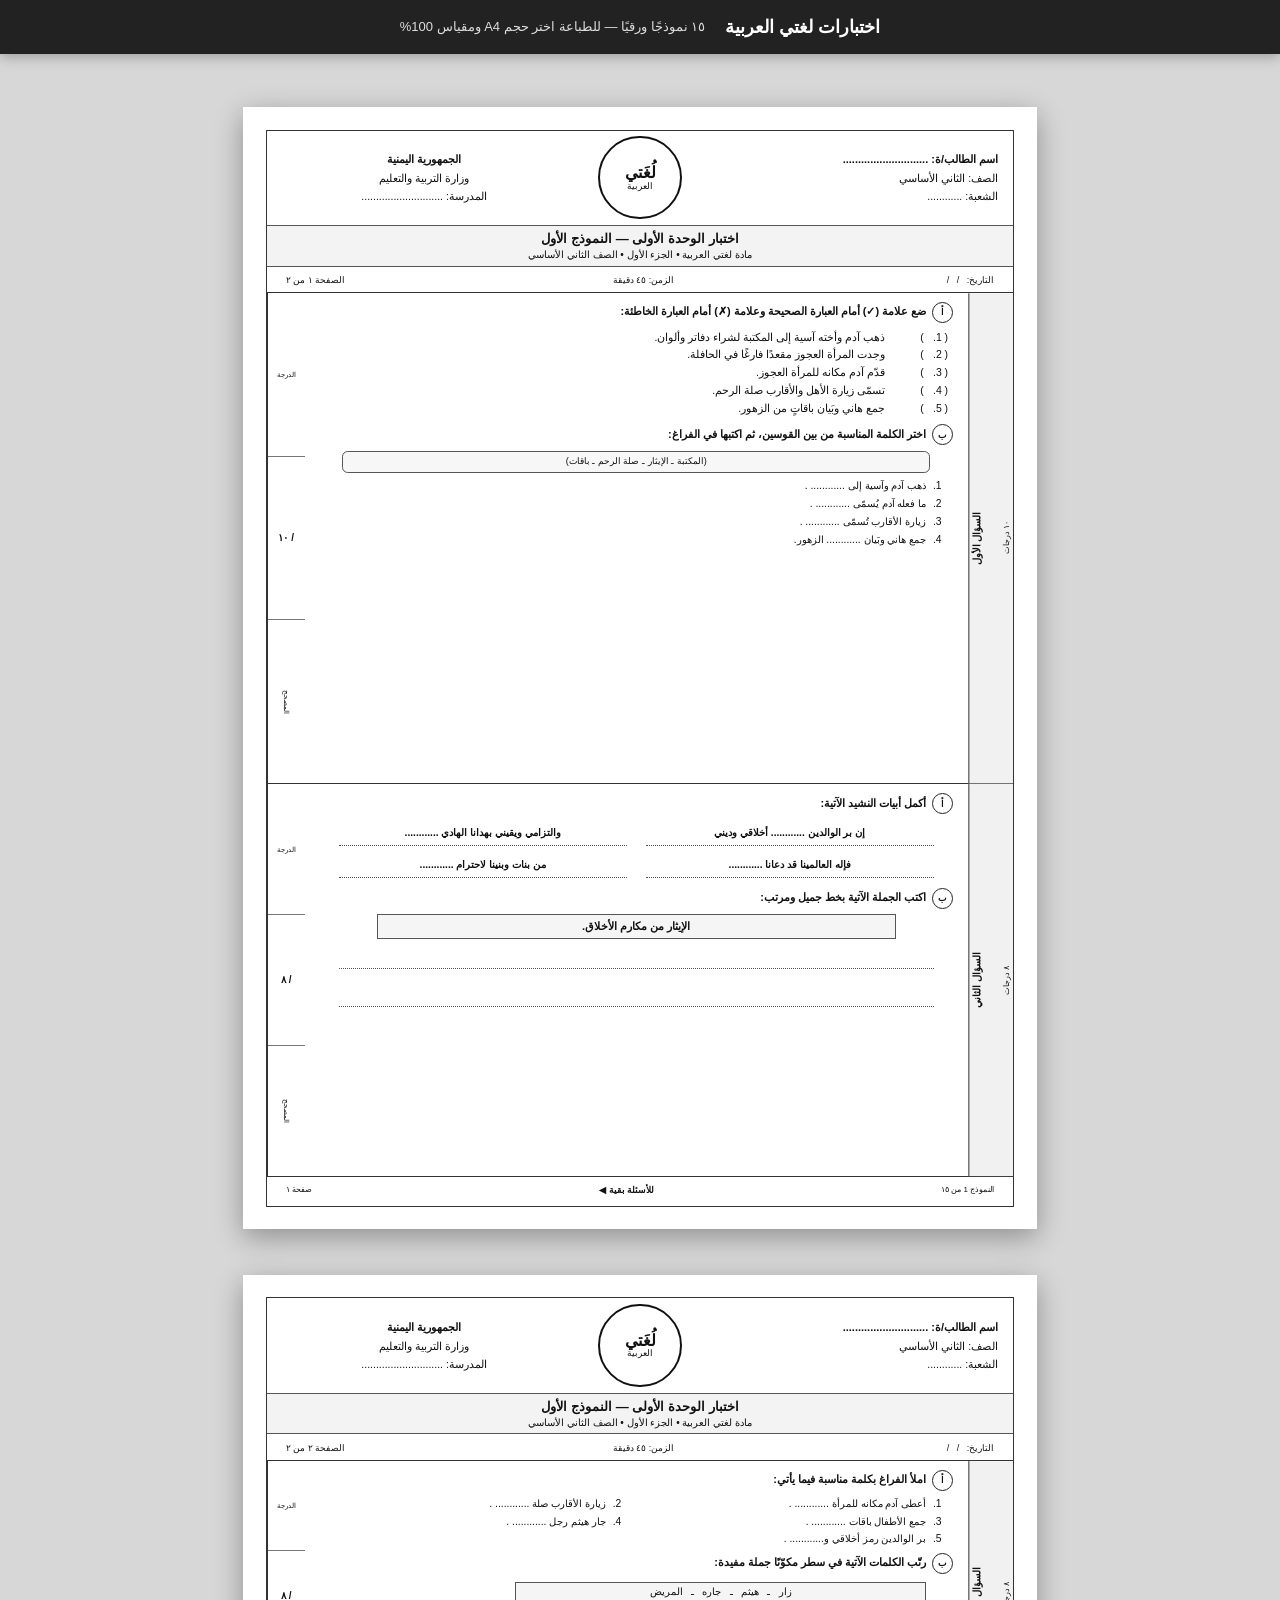
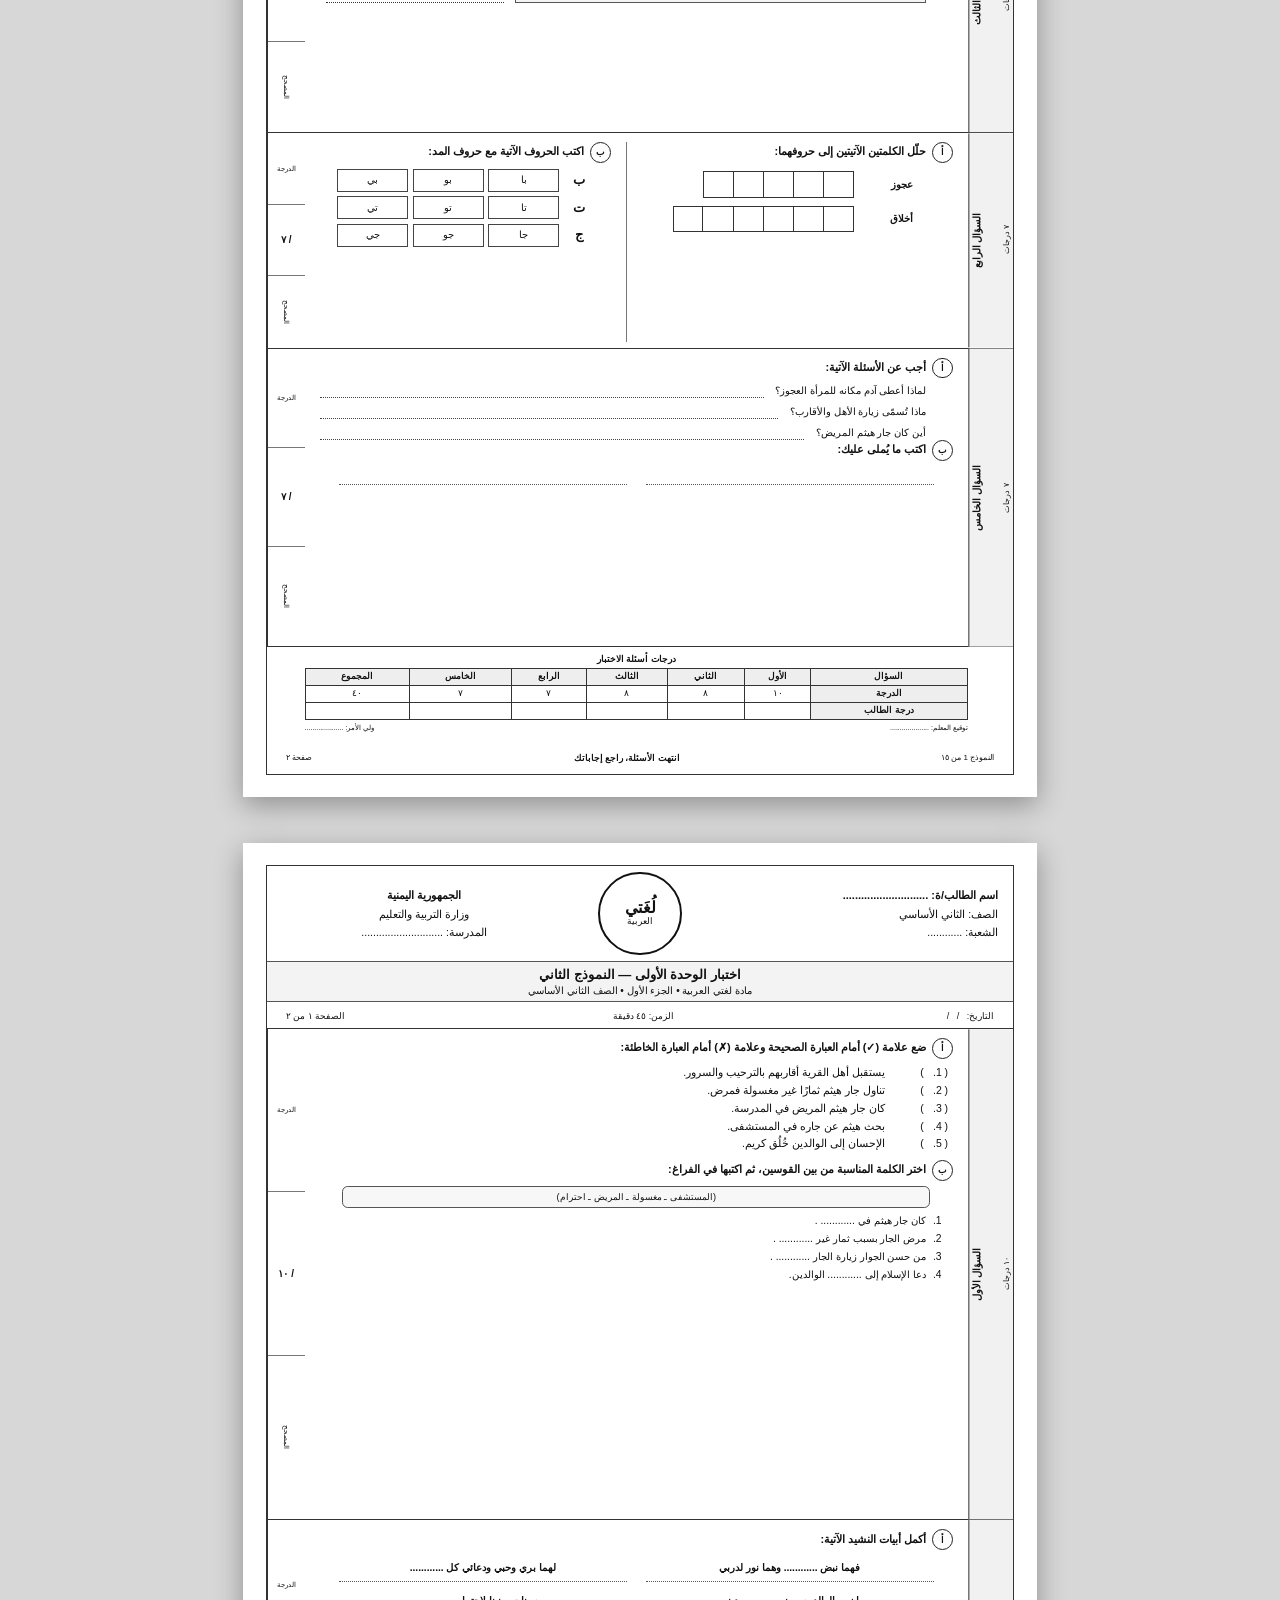
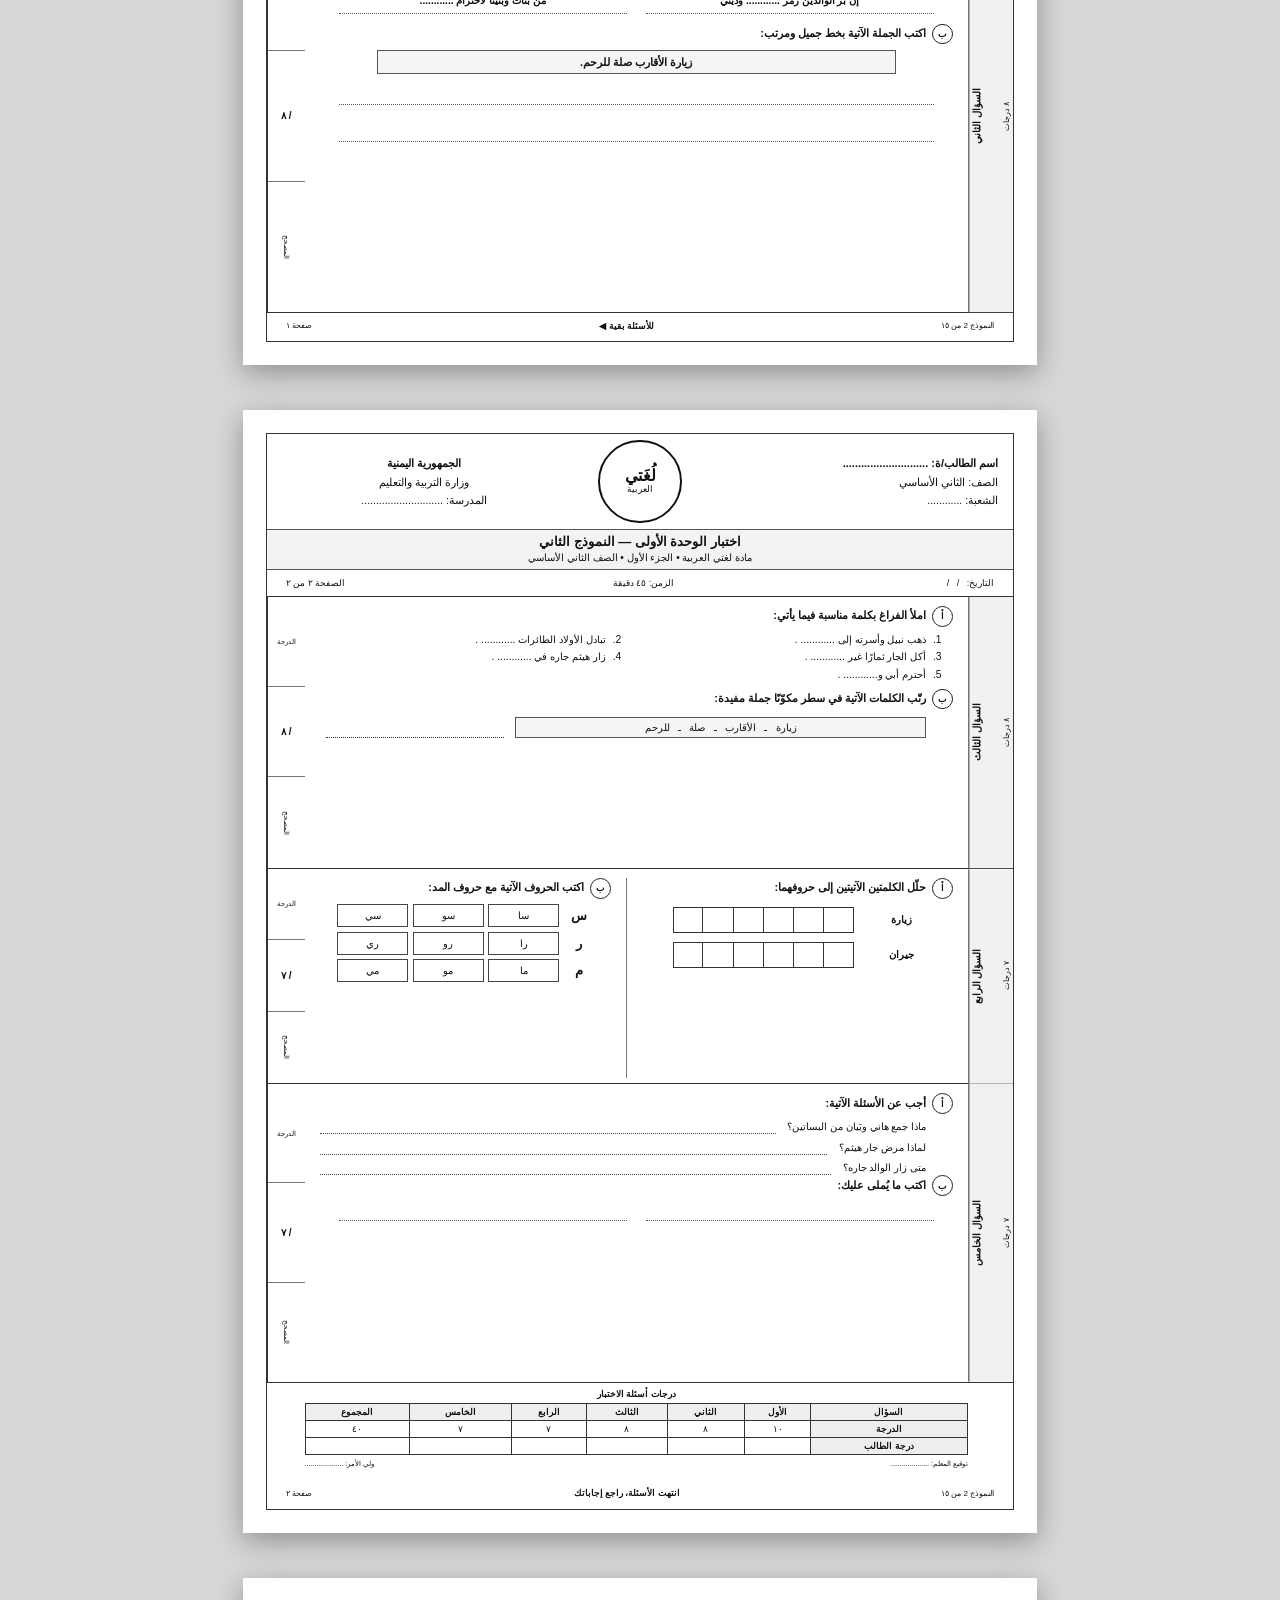
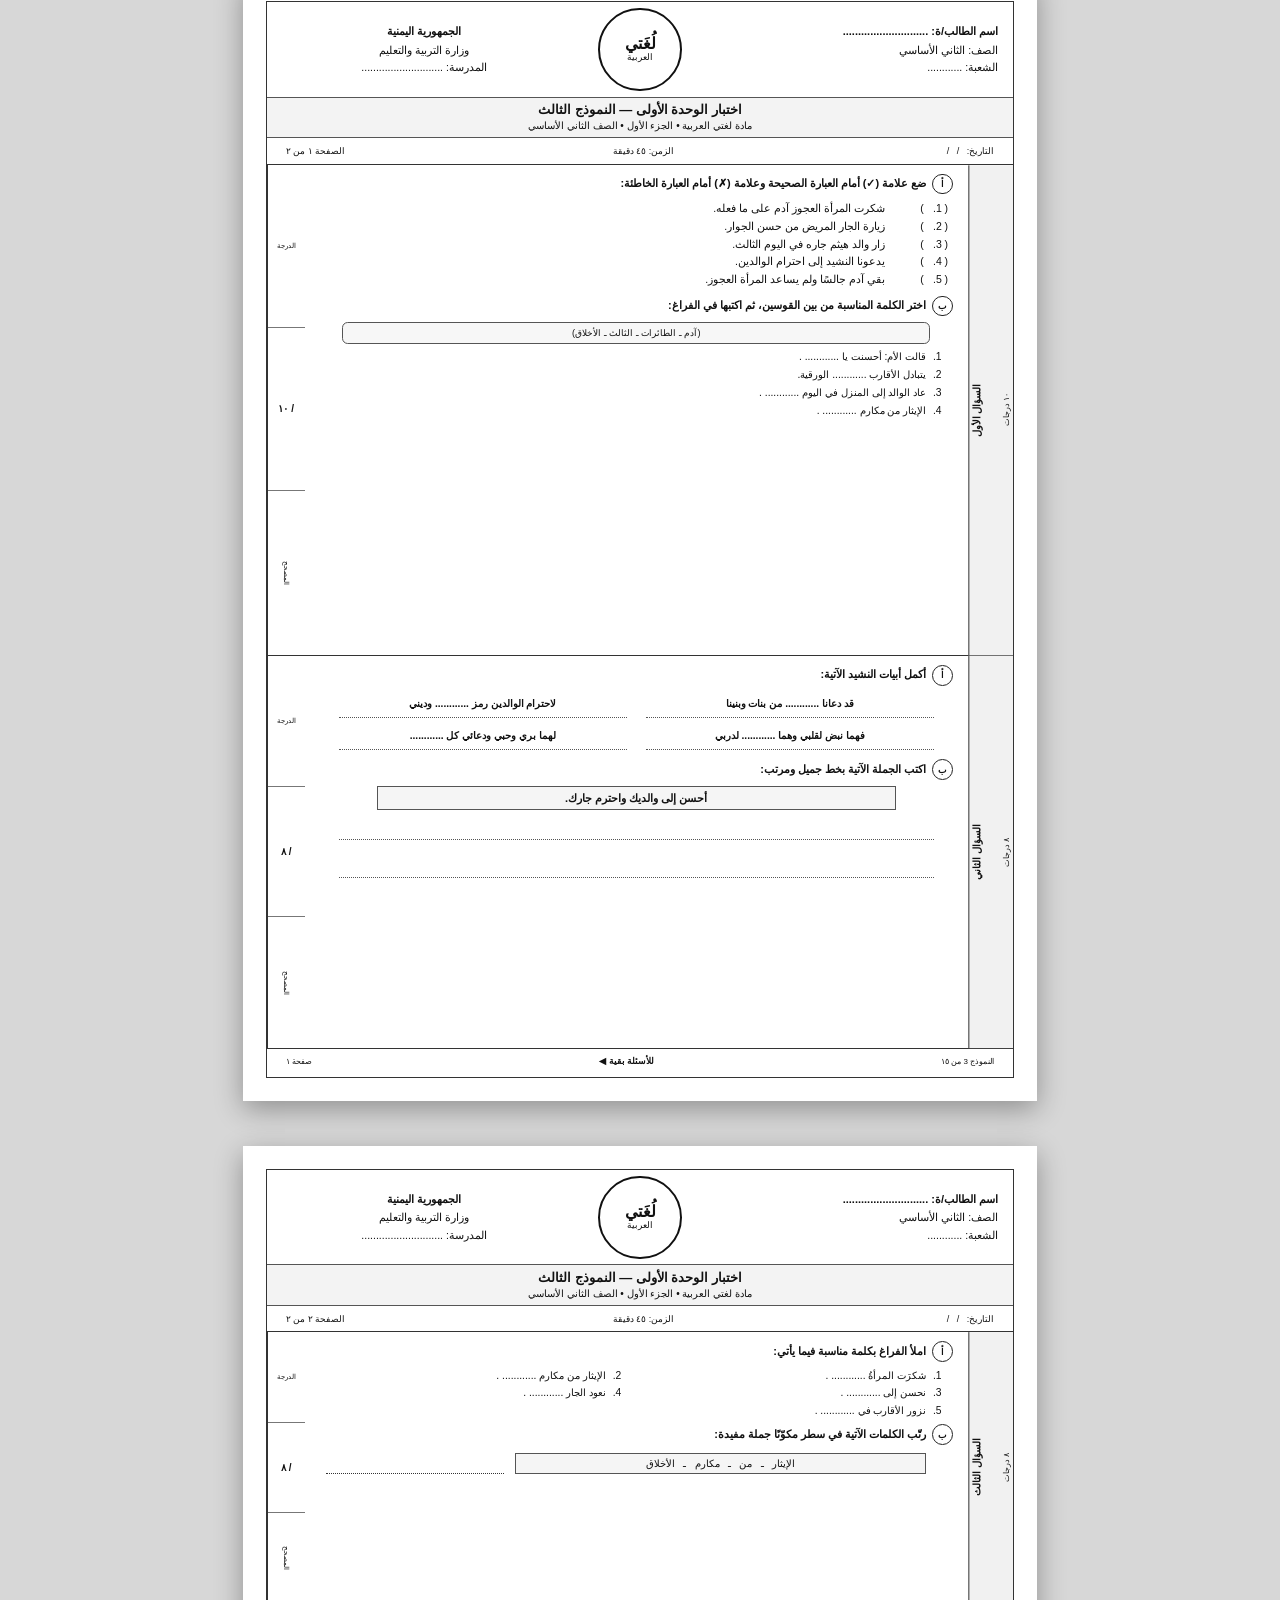
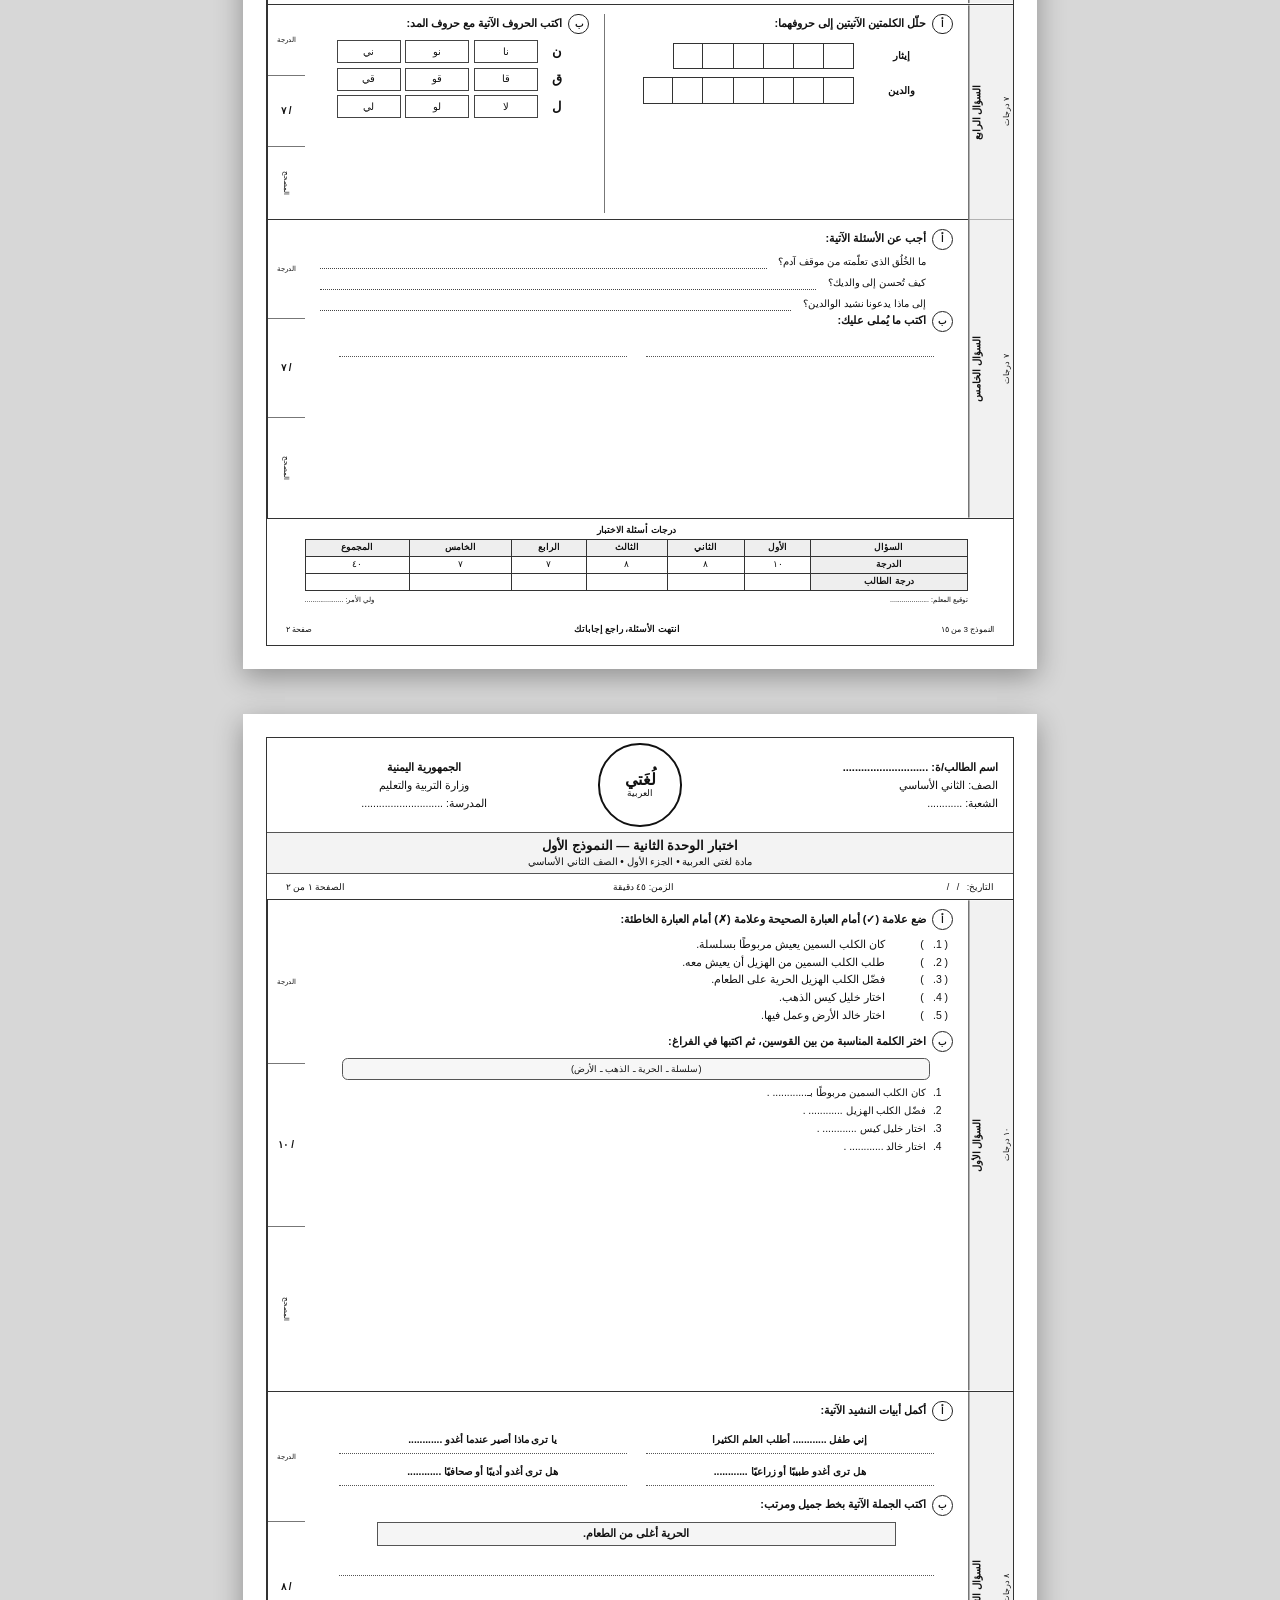
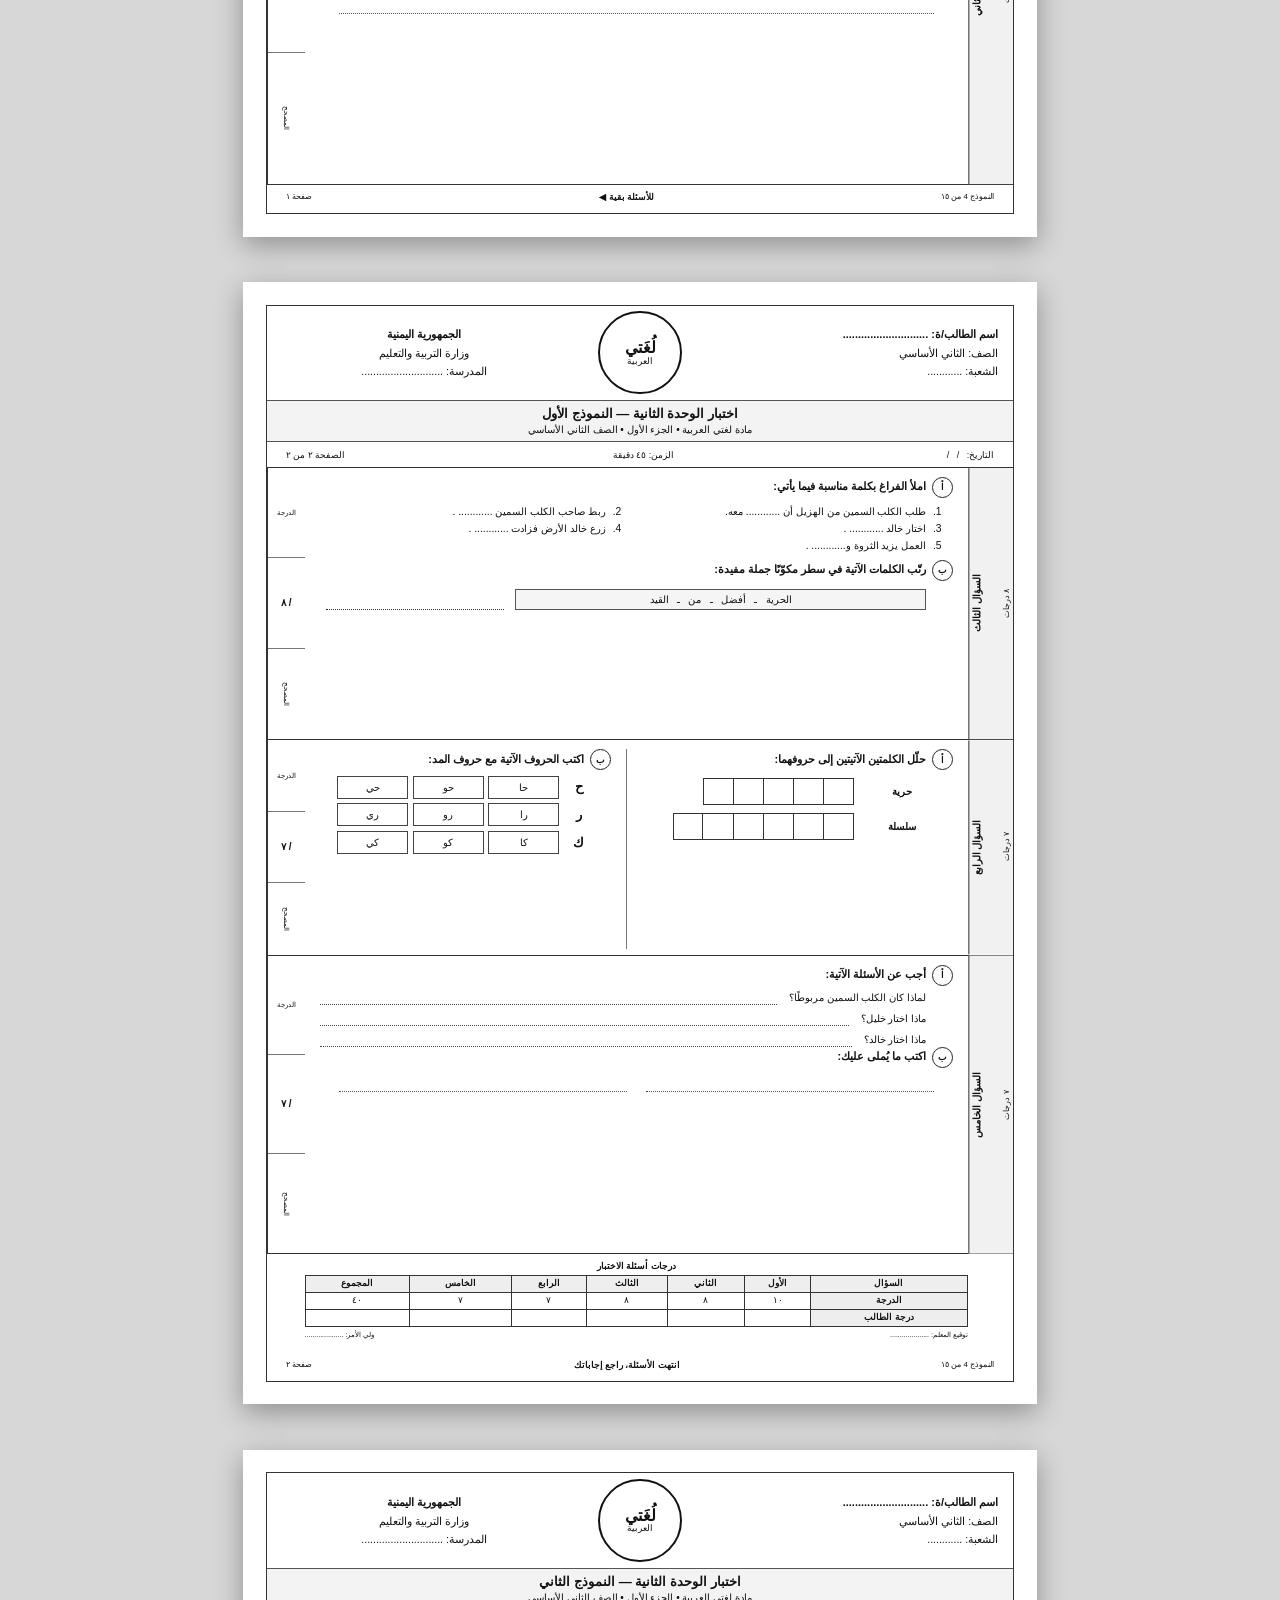
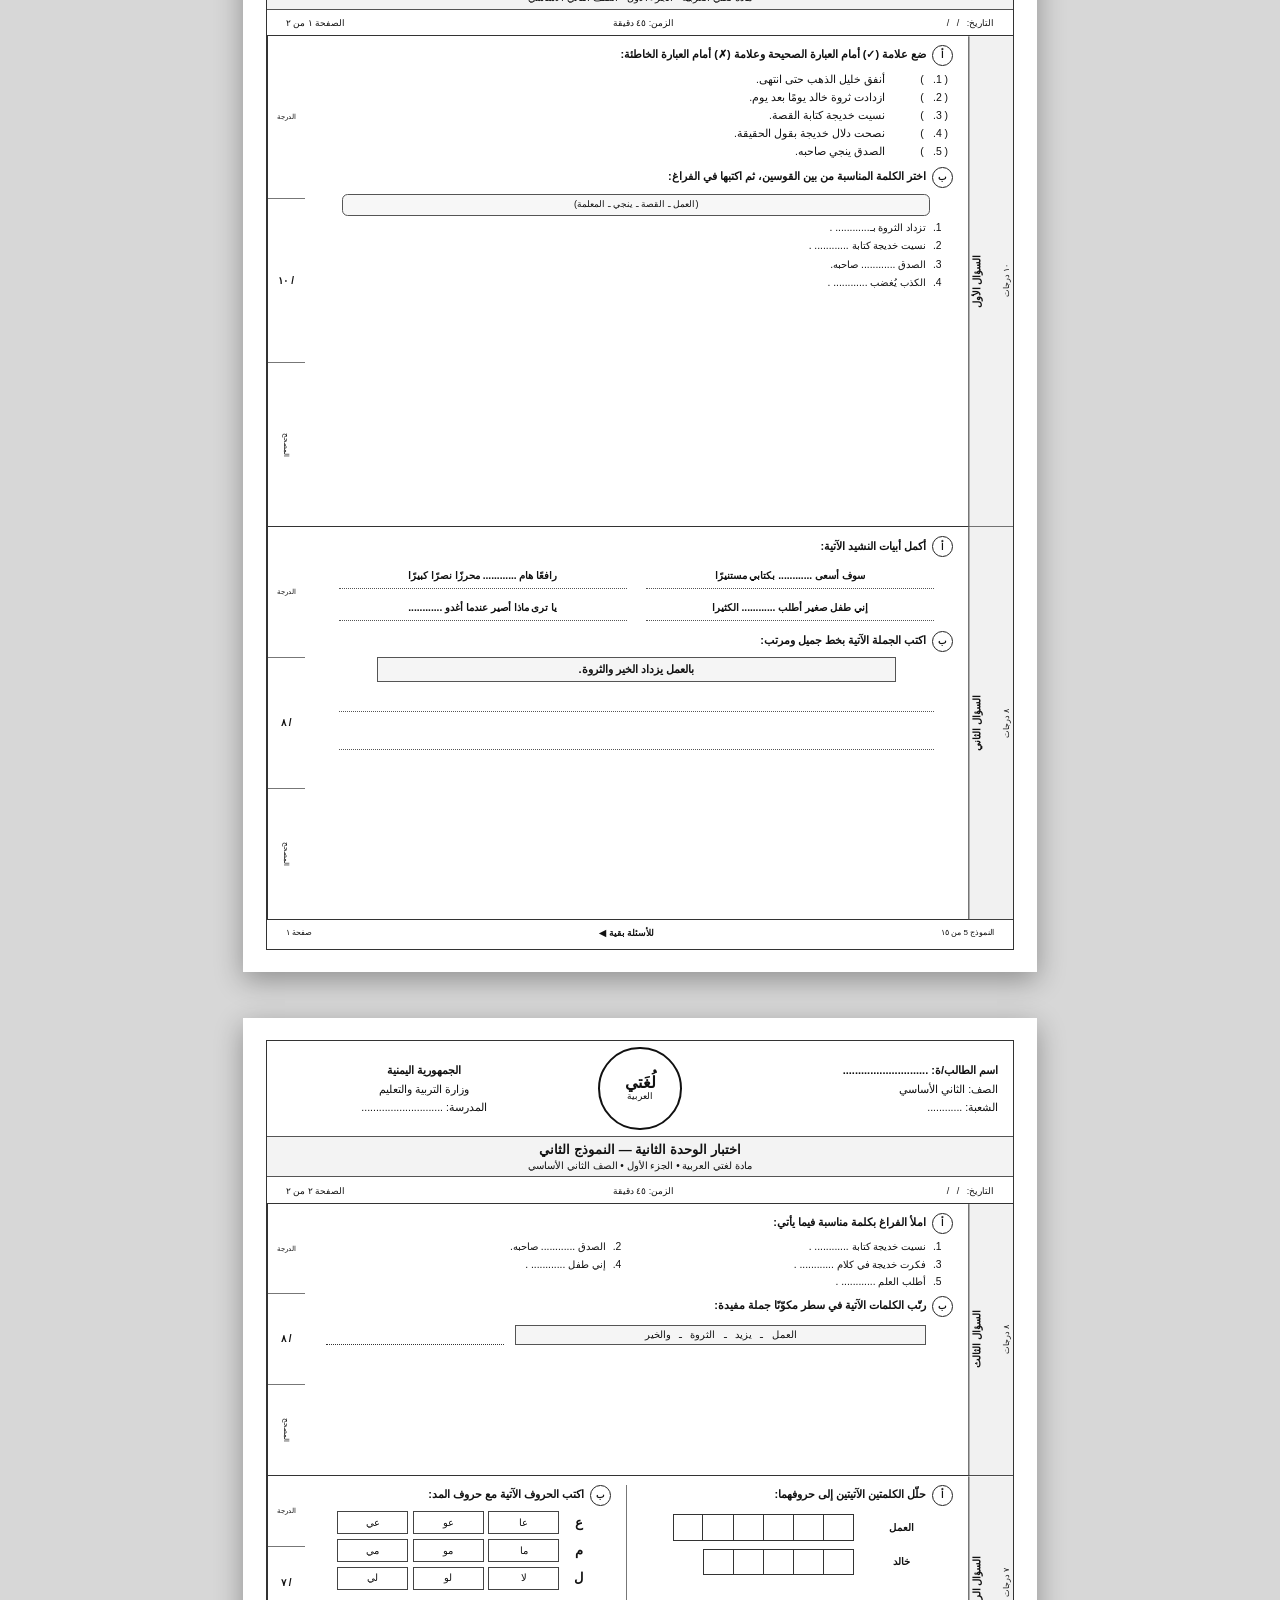
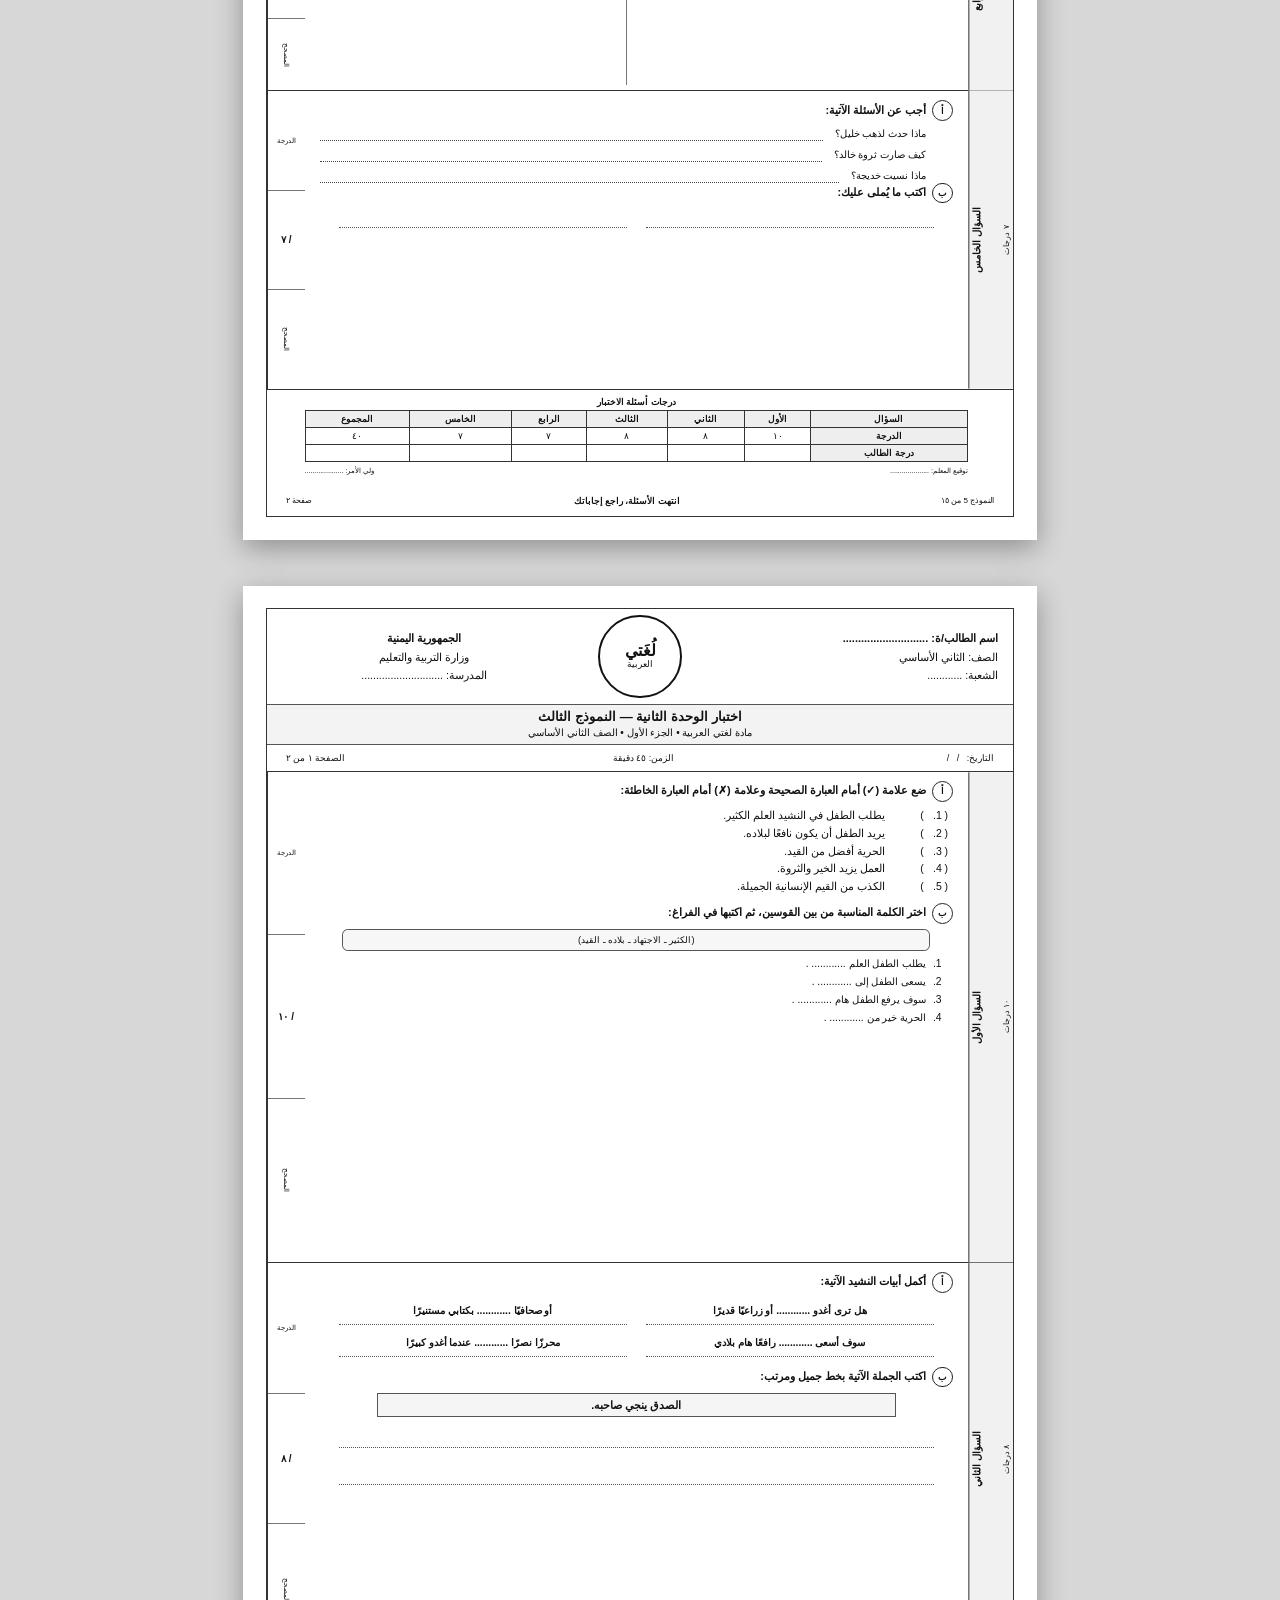
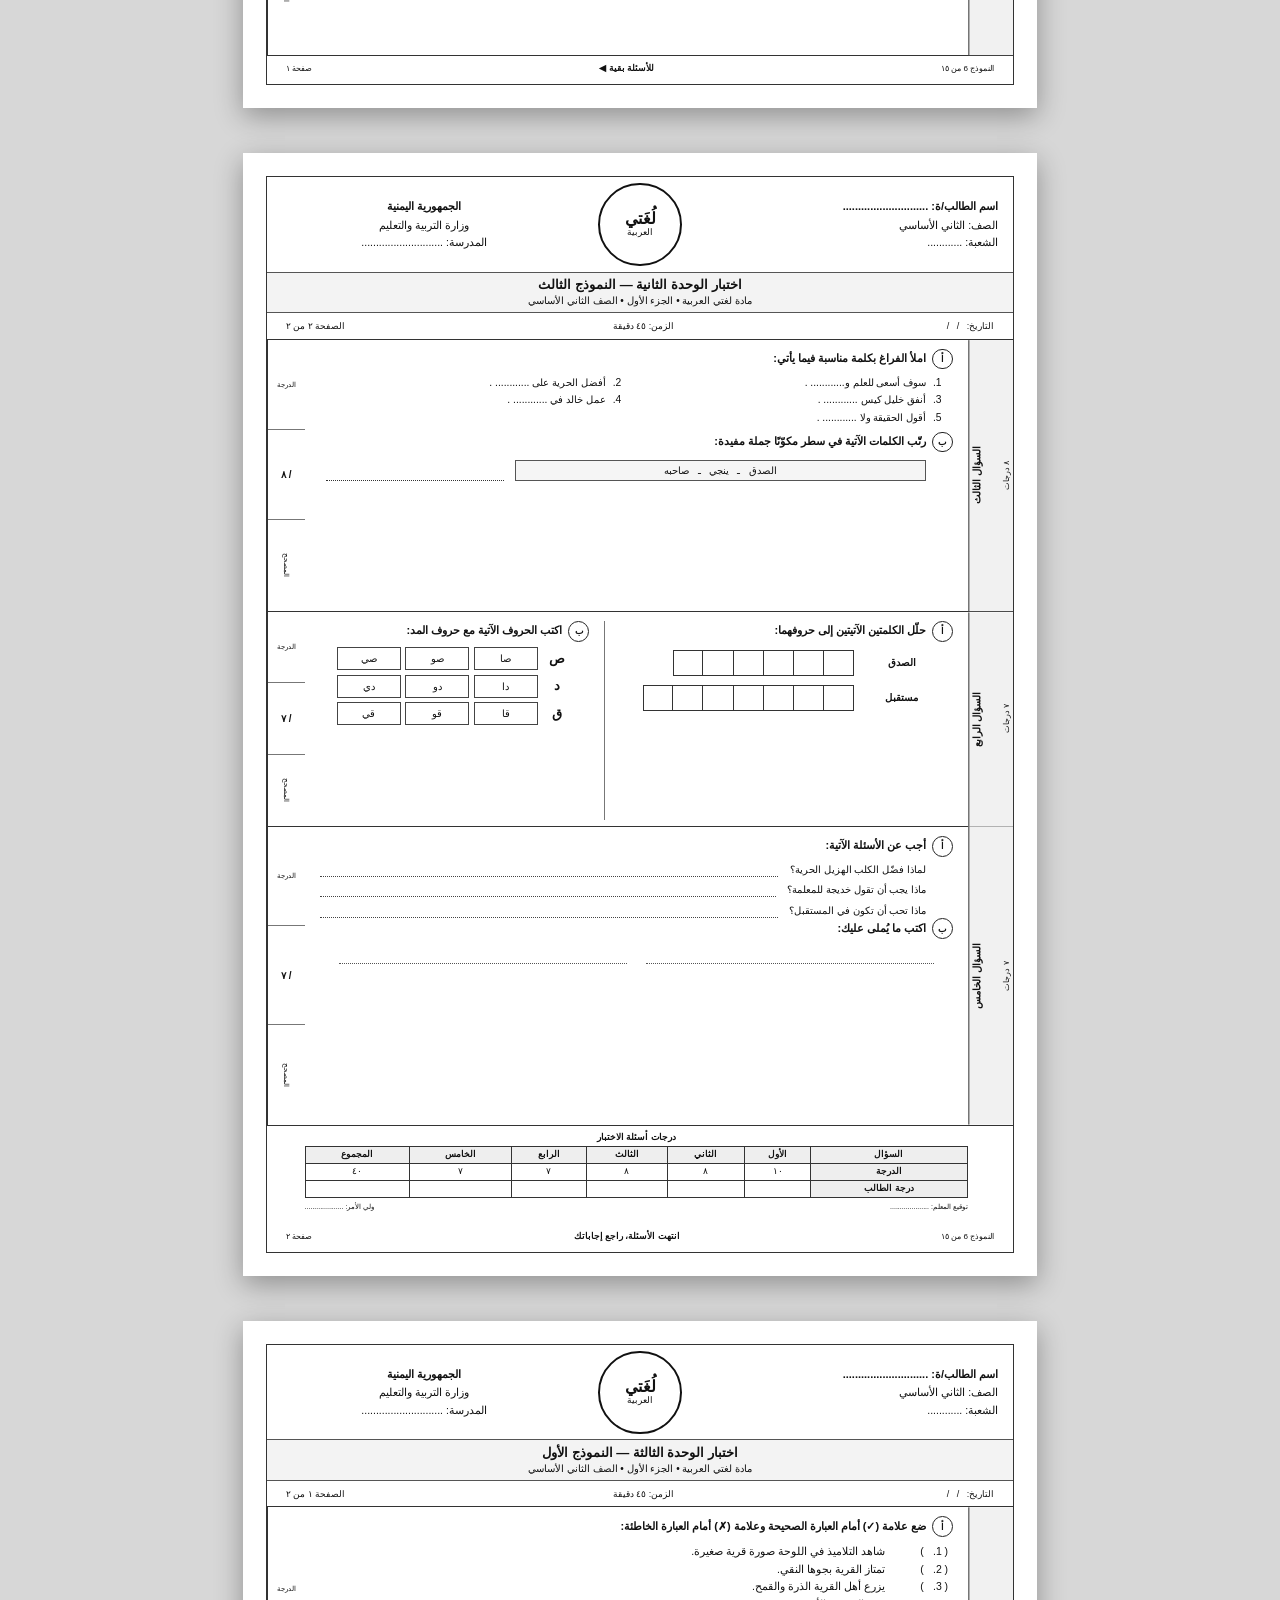
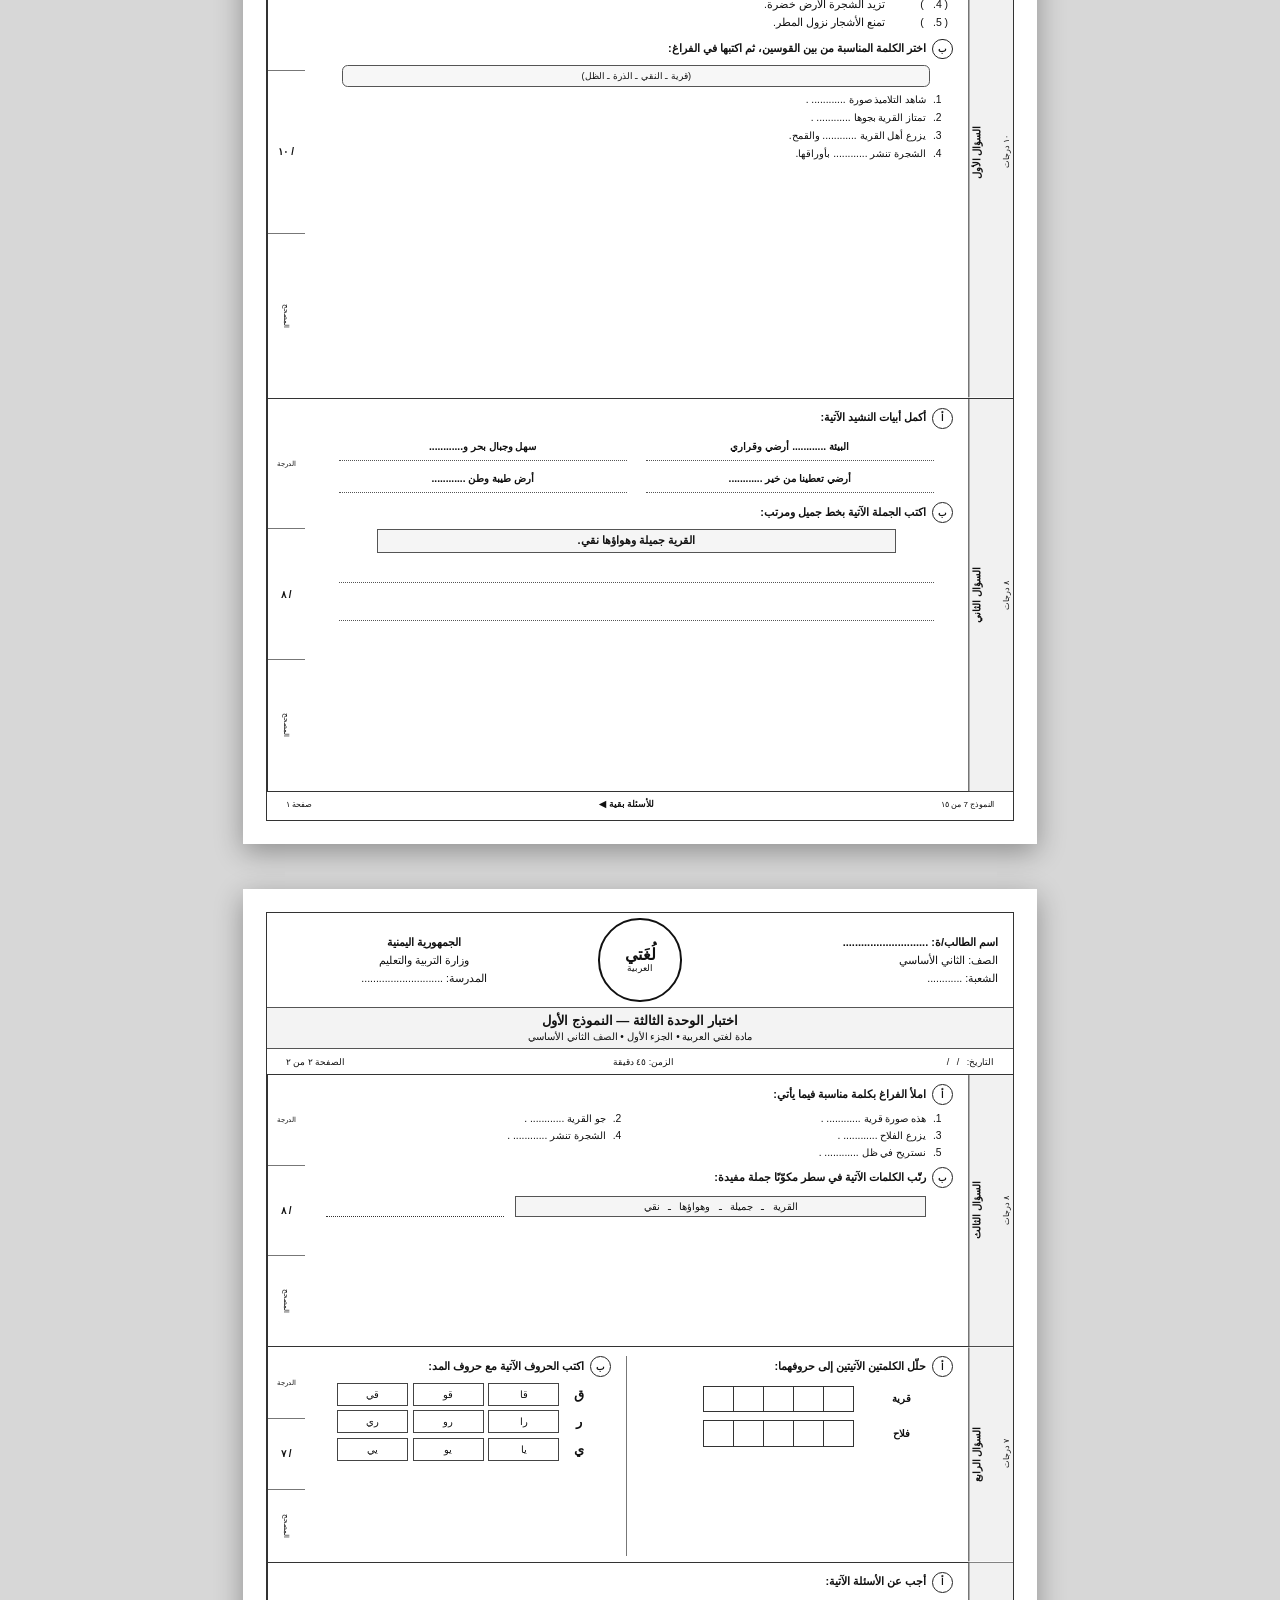
==== commit 2d4e960f: "Prioritize photographed two-page exam layout Co-authored-by: arena-agent <297053741+arena-agent@user" ====
--- a/اختبارات-لغتي-للطباعة/index.html
+++ b/اختبارات-لغتي-للطباعة/index.html
@@ -1,32 +1,992 @@
-<!doctype html><html lang="ar" dir="rtl"><head><meta charset="utf-8"><meta name="viewport" content="width=device-width,initial-scale=1"><title>اختبارات لغتي العربية — ١٥ نموذجًا</title><link rel="stylesheet" href="styles.css"></head><body><div class="screen-note"><b>اختبارات لغتي العربية — ١٥ نموذجًا</b><span>مصممة بأسلوب نماذج مجلد علي في Google Drive</span></div><main class="papers">
-<article class="paper page-first"><header class="test-header"><h1>اختبار لُغتي العربية — الصف الثاني الأساسي</h1><h2>نموذج (1) — الفصل الدراسي الأول — الوحدة الأولى: قيم إسلامية — الصفحات ٨–٣٨</h2><hr><div class="student-line"><span>الاسم: ........................................</span><span>الشعبة: ............</span><span>التاريخ: .... / .... / ........</span></div></header><section class="question-section"><h3>السؤال الأول: القراءة والفهم</h3><h4>أ- اختر الكلمة المناسبة من الصندوق، واكتبها في الفراغ:</h4><div class="word-box">المكتبة — الإيثار — صلة الرحم — باقات</div><ol class="main-list"><li>ذهب آدم وآسية إلى ............ .</li><li>ما فعله آدم يُسمّى ............ .</li><li>زيارة الأقارب تُسمّى ............ .</li><li>جمع هاني وبَيان ............ الزهور.</li></ol><h4>ب- أكمل الجملتين الآتيتين:</h4><ol class="complete-list"><li>أعطى آدم مكانه للمرأة ............ . <span></span></li><li>زيارة الأقارب صلة ............ . <span></span></li></ol><h4>ج- رتّب الكلمات الآتية بوضع الأرقام (١، ٢، ٣، ...):</h4><ol class="arrange-list"><li><b>( &nbsp; )</b> مكانه &nbsp; — &nbsp; آدم &nbsp; — &nbsp; للمرأة &nbsp; — &nbsp; أعطى &nbsp; — &nbsp; العجوز</li><li><b>( &nbsp; )</b> إلى &nbsp; — &nbsp; ذهب &nbsp; — &nbsp; المكتبة &nbsp; — &nbsp; وآسية &nbsp; — &nbsp; آدم</li><li><b>( &nbsp; )</b> مكارم &nbsp; — &nbsp; من &nbsp; — &nbsp; الإيثار &nbsp; — &nbsp; الأخلاق</li></ol><p class="lesson-note">من دروس: أخلاقنا • زيارة الأقارب • حسن الجوار • الإحسان إلى الوالدين</p></section><footer><span>نموذج (1)</span><span>يتبع في الصفحة الثانية</span><span>١ / ٢</span></footer></article>
-<article class="paper page-second"><section class="question-section second-question"><h3>السؤال الثاني: معاني الكلمات والتراكيب</h3><h4>أ- صِل الكلمة بمعناها المناسب:</h4><table class="meaning-table"><tr><td>الإيثار</td><td>........................................................</td></tr><tr><td>العجوز</td><td>........................................................</td></tr><tr><td>أخلاق</td><td>........................................................</td></tr><tr><td>مقعد</td><td>........................................................</td></tr></table><h4>ب- ضع علامة (✓) أمام العبارة الصحيحة وعلامة (✗) أمام العبارة الخطأ:</h4><p class="true-false"><span>( &nbsp;&nbsp;&nbsp; )</span> ذهب آدم وأخته آسية إلى المكتبة لشراء دفاتر وألوان.</p><h4>ج- أجب:</h4><ol class="answer-list"><li>لماذا أعطى آدم مكانه للمرأة العجوز؟ <span class="answer-line"></span></li><li>ماذا تُسمّى زيارة الأهل والأقارب؟ <span class="answer-line"></span></li><li>أين كان جار هيثم المريض؟ <span class="answer-line"></span></li></ol></section><div class="result-line">مع تمنياتنا بالتوفيق والنجاح — الدرجة: ........ / ٢٠</div><footer><span>نموذج (1)</span><span>انتهت الأسئلة</span><span>٢ / ٢</span></footer></article>
-<article class="paper page-first"><header class="test-header"><h1>اختبار لُغتي العربية — الصف الثاني الأساسي</h1><h2>نموذج (2) — الفصل الدراسي الأول — الوحدة الأولى: قيم إسلامية — الصفحات ٨–٣٨</h2><hr><div class="student-line"><span>الاسم: ........................................</span><span>الشعبة: ............</span><span>التاريخ: .... / .... / ........</span></div></header><section class="question-section"><h3>السؤال الأول: القراءة والفهم</h3><h4>أ- اختر الكلمة المناسبة من الصندوق، واكتبها في الفراغ:</h4><div class="word-box">المستشفى — مغسولة — المريض — احترام</div><ol class="main-list"><li>كان جار هيثم في ............ .</li><li>مرض الجار بسبب ثمار غير ............ .</li><li>من حسن الجوار زيارة الجار ............ .</li><li>دعا الإسلام إلى ............ الوالدين.</li></ol><h4>ب- أكمل الجملتين الآتيتين:</h4><ol class="complete-list"><li>ذهب نبيل وأسرته إلى ............ . <span></span></li><li>تبادل الأولاد الطائرات ............ . <span></span></li></ol><h4>ج- رتّب الكلمات الآتية بوضع الأرقام (١، ٢، ٣، ...):</h4><ol class="arrange-list"><li><b>( &nbsp; )</b> في &nbsp; — &nbsp; نبيل &nbsp; — &nbsp; العيد &nbsp; — &nbsp; أقاربه &nbsp; — &nbsp; يزور</li><li><b>( &nbsp; )</b> الزهور &nbsp; — &nbsp; الأطفال &nbsp; — &nbsp; باقات &nbsp; — &nbsp; جمع</li><li><b>( &nbsp; )</b> للرحم &nbsp; — &nbsp; الأقارب &nbsp; — &nbsp; صلة &nbsp; — &nbsp; زيارة</li></ol><p class="lesson-note">من دروس: أخلاقنا • زيارة الأقارب • حسن الجوار • الإحسان إلى الوالدين</p></section><footer><span>نموذج (2)</span><span>يتبع في الصفحة الثانية</span><span>١ / ٢</span></footer></article>
-<article class="paper page-second"><section class="question-section second-question"><h3>السؤال الثاني: معاني الكلمات والتراكيب</h3><h4>أ- صِل الكلمة بمعناها المناسب:</h4><table class="meaning-table"><tr><td>الأقارب</td><td>........................................................</td></tr><tr><td>باقات</td><td>........................................................</td></tr><tr><td>الترحيب</td><td>........................................................</td></tr><tr><td>البساتين</td><td>........................................................</td></tr></table><h4>ب- ضع علامة (✓) أمام العبارة الصحيحة وعلامة (✗) أمام العبارة الخطأ:</h4><p class="true-false"><span>( &nbsp;&nbsp;&nbsp; )</span> يستقبل أهل القرية أقاربهم بالترحيب والسرور.</p><h4>ج- أجب:</h4><ol class="answer-list"><li>ماذا جمع هاني وبَيان من البساتين؟ <span class="answer-line"></span></li><li>لماذا مرض جار هيثم؟ <span class="answer-line"></span></li><li>متى زار الوالد جاره؟ <span class="answer-line"></span></li></ol></section><div class="result-line">مع تمنياتنا بالتوفيق والنجاح — الدرجة: ........ / ٢٠</div><footer><span>نموذج (2)</span><span>انتهت الأسئلة</span><span>٢ / ٢</span></footer></article>
-<article class="paper page-first"><header class="test-header"><h1>اختبار لُغتي العربية — الصف الثاني الأساسي</h1><h2>نموذج (3) — الفصل الدراسي الأول — الوحدة الأولى: قيم إسلامية — الصفحات ٨–٣٨</h2><hr><div class="student-line"><span>الاسم: ........................................</span><span>الشعبة: ............</span><span>التاريخ: .... / .... / ........</span></div></header><section class="question-section"><h3>السؤال الأول: القراءة والفهم</h3><h4>أ- اختر الكلمة المناسبة من الصندوق، واكتبها في الفراغ:</h4><div class="word-box">آدم — الطائرات — الثالث — الأخلاق</div><ol class="main-list"><li>قالت الأم: أحسنت يا ............ .</li><li>يتبادل الأقارب ............ الورقية.</li><li>عاد الوالد إلى المنزل في اليوم ............ .</li><li>الإيثار من مكارم ............ .</li></ol><h4>ب- أكمل الجملتين الآتيتين:</h4><ol class="complete-list"><li>شكرَت المرأةُ ............ . <span></span></li><li>الإيثار من مكارم ............ . <span></span></li></ol><h4>ج- رتّب الكلمات الآتية بوضع الأرقام (١، ٢، ٣، ...):</h4><ol class="arrange-list"><li><b>( &nbsp; )</b> المريض &nbsp; — &nbsp; جاره &nbsp; — &nbsp; هيثم &nbsp; — &nbsp; زار</li><li><b>( &nbsp; )</b> غير &nbsp; — &nbsp; الجار &nbsp; — &nbsp; ثمارًا &nbsp; — &nbsp; مغسولة &nbsp; — &nbsp; أكل</li><li><b>( &nbsp; )</b> والديك &nbsp; — &nbsp; إلى &nbsp; — &nbsp; وأحسن &nbsp; — &nbsp; جارك &nbsp; — &nbsp; احترم</li></ol><p class="lesson-note">من دروس: أخلاقنا • زيارة الأقارب • حسن الجوار • الإحسان إلى الوالدين</p></section><footer><span>نموذج (3)</span><span>يتبع في الصفحة الثانية</span><span>١ / ٢</span></footer></article>
-<article class="paper page-second"><section class="question-section second-question"><h3>السؤال الثاني: معاني الكلمات والتراكيب</h3><h4>أ- صِل الكلمة بمعناها المناسب:</h4><table class="meaning-table"><tr><td>الجار</td><td>........................................................</td></tr><tr><td>المستشفى</td><td>........................................................</td></tr><tr><td>مغسولة</td><td>........................................................</td></tr><tr><td>الإحسان</td><td>........................................................</td></tr></table><h4>ب- ضع علامة (✓) أمام العبارة الصحيحة وعلامة (✗) أمام العبارة الخطأ:</h4><p class="true-false"><span>( &nbsp;&nbsp;&nbsp; )</span> شكرت المرأة العجوز آدم على ما فعله.</p><h4>ج- أجب:</h4><ol class="answer-list"><li>ما الخُلُق الذي تعلمته من موقف آدم؟ <span class="answer-line"></span></li><li>كيف تُحسن إلى والديك؟ <span class="answer-line"></span></li><li>إلى ماذا يدعونا نشيد الوالدين؟ <span class="answer-line"></span></li></ol></section><div class="result-line">مع تمنياتنا بالتوفيق والنجاح — الدرجة: ........ / ٢٠</div><footer><span>نموذج (3)</span><span>انتهت الأسئلة</span><span>٢ / ٢</span></footer></article>
-<article class="paper page-first"><header class="test-header"><h1>اختبار لُغتي العربية — الصف الثاني الأساسي</h1><h2>نموذج (4) — الفصل الدراسي الأول — الوحدة الثانية: قيم إنسانية — الصفحات ٣٩–٦٩</h2><hr><div class="student-line"><span>الاسم: ........................................</span><span>الشعبة: ............</span><span>التاريخ: .... / .... / ........</span></div></header><section class="question-section"><h3>السؤال الأول: القراءة والفهم</h3><h4>أ- اختر الكلمة المناسبة من الصندوق، واكتبها في الفراغ:</h4><div class="word-box">سلسلة — الحرية — الذهب — الأرض</div><ol class="main-list"><li>كان الكلب السمين مربوطًا بـ............ .</li><li>فضّل الكلب الهزيل ............ .</li><li>اختار خليل كيس ............ .</li><li>اختار خالد ............ .</li></ol><h4>ب- أكمل الجملتين الآتيتين:</h4><ol class="complete-list"><li>طلب الكلب السمين من الهزيل أن ............ معه. <span></span></li><li>ربط صاحب الكلب السمين ............ . <span></span></li></ol><h4>ج- رتّب الكلمات الآتية بوضع الأرقام (١، ٢، ٣، ...):</h4><ol class="arrange-list"><li><b>( &nbsp; )</b> القيد &nbsp; — &nbsp; من &nbsp; — &nbsp; أفضل &nbsp; — &nbsp; الحرية</li><li><b>( &nbsp; )</b> صاحبه &nbsp; — &nbsp; بيت &nbsp; — &nbsp; في &nbsp; — &nbsp; السمين &nbsp; — &nbsp; يعيش &nbsp; — &nbsp; الكلب</li><li><b>( &nbsp; )</b> بالسلسلة &nbsp; — &nbsp; كلبه &nbsp; — &nbsp; صاحب &nbsp; — &nbsp; ربط &nbsp; — &nbsp; الكلب</li></ol><p class="lesson-note">من دروس: الحرية • قيمة العمل • الصدق • المستقبل</p></section><footer><span>نموذج (4)</span><span>يتبع في الصفحة الثانية</span><span>١ / ٢</span></footer></article>
-<article class="paper page-second"><section class="question-section second-question"><h3>السؤال الثاني: معاني الكلمات والتراكيب</h3><h4>أ- صِل الكلمة بمعناها المناسب:</h4><table class="meaning-table"><tr><td>الحرية</td><td>........................................................</td></tr><tr><td>السلسلة</td><td>........................................................</td></tr><tr><td>الهزيل</td><td>........................................................</td></tr><tr><td>الحراسة</td><td>........................................................</td></tr></table><h4>ب- ضع علامة (✓) أمام العبارة الصحيحة وعلامة (✗) أمام العبارة الخطأ:</h4><p class="true-false"><span>( &nbsp;&nbsp;&nbsp; )</span> كان الكلب السمين يعيش مربوطًا بسلسلة.</p><h4>ج- أجب:</h4><ol class="answer-list"><li>لماذا كان الكلب السمين مربوطًا؟ <span class="answer-line"></span></li><li>ماذا اختار خليل؟ <span class="answer-line"></span></li><li>ماذا اختار خالد؟ <span class="answer-line"></span></li></ol></section><div class="result-line">مع تمنياتنا بالتوفيق والنجاح — الدرجة: ........ / ٢٠</div><footer><span>نموذج (4)</span><span>انتهت الأسئلة</span><span>٢ / ٢</span></footer></article>
-<article class="paper page-first"><header class="test-header"><h1>اختبار لُغتي العربية — الصف الثاني الأساسي</h1><h2>نموذج (5) — الفصل الدراسي الأول — الوحدة الثانية: قيم إنسانية — الصفحات ٣٩–٦٩</h2><hr><div class="student-line"><span>الاسم: ........................................</span><span>الشعبة: ............</span><span>التاريخ: .... / .... / ........</span></div></header><section class="question-section"><h3>السؤال الأول: القراءة والفهم</h3><h4>أ- اختر الكلمة المناسبة من الصندوق، واكتبها في الفراغ:</h4><div class="word-box">العمل — القصة — ينجي — المعلمة</div><ol class="main-list"><li>تزداد الثروة بـ............ .</li><li>نسيت خديجة كتابة ............ .</li><li>الصدق ............ صاحبه.</li><li>الكذب يُغضب ............ .</li></ol><h4>ب- أكمل الجملتين الآتيتين:</h4><ol class="complete-list"><li>نسيت خديجة كتابة ............ . <span></span></li><li>الصدق ............ صاحبه. <span></span></li></ol><h4>ج- رتّب الكلمات الآتية بوضع الأرقام (١، ٢، ٣، ...):</h4><ol class="arrange-list"><li><b>( &nbsp; )</b> والخير &nbsp; — &nbsp; الثروة &nbsp; — &nbsp; يزيد &nbsp; — &nbsp; العمل</li><li><b>( &nbsp; )</b> الأرض &nbsp; — &nbsp; خالد &nbsp; — &nbsp; اختار</li><li><b>( &nbsp; )</b> الذهب &nbsp; — &nbsp; خليل &nbsp; — &nbsp; كيس &nbsp; — &nbsp; أنفق</li></ol><p class="lesson-note">من دروس: الحرية • قيمة العمل • الصدق • المستقبل</p></section><footer><span>نموذج (5)</span><span>يتبع في الصفحة الثانية</span><span>١ / ٢</span></footer></article>
-<article class="paper page-second"><section class="question-section second-question"><h3>السؤال الثاني: معاني الكلمات والتراكيب</h3><h4>أ- صِل الكلمة بمعناها المناسب:</h4><table class="meaning-table"><tr><td>العمل</td><td>........................................................</td></tr><tr><td>الثروة</td><td>........................................................</td></tr><tr><td>الأرض</td><td>........................................................</td></tr><tr><td>الذهب</td><td>........................................................</td></tr></table><h4>ب- ضع علامة (✓) أمام العبارة الصحيحة وعلامة (✗) أمام العبارة الخطأ:</h4><p class="true-false"><span>( &nbsp;&nbsp;&nbsp; )</span> أنفق خليل الذهب حتى انتهى.</p><h4>ج- أجب:</h4><ol class="answer-list"><li>ماذا حدث لذهب خليل؟ <span class="answer-line"></span></li><li>كيف صارت ثروة خالد؟ <span class="answer-line"></span></li><li>ماذا نسيت خديجة؟ <span class="answer-line"></span></li></ol></section><div class="result-line">مع تمنياتنا بالتوفيق والنجاح — الدرجة: ........ / ٢٠</div><footer><span>نموذج (5)</span><span>انتهت الأسئلة</span><span>٢ / ٢</span></footer></article>
-<article class="paper page-first"><header class="test-header"><h1>اختبار لُغتي العربية — الصف الثاني الأساسي</h1><h2>نموذج (6) — الفصل الدراسي الأول — الوحدة الثانية: قيم إنسانية — الصفحات ٣٩–٦٩</h2><hr><div class="student-line"><span>الاسم: ........................................</span><span>الشعبة: ............</span><span>التاريخ: .... / .... / ........</span></div></header><section class="question-section"><h3>السؤال الأول: القراءة والفهم</h3><h4>أ- اختر الكلمة المناسبة من الصندوق، واكتبها في الفراغ:</h4><div class="word-box">الكثير — الاجتهاد — بلاده — القيد</div><ol class="main-list"><li>يطلب الطفل العلم ............ .</li><li>يسعى الطفل إلى ............ .</li><li>سوف يرفع الطفل هام ............ .</li><li>الحرية خير من ............ .</li></ol><h4>ب- أكمل الجملتين الآتيتين:</h4><ol class="complete-list"><li>سوف أسعى للعلم و............ . <span></span></li><li>أفضل الحرية على ............ . <span></span></li></ol><h4>ج- رتّب الكلمات الآتية بوضع الأرقام (١، ٢، ٣، ...):</h4><ol class="arrange-list"><li><b>( &nbsp; )</b> صاحبه &nbsp; — &nbsp; الصدق &nbsp; — &nbsp; ينجي</li><li><b>( &nbsp; )</b> القصة &nbsp; — &nbsp; خديجة &nbsp; — &nbsp; كتابة &nbsp; — &nbsp; نسيت</li><li><b>( &nbsp; )</b> والاجتهاد &nbsp; — &nbsp; للعلم &nbsp; — &nbsp; أسعى &nbsp; — &nbsp; سوف</li></ol><p class="lesson-note">من دروس: الحرية • قيمة العمل • الصدق • المستقبل</p></section><footer><span>نموذج (6)</span><span>يتبع في الصفحة الثانية</span><span>١ / ٢</span></footer></article>
-<article class="paper page-second"><section class="question-section second-question"><h3>السؤال الثاني: معاني الكلمات والتراكيب</h3><h4>أ- صِل الكلمة بمعناها المناسب:</h4><table class="meaning-table"><tr><td>الصدق</td><td>........................................................</td></tr><tr><td>القصة</td><td>........................................................</td></tr><tr><td>المستقبل</td><td>........................................................</td></tr><tr><td>الاجتهاد</td><td>........................................................</td></tr></table><h4>ب- ضع علامة (✓) أمام العبارة الصحيحة وعلامة (✗) أمام العبارة الخطأ:</h4><p class="true-false"><span>( &nbsp;&nbsp;&nbsp; )</span> يطلب الطفل في النشيد العلم الكثير.</p><h4>ج- أجب:</h4><ol class="answer-list"><li>لماذا فضّل الكلب الهزيل الحرية؟ <span class="answer-line"></span></li><li>ماذا يجب أن تقول خديجة للمعلمة؟ <span class="answer-line"></span></li><li>ماذا تحب أن تكون في المستقبل؟ <span class="answer-line"></span></li></ol></section><div class="result-line">مع تمنياتنا بالتوفيق والنجاح — الدرجة: ........ / ٢٠</div><footer><span>نموذج (6)</span><span>انتهت الأسئلة</span><span>٢ / ٢</span></footer></article>
-<article class="paper page-first"><header class="test-header"><h1>اختبار لُغتي العربية — الصف الثاني الأساسي</h1><h2>نموذج (7) — الفصل الدراسي الأول — الوحدة الثالثة: البيئة الاجتماعية — الصفحات ٧٠–١٠٠</h2><hr><div class="student-line"><span>الاسم: ........................................</span><span>الشعبة: ............</span><span>التاريخ: .... / .... / ........</span></div></header><section class="question-section"><h3>السؤال الأول: القراءة والفهم</h3><h4>أ- اختر الكلمة المناسبة من الصندوق، واكتبها في الفراغ:</h4><div class="word-box">قرية — النقي — الذرة — الظل</div><ol class="main-list"><li>شاهد التلاميذ صورة ............ .</li><li>تمتاز القرية بجوها ............ .</li><li>يزرع أهل القرية ............ والقمح.</li><li>الشجرة تنشر ............ بأوراقها.</li></ol><h4>ب- أكمل الجملتين الآتيتين:</h4><ol class="complete-list"><li>هذه صورة قرية ............ . <span></span></li><li>جو القرية ............ . <span></span></li></ol><h4>ج- رتّب الكلمات الآتية بوضع الأرقام (١، ٢، ٣، ...):</h4><ol class="arrange-list"><li><b>( &nbsp; )</b> نقي &nbsp; — &nbsp; وهواؤها &nbsp; — &nbsp; جميلة &nbsp; — &nbsp; القرية</li><li><b>( &nbsp; )</b> والقمح &nbsp; — &nbsp; الذرة &nbsp; — &nbsp; الفلاح &nbsp; — &nbsp; يزرع</li><li><b>( &nbsp; )</b> قرية &nbsp; — &nbsp; التلاميذ &nbsp; — &nbsp; صورة &nbsp; — &nbsp; شاهد</li></ol><p class="lesson-note">من دروس: القرية • غرس الأشجار • نظافة الشارع • نشيد البيئة</p></section><footer><span>نموذج (7)</span><span>يتبع في الصفحة الثانية</span><span>١ / ٢</span></footer></article>
-<article class="paper page-second"><section class="question-section second-question"><h3>السؤال الثاني: معاني الكلمات والتراكيب</h3><h4>أ- صِل الكلمة بمعناها المناسب:</h4><table class="meaning-table"><tr><td>القرية</td><td>........................................................</td></tr><tr><td>الذرة</td><td>........................................................</td></tr><tr><td>الجو النقي</td><td>........................................................</td></tr><tr><td>المزرعة</td><td>........................................................</td></tr></table><h4>ب- ضع علامة (✓) أمام العبارة الصحيحة وعلامة (✗) أمام العبارة الخطأ:</h4><p class="true-false"><span>( &nbsp;&nbsp;&nbsp; )</span> شاهد التلاميذ في اللوحة صورة قرية صغيرة.</p><h4>ج- أجب:</h4><ol class="answer-list"><li>ماذا شاهد التلاميذ في اللوحة؟ <span class="answer-line"></span></li><li>بماذا تمتاز القرية؟ <span class="answer-line"></span></li><li>ماذا يزرع أهل القرية؟ <span class="answer-line"></span></li></ol></section><div class="result-line">مع تمنياتنا بالتوفيق والنجاح — الدرجة: ........ / ٢٠</div><footer><span>نموذج (7)</span><span>انتهت الأسئلة</span><span>٢ / ٢</span></footer></article>
-<article class="paper page-first"><header class="test-header"><h1>اختبار لُغتي العربية — الصف الثاني الأساسي</h1><h2>نموذج (8) — الفصل الدراسي الأول — الوحدة الثالثة: البيئة الاجتماعية — الصفحات ٧٠–١٠٠</h2><hr><div class="student-line"><span>الاسم: ........................................</span><span>الشعبة: ............</span><span>التاريخ: .... / .... / ........</span></div></header><section class="question-section"><h3>السؤال الأول: القراءة والفهم</h3><h4>أ- اختر الكلمة المناسبة من الصندوق، واكتبها في الفراغ:</h4><div class="word-box">أبوه — الحدائق — القمامة — الجميع</div><ol class="main-list"><li>خرج زيد و............ إلى الشارع.</li><li>نغرس الأشجار في ............ .</li><li>وضعت زينب الزجاجات في برميل ............ .</li><li>نظافة الشارع مهمة ............ .</li></ol><h4>ب- أكمل الجملتين الآتيتين:</h4><ol class="complete-list"><li>وضعت زينب الزجاجة في ............ . <span></span></li><li>نظافة الشارع مهمة ............ . <span></span></li></ol><h4>ج- رتّب الكلمات الآتية بوضع الأرقام (١، ٢، ٣، ...):</h4><ol class="arrange-list"><li><b>( &nbsp; )</b> بلادنا &nbsp; — &nbsp; الأشجار &nbsp; — &nbsp; يجمل &nbsp; — &nbsp; غرس</li><li><b>( &nbsp; )</b> الظل &nbsp; — &nbsp; الشجرة &nbsp; — &nbsp; تنشر</li><li><b>( &nbsp; )</b> جميلة &nbsp; — &nbsp; بلادنا &nbsp; — &nbsp; لتصبح &nbsp; — &nbsp; بالشجرة &nbsp; — &nbsp; نعتني</li></ol><p class="lesson-note">من دروس: القرية • غرس الأشجار • نظافة الشارع • نشيد البيئة</p></section><footer><span>نموذج (8)</span><span>يتبع في الصفحة الثانية</span><span>١ / ٢</span></footer></article>
-<article class="paper page-second"><section class="question-section second-question"><h3>السؤال الثاني: معاني الكلمات والتراكيب</h3><h4>أ- صِل الكلمة بمعناها المناسب:</h4><table class="meaning-table"><tr><td>الشجرة</td><td>........................................................</td></tr><tr><td>الظل</td><td>........................................................</td></tr><tr><td>الحدائق</td><td>........................................................</td></tr><tr><td>الخضرة</td><td>........................................................</td></tr></table><h4>ب- ضع علامة (✓) أمام العبارة الصحيحة وعلامة (✗) أمام العبارة الخطأ:</h4><p class="true-false"><span>( &nbsp;&nbsp;&nbsp; )</span> خرج زيد وأبوه إلى الشارع.</p><h4>ج- أجب:</h4><ol class="answer-list"><li>لماذا نغرس الأشجار؟ <span class="answer-line"></span></li><li>ماذا تفعل الشجرة بالهواء؟ <span class="answer-line"></span></li><li>أين يستريح الناس؟ <span class="answer-line"></span></li></ol></section><div class="result-line">مع تمنياتنا بالتوفيق والنجاح — الدرجة: ........ / ٢٠</div><footer><span>نموذج (8)</span><span>انتهت الأسئلة</span><span>٢ / ٢</span></footer></article>
-<article class="paper page-first"><header class="test-header"><h1>اختبار لُغتي العربية — الصف الثاني الأساسي</h1><h2>نموذج (9) — الفصل الدراسي الأول — الوحدة الثالثة: البيئة الاجتماعية — الصفحات ٧٠–١٠٠</h2><hr><div class="student-line"><span>الاسم: ........................................</span><span>الشعبة: ............</span><span>التاريخ: .... / .... / ........</span></div></header><section class="question-section"><h3>السؤال الأول: القراءة والفهم</h3><h4>أ- اختر الكلمة المناسبة من الصندوق، واكتبها في الفراغ:</h4><div class="word-box">النظافة — قراري — الثمار — بلادنا</div><ol class="main-list"><li>نحترم عامل ............ .</li><li>البيئة أرضي و............ .</li><li>الأرض تعطينا خير ............ .</li><li>غرس الأشجار يجمّل ............ .</li></ol><h4>ب- أكمل الجملتين الآتيتين:</h4><ol class="complete-list"><li>في البيئة سهل و............ . <span></span></li><li>النهر ............ . <span></span></li></ol><h4>ج- رتّب الكلمات الآتية بوضع الأرقام (١، ٢، ٣، ...):</h4><ol class="arrange-list"><li><b>( &nbsp; )</b> الجميع &nbsp; — &nbsp; الشارع &nbsp; — &nbsp; مهمة &nbsp; — &nbsp; نظافة</li><li><b>( &nbsp; )</b> السلة &nbsp; — &nbsp; في &nbsp; — &nbsp; الزجاجة &nbsp; — &nbsp; زينب &nbsp; — &nbsp; وضعت</li><li><b>( &nbsp; )</b> النظافة &nbsp; — &nbsp; عامل &nbsp; — &nbsp; نحترم</li></ol><p class="lesson-note">من دروس: القرية • غرس الأشجار • نظافة الشارع • نشيد البيئة</p></section><footer><span>نموذج (9)</span><span>يتبع في الصفحة الثانية</span><span>١ / ٢</span></footer></article>
-<article class="paper page-second"><section class="question-section second-question"><h3>السؤال الثاني: معاني الكلمات والتراكيب</h3><h4>أ- صِل الكلمة بمعناها المناسب:</h4><table class="meaning-table"><tr><td>النظافة</td><td>........................................................</td></tr><tr><td>القمامة</td><td>........................................................</td></tr><tr><td>الزجاجات</td><td>........................................................</td></tr><tr><td>البيئة</td><td>........................................................</td></tr></table><h4>ب- ضع علامة (✓) أمام العبارة الصحيحة وعلامة (✗) أمام العبارة الخطأ:</h4><p class="true-false"><span>( &nbsp;&nbsp;&nbsp; )</span> يجب أن نحترم عامل النظافة.</p><h4>ج- أجب:</h4><ol class="answer-list"><li>ماذا وجدت زينب في الطريق؟ <span class="answer-line"></span></li><li>أين وضعت الزجاجات؟ <span class="answer-line"></span></li><li>ماذا يجب علينا نحو البيئة؟ <span class="answer-line"></span></li></ol></section><div class="result-line">مع تمنياتنا بالتوفيق والنجاح — الدرجة: ........ / ٢٠</div><footer><span>نموذج (9)</span><span>انتهت الأسئلة</span><span>٢ / ٢</span></footer></article>
-<article class="paper page-first"><header class="test-header"><h1>اختبار لُغتي العربية — الصف الثاني الأساسي</h1><h2>نموذج (10) — الفصل الدراسي الأول — الوحدة الرابعة: الصحة والسلامة — الصفحات ١٠١–١٣٠</h2><hr><div class="student-line"><span>الاسم: ........................................</span><span>الشعبة: ............</span><span>التاريخ: .... / .... / ........</span></div></header><section class="question-section"><h3>السؤال الأول: القراءة والفهم</h3><h4>أ- اختر الكلمة المناسبة من الصندوق، واكتبها في الفراغ:</h4><div class="word-box">مكشوفة — شديد — الطبيب — العلاج</div><ol class="main-list"><li>اشترت سمية حلوى ............ .</li><li>شعرت سمية بألم ............ .</li><li>أخذ الوالد سمية إلى ............ .</li><li>الوقاية خير من ............ .</li></ol><h4>ب- أكمل الجملتين الآتيتين:</h4><ol class="complete-list"><li>كانت سمية تلعب مع ............ . <span></span></li><li>اشترت سمية حلوى ............ . <span></span></li></ol><h4>ج- رتّب الكلمات الآتية بوضع الأرقام (١، ٢، ٣، ...):</h4><ol class="arrange-list"><li><b>( &nbsp; )</b> العلاج &nbsp; — &nbsp; من &nbsp; — &nbsp; خير &nbsp; — &nbsp; الوقاية</li><li><b>( &nbsp; )</b> مكشوفة &nbsp; — &nbsp; سمية &nbsp; — &nbsp; حلوى &nbsp; — &nbsp; اشترت</li><li><b>( &nbsp; )</b> الطبيب &nbsp; — &nbsp; إلى &nbsp; — &nbsp; سمية &nbsp; — &nbsp; الوالد &nbsp; — &nbsp; أخذ</li></ol><p class="lesson-note">من دروس: سمية تشتري حلوى • شهاب في الشارع • صالح وأولاده في رحلة • صحتي</p></section><footer><span>نموذج (10)</span><span>يتبع في الصفحة الثانية</span><span>١ / ٢</span></footer></article>
-<article class="paper page-second"><section class="question-section second-question"><h3>السؤال الثاني: معاني الكلمات والتراكيب</h3><h4>أ- صِل الكلمة بمعناها المناسب:</h4><table class="meaning-table"><tr><td>الحلوى</td><td>........................................................</td></tr><tr><td>مكشوفة</td><td>........................................................</td></tr><tr><td>الوقاية</td><td>........................................................</td></tr><tr><td>العلاج</td><td>........................................................</td></tr></table><h4>ب- ضع علامة (✓) أمام العبارة الصحيحة وعلامة (✗) أمام العبارة الخطأ:</h4><p class="true-false"><span>( &nbsp;&nbsp;&nbsp; )</span> اشترت سمية حلوى مكشوفة.</p><h4>ج- أجب:</h4><ol class="answer-list"><li>لماذا تألمت سمية؟ <span class="answer-line"></span></li><li>بماذا نصحها الطبيب؟ <span class="answer-line"></span></li><li>لماذا الوقاية خير من العلاج؟ <span class="answer-line"></span></li></ol></section><div class="result-line">مع تمنياتنا بالتوفيق والنجاح — الدرجة: ........ / ٢٠</div><footer><span>نموذج (10)</span><span>انتهت الأسئلة</span><span>٢ / ٢</span></footer></article>
-<article class="paper page-first"><header class="test-header"><h1>اختبار لُغتي العربية — الصف الثاني الأساسي</h1><h2>نموذج (11) — الفصل الدراسي الأول — الوحدة الرابعة: الصحة والسلامة — الصفحات ١٠١–١٣٠</h2><hr><div class="student-line"><span>الاسم: ........................................</span><span>الشعبة: ............</span><span>التاريخ: .... / .... / ........</span></div></header><section class="question-section"><h3>السؤال الأول: القراءة والفهم</h3><h4>أ- اختر الكلمة المناسبة من الصندوق، واكتبها في الفراغ:</h4><div class="word-box">الأرض — الإيمان — القشور — المخصص</div><ol class="main-list"><li>رمى شهاب الأوراق على ............ .</li><li>النظافة من ............ .</li><li>جمع شهاب الأوراق و............ .</li><li>وضع النفايات في المكان ............ .</li></ol><h4>ب- أكمل الجملتين الآتيتين:</h4><ol class="complete-list"><li>أخرج شهاب أوراقًا و............ . <span></span></li><li>رمى شهاب النفايات على ............ . <span></span></li></ol><h4>ج- رتّب الكلمات الآتية بوضع الأرقام (١، ٢، ٣، ...):</h4><ol class="arrange-list"><li><b>( &nbsp; )</b> الإيمان &nbsp; — &nbsp; من &nbsp; — &nbsp; النظافة</li><li><b>( &nbsp; )</b> والقشور &nbsp; — &nbsp; شهاب &nbsp; — &nbsp; الأوراق &nbsp; — &nbsp; جمع</li><li><b>( &nbsp; )</b> المخصص &nbsp; — &nbsp; النفايات &nbsp; — &nbsp; المكان &nbsp; — &nbsp; في &nbsp; — &nbsp; وضع</li></ol><p class="lesson-note">من دروس: سمية تشتري حلوى • شهاب في الشارع • صالح وأولاده في رحلة • صحتي</p></section><footer><span>نموذج (11)</span><span>يتبع في الصفحة الثانية</span><span>١ / ٢</span></footer></article>
-<article class="paper page-second"><section class="question-section second-question"><h3>السؤال الثاني: معاني الكلمات والتراكيب</h3><h4>أ- صِل الكلمة بمعناها المناسب:</h4><table class="meaning-table"><tr><td>الشارع</td><td>........................................................</td></tr><tr><td>القشور</td><td>........................................................</td></tr><tr><td>النظافة</td><td>........................................................</td></tr><tr><td>الإيمان</td><td>........................................................</td></tr></table><h4>ب- ضع علامة (✓) أمام العبارة الصحيحة وعلامة (✗) أمام العبارة الخطأ:</h4><p class="true-false"><span>( &nbsp;&nbsp;&nbsp; )</span> رمى شهاب الأوراق والقشور على الأرض.</p><h4>ج- أجب:</h4><ol class="answer-list"><li>ماذا أخرج شهاب من جيبه؟ <span class="answer-line"></span></li><li>لماذا اعتذر شهاب؟ <span class="answer-line"></span></li><li>أين وضع شهاب النفايات؟ <span class="answer-line"></span></li></ol></section><div class="result-line">مع تمنياتنا بالتوفيق والنجاح — الدرجة: ........ / ٢٠</div><footer><span>نموذج (11)</span><span>انتهت الأسئلة</span><span>٢ / ٢</span></footer></article>
-<article class="paper page-first"><header class="test-header"><h1>اختبار لُغتي العربية — الصف الثاني الأساسي</h1><h2>نموذج (12) — الفصل الدراسي الأول — الوحدة الرابعة: الصحة والسلامة — الصفحات ١٠١–١٣٠</h2><hr><div class="student-line"><span>الاسم: ........................................</span><span>الشعبة: ............</span><span>التاريخ: .... / .... / ........</span></div></header><section class="question-section"><h3>السؤال الأول: القراءة والفهم</h3><h4>أ- اختر الكلمة المناسبة من الصندوق، واكتبها في الفراغ:</h4><div class="word-box">ظهر — الصور — ثمين — نشيطًا</div><ol class="main-list"><li>سافر صالح إلى وادي ............ .</li><li>التقطوا بعض ............ .</li><li>الصحة كنز ............ .</li><li>كن جميلًا و............ .</li></ol><h4>ب- أكمل الجملتين الآتيتين:</h4><ol class="complete-list"><li>سافر صالح مع ............ . <span></span></li><li>ذهبوا إلى وادي ............ . <span></span></li></ol><h4>ج- رتّب الكلمات الآتية بوضع الأرقام (١، ٢، ٣، ...):</h4><ol class="arrange-list"><li><b>( &nbsp; )</b> واجب &nbsp; — &nbsp; الصحة &nbsp; — &nbsp; على &nbsp; — &nbsp; المحافظة</li><li><b>( &nbsp; )</b> أولاده &nbsp; — &nbsp; مع &nbsp; — &nbsp; صالح &nbsp; — &nbsp; سافر</li><li><b>( &nbsp; )</b> الخضراء &nbsp; — &nbsp; رضية &nbsp; — &nbsp; المدرجات &nbsp; — &nbsp; أعجبت</li></ol><p class="lesson-note">من دروس: سمية تشتري حلوى • شهاب في الشارع • صالح وأولاده في رحلة • صحتي</p></section><footer><span>نموذج (12)</span><span>يتبع في الصفحة الثانية</span><span>١ / ٢</span></footer></article>
-<article class="paper page-second"><section class="question-section second-question"><h3>السؤال الثاني: معاني الكلمات والتراكيب</h3><h4>أ- صِل الكلمة بمعناها المناسب:</h4><table class="meaning-table"><tr><td>الرحلة</td><td>........................................................</td></tr><tr><td>المدرجات</td><td>........................................................</td></tr><tr><td>الصحة</td><td>........................................................</td></tr><tr><td>الغذاء</td><td>........................................................</td></tr></table><h4>ب- ضع علامة (✓) أمام العبارة الصحيحة وعلامة (✗) أمام العبارة الخطأ:</h4><p class="true-false"><span>( &nbsp;&nbsp;&nbsp; )</span> أعجبت رضية المدرجات الخضراء.</p><h4>ج- أجب:</h4><ol class="answer-list"><li>إلى أين سافر صالح وأولاده؟ <span class="answer-line"></span></li><li>ماذا أعجب رضية؟ <span class="answer-line"></span></li><li>كيف نحافظ على صحتنا؟ <span class="answer-line"></span></li></ol></section><div class="result-line">مع تمنياتنا بالتوفيق والنجاح — الدرجة: ........ / ٢٠</div><footer><span>نموذج (12)</span><span>انتهت الأسئلة</span><span>٢ / ٢</span></footer></article>
-<article class="paper page-first"><header class="test-header"><h1>اختبار لُغتي العربية — الصف الثاني الأساسي</h1><h2>نموذج (13) — الفصل الدراسي الأول — الوحدة الخامسة: مهن وحرف — الصفحات ١٣١–١٦٠</h2><hr><div class="student-line"><span>الاسم: ........................................</span><span>الشعبة: ............</span><span>التاريخ: .... / .... / ........</span></div></header><section class="question-section"><h3>السؤال الأول: القراءة والفهم</h3><h4>أ- اختر الكلمة المناسبة من الصندوق، واكتبها في الفراغ:</h4><div class="word-box">الرسم — اليمن — طائرًا — زهرات</div><ol class="main-list"><li>هذه حصة ............ .</li><li>رسمت المجموعة الأولى علم ............ .</li><li>رسمت المجموعة الثانية ............ .</li><li>رسمت المجموعة الثالثة ............ .</li></ol><h4>ب- أكمل الجملتين الآتيتين:</h4><ol class="complete-list"><li>استعدت الطالبات بالألوان و............ . <span></span></li><li>رسمت المجموعة الأولى علم ............ . <span></span></li></ol><h4>ج- رتّب الكلمات الآتية بوضع الأرقام (١، ٢، ٣، ...):</h4><ol class="arrange-list"><li><b>( &nbsp; )</b> اليمن &nbsp; — &nbsp; الأولى &nbsp; — &nbsp; علم &nbsp; — &nbsp; المجموعة &nbsp; — &nbsp; رسمت</li><li><b>( &nbsp; )</b> مجموعات &nbsp; — &nbsp; الطالبات &nbsp; — &nbsp; ثلاث &nbsp; — &nbsp; إلى &nbsp; — &nbsp; المعلمة &nbsp; — &nbsp; قسمت</li><li><b>( &nbsp; )</b> طائرًا &nbsp; — &nbsp; الثانية &nbsp; — &nbsp; المجموعة &nbsp; — &nbsp; رسمت</li></ol><p class="lesson-note">من دروس: حصة الرسم • الولد النبيل • جدي يتعلم • الفلاح</p></section><footer><span>نموذج (13)</span><span>يتبع في الصفحة الثانية</span><span>١ / ٢</span></footer></article>
-<article class="paper page-second"><section class="question-section second-question"><h3>السؤال الثاني: معاني الكلمات والتراكيب</h3><h4>أ- صِل الكلمة بمعناها المناسب:</h4><table class="meaning-table"><tr><td>الرسم</td><td>........................................................</td></tr><tr><td>المجموعة</td><td>........................................................</td></tr><tr><td>الألوان</td><td>........................................................</td></tr><tr><td>الطائر</td><td>........................................................</td></tr></table><h4>ب- ضع علامة (✓) أمام العبارة الصحيحة وعلامة (✗) أمام العبارة الخطأ:</h4><p class="true-false"><span>( &nbsp;&nbsp;&nbsp; )</span> قسّمت المعلمة الطالبات إلى ثلاث مجموعات.</p><h4>ج- أجب:</h4><ol class="answer-list"><li>إلى كم مجموعة قسمت المعلمة الطالبات؟ <span class="answer-line"></span></li><li>ماذا رسمت المجموعة الأولى؟ <span class="answer-line"></span></li><li>ماذا رسمت المجموعة الثانية؟ <span class="answer-line"></span></li></ol></section><div class="result-line">مع تمنياتنا بالتوفيق والنجاح — الدرجة: ........ / ٢٠</div><footer><span>نموذج (13)</span><span>انتهت الأسئلة</span><span>٢ / ٢</span></footer></article>
-<article class="paper page-first"><header class="test-header"><h1>اختبار لُغتي العربية — الصف الثاني الأساسي</h1><h2>نموذج (14) — الفصل الدراسي الأول — الوحدة الخامسة: مهن وحرف — الصفحات ١٣١–١٦٠</h2><hr><div class="student-line"><span>الاسم: ........................................</span><span>الشعبة: ............</span><span>التاريخ: .... / .... / ........</span></div></header><section class="question-section"><h3>السؤال الأول: القراءة والفهم</h3><h4>أ- اختر الكلمة المناسبة من الصندوق، واكتبها في الفراغ:</h4><div class="word-box">المظلة — الأعمى — نشيط — دروسه</div><ol class="main-list"><li>استخدم ظافر ............ .</li><li>ساعد ظافر الرجل ............ .</li><li>عامر تلميذ ............ .</li><li>يراجع عامر ............ .</li></ol><h4>ب- أكمل الجملتين الآتيتين:</h4><ol class="complete-list"><li>ساعد ظافر الرجل ............ . <span></span></li><li>عبرا ممر ............ . <span></span></li></ol><h4>ج- رتّب الكلمات الآتية بوضع الأرقام (١، ٢، ٣، ...):</h4><ol class="arrange-list"><li><b>( &nbsp; )</b> الأعمى &nbsp; — &nbsp; الرجل &nbsp; — &nbsp; ظافر &nbsp; — &nbsp; ساعد</li><li><b>( &nbsp; )</b> المظلة &nbsp; — &nbsp; استخدام &nbsp; — &nbsp; على &nbsp; — &nbsp; ظافر &nbsp; — &nbsp; حافظ</li><li><b>( &nbsp; )</b> نبيل &nbsp; — &nbsp; المحتاج &nbsp; — &nbsp; عمل &nbsp; — &nbsp; مساعدة</li></ol><p class="lesson-note">من دروس: حصة الرسم • الولد النبيل • جدي يتعلم • الفلاح</p></section><footer><span>نموذج (14)</span><span>يتبع في الصفحة الثانية</span><span>١ / ٢</span></footer></article>
-<article class="paper page-second"><section class="question-section second-question"><h3>السؤال الثاني: معاني الكلمات والتراكيب</h3><h4>أ- صِل الكلمة بمعناها المناسب:</h4><table class="meaning-table"><tr><td>النبيل</td><td>........................................................</td></tr><tr><td>المظلة</td><td>........................................................</td></tr><tr><td>الأعمى</td><td>........................................................</td></tr><tr><td>المساعدة</td><td>........................................................</td></tr></table><h4>ب- ضع علامة (✓) أمام العبارة الصحيحة وعلامة (✗) أمام العبارة الخطأ:</h4><p class="true-false"><span>( &nbsp;&nbsp;&nbsp; )</span> حافظ ظافر على استخدام المظلة.</p><h4>ج- أجب:</h4><ol class="answer-list"><li>لماذا سُرّ الوالد من ظافر؟ <span class="answer-line"></span></li><li>من ساعد ظافر؟ <span class="answer-line"></span></li><li>كيف عبر الأعمى الشارع؟ <span class="answer-line"></span></li></ol></section><div class="result-line">مع تمنياتنا بالتوفيق والنجاح — الدرجة: ........ / ٢٠</div><footer><span>نموذج (14)</span><span>انتهت الأسئلة</span><span>٢ / ٢</span></footer></article>
-<article class="paper page-first"><header class="test-header"><h1>اختبار لُغتي العربية — الصف الثاني الأساسي</h1><h2>نموذج (15) — الفصل الدراسي الأول — الوحدة الخامسة: مهن وحرف — الصفحات ١٣١–١٦٠</h2><hr><div class="student-line"><span>الاسم: ........................................</span><span>الشعبة: ............</span><span>التاريخ: .... / .... / ........</span></div></header><section class="question-section"><h3>السؤال الأول: القراءة والفهم</h3><h4>أ- اختر الكلمة المناسبة من الصندوق، واكتبها في الفراغ:</h4><div class="word-box">يتعلم — وصل — الفجر — الحقل</div><ol class="main-list"><li>أراد الجد أن ............ .</li><li>من سار على الدرب ............ .</li><li>يستيقظ الفلاح مع ............ .</li><li>يمضي الفلاح إلى ............ .</li></ol><h4>ب- أكمل الجملتين الآتيتين:</h4><ol class="complete-list"><li>من سار على الدرب ............ . <span></span></li><li>يستيقظ الفلاح مع ............ . <span></span></li></ol><h4>ج- رتّب الكلمات الآتية بوضع الأرقام (١، ٢، ٣، ...):</h4><ol class="arrange-list"><li><b>( &nbsp; )</b> وصل &nbsp; — &nbsp; الدرب &nbsp; — &nbsp; على &nbsp; — &nbsp; سار &nbsp; — &nbsp; من</li><li><b>( &nbsp; )</b> دروسه &nbsp; — &nbsp; عامر &nbsp; — &nbsp; يراجع</li><li><b>( &nbsp; )</b> الفجر &nbsp; — &nbsp; مع &nbsp; — &nbsp; الفلاح &nbsp; — &nbsp; يستيقظ</li></ol><p class="lesson-note">من دروس: حصة الرسم • الولد النبيل • جدي يتعلم • الفلاح</p></section><footer><span>نموذج (15)</span><span>يتبع في الصفحة الثانية</span><span>١ / ٢</span></footer></article>
-<article class="paper page-second"><section class="question-section second-question"><h3>السؤال الثاني: معاني الكلمات والتراكيب</h3><h4>أ- صِل الكلمة بمعناها المناسب:</h4><table class="meaning-table"><tr><td>التعلّم</td><td>........................................................</td></tr><tr><td>الفلاح</td><td>........................................................</td></tr><tr><td>الفجر</td><td>........................................................</td></tr><tr><td>الحقل</td><td>........................................................</td></tr></table><h4>ب- ضع علامة (✓) أمام العبارة الصحيحة وعلامة (✗) أمام العبارة الخطأ:</h4><p class="true-false"><span>( &nbsp;&nbsp;&nbsp; )</span> أراد الجد أن يتعلم القراءة.</p><h4>ج- أجب:</h4><ol class="answer-list"><li>أين كان عامر يراجع دروسه؟ <span class="answer-line"></span></li><li>لماذا أراد الجد أن يتعلم؟ <span class="answer-line"></span></li><li>متى يستيقظ الفلاح؟ <span class="answer-line"></span></li></ol></section><div class="result-line">مع تمنياتنا بالتوفيق والنجاح — الدرجة: ........ / ٢٠</div><footer><span>نموذج (15)</span><span>انتهت الأسئلة</span><span>٢ / ٢</span></footer></article>
-</main></body></html>+<!doctype html><html lang="ar" dir="rtl"><head><meta charset="utf-8"><meta name="viewport" content="width=device-width,initial-scale=1"><title>اختبارات لغتي العربية — ١٥ نموذجًا للطباعة</title><link rel="stylesheet" href="styles.css"></head><body><div class="screen-note"><b>اختبارات لغتي العربية</b><span>١٥ نموذجًا ورقيًا — للطباعة اختر حجم A4 ومقياس 100%</span></div><div class="exams">
+<section class="exam-page">
+    <div class="paper-frame">
+    <header class="exam-header">
+      <div class="school-fields"><b>اسم الطالب/ة: ............................</b><span>الصف: الثاني الأساسي</span><span>الشعبة: ............</span></div>
+      <div class="exam-logo"><span>لُغَتي</span><small>العربية</small></div>
+      <div class="ministry"><b>الجمهورية اليمنية</b><span>وزارة التربية والتعليم</span><span>المدرسة: ............................</span></div>
+      <div class="exam-caption"><b>اختبار الوحدة الأولى — النموذج الأول</b><span>مادة لغتي العربية • الجزء الأول • الصف الثاني الأساسي</span></div>
+      <div class="date-row"><span>التاريخ: &nbsp; / &nbsp; / &nbsp;</span><span>الزمن: ٤٥ دقيقة</span><span>الصفحة ١ من ٢</span></div>
+    </header>
+    <main class="page-body page-one">
+      <section class="question-block q-one">
+        <aside class="mark-rail"><span>الدرجة</span><b>/ ١٠</b><i>المصحح</i></aside><div class="question-content">
+          <h2><span>أ</span> ضع علامة (✓) أمام العبارة الصحيحة وعلامة (✗) أمام العبارة الخاطئة:</h2>
+          <ol class="statement-list"><li><span class="answer-bracket">( &nbsp;&nbsp;&nbsp; )</span>ذهب آدم وأخته آسية إلى المكتبة لشراء دفاتر وألوان.</li><li><span class="answer-bracket">( &nbsp;&nbsp;&nbsp; )</span>وجدت المرأة العجوز مقعدًا فارغًا في الحافلة.</li><li><span class="answer-bracket">( &nbsp;&nbsp;&nbsp; )</span>قدّم آدم مكانه للمرأة العجوز.</li><li><span class="answer-bracket">( &nbsp;&nbsp;&nbsp; )</span>تسمّى زيارة الأهل والأقارب صلة الرحم.</li><li><span class="answer-bracket">( &nbsp;&nbsp;&nbsp; )</span>جمع هاني وبَيان باقاتٍ من الزهور.</li></ol>
+          <h2><span>ب</span> اختر الكلمة المناسبة من بين القوسين، ثم اكتبها في الفراغ:</h2>
+          <div class="word-bank">(المكتبة ـ الإيثار ـ صلة الرحم ـ باقات)</div><ol class="alpha-list"><li>ذهب آدم وآسية إلى ............ .</li><li>ما فعله آدم يُسمّى ............ .</li><li>زيارة الأقارب تُسمّى ............ .</li><li>جمع هاني وبَيان ............ الزهور.</li></ol>
+        </div><aside class="question-rail"><b>السؤال الأول</b><span>١٠ درجات</span></aside>
+      </section>
+      <section class="question-block q-two">
+        <aside class="mark-rail"><span>الدرجة</span><b>/ ٨</b><i>المصحح</i></aside><div class="question-content">
+          <h2><span>أ</span> أكمل أبيات النشيد الآتية:</h2>
+          <div class="poem-lines"><div><span>إن بر الوالدين ............ أخلاقي وديني</span></div><div><span>والتزامي ويقيني بهدانا الهادي ............</span></div><div><span>فإله العالمينا قد دعانا ............</span></div><div><span>من بنات وبنينا لاحترام ............</span></div></div>
+          <h2><span>ب</span> اكتب الجملة الآتية بخط جميل ومرتب:</h2>
+          <div class="copy-source">الإيثار من مكارم الأخلاق.</div>
+          <div class="handwriting-lines"><i></i><i></i></div>
+        </div><aside class="question-rail"><b>السؤال الثاني</b><span>٨ درجات</span></aside>
+      </section>
+    </main>
+    <footer class="page-footer"><span>النموذج 1 من ١٥</span><b>للأسئلة بقية ◀</b><span>صفحة ١</span></footer>
+    </div></section>
+<section class="exam-page">
+    <div class="paper-frame">
+    <header class="exam-header">
+      <div class="school-fields"><b>اسم الطالب/ة: ............................</b><span>الصف: الثاني الأساسي</span><span>الشعبة: ............</span></div>
+      <div class="exam-logo"><span>لُغَتي</span><small>العربية</small></div>
+      <div class="ministry"><b>الجمهورية اليمنية</b><span>وزارة التربية والتعليم</span><span>المدرسة: ............................</span></div>
+      <div class="exam-caption"><b>اختبار الوحدة الأولى — النموذج الأول</b><span>مادة لغتي العربية • الجزء الأول • الصف الثاني الأساسي</span></div>
+      <div class="date-row"><span>التاريخ: &nbsp; / &nbsp; / &nbsp;</span><span>الزمن: ٤٥ دقيقة</span><span>الصفحة ٢ من ٢</span></div>
+    </header>
+    <main class="page-body page-two">
+      <section class="question-block q-three">
+        <aside class="mark-rail"><span>الدرجة</span><b>/ ٨</b><i>المصحح</i></aside><div class="question-content">
+          <h2><span>أ</span> املأ الفراغ بكلمة مناسبة فيما يأتي:</h2>
+          <ol class="fill-list"><li>أعطى آدم مكانه للمرأة ............ .</li><li>زيارة الأقارب صلة ............ .</li><li>جمع الأطفال باقات ............ .</li><li>جار هيثم رجل ............ .</li><li>بر الوالدين رمز أخلاقي و............ .</li></ol>
+          <h2><span>ب</span> رتّب الكلمات الآتية في سطر مكوّنًا جملة مفيدة:</h2>
+          <div class="arrange-words">زار &nbsp; ـ &nbsp; هيثم &nbsp; ـ &nbsp; جاره &nbsp; ـ &nbsp; المريض</div><div class="long-answer"></div>
+        </div><aside class="question-rail"><b>السؤال الثالث</b><span>٨ درجات</span></aside>
+      </section>
+      <section class="question-block q-four">
+        <aside class="mark-rail"><span>الدرجة</span><b>/ ٧</b><i>المصحح</i></aside><div class="question-content split-skills">
+          <div><h2><span>أ</span> حلّل الكلمتين الآتيتين إلى حروفهما:</h2><div class="analysis-row"><b>عجوز</b><span><i></i><i></i><i></i><i></i><i></i></span></div><div class="analysis-row"><b>أخلاق</b><span><i></i><i></i><i></i><i></i><i></i><i></i></span></div></div>
+          <div><h2><span>ب</span> اكتب الحروف الآتية مع حروف المد:</h2><div class="madd-row"><b>ب</b><span>با</span><span>بو</span><span>بي</span></div><div class="madd-row"><b>ت</b><span>تا</span><span>تو</span><span>تي</span></div><div class="madd-row"><b>ج</b><span>جا</span><span>جو</span><span>جي</span></div></div>
+        </div><aside class="question-rail"><b>السؤال الرابع</b><span>٧ درجات</span></aside>
+      </section>
+      <section class="question-block q-five">
+        <aside class="mark-rail"><span>الدرجة</span><b>/ ٧</b><i>المصحح</i></aside><div class="question-content">
+          <h2><span>أ</span> أجب عن الأسئلة الآتية:</h2>
+          <ol class="comprehension-list"><li><span>لماذا أعطى آدم مكانه للمرأة العجوز؟</span><i></i></li><li><span>ماذا تُسمّى زيارة الأهل والأقارب؟</span><i></i></li><li><span>أين كان جار هيثم المريض؟</span><i></i></li></ol>
+          <h2><span>ب</span> اكتب ما يُملى عليك:</h2>
+          <div class="dictation-lines"><i></i><i></i></div>
+        </div><aside class="question-rail"><b>السؤال الخامس</b><span>٧ درجات</span></aside>
+      </section>
+      <section class="score-area"><table class="score-table"><caption>درجات أسئلة الاختبار</caption><tr><th>السؤال</th><th>الأول</th><th>الثاني</th><th>الثالث</th><th>الرابع</th><th>الخامس</th><th>المجموع</th></tr><tr><th>الدرجة</th><td>١٠</td><td>٨</td><td>٨</td><td>٧</td><td>٧</td><td>٤٠</td></tr><tr><th>درجة الطالب</th><td></td><td></td><td></td><td></td><td></td><td></td></tr></table><div class="signatures"><span>توقيع المعلم: ....................</span><span>ولي الأمر: ....................</span></div></section>
+    </main>
+    <footer class="page-footer"><span>النموذج 1 من ١٥</span><b>انتهت الأسئلة، راجع إجاباتك</b><span>صفحة ٢</span></footer>
+    </div></section>
+<section class="exam-page">
+    <div class="paper-frame">
+    <header class="exam-header">
+      <div class="school-fields"><b>اسم الطالب/ة: ............................</b><span>الصف: الثاني الأساسي</span><span>الشعبة: ............</span></div>
+      <div class="exam-logo"><span>لُغَتي</span><small>العربية</small></div>
+      <div class="ministry"><b>الجمهورية اليمنية</b><span>وزارة التربية والتعليم</span><span>المدرسة: ............................</span></div>
+      <div class="exam-caption"><b>اختبار الوحدة الأولى — النموذج الثاني</b><span>مادة لغتي العربية • الجزء الأول • الصف الثاني الأساسي</span></div>
+      <div class="date-row"><span>التاريخ: &nbsp; / &nbsp; / &nbsp;</span><span>الزمن: ٤٥ دقيقة</span><span>الصفحة ١ من ٢</span></div>
+    </header>
+    <main class="page-body page-one">
+      <section class="question-block q-one">
+        <aside class="mark-rail"><span>الدرجة</span><b>/ ١٠</b><i>المصحح</i></aside><div class="question-content">
+          <h2><span>أ</span> ضع علامة (✓) أمام العبارة الصحيحة وعلامة (✗) أمام العبارة الخاطئة:</h2>
+          <ol class="statement-list"><li><span class="answer-bracket">( &nbsp;&nbsp;&nbsp; )</span>يستقبل أهل القرية أقاربهم بالترحيب والسرور.</li><li><span class="answer-bracket">( &nbsp;&nbsp;&nbsp; )</span>تناول جار هيثم ثمارًا غير مغسولة فمرض.</li><li><span class="answer-bracket">( &nbsp;&nbsp;&nbsp; )</span>كان جار هيثم المريض في المدرسة.</li><li><span class="answer-bracket">( &nbsp;&nbsp;&nbsp; )</span>بحث هيثم عن جاره في المستشفى.</li><li><span class="answer-bracket">( &nbsp;&nbsp;&nbsp; )</span>الإحسان إلى الوالدين خُلُق كريم.</li></ol>
+          <h2><span>ب</span> اختر الكلمة المناسبة من بين القوسين، ثم اكتبها في الفراغ:</h2>
+          <div class="word-bank">(المستشفى ـ مغسولة ـ المريض ـ احترام)</div><ol class="alpha-list"><li>كان جار هيثم في ............ .</li><li>مرض الجار بسبب ثمار غير ............ .</li><li>من حسن الجوار زيارة الجار ............ .</li><li>دعا الإسلام إلى ............ الوالدين.</li></ol>
+        </div><aside class="question-rail"><b>السؤال الأول</b><span>١٠ درجات</span></aside>
+      </section>
+      <section class="question-block q-two">
+        <aside class="mark-rail"><span>الدرجة</span><b>/ ٨</b><i>المصحح</i></aside><div class="question-content">
+          <h2><span>أ</span> أكمل أبيات النشيد الآتية:</h2>
+          <div class="poem-lines"><div><span>فهما نبض ............ وهما نور لدربي</span></div><div><span>لهما بري وحبي ودعائي كل ............</span></div><div><span>إن بر الوالدين رمز ............ وديني</span></div><div><span>من بنات وبنينا لاحترام ............</span></div></div>
+          <h2><span>ب</span> اكتب الجملة الآتية بخط جميل ومرتب:</h2>
+          <div class="copy-source">زيارة الأقارب صلة للرحم.</div>
+          <div class="handwriting-lines"><i></i><i></i></div>
+        </div><aside class="question-rail"><b>السؤال الثاني</b><span>٨ درجات</span></aside>
+      </section>
+    </main>
+    <footer class="page-footer"><span>النموذج 2 من ١٥</span><b>للأسئلة بقية ◀</b><span>صفحة ١</span></footer>
+    </div></section>
+<section class="exam-page">
+    <div class="paper-frame">
+    <header class="exam-header">
+      <div class="school-fields"><b>اسم الطالب/ة: ............................</b><span>الصف: الثاني الأساسي</span><span>الشعبة: ............</span></div>
+      <div class="exam-logo"><span>لُغَتي</span><small>العربية</small></div>
+      <div class="ministry"><b>الجمهورية اليمنية</b><span>وزارة التربية والتعليم</span><span>المدرسة: ............................</span></div>
+      <div class="exam-caption"><b>اختبار الوحدة الأولى — النموذج الثاني</b><span>مادة لغتي العربية • الجزء الأول • الصف الثاني الأساسي</span></div>
+      <div class="date-row"><span>التاريخ: &nbsp; / &nbsp; / &nbsp;</span><span>الزمن: ٤٥ دقيقة</span><span>الصفحة ٢ من ٢</span></div>
+    </header>
+    <main class="page-body page-two">
+      <section class="question-block q-three">
+        <aside class="mark-rail"><span>الدرجة</span><b>/ ٨</b><i>المصحح</i></aside><div class="question-content">
+          <h2><span>أ</span> املأ الفراغ بكلمة مناسبة فيما يأتي:</h2>
+          <ol class="fill-list"><li>ذهب نبيل وأسرته إلى ............ .</li><li>تبادل الأولاد الطائرات ............ .</li><li>أكل الجار ثمارًا غير ............ .</li><li>زار هيثم جاره في ............ .</li><li>أحترم أبي و............ .</li></ol>
+          <h2><span>ب</span> رتّب الكلمات الآتية في سطر مكوّنًا جملة مفيدة:</h2>
+          <div class="arrange-words">زيارة &nbsp; ـ &nbsp; الأقارب &nbsp; ـ &nbsp; صلة &nbsp; ـ &nbsp; للرحم</div><div class="long-answer"></div>
+        </div><aside class="question-rail"><b>السؤال الثالث</b><span>٨ درجات</span></aside>
+      </section>
+      <section class="question-block q-four">
+        <aside class="mark-rail"><span>الدرجة</span><b>/ ٧</b><i>المصحح</i></aside><div class="question-content split-skills">
+          <div><h2><span>أ</span> حلّل الكلمتين الآتيتين إلى حروفهما:</h2><div class="analysis-row"><b>زيارة</b><span><i></i><i></i><i></i><i></i><i></i><i></i></span></div><div class="analysis-row"><b>جيران</b><span><i></i><i></i><i></i><i></i><i></i><i></i></span></div></div>
+          <div><h2><span>ب</span> اكتب الحروف الآتية مع حروف المد:</h2><div class="madd-row"><b>س</b><span>سا</span><span>سو</span><span>سي</span></div><div class="madd-row"><b>ر</b><span>را</span><span>رو</span><span>ري</span></div><div class="madd-row"><b>م</b><span>ما</span><span>مو</span><span>مي</span></div></div>
+        </div><aside class="question-rail"><b>السؤال الرابع</b><span>٧ درجات</span></aside>
+      </section>
+      <section class="question-block q-five">
+        <aside class="mark-rail"><span>الدرجة</span><b>/ ٧</b><i>المصحح</i></aside><div class="question-content">
+          <h2><span>أ</span> أجب عن الأسئلة الآتية:</h2>
+          <ol class="comprehension-list"><li><span>ماذا جمع هاني وبَيان من البساتين؟</span><i></i></li><li><span>لماذا مرض جار هيثم؟</span><i></i></li><li><span>متى زار الوالد جاره؟</span><i></i></li></ol>
+          <h2><span>ب</span> اكتب ما يُملى عليك:</h2>
+          <div class="dictation-lines"><i></i><i></i></div>
+        </div><aside class="question-rail"><b>السؤال الخامس</b><span>٧ درجات</span></aside>
+      </section>
+      <section class="score-area"><table class="score-table"><caption>درجات أسئلة الاختبار</caption><tr><th>السؤال</th><th>الأول</th><th>الثاني</th><th>الثالث</th><th>الرابع</th><th>الخامس</th><th>المجموع</th></tr><tr><th>الدرجة</th><td>١٠</td><td>٨</td><td>٨</td><td>٧</td><td>٧</td><td>٤٠</td></tr><tr><th>درجة الطالب</th><td></td><td></td><td></td><td></td><td></td><td></td></tr></table><div class="signatures"><span>توقيع المعلم: ....................</span><span>ولي الأمر: ....................</span></div></section>
+    </main>
+    <footer class="page-footer"><span>النموذج 2 من ١٥</span><b>انتهت الأسئلة، راجع إجاباتك</b><span>صفحة ٢</span></footer>
+    </div></section>
+<section class="exam-page">
+    <div class="paper-frame">
+    <header class="exam-header">
+      <div class="school-fields"><b>اسم الطالب/ة: ............................</b><span>الصف: الثاني الأساسي</span><span>الشعبة: ............</span></div>
+      <div class="exam-logo"><span>لُغَتي</span><small>العربية</small></div>
+      <div class="ministry"><b>الجمهورية اليمنية</b><span>وزارة التربية والتعليم</span><span>المدرسة: ............................</span></div>
+      <div class="exam-caption"><b>اختبار الوحدة الأولى — النموذج الثالث</b><span>مادة لغتي العربية • الجزء الأول • الصف الثاني الأساسي</span></div>
+      <div class="date-row"><span>التاريخ: &nbsp; / &nbsp; / &nbsp;</span><span>الزمن: ٤٥ دقيقة</span><span>الصفحة ١ من ٢</span></div>
+    </header>
+    <main class="page-body page-one">
+      <section class="question-block q-one">
+        <aside class="mark-rail"><span>الدرجة</span><b>/ ١٠</b><i>المصحح</i></aside><div class="question-content">
+          <h2><span>أ</span> ضع علامة (✓) أمام العبارة الصحيحة وعلامة (✗) أمام العبارة الخاطئة:</h2>
+          <ol class="statement-list"><li><span class="answer-bracket">( &nbsp;&nbsp;&nbsp; )</span>شكرت المرأة العجوز آدم على ما فعله.</li><li><span class="answer-bracket">( &nbsp;&nbsp;&nbsp; )</span>زيارة الجار المريض من حسن الجوار.</li><li><span class="answer-bracket">( &nbsp;&nbsp;&nbsp; )</span>زار والد هيثم جاره في اليوم الثالث.</li><li><span class="answer-bracket">( &nbsp;&nbsp;&nbsp; )</span>يدعونا النشيد إلى احترام الوالدين.</li><li><span class="answer-bracket">( &nbsp;&nbsp;&nbsp; )</span>بقي آدم جالسًا ولم يساعد المرأة العجوز.</li></ol>
+          <h2><span>ب</span> اختر الكلمة المناسبة من بين القوسين، ثم اكتبها في الفراغ:</h2>
+          <div class="word-bank">(آدم ـ الطائرات ـ الثالث ـ الأخلاق)</div><ol class="alpha-list"><li>قالت الأم: أحسنت يا ............ .</li><li>يتبادل الأقارب ............ الورقية.</li><li>عاد الوالد إلى المنزل في اليوم ............ .</li><li>الإيثار من مكارم ............ .</li></ol>
+        </div><aside class="question-rail"><b>السؤال الأول</b><span>١٠ درجات</span></aside>
+      </section>
+      <section class="question-block q-two">
+        <aside class="mark-rail"><span>الدرجة</span><b>/ ٨</b><i>المصحح</i></aside><div class="question-content">
+          <h2><span>أ</span> أكمل أبيات النشيد الآتية:</h2>
+          <div class="poem-lines"><div><span>قد دعانا ............ من بنات وبنينا</span></div><div><span>لاحترام الوالدين رمز ............ وديني</span></div><div><span>فهما نبض لقلبي وهما ............ لدربي</span></div><div><span>لهما بري وحبي ودعائي كل ............</span></div></div>
+          <h2><span>ب</span> اكتب الجملة الآتية بخط جميل ومرتب:</h2>
+          <div class="copy-source">أحسن إلى والديك واحترم جارك.</div>
+          <div class="handwriting-lines"><i></i><i></i></div>
+        </div><aside class="question-rail"><b>السؤال الثاني</b><span>٨ درجات</span></aside>
+      </section>
+    </main>
+    <footer class="page-footer"><span>النموذج 3 من ١٥</span><b>للأسئلة بقية ◀</b><span>صفحة ١</span></footer>
+    </div></section>
+<section class="exam-page">
+    <div class="paper-frame">
+    <header class="exam-header">
+      <div class="school-fields"><b>اسم الطالب/ة: ............................</b><span>الصف: الثاني الأساسي</span><span>الشعبة: ............</span></div>
+      <div class="exam-logo"><span>لُغَتي</span><small>العربية</small></div>
+      <div class="ministry"><b>الجمهورية اليمنية</b><span>وزارة التربية والتعليم</span><span>المدرسة: ............................</span></div>
+      <div class="exam-caption"><b>اختبار الوحدة الأولى — النموذج الثالث</b><span>مادة لغتي العربية • الجزء الأول • الصف الثاني الأساسي</span></div>
+      <div class="date-row"><span>التاريخ: &nbsp; / &nbsp; / &nbsp;</span><span>الزمن: ٤٥ دقيقة</span><span>الصفحة ٢ من ٢</span></div>
+    </header>
+    <main class="page-body page-two">
+      <section class="question-block q-three">
+        <aside class="mark-rail"><span>الدرجة</span><b>/ ٨</b><i>المصحح</i></aside><div class="question-content">
+          <h2><span>أ</span> املأ الفراغ بكلمة مناسبة فيما يأتي:</h2>
+          <ol class="fill-list"><li>شكرَت المرأةُ ............ .</li><li>الإيثار من مكارم ............ .</li><li>نحسن إلى ............ .</li><li>نعود الجار ............ .</li><li>نزور الأقارب في ............ .</li></ol>
+          <h2><span>ب</span> رتّب الكلمات الآتية في سطر مكوّنًا جملة مفيدة:</h2>
+          <div class="arrange-words">الإيثار &nbsp; ـ &nbsp; من &nbsp; ـ &nbsp; مكارم &nbsp; ـ &nbsp; الأخلاق</div><div class="long-answer"></div>
+        </div><aside class="question-rail"><b>السؤال الثالث</b><span>٨ درجات</span></aside>
+      </section>
+      <section class="question-block q-four">
+        <aside class="mark-rail"><span>الدرجة</span><b>/ ٧</b><i>المصحح</i></aside><div class="question-content split-skills">
+          <div><h2><span>أ</span> حلّل الكلمتين الآتيتين إلى حروفهما:</h2><div class="analysis-row"><b>إيثار</b><span><i></i><i></i><i></i><i></i><i></i><i></i></span></div><div class="analysis-row"><b>والدين</b><span><i></i><i></i><i></i><i></i><i></i><i></i><i></i></span></div></div>
+          <div><h2><span>ب</span> اكتب الحروف الآتية مع حروف المد:</h2><div class="madd-row"><b>ن</b><span>نا</span><span>نو</span><span>ني</span></div><div class="madd-row"><b>ق</b><span>قا</span><span>قو</span><span>قي</span></div><div class="madd-row"><b>ل</b><span>لا</span><span>لو</span><span>لي</span></div></div>
+        </div><aside class="question-rail"><b>السؤال الرابع</b><span>٧ درجات</span></aside>
+      </section>
+      <section class="question-block q-five">
+        <aside class="mark-rail"><span>الدرجة</span><b>/ ٧</b><i>المصحح</i></aside><div class="question-content">
+          <h2><span>أ</span> أجب عن الأسئلة الآتية:</h2>
+          <ol class="comprehension-list"><li><span>ما الخُلُق الذي تعلّمته من موقف آدم؟</span><i></i></li><li><span>كيف تُحسن إلى والديك؟</span><i></i></li><li><span>إلى ماذا يدعونا نشيد الوالدين؟</span><i></i></li></ol>
+          <h2><span>ب</span> اكتب ما يُملى عليك:</h2>
+          <div class="dictation-lines"><i></i><i></i></div>
+        </div><aside class="question-rail"><b>السؤال الخامس</b><span>٧ درجات</span></aside>
+      </section>
+      <section class="score-area"><table class="score-table"><caption>درجات أسئلة الاختبار</caption><tr><th>السؤال</th><th>الأول</th><th>الثاني</th><th>الثالث</th><th>الرابع</th><th>الخامس</th><th>المجموع</th></tr><tr><th>الدرجة</th><td>١٠</td><td>٨</td><td>٨</td><td>٧</td><td>٧</td><td>٤٠</td></tr><tr><th>درجة الطالب</th><td></td><td></td><td></td><td></td><td></td><td></td></tr></table><div class="signatures"><span>توقيع المعلم: ....................</span><span>ولي الأمر: ....................</span></div></section>
+    </main>
+    <footer class="page-footer"><span>النموذج 3 من ١٥</span><b>انتهت الأسئلة، راجع إجاباتك</b><span>صفحة ٢</span></footer>
+    </div></section>
+<section class="exam-page">
+    <div class="paper-frame">
+    <header class="exam-header">
+      <div class="school-fields"><b>اسم الطالب/ة: ............................</b><span>الصف: الثاني الأساسي</span><span>الشعبة: ............</span></div>
+      <div class="exam-logo"><span>لُغَتي</span><small>العربية</small></div>
+      <div class="ministry"><b>الجمهورية اليمنية</b><span>وزارة التربية والتعليم</span><span>المدرسة: ............................</span></div>
+      <div class="exam-caption"><b>اختبار الوحدة الثانية — النموذج الأول</b><span>مادة لغتي العربية • الجزء الأول • الصف الثاني الأساسي</span></div>
+      <div class="date-row"><span>التاريخ: &nbsp; / &nbsp; / &nbsp;</span><span>الزمن: ٤٥ دقيقة</span><span>الصفحة ١ من ٢</span></div>
+    </header>
+    <main class="page-body page-one">
+      <section class="question-block q-one">
+        <aside class="mark-rail"><span>الدرجة</span><b>/ ١٠</b><i>المصحح</i></aside><div class="question-content">
+          <h2><span>أ</span> ضع علامة (✓) أمام العبارة الصحيحة وعلامة (✗) أمام العبارة الخاطئة:</h2>
+          <ol class="statement-list"><li><span class="answer-bracket">( &nbsp;&nbsp;&nbsp; )</span>كان الكلب السمين يعيش مربوطًا بسلسلة.</li><li><span class="answer-bracket">( &nbsp;&nbsp;&nbsp; )</span>طلب الكلب السمين من الهزيل أن يعيش معه.</li><li><span class="answer-bracket">( &nbsp;&nbsp;&nbsp; )</span>فضّل الكلب الهزيل الحرية على الطعام.</li><li><span class="answer-bracket">( &nbsp;&nbsp;&nbsp; )</span>اختار خليل كيس الذهب.</li><li><span class="answer-bracket">( &nbsp;&nbsp;&nbsp; )</span>اختار خالد الأرض وعمل فيها.</li></ol>
+          <h2><span>ب</span> اختر الكلمة المناسبة من بين القوسين، ثم اكتبها في الفراغ:</h2>
+          <div class="word-bank">(سلسلة ـ الحرية ـ الذهب ـ الأرض)</div><ol class="alpha-list"><li>كان الكلب السمين مربوطًا بـ............ .</li><li>فضّل الكلب الهزيل ............ .</li><li>اختار خليل كيس ............ .</li><li>اختار خالد ............ .</li></ol>
+        </div><aside class="question-rail"><b>السؤال الأول</b><span>١٠ درجات</span></aside>
+      </section>
+      <section class="question-block q-two">
+        <aside class="mark-rail"><span>الدرجة</span><b>/ ٨</b><i>المصحح</i></aside><div class="question-content">
+          <h2><span>أ</span> أكمل أبيات النشيد الآتية:</h2>
+          <div class="poem-lines"><div><span>إني طفل ............ أطلب العلم الكثيرا</span></div><div><span>يا ترى ماذا أصير عندما أغدو ............</span></div><div><span>هل ترى أغدو طبيبًا أو زراعيًا ............</span></div><div><span>هل ترى أغدو أديبًا أو صحافيًا ............</span></div></div>
+          <h2><span>ب</span> اكتب الجملة الآتية بخط جميل ومرتب:</h2>
+          <div class="copy-source">الحرية أغلى من الطعام.</div>
+          <div class="handwriting-lines"><i></i><i></i></div>
+        </div><aside class="question-rail"><b>السؤال الثاني</b><span>٨ درجات</span></aside>
+      </section>
+    </main>
+    <footer class="page-footer"><span>النموذج 4 من ١٥</span><b>للأسئلة بقية ◀</b><span>صفحة ١</span></footer>
+    </div></section>
+<section class="exam-page">
+    <div class="paper-frame">
+    <header class="exam-header">
+      <div class="school-fields"><b>اسم الطالب/ة: ............................</b><span>الصف: الثاني الأساسي</span><span>الشعبة: ............</span></div>
+      <div class="exam-logo"><span>لُغَتي</span><small>العربية</small></div>
+      <div class="ministry"><b>الجمهورية اليمنية</b><span>وزارة التربية والتعليم</span><span>المدرسة: ............................</span></div>
+      <div class="exam-caption"><b>اختبار الوحدة الثانية — النموذج الأول</b><span>مادة لغتي العربية • الجزء الأول • الصف الثاني الأساسي</span></div>
+      <div class="date-row"><span>التاريخ: &nbsp; / &nbsp; / &nbsp;</span><span>الزمن: ٤٥ دقيقة</span><span>الصفحة ٢ من ٢</span></div>
+    </header>
+    <main class="page-body page-two">
+      <section class="question-block q-three">
+        <aside class="mark-rail"><span>الدرجة</span><b>/ ٨</b><i>المصحح</i></aside><div class="question-content">
+          <h2><span>أ</span> املأ الفراغ بكلمة مناسبة فيما يأتي:</h2>
+          <ol class="fill-list"><li>طلب الكلب السمين من الهزيل أن ............ معه.</li><li>ربط صاحب الكلب السمين ............ .</li><li>اختار خالد ............ .</li><li>زرع خالد الأرض فزادت ............ .</li><li>العمل يزيد الثروة و............ .</li></ol>
+          <h2><span>ب</span> رتّب الكلمات الآتية في سطر مكوّنًا جملة مفيدة:</h2>
+          <div class="arrange-words">الحرية &nbsp; ـ &nbsp; أفضل &nbsp; ـ &nbsp; من &nbsp; ـ &nbsp; القيد</div><div class="long-answer"></div>
+        </div><aside class="question-rail"><b>السؤال الثالث</b><span>٨ درجات</span></aside>
+      </section>
+      <section class="question-block q-four">
+        <aside class="mark-rail"><span>الدرجة</span><b>/ ٧</b><i>المصحح</i></aside><div class="question-content split-skills">
+          <div><h2><span>أ</span> حلّل الكلمتين الآتيتين إلى حروفهما:</h2><div class="analysis-row"><b>حرية</b><span><i></i><i></i><i></i><i></i><i></i></span></div><div class="analysis-row"><b>سلسلة</b><span><i></i><i></i><i></i><i></i><i></i><i></i></span></div></div>
+          <div><h2><span>ب</span> اكتب الحروف الآتية مع حروف المد:</h2><div class="madd-row"><b>ح</b><span>حا</span><span>حو</span><span>حي</span></div><div class="madd-row"><b>ر</b><span>را</span><span>رو</span><span>ري</span></div><div class="madd-row"><b>ك</b><span>كا</span><span>كو</span><span>كي</span></div></div>
+        </div><aside class="question-rail"><b>السؤال الرابع</b><span>٧ درجات</span></aside>
+      </section>
+      <section class="question-block q-five">
+        <aside class="mark-rail"><span>الدرجة</span><b>/ ٧</b><i>المصحح</i></aside><div class="question-content">
+          <h2><span>أ</span> أجب عن الأسئلة الآتية:</h2>
+          <ol class="comprehension-list"><li><span>لماذا كان الكلب السمين مربوطًا؟</span><i></i></li><li><span>ماذا اختار خليل؟</span><i></i></li><li><span>ماذا اختار خالد؟</span><i></i></li></ol>
+          <h2><span>ب</span> اكتب ما يُملى عليك:</h2>
+          <div class="dictation-lines"><i></i><i></i></div>
+        </div><aside class="question-rail"><b>السؤال الخامس</b><span>٧ درجات</span></aside>
+      </section>
+      <section class="score-area"><table class="score-table"><caption>درجات أسئلة الاختبار</caption><tr><th>السؤال</th><th>الأول</th><th>الثاني</th><th>الثالث</th><th>الرابع</th><th>الخامس</th><th>المجموع</th></tr><tr><th>الدرجة</th><td>١٠</td><td>٨</td><td>٨</td><td>٧</td><td>٧</td><td>٤٠</td></tr><tr><th>درجة الطالب</th><td></td><td></td><td></td><td></td><td></td><td></td></tr></table><div class="signatures"><span>توقيع المعلم: ....................</span><span>ولي الأمر: ....................</span></div></section>
+    </main>
+    <footer class="page-footer"><span>النموذج 4 من ١٥</span><b>انتهت الأسئلة، راجع إجاباتك</b><span>صفحة ٢</span></footer>
+    </div></section>
+<section class="exam-page">
+    <div class="paper-frame">
+    <header class="exam-header">
+      <div class="school-fields"><b>اسم الطالب/ة: ............................</b><span>الصف: الثاني الأساسي</span><span>الشعبة: ............</span></div>
+      <div class="exam-logo"><span>لُغَتي</span><small>العربية</small></div>
+      <div class="ministry"><b>الجمهورية اليمنية</b><span>وزارة التربية والتعليم</span><span>المدرسة: ............................</span></div>
+      <div class="exam-caption"><b>اختبار الوحدة الثانية — النموذج الثاني</b><span>مادة لغتي العربية • الجزء الأول • الصف الثاني الأساسي</span></div>
+      <div class="date-row"><span>التاريخ: &nbsp; / &nbsp; / &nbsp;</span><span>الزمن: ٤٥ دقيقة</span><span>الصفحة ١ من ٢</span></div>
+    </header>
+    <main class="page-body page-one">
+      <section class="question-block q-one">
+        <aside class="mark-rail"><span>الدرجة</span><b>/ ١٠</b><i>المصحح</i></aside><div class="question-content">
+          <h2><span>أ</span> ضع علامة (✓) أمام العبارة الصحيحة وعلامة (✗) أمام العبارة الخاطئة:</h2>
+          <ol class="statement-list"><li><span class="answer-bracket">( &nbsp;&nbsp;&nbsp; )</span>أنفق خليل الذهب حتى انتهى.</li><li><span class="answer-bracket">( &nbsp;&nbsp;&nbsp; )</span>ازدادت ثروة خالد يومًا بعد يوم.</li><li><span class="answer-bracket">( &nbsp;&nbsp;&nbsp; )</span>نسيت خديجة كتابة القصة.</li><li><span class="answer-bracket">( &nbsp;&nbsp;&nbsp; )</span>نصحت دلال خديجة بقول الحقيقة.</li><li><span class="answer-bracket">( &nbsp;&nbsp;&nbsp; )</span>الصدق ينجي صاحبه.</li></ol>
+          <h2><span>ب</span> اختر الكلمة المناسبة من بين القوسين، ثم اكتبها في الفراغ:</h2>
+          <div class="word-bank">(العمل ـ القصة ـ ينجي ـ المعلمة)</div><ol class="alpha-list"><li>تزداد الثروة بـ............ .</li><li>نسيت خديجة كتابة ............ .</li><li>الصدق ............ صاحبه.</li><li>الكذب يُغضب ............ .</li></ol>
+        </div><aside class="question-rail"><b>السؤال الأول</b><span>١٠ درجات</span></aside>
+      </section>
+      <section class="question-block q-two">
+        <aside class="mark-rail"><span>الدرجة</span><b>/ ٨</b><i>المصحح</i></aside><div class="question-content">
+          <h2><span>أ</span> أكمل أبيات النشيد الآتية:</h2>
+          <div class="poem-lines"><div><span>سوف أسعى ............ بكتابي مستنيرًا</span></div><div><span>رافعًا هام ............ محرزًا نصرًا كبيرًا</span></div><div><span>إني طفل صغير أطلب ............ الكثيرا</span></div><div><span>يا ترى ماذا أصير عندما أغدو ............</span></div></div>
+          <h2><span>ب</span> اكتب الجملة الآتية بخط جميل ومرتب:</h2>
+          <div class="copy-source">بالعمل يزداد الخير والثروة.</div>
+          <div class="handwriting-lines"><i></i><i></i></div>
+        </div><aside class="question-rail"><b>السؤال الثاني</b><span>٨ درجات</span></aside>
+      </section>
+    </main>
+    <footer class="page-footer"><span>النموذج 5 من ١٥</span><b>للأسئلة بقية ◀</b><span>صفحة ١</span></footer>
+    </div></section>
+<section class="exam-page">
+    <div class="paper-frame">
+    <header class="exam-header">
+      <div class="school-fields"><b>اسم الطالب/ة: ............................</b><span>الصف: الثاني الأساسي</span><span>الشعبة: ............</span></div>
+      <div class="exam-logo"><span>لُغَتي</span><small>العربية</small></div>
+      <div class="ministry"><b>الجمهورية اليمنية</b><span>وزارة التربية والتعليم</span><span>المدرسة: ............................</span></div>
+      <div class="exam-caption"><b>اختبار الوحدة الثانية — النموذج الثاني</b><span>مادة لغتي العربية • الجزء الأول • الصف الثاني الأساسي</span></div>
+      <div class="date-row"><span>التاريخ: &nbsp; / &nbsp; / &nbsp;</span><span>الزمن: ٤٥ دقيقة</span><span>الصفحة ٢ من ٢</span></div>
+    </header>
+    <main class="page-body page-two">
+      <section class="question-block q-three">
+        <aside class="mark-rail"><span>الدرجة</span><b>/ ٨</b><i>المصحح</i></aside><div class="question-content">
+          <h2><span>أ</span> املأ الفراغ بكلمة مناسبة فيما يأتي:</h2>
+          <ol class="fill-list"><li>نسيت خديجة كتابة ............ .</li><li>الصدق ............ صاحبه.</li><li>فكرت خديجة في كلام ............ .</li><li>إني طفل ............ .</li><li>أطلب العلم ............ .</li></ol>
+          <h2><span>ب</span> رتّب الكلمات الآتية في سطر مكوّنًا جملة مفيدة:</h2>
+          <div class="arrange-words">العمل &nbsp; ـ &nbsp; يزيد &nbsp; ـ &nbsp; الثروة &nbsp; ـ &nbsp; والخير</div><div class="long-answer"></div>
+        </div><aside class="question-rail"><b>السؤال الثالث</b><span>٨ درجات</span></aside>
+      </section>
+      <section class="question-block q-four">
+        <aside class="mark-rail"><span>الدرجة</span><b>/ ٧</b><i>المصحح</i></aside><div class="question-content split-skills">
+          <div><h2><span>أ</span> حلّل الكلمتين الآتيتين إلى حروفهما:</h2><div class="analysis-row"><b>العمل</b><span><i></i><i></i><i></i><i></i><i></i><i></i></span></div><div class="analysis-row"><b>خالد</b><span><i></i><i></i><i></i><i></i><i></i></span></div></div>
+          <div><h2><span>ب</span> اكتب الحروف الآتية مع حروف المد:</h2><div class="madd-row"><b>ع</b><span>عا</span><span>عو</span><span>عي</span></div><div class="madd-row"><b>م</b><span>ما</span><span>مو</span><span>مي</span></div><div class="madd-row"><b>ل</b><span>لا</span><span>لو</span><span>لي</span></div></div>
+        </div><aside class="question-rail"><b>السؤال الرابع</b><span>٧ درجات</span></aside>
+      </section>
+      <section class="question-block q-five">
+        <aside class="mark-rail"><span>الدرجة</span><b>/ ٧</b><i>المصحح</i></aside><div class="question-content">
+          <h2><span>أ</span> أجب عن الأسئلة الآتية:</h2>
+          <ol class="comprehension-list"><li><span>ماذا حدث لذهب خليل؟</span><i></i></li><li><span>كيف صارت ثروة خالد؟</span><i></i></li><li><span>ماذا نسيت خديجة؟</span><i></i></li></ol>
+          <h2><span>ب</span> اكتب ما يُملى عليك:</h2>
+          <div class="dictation-lines"><i></i><i></i></div>
+        </div><aside class="question-rail"><b>السؤال الخامس</b><span>٧ درجات</span></aside>
+      </section>
+      <section class="score-area"><table class="score-table"><caption>درجات أسئلة الاختبار</caption><tr><th>السؤال</th><th>الأول</th><th>الثاني</th><th>الثالث</th><th>الرابع</th><th>الخامس</th><th>المجموع</th></tr><tr><th>الدرجة</th><td>١٠</td><td>٨</td><td>٨</td><td>٧</td><td>٧</td><td>٤٠</td></tr><tr><th>درجة الطالب</th><td></td><td></td><td></td><td></td><td></td><td></td></tr></table><div class="signatures"><span>توقيع المعلم: ....................</span><span>ولي الأمر: ....................</span></div></section>
+    </main>
+    <footer class="page-footer"><span>النموذج 5 من ١٥</span><b>انتهت الأسئلة، راجع إجاباتك</b><span>صفحة ٢</span></footer>
+    </div></section>
+<section class="exam-page">
+    <div class="paper-frame">
+    <header class="exam-header">
+      <div class="school-fields"><b>اسم الطالب/ة: ............................</b><span>الصف: الثاني الأساسي</span><span>الشعبة: ............</span></div>
+      <div class="exam-logo"><span>لُغَتي</span><small>العربية</small></div>
+      <div class="ministry"><b>الجمهورية اليمنية</b><span>وزارة التربية والتعليم</span><span>المدرسة: ............................</span></div>
+      <div class="exam-caption"><b>اختبار الوحدة الثانية — النموذج الثالث</b><span>مادة لغتي العربية • الجزء الأول • الصف الثاني الأساسي</span></div>
+      <div class="date-row"><span>التاريخ: &nbsp; / &nbsp; / &nbsp;</span><span>الزمن: ٤٥ دقيقة</span><span>الصفحة ١ من ٢</span></div>
+    </header>
+    <main class="page-body page-one">
+      <section class="question-block q-one">
+        <aside class="mark-rail"><span>الدرجة</span><b>/ ١٠</b><i>المصحح</i></aside><div class="question-content">
+          <h2><span>أ</span> ضع علامة (✓) أمام العبارة الصحيحة وعلامة (✗) أمام العبارة الخاطئة:</h2>
+          <ol class="statement-list"><li><span class="answer-bracket">( &nbsp;&nbsp;&nbsp; )</span>يطلب الطفل في النشيد العلم الكثير.</li><li><span class="answer-bracket">( &nbsp;&nbsp;&nbsp; )</span>يريد الطفل أن يكون نافعًا لبلاده.</li><li><span class="answer-bracket">( &nbsp;&nbsp;&nbsp; )</span>الحرية أفضل من القيد.</li><li><span class="answer-bracket">( &nbsp;&nbsp;&nbsp; )</span>العمل يزيد الخير والثروة.</li><li><span class="answer-bracket">( &nbsp;&nbsp;&nbsp; )</span>الكذب من القيم الإنسانية الجميلة.</li></ol>
+          <h2><span>ب</span> اختر الكلمة المناسبة من بين القوسين، ثم اكتبها في الفراغ:</h2>
+          <div class="word-bank">(الكثير ـ الاجتهاد ـ بلاده ـ القيد)</div><ol class="alpha-list"><li>يطلب الطفل العلم ............ .</li><li>يسعى الطفل إلى ............ .</li><li>سوف يرفع الطفل هام ............ .</li><li>الحرية خير من ............ .</li></ol>
+        </div><aside class="question-rail"><b>السؤال الأول</b><span>١٠ درجات</span></aside>
+      </section>
+      <section class="question-block q-two">
+        <aside class="mark-rail"><span>الدرجة</span><b>/ ٨</b><i>المصحح</i></aside><div class="question-content">
+          <h2><span>أ</span> أكمل أبيات النشيد الآتية:</h2>
+          <div class="poem-lines"><div><span>هل ترى أغدو ............ أو زراعيًا قديرًا</span></div><div><span>أو صحافيًا ............ بكتابي مستنيرًا</span></div><div><span>سوف أسعى ............ رافعًا هام بلادي</span></div><div><span>محرزًا نصرًا ............ عندما أغدو كبيرًا</span></div></div>
+          <h2><span>ب</span> اكتب الجملة الآتية بخط جميل ومرتب:</h2>
+          <div class="copy-source">الصدق ينجي صاحبه.</div>
+          <div class="handwriting-lines"><i></i><i></i></div>
+        </div><aside class="question-rail"><b>السؤال الثاني</b><span>٨ درجات</span></aside>
+      </section>
+    </main>
+    <footer class="page-footer"><span>النموذج 6 من ١٥</span><b>للأسئلة بقية ◀</b><span>صفحة ١</span></footer>
+    </div></section>
+<section class="exam-page">
+    <div class="paper-frame">
+    <header class="exam-header">
+      <div class="school-fields"><b>اسم الطالب/ة: ............................</b><span>الصف: الثاني الأساسي</span><span>الشعبة: ............</span></div>
+      <div class="exam-logo"><span>لُغَتي</span><small>العربية</small></div>
+      <div class="ministry"><b>الجمهورية اليمنية</b><span>وزارة التربية والتعليم</span><span>المدرسة: ............................</span></div>
+      <div class="exam-caption"><b>اختبار الوحدة الثانية — النموذج الثالث</b><span>مادة لغتي العربية • الجزء الأول • الصف الثاني الأساسي</span></div>
+      <div class="date-row"><span>التاريخ: &nbsp; / &nbsp; / &nbsp;</span><span>الزمن: ٤٥ دقيقة</span><span>الصفحة ٢ من ٢</span></div>
+    </header>
+    <main class="page-body page-two">
+      <section class="question-block q-three">
+        <aside class="mark-rail"><span>الدرجة</span><b>/ ٨</b><i>المصحح</i></aside><div class="question-content">
+          <h2><span>أ</span> املأ الفراغ بكلمة مناسبة فيما يأتي:</h2>
+          <ol class="fill-list"><li>سوف أسعى للعلم و............ .</li><li>أفضل الحرية على ............ .</li><li>أنفق خليل كيس ............ .</li><li>عمل خالد في ............ .</li><li>أقول الحقيقة ولا ............ .</li></ol>
+          <h2><span>ب</span> رتّب الكلمات الآتية في سطر مكوّنًا جملة مفيدة:</h2>
+          <div class="arrange-words">الصدق &nbsp; ـ &nbsp; ينجي &nbsp; ـ &nbsp; صاحبه</div><div class="long-answer"></div>
+        </div><aside class="question-rail"><b>السؤال الثالث</b><span>٨ درجات</span></aside>
+      </section>
+      <section class="question-block q-four">
+        <aside class="mark-rail"><span>الدرجة</span><b>/ ٧</b><i>المصحح</i></aside><div class="question-content split-skills">
+          <div><h2><span>أ</span> حلّل الكلمتين الآتيتين إلى حروفهما:</h2><div class="analysis-row"><b>الصدق</b><span><i></i><i></i><i></i><i></i><i></i><i></i></span></div><div class="analysis-row"><b>مستقبل</b><span><i></i><i></i><i></i><i></i><i></i><i></i><i></i></span></div></div>
+          <div><h2><span>ب</span> اكتب الحروف الآتية مع حروف المد:</h2><div class="madd-row"><b>ص</b><span>صا</span><span>صو</span><span>صي</span></div><div class="madd-row"><b>د</b><span>دا</span><span>دو</span><span>دي</span></div><div class="madd-row"><b>ق</b><span>قا</span><span>قو</span><span>قي</span></div></div>
+        </div><aside class="question-rail"><b>السؤال الرابع</b><span>٧ درجات</span></aside>
+      </section>
+      <section class="question-block q-five">
+        <aside class="mark-rail"><span>الدرجة</span><b>/ ٧</b><i>المصحح</i></aside><div class="question-content">
+          <h2><span>أ</span> أجب عن الأسئلة الآتية:</h2>
+          <ol class="comprehension-list"><li><span>لماذا فضّل الكلب الهزيل الحرية؟</span><i></i></li><li><span>ماذا يجب أن تقول خديجة للمعلمة؟</span><i></i></li><li><span>ماذا تحب أن تكون في المستقبل؟</span><i></i></li></ol>
+          <h2><span>ب</span> اكتب ما يُملى عليك:</h2>
+          <div class="dictation-lines"><i></i><i></i></div>
+        </div><aside class="question-rail"><b>السؤال الخامس</b><span>٧ درجات</span></aside>
+      </section>
+      <section class="score-area"><table class="score-table"><caption>درجات أسئلة الاختبار</caption><tr><th>السؤال</th><th>الأول</th><th>الثاني</th><th>الثالث</th><th>الرابع</th><th>الخامس</th><th>المجموع</th></tr><tr><th>الدرجة</th><td>١٠</td><td>٨</td><td>٨</td><td>٧</td><td>٧</td><td>٤٠</td></tr><tr><th>درجة الطالب</th><td></td><td></td><td></td><td></td><td></td><td></td></tr></table><div class="signatures"><span>توقيع المعلم: ....................</span><span>ولي الأمر: ....................</span></div></section>
+    </main>
+    <footer class="page-footer"><span>النموذج 6 من ١٥</span><b>انتهت الأسئلة، راجع إجاباتك</b><span>صفحة ٢</span></footer>
+    </div></section>
+<section class="exam-page">
+    <div class="paper-frame">
+    <header class="exam-header">
+      <div class="school-fields"><b>اسم الطالب/ة: ............................</b><span>الصف: الثاني الأساسي</span><span>الشعبة: ............</span></div>
+      <div class="exam-logo"><span>لُغَتي</span><small>العربية</small></div>
+      <div class="ministry"><b>الجمهورية اليمنية</b><span>وزارة التربية والتعليم</span><span>المدرسة: ............................</span></div>
+      <div class="exam-caption"><b>اختبار الوحدة الثالثة — النموذج الأول</b><span>مادة لغتي العربية • الجزء الأول • الصف الثاني الأساسي</span></div>
+      <div class="date-row"><span>التاريخ: &nbsp; / &nbsp; / &nbsp;</span><span>الزمن: ٤٥ دقيقة</span><span>الصفحة ١ من ٢</span></div>
+    </header>
+    <main class="page-body page-one">
+      <section class="question-block q-one">
+        <aside class="mark-rail"><span>الدرجة</span><b>/ ١٠</b><i>المصحح</i></aside><div class="question-content">
+          <h2><span>أ</span> ضع علامة (✓) أمام العبارة الصحيحة وعلامة (✗) أمام العبارة الخاطئة:</h2>
+          <ol class="statement-list"><li><span class="answer-bracket">( &nbsp;&nbsp;&nbsp; )</span>شاهد التلاميذ في اللوحة صورة قرية صغيرة.</li><li><span class="answer-bracket">( &nbsp;&nbsp;&nbsp; )</span>تمتاز القرية بجوها النقي.</li><li><span class="answer-bracket">( &nbsp;&nbsp;&nbsp; )</span>يزرع أهل القرية الذرة والقمح.</li><li><span class="answer-bracket">( &nbsp;&nbsp;&nbsp; )</span>تزيد الشجرة الأرض خضرة.</li><li><span class="answer-bracket">( &nbsp;&nbsp;&nbsp; )</span>تمنع الأشجار نزول المطر.</li></ol>
+          <h2><span>ب</span> اختر الكلمة المناسبة من بين القوسين، ثم اكتبها في الفراغ:</h2>
+          <div class="word-bank">(قرية ـ النقي ـ الذرة ـ الظل)</div><ol class="alpha-list"><li>شاهد التلاميذ صورة ............ .</li><li>تمتاز القرية بجوها ............ .</li><li>يزرع أهل القرية ............ والقمح.</li><li>الشجرة تنشر ............ بأوراقها.</li></ol>
+        </div><aside class="question-rail"><b>السؤال الأول</b><span>١٠ درجات</span></aside>
+      </section>
+      <section class="question-block q-two">
+        <aside class="mark-rail"><span>الدرجة</span><b>/ ٨</b><i>المصحح</i></aside><div class="question-content">
+          <h2><span>أ</span> أكمل أبيات النشيد الآتية:</h2>
+          <div class="poem-lines"><div><span>البيئة ............ أرضي وقراري</span></div><div><span>سهل وجبال بحر و............</span></div><div><span>أرضي تعطينا من خير ............</span></div><div><span>أرض طيبة وطن ............</span></div></div>
+          <h2><span>ب</span> اكتب الجملة الآتية بخط جميل ومرتب:</h2>
+          <div class="copy-source">القرية جميلة وهواؤها نقي.</div>
+          <div class="handwriting-lines"><i></i><i></i></div>
+        </div><aside class="question-rail"><b>السؤال الثاني</b><span>٨ درجات</span></aside>
+      </section>
+    </main>
+    <footer class="page-footer"><span>النموذج 7 من ١٥</span><b>للأسئلة بقية ◀</b><span>صفحة ١</span></footer>
+    </div></section>
+<section class="exam-page">
+    <div class="paper-frame">
+    <header class="exam-header">
+      <div class="school-fields"><b>اسم الطالب/ة: ............................</b><span>الصف: الثاني الأساسي</span><span>الشعبة: ............</span></div>
+      <div class="exam-logo"><span>لُغَتي</span><small>العربية</small></div>
+      <div class="ministry"><b>الجمهورية اليمنية</b><span>وزارة التربية والتعليم</span><span>المدرسة: ............................</span></div>
+      <div class="exam-caption"><b>اختبار الوحدة الثالثة — النموذج الأول</b><span>مادة لغتي العربية • الجزء الأول • الصف الثاني الأساسي</span></div>
+      <div class="date-row"><span>التاريخ: &nbsp; / &nbsp; / &nbsp;</span><span>الزمن: ٤٥ دقيقة</span><span>الصفحة ٢ من ٢</span></div>
+    </header>
+    <main class="page-body page-two">
+      <section class="question-block q-three">
+        <aside class="mark-rail"><span>الدرجة</span><b>/ ٨</b><i>المصحح</i></aside><div class="question-content">
+          <h2><span>أ</span> املأ الفراغ بكلمة مناسبة فيما يأتي:</h2>
+          <ol class="fill-list"><li>هذه صورة قرية ............ .</li><li>جو القرية ............ .</li><li>يزرع الفلاح ............ .</li><li>الشجرة تنشر ............ .</li><li>نستريح في ظل ............ .</li></ol>
+          <h2><span>ب</span> رتّب الكلمات الآتية في سطر مكوّنًا جملة مفيدة:</h2>
+          <div class="arrange-words">القرية &nbsp; ـ &nbsp; جميلة &nbsp; ـ &nbsp; وهواؤها &nbsp; ـ &nbsp; نقي</div><div class="long-answer"></div>
+        </div><aside class="question-rail"><b>السؤال الثالث</b><span>٨ درجات</span></aside>
+      </section>
+      <section class="question-block q-four">
+        <aside class="mark-rail"><span>الدرجة</span><b>/ ٧</b><i>المصحح</i></aside><div class="question-content split-skills">
+          <div><h2><span>أ</span> حلّل الكلمتين الآتيتين إلى حروفهما:</h2><div class="analysis-row"><b>قرية</b><span><i></i><i></i><i></i><i></i><i></i></span></div><div class="analysis-row"><b>فلاح</b><span><i></i><i></i><i></i><i></i><i></i></span></div></div>
+          <div><h2><span>ب</span> اكتب الحروف الآتية مع حروف المد:</h2><div class="madd-row"><b>ق</b><span>قا</span><span>قو</span><span>قي</span></div><div class="madd-row"><b>ر</b><span>را</span><span>رو</span><span>ري</span></div><div class="madd-row"><b>ي</b><span>يا</span><span>يو</span><span>يي</span></div></div>
+        </div><aside class="question-rail"><b>السؤال الرابع</b><span>٧ درجات</span></aside>
+      </section>
+      <section class="question-block q-five">
+        <aside class="mark-rail"><span>الدرجة</span><b>/ ٧</b><i>المصحح</i></aside><div class="question-content">
+          <h2><span>أ</span> أجب عن الأسئلة الآتية:</h2>
+          <ol class="comprehension-list"><li><span>ماذا شاهد التلاميذ في اللوحة؟</span><i></i></li><li><span>بماذا تمتاز القرية؟</span><i></i></li><li><span>ماذا يزرع أهل القرية؟</span><i></i></li></ol>
+          <h2><span>ب</span> اكتب ما يُملى عليك:</h2>
+          <div class="dictation-lines"><i></i><i></i></div>
+        </div><aside class="question-rail"><b>السؤال الخامس</b><span>٧ درجات</span></aside>
+      </section>
+      <section class="score-area"><table class="score-table"><caption>درجات أسئلة الاختبار</caption><tr><th>السؤال</th><th>الأول</th><th>الثاني</th><th>الثالث</th><th>الرابع</th><th>الخامس</th><th>المجموع</th></tr><tr><th>الدرجة</th><td>١٠</td><td>٨</td><td>٨</td><td>٧</td><td>٧</td><td>٤٠</td></tr><tr><th>درجة الطالب</th><td></td><td></td><td></td><td></td><td></td><td></td></tr></table><div class="signatures"><span>توقيع المعلم: ....................</span><span>ولي الأمر: ....................</span></div></section>
+    </main>
+    <footer class="page-footer"><span>النموذج 7 من ١٥</span><b>انتهت الأسئلة، راجع إجاباتك</b><span>صفحة ٢</span></footer>
+    </div></section>
+<section class="exam-page">
+    <div class="paper-frame">
+    <header class="exam-header">
+      <div class="school-fields"><b>اسم الطالب/ة: ............................</b><span>الصف: الثاني الأساسي</span><span>الشعبة: ............</span></div>
+      <div class="exam-logo"><span>لُغَتي</span><small>العربية</small></div>
+      <div class="ministry"><b>الجمهورية اليمنية</b><span>وزارة التربية والتعليم</span><span>المدرسة: ............................</span></div>
+      <div class="exam-caption"><b>اختبار الوحدة الثالثة — النموذج الثاني</b><span>مادة لغتي العربية • الجزء الأول • الصف الثاني الأساسي</span></div>
+      <div class="date-row"><span>التاريخ: &nbsp; / &nbsp; / &nbsp;</span><span>الزمن: ٤٥ دقيقة</span><span>الصفحة ١ من ٢</span></div>
+    </header>
+    <main class="page-body page-one">
+      <section class="question-block q-one">
+        <aside class="mark-rail"><span>الدرجة</span><b>/ ١٠</b><i>المصحح</i></aside><div class="question-content">
+          <h2><span>أ</span> ضع علامة (✓) أمام العبارة الصحيحة وعلامة (✗) أمام العبارة الخاطئة:</h2>
+          <ol class="statement-list"><li><span class="answer-bracket">( &nbsp;&nbsp;&nbsp; )</span>خرج زيد وأبوه إلى الشارع.</li><li><span class="answer-bracket">( &nbsp;&nbsp;&nbsp; )</span>يستريح الناس في ظل الأشجار.</li><li><span class="answer-bracket">( &nbsp;&nbsp;&nbsp; )</span>وجدت زينب زجاجات فارغة في الطريق.</li><li><span class="answer-bracket">( &nbsp;&nbsp;&nbsp; )</span>وضعت زينب الزجاجات في برميل القمامة.</li><li><span class="answer-bracket">( &nbsp;&nbsp;&nbsp; )</span>نظافة الشارع مهمة عامل النظافة وحده.</li></ol>
+          <h2><span>ب</span> اختر الكلمة المناسبة من بين القوسين، ثم اكتبها في الفراغ:</h2>
+          <div class="word-bank">(أبوه ـ الحدائق ـ القمامة ـ الجميع)</div><ol class="alpha-list"><li>خرج زيد و............ إلى الشارع.</li><li>نغرس الأشجار في ............ .</li><li>وضعت زينب الزجاجات في برميل ............ .</li><li>نظافة الشارع مهمة ............ .</li></ol>
+        </div><aside class="question-rail"><b>السؤال الأول</b><span>١٠ درجات</span></aside>
+      </section>
+      <section class="question-block q-two">
+        <aside class="mark-rail"><span>الدرجة</span><b>/ ٨</b><i>المصحح</i></aside><div class="question-content">
+          <h2><span>أ</span> أكمل أبيات النشيد الآتية:</h2>
+          <div class="poem-lines"><div><span>الورد ............ والنهر الجاري</span></div><div><span>والزرع النامي من فضل ............</span></div><div><span>البيئة داري أرضي و............</span></div><div><span>سهل وجبال بحر و............</span></div></div>
+          <h2><span>ب</span> اكتب الجملة الآتية بخط جميل ومرتب:</h2>
+          <div class="copy-source">اعتنوا بالشجرة لتصبح بلادنا جميلة.</div>
+          <div class="handwriting-lines"><i></i><i></i></div>
+        </div><aside class="question-rail"><b>السؤال الثاني</b><span>٨ درجات</span></aside>
+      </section>
+    </main>
+    <footer class="page-footer"><span>النموذج 8 من ١٥</span><b>للأسئلة بقية ◀</b><span>صفحة ١</span></footer>
+    </div></section>
+<section class="exam-page">
+    <div class="paper-frame">
+    <header class="exam-header">
+      <div class="school-fields"><b>اسم الطالب/ة: ............................</b><span>الصف: الثاني الأساسي</span><span>الشعبة: ............</span></div>
+      <div class="exam-logo"><span>لُغَتي</span><small>العربية</small></div>
+      <div class="ministry"><b>الجمهورية اليمنية</b><span>وزارة التربية والتعليم</span><span>المدرسة: ............................</span></div>
+      <div class="exam-caption"><b>اختبار الوحدة الثالثة — النموذج الثاني</b><span>مادة لغتي العربية • الجزء الأول • الصف الثاني الأساسي</span></div>
+      <div class="date-row"><span>التاريخ: &nbsp; / &nbsp; / &nbsp;</span><span>الزمن: ٤٥ دقيقة</span><span>الصفحة ٢ من ٢</span></div>
+    </header>
+    <main class="page-body page-two">
+      <section class="question-block q-three">
+        <aside class="mark-rail"><span>الدرجة</span><b>/ ٨</b><i>المصحح</i></aside><div class="question-content">
+          <h2><span>أ</span> املأ الفراغ بكلمة مناسبة فيما يأتي:</h2>
+          <ol class="fill-list"><li>وضعت زينب الزجاجة في ............ .</li><li>نظافة الشارع مهمة ............ .</li><li>نحترم عامل ............ .</li><li>البيئة ............ .</li><li>أرضي تعطينا خير ............ .</li></ol>
+          <h2><span>ب</span> رتّب الكلمات الآتية في سطر مكوّنًا جملة مفيدة:</h2>
+          <div class="arrange-words">غرس &nbsp; ـ &nbsp; الأشجار &nbsp; ـ &nbsp; يجمل &nbsp; ـ &nbsp; بلادنا</div><div class="long-answer"></div>
+        </div><aside class="question-rail"><b>السؤال الثالث</b><span>٨ درجات</span></aside>
+      </section>
+      <section class="question-block q-four">
+        <aside class="mark-rail"><span>الدرجة</span><b>/ ٧</b><i>المصحح</i></aside><div class="question-content split-skills">
+          <div><h2><span>أ</span> حلّل الكلمتين الآتيتين إلى حروفهما:</h2><div class="analysis-row"><b>أشجار</b><span><i></i><i></i><i></i><i></i><i></i><i></i></span></div><div class="analysis-row"><b>خضرة</b><span><i></i><i></i><i></i><i></i><i></i></span></div></div>
+          <div><h2><span>ب</span> اكتب الحروف الآتية مع حروف المد:</h2><div class="madd-row"><b>ش</b><span>شا</span><span>شو</span><span>شي</span></div><div class="madd-row"><b>ج</b><span>جا</span><span>جو</span><span>جي</span></div><div class="madd-row"><b>ر</b><span>را</span><span>رو</span><span>ري</span></div></div>
+        </div><aside class="question-rail"><b>السؤال الرابع</b><span>٧ درجات</span></aside>
+      </section>
+      <section class="question-block q-five">
+        <aside class="mark-rail"><span>الدرجة</span><b>/ ٧</b><i>المصحح</i></aside><div class="question-content">
+          <h2><span>أ</span> أجب عن الأسئلة الآتية:</h2>
+          <ol class="comprehension-list"><li><span>لماذا نغرس الأشجار؟</span><i></i></li><li><span>ماذا تفعل الشجرة بالهواء؟</span><i></i></li><li><span>أين يستريح الناس؟</span><i></i></li></ol>
+          <h2><span>ب</span> اكتب ما يُملى عليك:</h2>
+          <div class="dictation-lines"><i></i><i></i></div>
+        </div><aside class="question-rail"><b>السؤال الخامس</b><span>٧ درجات</span></aside>
+      </section>
+      <section class="score-area"><table class="score-table"><caption>درجات أسئلة الاختبار</caption><tr><th>السؤال</th><th>الأول</th><th>الثاني</th><th>الثالث</th><th>الرابع</th><th>الخامس</th><th>المجموع</th></tr><tr><th>الدرجة</th><td>١٠</td><td>٨</td><td>٨</td><td>٧</td><td>٧</td><td>٤٠</td></tr><tr><th>درجة الطالب</th><td></td><td></td><td></td><td></td><td></td><td></td></tr></table><div class="signatures"><span>توقيع المعلم: ....................</span><span>ولي الأمر: ....................</span></div></section>
+    </main>
+    <footer class="page-footer"><span>النموذج 8 من ١٥</span><b>انتهت الأسئلة، راجع إجاباتك</b><span>صفحة ٢</span></footer>
+    </div></section>
+<section class="exam-page">
+    <div class="paper-frame">
+    <header class="exam-header">
+      <div class="school-fields"><b>اسم الطالب/ة: ............................</b><span>الصف: الثاني الأساسي</span><span>الشعبة: ............</span></div>
+      <div class="exam-logo"><span>لُغَتي</span><small>العربية</small></div>
+      <div class="ministry"><b>الجمهورية اليمنية</b><span>وزارة التربية والتعليم</span><span>المدرسة: ............................</span></div>
+      <div class="exam-caption"><b>اختبار الوحدة الثالثة — النموذج الثالث</b><span>مادة لغتي العربية • الجزء الأول • الصف الثاني الأساسي</span></div>
+      <div class="date-row"><span>التاريخ: &nbsp; / &nbsp; / &nbsp;</span><span>الزمن: ٤٥ دقيقة</span><span>الصفحة ١ من ٢</span></div>
+    </header>
+    <main class="page-body page-one">
+      <section class="question-block q-one">
+        <aside class="mark-rail"><span>الدرجة</span><b>/ ١٠</b><i>المصحح</i></aside><div class="question-content">
+          <h2><span>أ</span> ضع علامة (✓) أمام العبارة الصحيحة وعلامة (✗) أمام العبارة الخاطئة:</h2>
+          <ol class="statement-list"><li><span class="answer-bracket">( &nbsp;&nbsp;&nbsp; )</span>يجب أن نحترم عامل النظافة.</li><li><span class="answer-bracket">( &nbsp;&nbsp;&nbsp; )</span>البيئة هي الأرض والجبال والبحار.</li><li><span class="answer-bracket">( &nbsp;&nbsp;&nbsp; )</span>الأرض الطيبة تعطينا خير الثمار.</li><li><span class="answer-bracket">( &nbsp;&nbsp;&nbsp; )</span>رمي النفايات يحافظ على البيئة.</li><li><span class="answer-bracket">( &nbsp;&nbsp;&nbsp; )</span>غرس الأشجار يجعل بلادنا أجمل.</li></ol>
+          <h2><span>ب</span> اختر الكلمة المناسبة من بين القوسين، ثم اكتبها في الفراغ:</h2>
+          <div class="word-bank">(النظافة ـ قراري ـ الثمار ـ بلادنا)</div><ol class="alpha-list"><li>نحترم عامل ............ .</li><li>البيئة أرضي و............ .</li><li>الأرض تعطينا خير ............ .</li><li>غرس الأشجار يجمّل ............ .</li></ol>
+        </div><aside class="question-rail"><b>السؤال الأول</b><span>١٠ درجات</span></aside>
+      </section>
+      <section class="question-block q-two">
+        <aside class="mark-rail"><span>الدرجة</span><b>/ ٨</b><i>المصحح</i></aside><div class="question-content">
+          <h2><span>أ</span> أكمل أبيات النشيد الآتية:</h2>
+          <div class="poem-lines"><div><span>أرضي تعطينا من خير ............</span></div><div><span>أرض طيبة وطن الأحرار</span></div><div><span>الورد القاني والنهر ............</span></div><div><span>والزرع النامي من فضل ............</span></div></div>
+          <h2><span>ب</span> اكتب الجملة الآتية بخط جميل ومرتب:</h2>
+          <div class="copy-source">نظافة الشارع مهمة الجميع.</div>
+          <div class="handwriting-lines"><i></i><i></i></div>
+        </div><aside class="question-rail"><b>السؤال الثاني</b><span>٨ درجات</span></aside>
+      </section>
+    </main>
+    <footer class="page-footer"><span>النموذج 9 من ١٥</span><b>للأسئلة بقية ◀</b><span>صفحة ١</span></footer>
+    </div></section>
+<section class="exam-page">
+    <div class="paper-frame">
+    <header class="exam-header">
+      <div class="school-fields"><b>اسم الطالب/ة: ............................</b><span>الصف: الثاني الأساسي</span><span>الشعبة: ............</span></div>
+      <div class="exam-logo"><span>لُغَتي</span><small>العربية</small></div>
+      <div class="ministry"><b>الجمهورية اليمنية</b><span>وزارة التربية والتعليم</span><span>المدرسة: ............................</span></div>
+      <div class="exam-caption"><b>اختبار الوحدة الثالثة — النموذج الثالث</b><span>مادة لغتي العربية • الجزء الأول • الصف الثاني الأساسي</span></div>
+      <div class="date-row"><span>التاريخ: &nbsp; / &nbsp; / &nbsp;</span><span>الزمن: ٤٥ دقيقة</span><span>الصفحة ٢ من ٢</span></div>
+    </header>
+    <main class="page-body page-two">
+      <section class="question-block q-three">
+        <aside class="mark-rail"><span>الدرجة</span><b>/ ٨</b><i>المصحح</i></aside><div class="question-content">
+          <h2><span>أ</span> املأ الفراغ بكلمة مناسبة فيما يأتي:</h2>
+          <ol class="fill-list"><li>في البيئة سهل و............ .</li><li>النهر ............ .</li><li>الزرع ............ .</li><li>نغرس ............ .</li><li>نحافظ على ............ .</li></ol>
+          <h2><span>ب</span> رتّب الكلمات الآتية في سطر مكوّنًا جملة مفيدة:</h2>
+          <div class="arrange-words">نظافة &nbsp; ـ &nbsp; الشارع &nbsp; ـ &nbsp; مهمة &nbsp; ـ &nbsp; الجميع</div><div class="long-answer"></div>
+        </div><aside class="question-rail"><b>السؤال الثالث</b><span>٨ درجات</span></aside>
+      </section>
+      <section class="question-block q-four">
+        <aside class="mark-rail"><span>الدرجة</span><b>/ ٧</b><i>المصحح</i></aside><div class="question-content split-skills">
+          <div><h2><span>أ</span> حلّل الكلمتين الآتيتين إلى حروفهما:</h2><div class="analysis-row"><b>نظافة</b><span><i></i><i></i><i></i><i></i><i></i><i></i></span></div><div class="analysis-row"><b>زجاجة</b><span><i></i><i></i><i></i><i></i><i></i><i></i></span></div></div>
+          <div><h2><span>ب</span> اكتب الحروف الآتية مع حروف المد:</h2><div class="madd-row"><b>ن</b><span>نا</span><span>نو</span><span>ني</span></div><div class="madd-row"><b>ظ</b><span>ظا</span><span>ظو</span><span>ظي</span></div><div class="madd-row"><b>ف</b><span>فا</span><span>فو</span><span>في</span></div></div>
+        </div><aside class="question-rail"><b>السؤال الرابع</b><span>٧ درجات</span></aside>
+      </section>
+      <section class="question-block q-five">
+        <aside class="mark-rail"><span>الدرجة</span><b>/ ٧</b><i>المصحح</i></aside><div class="question-content">
+          <h2><span>أ</span> أجب عن الأسئلة الآتية:</h2>
+          <ol class="comprehension-list"><li><span>ماذا وجدت زينب في الطريق؟</span><i></i></li><li><span>أين وضعت الزجاجات؟</span><i></i></li><li><span>ماذا يجب علينا نحو البيئة؟</span><i></i></li></ol>
+          <h2><span>ب</span> اكتب ما يُملى عليك:</h2>
+          <div class="dictation-lines"><i></i><i></i></div>
+        </div><aside class="question-rail"><b>السؤال الخامس</b><span>٧ درجات</span></aside>
+      </section>
+      <section class="score-area"><table class="score-table"><caption>درجات أسئلة الاختبار</caption><tr><th>السؤال</th><th>الأول</th><th>الثاني</th><th>الثالث</th><th>الرابع</th><th>الخامس</th><th>المجموع</th></tr><tr><th>الدرجة</th><td>١٠</td><td>٨</td><td>٨</td><td>٧</td><td>٧</td><td>٤٠</td></tr><tr><th>درجة الطالب</th><td></td><td></td><td></td><td></td><td></td><td></td></tr></table><div class="signatures"><span>توقيع المعلم: ....................</span><span>ولي الأمر: ....................</span></div></section>
+    </main>
+    <footer class="page-footer"><span>النموذج 9 من ١٥</span><b>انتهت الأسئلة، راجع إجاباتك</b><span>صفحة ٢</span></footer>
+    </div></section>
+<section class="exam-page">
+    <div class="paper-frame">
+    <header class="exam-header">
+      <div class="school-fields"><b>اسم الطالب/ة: ............................</b><span>الصف: الثاني الأساسي</span><span>الشعبة: ............</span></div>
+      <div class="exam-logo"><span>لُغَتي</span><small>العربية</small></div>
+      <div class="ministry"><b>الجمهورية اليمنية</b><span>وزارة التربية والتعليم</span><span>المدرسة: ............................</span></div>
+      <div class="exam-caption"><b>اختبار الوحدة الرابعة — النموذج الأول</b><span>مادة لغتي العربية • الجزء الأول • الصف الثاني الأساسي</span></div>
+      <div class="date-row"><span>التاريخ: &nbsp; / &nbsp; / &nbsp;</span><span>الزمن: ٤٥ دقيقة</span><span>الصفحة ١ من ٢</span></div>
+    </header>
+    <main class="page-body page-one">
+      <section class="question-block q-one">
+        <aside class="mark-rail"><span>الدرجة</span><b>/ ١٠</b><i>المصحح</i></aside><div class="question-content">
+          <h2><span>أ</span> ضع علامة (✓) أمام العبارة الصحيحة وعلامة (✗) أمام العبارة الخاطئة:</h2>
+          <ol class="statement-list"><li><span class="answer-bracket">( &nbsp;&nbsp;&nbsp; )</span>اشترت سمية حلوى مكشوفة.</li><li><span class="answer-bracket">( &nbsp;&nbsp;&nbsp; )</span>شعرت سمية بألم شديد في المساء.</li><li><span class="answer-bracket">( &nbsp;&nbsp;&nbsp; )</span>نصح الطبيب سمية بأكل الطعام المكشوف.</li><li><span class="answer-bracket">( &nbsp;&nbsp;&nbsp; )</span>الوقاية خير من العلاج.</li><li><span class="answer-bracket">( &nbsp;&nbsp;&nbsp; )</span>خرج شهاب إلى الشارع.</li></ol>
+          <h2><span>ب</span> اختر الكلمة المناسبة من بين القوسين، ثم اكتبها في الفراغ:</h2>
+          <div class="word-bank">(مكشوفة ـ شديد ـ الطبيب ـ العلاج)</div><ol class="alpha-list"><li>اشترت سمية حلوى ............ .</li><li>شعرت سمية بألم ............ .</li><li>أخذ الوالد سمية إلى ............ .</li><li>الوقاية خير من ............ .</li></ol>
+        </div><aside class="question-rail"><b>السؤال الأول</b><span>١٠ درجات</span></aside>
+      </section>
+      <section class="question-block q-two">
+        <aside class="mark-rail"><span>الدرجة</span><b>/ ٨</b><i>المصحح</i></aside><div class="question-content">
+          <h2><span>أ</span> أكمل أبيات النشيد الآتية:</h2>
+          <div class="poem-lines"><div><span>صحتي كنز ............ لك يا رب الثناء</span></div><div><span>فيها أحيا سعيدًا وأغني ............</span></div><div><span>فإذا كنت صديقي تبغي مني ............</span></div><div><span>كن جميلًا ونشيطًا ثم لا تنس ............</span></div></div>
+          <h2><span>ب</span> اكتب الجملة الآتية بخط جميل ومرتب:</h2>
+          <div class="copy-source">لا تأكل الأطعمة المكشوفة.</div>
+          <div class="handwriting-lines"><i></i><i></i></div>
+        </div><aside class="question-rail"><b>السؤال الثاني</b><span>٨ درجات</span></aside>
+      </section>
+    </main>
+    <footer class="page-footer"><span>النموذج 10 من ١٥</span><b>للأسئلة بقية ◀</b><span>صفحة ١</span></footer>
+    </div></section>
+<section class="exam-page">
+    <div class="paper-frame">
+    <header class="exam-header">
+      <div class="school-fields"><b>اسم الطالب/ة: ............................</b><span>الصف: الثاني الأساسي</span><span>الشعبة: ............</span></div>
+      <div class="exam-logo"><span>لُغَتي</span><small>العربية</small></div>
+      <div class="ministry"><b>الجمهورية اليمنية</b><span>وزارة التربية والتعليم</span><span>المدرسة: ............................</span></div>
+      <div class="exam-caption"><b>اختبار الوحدة الرابعة — النموذج الأول</b><span>مادة لغتي العربية • الجزء الأول • الصف الثاني الأساسي</span></div>
+      <div class="date-row"><span>التاريخ: &nbsp; / &nbsp; / &nbsp;</span><span>الزمن: ٤٥ دقيقة</span><span>الصفحة ٢ من ٢</span></div>
+    </header>
+    <main class="page-body page-two">
+      <section class="question-block q-three">
+        <aside class="mark-rail"><span>الدرجة</span><b>/ ٨</b><i>المصحح</i></aside><div class="question-content">
+          <h2><span>أ</span> املأ الفراغ بكلمة مناسبة فيما يأتي:</h2>
+          <ol class="fill-list"><li>كانت سمية تلعب مع ............ .</li><li>اشترت سمية حلوى ............ .</li><li>وصف الطبيب لها ............ .</li><li>الوقاية خير من ............ .</li><li>أحافظ على ............ .</li></ol>
+          <h2><span>ب</span> رتّب الكلمات الآتية في سطر مكوّنًا جملة مفيدة:</h2>
+          <div class="arrange-words">الوقاية &nbsp; ـ &nbsp; خير &nbsp; ـ &nbsp; من &nbsp; ـ &nbsp; العلاج</div><div class="long-answer"></div>
+        </div><aside class="question-rail"><b>السؤال الثالث</b><span>٨ درجات</span></aside>
+      </section>
+      <section class="question-block q-four">
+        <aside class="mark-rail"><span>الدرجة</span><b>/ ٧</b><i>المصحح</i></aside><div class="question-content split-skills">
+          <div><h2><span>أ</span> حلّل الكلمتين الآتيتين إلى حروفهما:</h2><div class="analysis-row"><b>سمية</b><span><i></i><i></i><i></i><i></i><i></i></span></div><div class="analysis-row"><b>حلوى</b><span><i></i><i></i><i></i><i></i><i></i></span></div></div>
+          <div><h2><span>ب</span> اكتب الحروف الآتية مع حروف المد:</h2><div class="madd-row"><b>س</b><span>سا</span><span>سو</span><span>سي</span></div><div class="madd-row"><b>م</b><span>ما</span><span>مو</span><span>مي</span></div><div class="madd-row"><b>ي</b><span>يا</span><span>يو</span><span>يي</span></div></div>
+        </div><aside class="question-rail"><b>السؤال الرابع</b><span>٧ درجات</span></aside>
+      </section>
+      <section class="question-block q-five">
+        <aside class="mark-rail"><span>الدرجة</span><b>/ ٧</b><i>المصحح</i></aside><div class="question-content">
+          <h2><span>أ</span> أجب عن الأسئلة الآتية:</h2>
+          <ol class="comprehension-list"><li><span>لماذا تألمت سمية؟</span><i></i></li><li><span>بماذا نصحها الطبيب؟</span><i></i></li><li><span>لماذا الوقاية خير من العلاج؟</span><i></i></li></ol>
+          <h2><span>ب</span> اكتب ما يُملى عليك:</h2>
+          <div class="dictation-lines"><i></i><i></i></div>
+        </div><aside class="question-rail"><b>السؤال الخامس</b><span>٧ درجات</span></aside>
+      </section>
+      <section class="score-area"><table class="score-table"><caption>درجات أسئلة الاختبار</caption><tr><th>السؤال</th><th>الأول</th><th>الثاني</th><th>الثالث</th><th>الرابع</th><th>الخامس</th><th>المجموع</th></tr><tr><th>الدرجة</th><td>١٠</td><td>٨</td><td>٨</td><td>٧</td><td>٧</td><td>٤٠</td></tr><tr><th>درجة الطالب</th><td></td><td></td><td></td><td></td><td></td><td></td></tr></table><div class="signatures"><span>توقيع المعلم: ....................</span><span>ولي الأمر: ....................</span></div></section>
+    </main>
+    <footer class="page-footer"><span>النموذج 10 من ١٥</span><b>انتهت الأسئلة، راجع إجاباتك</b><span>صفحة ٢</span></footer>
+    </div></section>
+<section class="exam-page">
+    <div class="paper-frame">
+    <header class="exam-header">
+      <div class="school-fields"><b>اسم الطالب/ة: ............................</b><span>الصف: الثاني الأساسي</span><span>الشعبة: ............</span></div>
+      <div class="exam-logo"><span>لُغَتي</span><small>العربية</small></div>
+      <div class="ministry"><b>الجمهورية اليمنية</b><span>وزارة التربية والتعليم</span><span>المدرسة: ............................</span></div>
+      <div class="exam-caption"><b>اختبار الوحدة الرابعة — النموذج الثاني</b><span>مادة لغتي العربية • الجزء الأول • الصف الثاني الأساسي</span></div>
+      <div class="date-row"><span>التاريخ: &nbsp; / &nbsp; / &nbsp;</span><span>الزمن: ٤٥ دقيقة</span><span>الصفحة ١ من ٢</span></div>
+    </header>
+    <main class="page-body page-one">
+      <section class="question-block q-one">
+        <aside class="mark-rail"><span>الدرجة</span><b>/ ١٠</b><i>المصحح</i></aside><div class="question-content">
+          <h2><span>أ</span> ضع علامة (✓) أمام العبارة الصحيحة وعلامة (✗) أمام العبارة الخاطئة:</h2>
+          <ol class="statement-list"><li><span class="answer-bracket">( &nbsp;&nbsp;&nbsp; )</span>رمى شهاب الأوراق والقشور على الأرض.</li><li><span class="answer-bracket">( &nbsp;&nbsp;&nbsp; )</span>النظافة من الإيمان.</li><li><span class="answer-bracket">( &nbsp;&nbsp;&nbsp; )</span>جمع شهاب ما رماه ووضعه في المكان المخصص.</li><li><span class="answer-bracket">( &nbsp;&nbsp;&nbsp; )</span>سافر صالح مع أولاده إلى وادي ظهر.</li><li><span class="answer-bracket">( &nbsp;&nbsp;&nbsp; )</span>التقطت الأسرة صورًا عند دار الحجر.</li></ol>
+          <h2><span>ب</span> اختر الكلمة المناسبة من بين القوسين، ثم اكتبها في الفراغ:</h2>
+          <div class="word-bank">(الأرض ـ الإيمان ـ القشور ـ المخصص)</div><ol class="alpha-list"><li>رمى شهاب الأوراق على ............ .</li><li>النظافة من ............ .</li><li>جمع شهاب الأوراق و............ .</li><li>وضع النفايات في المكان ............ .</li></ol>
+        </div><aside class="question-rail"><b>السؤال الأول</b><span>١٠ درجات</span></aside>
+      </section>
+      <section class="question-block q-two">
+        <aside class="mark-rail"><span>الدرجة</span><b>/ ٨</b><i>المصحح</i></aside><div class="question-content">
+          <h2><span>أ</span> أكمل أبيات النشيد الآتية:</h2>
+          <div class="poem-lines"><div><span>سوف تحيا في ............ وستقضي بالهناء</span></div><div><span>صحتي كنز ثمين لك يا رب ............</span></div><div><span>فيها أحيا ............ وأغني للضياء</span></div><div><span>كن جميلًا و............ ثم لا تنس الغذاء</span></div></div>
+          <h2><span>ب</span> اكتب الجملة الآتية بخط جميل ومرتب:</h2>
+          <div class="copy-source">النظافة من الإيمان.</div>
+          <div class="handwriting-lines"><i></i><i></i></div>
+        </div><aside class="question-rail"><b>السؤال الثاني</b><span>٨ درجات</span></aside>
+      </section>
+    </main>
+    <footer class="page-footer"><span>النموذج 11 من ١٥</span><b>للأسئلة بقية ◀</b><span>صفحة ١</span></footer>
+    </div></section>
+<section class="exam-page">
+    <div class="paper-frame">
+    <header class="exam-header">
+      <div class="school-fields"><b>اسم الطالب/ة: ............................</b><span>الصف: الثاني الأساسي</span><span>الشعبة: ............</span></div>
+      <div class="exam-logo"><span>لُغَتي</span><small>العربية</small></div>
+      <div class="ministry"><b>الجمهورية اليمنية</b><span>وزارة التربية والتعليم</span><span>المدرسة: ............................</span></div>
+      <div class="exam-caption"><b>اختبار الوحدة الرابعة — النموذج الثاني</b><span>مادة لغتي العربية • الجزء الأول • الصف الثاني الأساسي</span></div>
+      <div class="date-row"><span>التاريخ: &nbsp; / &nbsp; / &nbsp;</span><span>الزمن: ٤٥ دقيقة</span><span>الصفحة ٢ من ٢</span></div>
+    </header>
+    <main class="page-body page-two">
+      <section class="question-block q-three">
+        <aside class="mark-rail"><span>الدرجة</span><b>/ ٨</b><i>المصحح</i></aside><div class="question-content">
+          <h2><span>أ</span> املأ الفراغ بكلمة مناسبة فيما يأتي:</h2>
+          <ol class="fill-list"><li>أخرج شهاب أوراقًا و............ .</li><li>رمى شهاب النفايات على ............ .</li><li>النظافة من ............ .</li><li>وضع القشور في ............ .</li><li>اعتذر شهاب إلى ............ .</li></ol>
+          <h2><span>ب</span> رتّب الكلمات الآتية في سطر مكوّنًا جملة مفيدة:</h2>
+          <div class="arrange-words">النظافة &nbsp; ـ &nbsp; من &nbsp; ـ &nbsp; الإيمان</div><div class="long-answer"></div>
+        </div><aside class="question-rail"><b>السؤال الثالث</b><span>٨ درجات</span></aside>
+      </section>
+      <section class="question-block q-four">
+        <aside class="mark-rail"><span>الدرجة</span><b>/ ٧</b><i>المصحح</i></aside><div class="question-content split-skills">
+          <div><h2><span>أ</span> حلّل الكلمتين الآتيتين إلى حروفهما:</h2><div class="analysis-row"><b>شهاب</b><span><i></i><i></i><i></i><i></i><i></i></span></div><div class="analysis-row"><b>شارع</b><span><i></i><i></i><i></i><i></i><i></i></span></div></div>
+          <div><h2><span>ب</span> اكتب الحروف الآتية مع حروف المد:</h2><div class="madd-row"><b>ش</b><span>شا</span><span>شو</span><span>شي</span></div><div class="madd-row"><b>ه</b><span>ها</span><span>هو</span><span>هي</span></div><div class="madd-row"><b>ب</b><span>با</span><span>بو</span><span>بي</span></div></div>
+        </div><aside class="question-rail"><b>السؤال الرابع</b><span>٧ درجات</span></aside>
+      </section>
+      <section class="question-block q-five">
+        <aside class="mark-rail"><span>الدرجة</span><b>/ ٧</b><i>المصحح</i></aside><div class="question-content">
+          <h2><span>أ</span> أجب عن الأسئلة الآتية:</h2>
+          <ol class="comprehension-list"><li><span>ماذا أخرج شهاب من جيبه؟</span><i></i></li><li><span>لماذا اعتذر شهاب؟</span><i></i></li><li><span>أين وضع شهاب النفايات؟</span><i></i></li></ol>
+          <h2><span>ب</span> اكتب ما يُملى عليك:</h2>
+          <div class="dictation-lines"><i></i><i></i></div>
+        </div><aside class="question-rail"><b>السؤال الخامس</b><span>٧ درجات</span></aside>
+      </section>
+      <section class="score-area"><table class="score-table"><caption>درجات أسئلة الاختبار</caption><tr><th>السؤال</th><th>الأول</th><th>الثاني</th><th>الثالث</th><th>الرابع</th><th>الخامس</th><th>المجموع</th></tr><tr><th>الدرجة</th><td>١٠</td><td>٨</td><td>٨</td><td>٧</td><td>٧</td><td>٤٠</td></tr><tr><th>درجة الطالب</th><td></td><td></td><td></td><td></td><td></td><td></td></tr></table><div class="signatures"><span>توقيع المعلم: ....................</span><span>ولي الأمر: ....................</span></div></section>
+    </main>
+    <footer class="page-footer"><span>النموذج 11 من ١٥</span><b>انتهت الأسئلة، راجع إجاباتك</b><span>صفحة ٢</span></footer>
+    </div></section>
+<section class="exam-page">
+    <div class="paper-frame">
+    <header class="exam-header">
+      <div class="school-fields"><b>اسم الطالب/ة: ............................</b><span>الصف: الثاني الأساسي</span><span>الشعبة: ............</span></div>
+      <div class="exam-logo"><span>لُغَتي</span><small>العربية</small></div>
+      <div class="ministry"><b>الجمهورية اليمنية</b><span>وزارة التربية والتعليم</span><span>المدرسة: ............................</span></div>
+      <div class="exam-caption"><b>اختبار الوحدة الرابعة — النموذج الثالث</b><span>مادة لغتي العربية • الجزء الأول • الصف الثاني الأساسي</span></div>
+      <div class="date-row"><span>التاريخ: &nbsp; / &nbsp; / &nbsp;</span><span>الزمن: ٤٥ دقيقة</span><span>الصفحة ١ من ٢</span></div>
+    </header>
+    <main class="page-body page-one">
+      <section class="question-block q-one">
+        <aside class="mark-rail"><span>الدرجة</span><b>/ ١٠</b><i>المصحح</i></aside><div class="question-content">
+          <h2><span>أ</span> ضع علامة (✓) أمام العبارة الصحيحة وعلامة (✗) أمام العبارة الخاطئة:</h2>
+          <ol class="statement-list"><li><span class="answer-bracket">( &nbsp;&nbsp;&nbsp; )</span>أعجبت رضية المدرجات الخضراء.</li><li><span class="answer-bracket">( &nbsp;&nbsp;&nbsp; )</span>أحب أسيل الشوكة الناعمة.</li><li><span class="answer-bracket">( &nbsp;&nbsp;&nbsp; )</span>الصحة كنز ثمين.</li><li><span class="answer-bracket">( &nbsp;&nbsp;&nbsp; )</span>النشاط والغذاء يحافظان على الصحة.</li><li><span class="answer-bracket">( &nbsp;&nbsp;&nbsp; )</span>انتشار القمامة يمنع الأمراض.</li></ol>
+          <h2><span>ب</span> اختر الكلمة المناسبة من بين القوسين، ثم اكتبها في الفراغ:</h2>
+          <div class="word-bank">(ظهر ـ الصور ـ ثمين ـ نشيطًا)</div><ol class="alpha-list"><li>سافر صالح إلى وادي ............ .</li><li>التقطوا بعض ............ .</li><li>الصحة كنز ............ .</li><li>كن جميلًا و............ .</li></ol>
+        </div><aside class="question-rail"><b>السؤال الأول</b><span>١٠ درجات</span></aside>
+      </section>
+      <section class="question-block q-two">
+        <aside class="mark-rail"><span>الدرجة</span><b>/ ٨</b><i>المصحح</i></aside><div class="question-content">
+          <h2><span>أ</span> أكمل أبيات النشيد الآتية:</h2>
+          <div class="poem-lines"><div><span>فإذا كنت ............ تبغي مني الهناء</span></div><div><span>كن جميلًا ونشيطًا ثم لا تنس ............</span></div><div><span>سوف تحيا في سرور وستقضي بـ............</span></div><div><span>صحتي ............ ثمين لك يا رب الثناء</span></div></div>
+          <h2><span>ب</span> اكتب الجملة الآتية بخط جميل ومرتب:</h2>
+          <div class="copy-source">المحافظة على الصحة واجب.</div>
+          <div class="handwriting-lines"><i></i><i></i></div>
+        </div><aside class="question-rail"><b>السؤال الثاني</b><span>٨ درجات</span></aside>
+      </section>
+    </main>
+    <footer class="page-footer"><span>النموذج 12 من ١٥</span><b>للأسئلة بقية ◀</b><span>صفحة ١</span></footer>
+    </div></section>
+<section class="exam-page">
+    <div class="paper-frame">
+    <header class="exam-header">
+      <div class="school-fields"><b>اسم الطالب/ة: ............................</b><span>الصف: الثاني الأساسي</span><span>الشعبة: ............</span></div>
+      <div class="exam-logo"><span>لُغَتي</span><small>العربية</small></div>
+      <div class="ministry"><b>الجمهورية اليمنية</b><span>وزارة التربية والتعليم</span><span>المدرسة: ............................</span></div>
+      <div class="exam-caption"><b>اختبار الوحدة الرابعة — النموذج الثالث</b><span>مادة لغتي العربية • الجزء الأول • الصف الثاني الأساسي</span></div>
+      <div class="date-row"><span>التاريخ: &nbsp; / &nbsp; / &nbsp;</span><span>الزمن: ٤٥ دقيقة</span><span>الصفحة ٢ من ٢</span></div>
+    </header>
+    <main class="page-body page-two">
+      <section class="question-block q-three">
+        <aside class="mark-rail"><span>الدرجة</span><b>/ ٨</b><i>المصحح</i></aside><div class="question-content">
+          <h2><span>أ</span> املأ الفراغ بكلمة مناسبة فيما يأتي:</h2>
+          <ol class="fill-list"><li>سافر صالح مع ............ .</li><li>ذهبوا إلى وادي ............ .</li><li>أعجبت رضية المدرجات ............ .</li><li>صحتي كنز ............ .</li><li>لا تنس ............ .</li></ol>
+          <h2><span>ب</span> رتّب الكلمات الآتية في سطر مكوّنًا جملة مفيدة:</h2>
+          <div class="arrange-words">المحافظة &nbsp; ـ &nbsp; على &nbsp; ـ &nbsp; الصحة &nbsp; ـ &nbsp; واجب</div><div class="long-answer"></div>
+        </div><aside class="question-rail"><b>السؤال الثالث</b><span>٨ درجات</span></aside>
+      </section>
+      <section class="question-block q-four">
+        <aside class="mark-rail"><span>الدرجة</span><b>/ ٧</b><i>المصحح</i></aside><div class="question-content split-skills">
+          <div><h2><span>أ</span> حلّل الكلمتين الآتيتين إلى حروفهما:</h2><div class="analysis-row"><b>صالح</b><span><i></i><i></i><i></i><i></i><i></i></span></div><div class="analysis-row"><b>رحلة</b><span><i></i><i></i><i></i><i></i><i></i></span></div></div>
+          <div><h2><span>ب</span> اكتب الحروف الآتية مع حروف المد:</h2><div class="madd-row"><b>ص</b><span>صا</span><span>صو</span><span>صي</span></div><div class="madd-row"><b>ح</b><span>حا</span><span>حو</span><span>حي</span></div><div class="madd-row"><b>ة</b><span>ةا</span><span>ةو</span><span>ةي</span></div></div>
+        </div><aside class="question-rail"><b>السؤال الرابع</b><span>٧ درجات</span></aside>
+      </section>
+      <section class="question-block q-five">
+        <aside class="mark-rail"><span>الدرجة</span><b>/ ٧</b><i>المصحح</i></aside><div class="question-content">
+          <h2><span>أ</span> أجب عن الأسئلة الآتية:</h2>
+          <ol class="comprehension-list"><li><span>إلى أين سافر صالح وأولاده؟</span><i></i></li><li><span>ماذا أعجب رضية؟</span><i></i></li><li><span>كيف نحافظ على صحتنا؟</span><i></i></li></ol>
+          <h2><span>ب</span> اكتب ما يُملى عليك:</h2>
+          <div class="dictation-lines"><i></i><i></i></div>
+        </div><aside class="question-rail"><b>السؤال الخامس</b><span>٧ درجات</span></aside>
+      </section>
+      <section class="score-area"><table class="score-table"><caption>درجات أسئلة الاختبار</caption><tr><th>السؤال</th><th>الأول</th><th>الثاني</th><th>الثالث</th><th>الرابع</th><th>الخامس</th><th>المجموع</th></tr><tr><th>الدرجة</th><td>١٠</td><td>٨</td><td>٨</td><td>٧</td><td>٧</td><td>٤٠</td></tr><tr><th>درجة الطالب</th><td></td><td></td><td></td><td></td><td></td><td></td></tr></table><div class="signatures"><span>توقيع المعلم: ....................</span><span>ولي الأمر: ....................</span></div></section>
+    </main>
+    <footer class="page-footer"><span>النموذج 12 من ١٥</span><b>انتهت الأسئلة، راجع إجاباتك</b><span>صفحة ٢</span></footer>
+    </div></section>
+<section class="exam-page">
+    <div class="paper-frame">
+    <header class="exam-header">
+      <div class="school-fields"><b>اسم الطالب/ة: ............................</b><span>الصف: الثاني الأساسي</span><span>الشعبة: ............</span></div>
+      <div class="exam-logo"><span>لُغَتي</span><small>العربية</small></div>
+      <div class="ministry"><b>الجمهورية اليمنية</b><span>وزارة التربية والتعليم</span><span>المدرسة: ............................</span></div>
+      <div class="exam-caption"><b>اختبار الوحدة الخامسة — النموذج الأول</b><span>مادة لغتي العربية • الجزء الأول • الصف الثاني الأساسي</span></div>
+      <div class="date-row"><span>التاريخ: &nbsp; / &nbsp; / &nbsp;</span><span>الزمن: ٤٥ دقيقة</span><span>الصفحة ١ من ٢</span></div>
+    </header>
+    <main class="page-body page-one">
+      <section class="question-block q-one">
+        <aside class="mark-rail"><span>الدرجة</span><b>/ ١٠</b><i>المصحح</i></aside><div class="question-content">
+          <h2><span>أ</span> ضع علامة (✓) أمام العبارة الصحيحة وعلامة (✗) أمام العبارة الخاطئة:</h2>
+          <ol class="statement-list"><li><span class="answer-bracket">( &nbsp;&nbsp;&nbsp; )</span>قسّمت المعلمة الطالبات إلى ثلاث مجموعات.</li><li><span class="answer-bracket">( &nbsp;&nbsp;&nbsp; )</span>رسمت المجموعة الأولى علم اليمن.</li><li><span class="answer-bracket">( &nbsp;&nbsp;&nbsp; )</span>رسمت المجموعة الثانية طائرًا يطير.</li><li><span class="answer-bracket">( &nbsp;&nbsp;&nbsp; )</span>رسمت المجموعة الثالثة زهرات في سطل.</li><li><span class="answer-bracket">( &nbsp;&nbsp;&nbsp; )</span>كان ظافر مع والده في المسجد.</li></ol>
+          <h2><span>ب</span> اختر الكلمة المناسبة من بين القوسين، ثم اكتبها في الفراغ:</h2>
+          <div class="word-bank">(الرسم ـ اليمن ـ طائرًا ـ زهرات)</div><ol class="alpha-list"><li>هذه حصة ............ .</li><li>رسمت المجموعة الأولى علم ............ .</li><li>رسمت المجموعة الثانية ............ .</li><li>رسمت المجموعة الثالثة ............ .</li></ol>
+        </div><aside class="question-rail"><b>السؤال الأول</b><span>١٠ درجات</span></aside>
+      </section>
+      <section class="question-block q-two">
+        <aside class="mark-rail"><span>الدرجة</span><b>/ ٨</b><i>المصحح</i></aside><div class="question-content">
+          <h2><span>أ</span> أكمل أبيات النشيد الآتية:</h2>
+          <div class="poem-lines"><div><span>مع النور مع ............ مع الأطيار والزهر</span></div><div><span>أنا أصحو من ............ نشيط الروح والجسم</span></div><div><span>أصلي الفجر في ............ وأسعى طالبًا رزقي</span></div><div><span>وبين الزرع والغرس يطيب ............ بالنفس</span></div></div>
+          <h2><span>ب</span> اكتب الجملة الآتية بخط جميل ومرتب:</h2>
+          <div class="copy-source">رسمت الطالبات لوحات جميلة.</div>
+          <div class="handwriting-lines"><i></i><i></i></div>
+        </div><aside class="question-rail"><b>السؤال الثاني</b><span>٨ درجات</span></aside>
+      </section>
+    </main>
+    <footer class="page-footer"><span>النموذج 13 من ١٥</span><b>للأسئلة بقية ◀</b><span>صفحة ١</span></footer>
+    </div></section>
+<section class="exam-page">
+    <div class="paper-frame">
+    <header class="exam-header">
+      <div class="school-fields"><b>اسم الطالب/ة: ............................</b><span>الصف: الثاني الأساسي</span><span>الشعبة: ............</span></div>
+      <div class="exam-logo"><span>لُغَتي</span><small>العربية</small></div>
+      <div class="ministry"><b>الجمهورية اليمنية</b><span>وزارة التربية والتعليم</span><span>المدرسة: ............................</span></div>
+      <div class="exam-caption"><b>اختبار الوحدة الخامسة — النموذج الأول</b><span>مادة لغتي العربية • الجزء الأول • الصف الثاني الأساسي</span></div>
+      <div class="date-row"><span>التاريخ: &nbsp; / &nbsp; / &nbsp;</span><span>الزمن: ٤٥ دقيقة</span><span>الصفحة ٢ من ٢</span></div>
+    </header>
+    <main class="page-body page-two">
+      <section class="question-block q-three">
+        <aside class="mark-rail"><span>الدرجة</span><b>/ ٨</b><i>المصحح</i></aside><div class="question-content">
+          <h2><span>أ</span> املأ الفراغ بكلمة مناسبة فيما يأتي:</h2>
+          <ol class="fill-list"><li>استعدت الطالبات بالألوان و............ .</li><li>رسمت المجموعة الأولى علم ............ .</li><li>رسمت الثانية ............ .</li><li>رسمت الثالثة ............ .</li><li>حافظ ظافر على استخدام ............ .</li></ol>
+          <h2><span>ب</span> رتّب الكلمات الآتية في سطر مكوّنًا جملة مفيدة:</h2>
+          <div class="arrange-words">رسمت &nbsp; ـ &nbsp; المجموعة &nbsp; ـ &nbsp; الأولى &nbsp; ـ &nbsp; علم &nbsp; ـ &nbsp; اليمن</div><div class="long-answer"></div>
+        </div><aside class="question-rail"><b>السؤال الثالث</b><span>٨ درجات</span></aside>
+      </section>
+      <section class="question-block q-four">
+        <aside class="mark-rail"><span>الدرجة</span><b>/ ٧</b><i>المصحح</i></aside><div class="question-content split-skills">
+          <div><h2><span>أ</span> حلّل الكلمتين الآتيتين إلى حروفهما:</h2><div class="analysis-row"><b>طائر</b><span><i></i><i></i><i></i><i></i><i></i></span></div><div class="analysis-row"><b>ألوان</b><span><i></i><i></i><i></i><i></i><i></i><i></i></span></div></div>
+          <div><h2><span>ب</span> اكتب الحروف الآتية مع حروف المد:</h2><div class="madd-row"><b>ط</b><span>طا</span><span>طو</span><span>طي</span></div><div class="madd-row"><b>ل</b><span>لا</span><span>لو</span><span>لي</span></div><div class="madd-row"><b>ر</b><span>را</span><span>رو</span><span>ري</span></div></div>
+        </div><aside class="question-rail"><b>السؤال الرابع</b><span>٧ درجات</span></aside>
+      </section>
+      <section class="question-block q-five">
+        <aside class="mark-rail"><span>الدرجة</span><b>/ ٧</b><i>المصحح</i></aside><div class="question-content">
+          <h2><span>أ</span> أجب عن الأسئلة الآتية:</h2>
+          <ol class="comprehension-list"><li><span>إلى كم مجموعة قسمت المعلمة الطالبات؟</span><i></i></li><li><span>ماذا رسمت المجموعة الأولى؟</span><i></i></li><li><span>ماذا رسمت المجموعة الثانية؟</span><i></i></li></ol>
+          <h2><span>ب</span> اكتب ما يُملى عليك:</h2>
+          <div class="dictation-lines"><i></i><i></i></div>
+        </div><aside class="question-rail"><b>السؤال الخامس</b><span>٧ درجات</span></aside>
+      </section>
+      <section class="score-area"><table class="score-table"><caption>درجات أسئلة الاختبار</caption><tr><th>السؤال</th><th>الأول</th><th>الثاني</th><th>الثالث</th><th>الرابع</th><th>الخامس</th><th>المجموع</th></tr><tr><th>الدرجة</th><td>١٠</td><td>٨</td><td>٨</td><td>٧</td><td>٧</td><td>٤٠</td></tr><tr><th>درجة الطالب</th><td></td><td></td><td></td><td></td><td></td><td></td></tr></table><div class="signatures"><span>توقيع المعلم: ....................</span><span>ولي الأمر: ....................</span></div></section>
+    </main>
+    <footer class="page-footer"><span>النموذج 13 من ١٥</span><b>انتهت الأسئلة، راجع إجاباتك</b><span>صفحة ٢</span></footer>
+    </div></section>
+<section class="exam-page">
+    <div class="paper-frame">
+    <header class="exam-header">
+      <div class="school-fields"><b>اسم الطالب/ة: ............................</b><span>الصف: الثاني الأساسي</span><span>الشعبة: ............</span></div>
+      <div class="exam-logo"><span>لُغَتي</span><small>العربية</small></div>
+      <div class="ministry"><b>الجمهورية اليمنية</b><span>وزارة التربية والتعليم</span><span>المدرسة: ............................</span></div>
+      <div class="exam-caption"><b>اختبار الوحدة الخامسة — النموذج الثاني</b><span>مادة لغتي العربية • الجزء الأول • الصف الثاني الأساسي</span></div>
+      <div class="date-row"><span>التاريخ: &nbsp; / &nbsp; / &nbsp;</span><span>الزمن: ٤٥ دقيقة</span><span>الصفحة ١ من ٢</span></div>
+    </header>
+    <main class="page-body page-one">
+      <section class="question-block q-one">
+        <aside class="mark-rail"><span>الدرجة</span><b>/ ١٠</b><i>المصحح</i></aside><div class="question-content">
+          <h2><span>أ</span> ضع علامة (✓) أمام العبارة الصحيحة وعلامة (✗) أمام العبارة الخاطئة:</h2>
+          <ol class="statement-list"><li><span class="answer-bracket">( &nbsp;&nbsp;&nbsp; )</span>حافظ ظافر على استخدام المظلة.</li><li><span class="answer-bracket">( &nbsp;&nbsp;&nbsp; )</span>ساعد ظافر رجلًا أعمى على عبور الشارع.</li><li><span class="answer-bracket">( &nbsp;&nbsp;&nbsp; )</span>مساعدة المحتاج عمل نبيل.</li><li><span class="answer-bracket">( &nbsp;&nbsp;&nbsp; )</span>عامر تلميذ نشيط.</li><li><span class="answer-bracket">( &nbsp;&nbsp;&nbsp; )</span>كان عامر يراجع دروسه عند جده.</li></ol>
+          <h2><span>ب</span> اختر الكلمة المناسبة من بين القوسين، ثم اكتبها في الفراغ:</h2>
+          <div class="word-bank">(المظلة ـ الأعمى ـ نشيط ـ دروسه)</div><ol class="alpha-list"><li>استخدم ظافر ............ .</li><li>ساعد ظافر الرجل ............ .</li><li>عامر تلميذ ............ .</li><li>يراجع عامر ............ .</li></ol>
+        </div><aside class="question-rail"><b>السؤال الأول</b><span>١٠ درجات</span></aside>
+      </section>
+      <section class="question-block q-two">
+        <aside class="mark-rail"><span>الدرجة</span><b>/ ٨</b><i>المصحح</i></aside><div class="question-content">
+          <h2><span>أ</span> أكمل أبيات النشيد الآتية:</h2>
+          <div class="poem-lines"><div><span>أنا أصحو من النوم نشيط ............ والجسم</span></div><div><span>أصلي ............ في رفق وأسعى طالبًا رزقي</span></div><div><span>مع النور مع الفجر مع ............ والزهر</span></div><div><span>وبين الزرع والغرس يطيب ............ بالنفس</span></div></div>
+          <h2><span>ب</span> اكتب الجملة الآتية بخط جميل ومرتب:</h2>
+          <div class="copy-source">ساعد ظافر الرجل الأعمى.</div>
+          <div class="handwriting-lines"><i></i><i></i></div>
+        </div><aside class="question-rail"><b>السؤال الثاني</b><span>٨ درجات</span></aside>
+      </section>
+    </main>
+    <footer class="page-footer"><span>النموذج 14 من ١٥</span><b>للأسئلة بقية ◀</b><span>صفحة ١</span></footer>
+    </div></section>
+<section class="exam-page">
+    <div class="paper-frame">
+    <header class="exam-header">
+      <div class="school-fields"><b>اسم الطالب/ة: ............................</b><span>الصف: الثاني الأساسي</span><span>الشعبة: ............</span></div>
+      <div class="exam-logo"><span>لُغَتي</span><small>العربية</small></div>
+      <div class="ministry"><b>الجمهورية اليمنية</b><span>وزارة التربية والتعليم</span><span>المدرسة: ............................</span></div>
+      <div class="exam-caption"><b>اختبار الوحدة الخامسة — النموذج الثاني</b><span>مادة لغتي العربية • الجزء الأول • الصف الثاني الأساسي</span></div>
+      <div class="date-row"><span>التاريخ: &nbsp; / &nbsp; / &nbsp;</span><span>الزمن: ٤٥ دقيقة</span><span>الصفحة ٢ من ٢</span></div>
+    </header>
+    <main class="page-body page-two">
+      <section class="question-block q-three">
+        <aside class="mark-rail"><span>الدرجة</span><b>/ ٨</b><i>المصحح</i></aside><div class="question-content">
+          <h2><span>أ</span> املأ الفراغ بكلمة مناسبة فيما يأتي:</h2>
+          <ol class="fill-list"><li>ساعد ظافر الرجل ............ .</li><li>عبرا ممر ............ .</li><li>عامر تلميذ ............ .</li><li>يراجع عامر ............ .</li><li>أراد الجد أن ............ .</li></ol>
+          <h2><span>ب</span> رتّب الكلمات الآتية في سطر مكوّنًا جملة مفيدة:</h2>
+          <div class="arrange-words">ساعد &nbsp; ـ &nbsp; ظافر &nbsp; ـ &nbsp; الرجل &nbsp; ـ &nbsp; الأعمى</div><div class="long-answer"></div>
+        </div><aside class="question-rail"><b>السؤال الثالث</b><span>٨ درجات</span></aside>
+      </section>
+      <section class="question-block q-four">
+        <aside class="mark-rail"><span>الدرجة</span><b>/ ٧</b><i>المصحح</i></aside><div class="question-content split-skills">
+          <div><h2><span>أ</span> حلّل الكلمتين الآتيتين إلى حروفهما:</h2><div class="analysis-row"><b>ظافر</b><span><i></i><i></i><i></i><i></i><i></i></span></div><div class="analysis-row"><b>مظلة</b><span><i></i><i></i><i></i><i></i><i></i></span></div></div>
+          <div><h2><span>ب</span> اكتب الحروف الآتية مع حروف المد:</h2><div class="madd-row"><b>ظ</b><span>ظا</span><span>ظو</span><span>ظي</span></div><div class="madd-row"><b>ف</b><span>فا</span><span>فو</span><span>في</span></div><div class="madd-row"><b>م</b><span>ما</span><span>مو</span><span>مي</span></div></div>
+        </div><aside class="question-rail"><b>السؤال الرابع</b><span>٧ درجات</span></aside>
+      </section>
+      <section class="question-block q-five">
+        <aside class="mark-rail"><span>الدرجة</span><b>/ ٧</b><i>المصحح</i></aside><div class="question-content">
+          <h2><span>أ</span> أجب عن الأسئلة الآتية:</h2>
+          <ol class="comprehension-list"><li><span>لماذا سُرّ الوالد من ظافر؟</span><i></i></li><li><span>من ساعد ظافر؟</span><i></i></li><li><span>كيف عبر الأعمى الشارع؟</span><i></i></li></ol>
+          <h2><span>ب</span> اكتب ما يُملى عليك:</h2>
+          <div class="dictation-lines"><i></i><i></i></div>
+        </div><aside class="question-rail"><b>السؤال الخامس</b><span>٧ درجات</span></aside>
+      </section>
+      <section class="score-area"><table class="score-table"><caption>درجات أسئلة الاختبار</caption><tr><th>السؤال</th><th>الأول</th><th>الثاني</th><th>الثالث</th><th>الرابع</th><th>الخامس</th><th>المجموع</th></tr><tr><th>الدرجة</th><td>١٠</td><td>٨</td><td>٨</td><td>٧</td><td>٧</td><td>٤٠</td></tr><tr><th>درجة الطالب</th><td></td><td></td><td></td><td></td><td></td><td></td></tr></table><div class="signatures"><span>توقيع المعلم: ....................</span><span>ولي الأمر: ....................</span></div></section>
+    </main>
+    <footer class="page-footer"><span>النموذج 14 من ١٥</span><b>انتهت الأسئلة، راجع إجاباتك</b><span>صفحة ٢</span></footer>
+    </div></section>
+<section class="exam-page">
+    <div class="paper-frame">
+    <header class="exam-header">
+      <div class="school-fields"><b>اسم الطالب/ة: ............................</b><span>الصف: الثاني الأساسي</span><span>الشعبة: ............</span></div>
+      <div class="exam-logo"><span>لُغَتي</span><small>العربية</small></div>
+      <div class="ministry"><b>الجمهورية اليمنية</b><span>وزارة التربية والتعليم</span><span>المدرسة: ............................</span></div>
+      <div class="exam-caption"><b>اختبار الوحدة الخامسة — النموذج الثالث</b><span>مادة لغتي العربية • الجزء الأول • الصف الثاني الأساسي</span></div>
+      <div class="date-row"><span>التاريخ: &nbsp; / &nbsp; / &nbsp;</span><span>الزمن: ٤٥ دقيقة</span><span>الصفحة ١ من ٢</span></div>
+    </header>
+    <main class="page-body page-one">
+      <section class="question-block q-one">
+        <aside class="mark-rail"><span>الدرجة</span><b>/ ١٠</b><i>المصحح</i></aside><div class="question-content">
+          <h2><span>أ</span> ضع علامة (✓) أمام العبارة الصحيحة وعلامة (✗) أمام العبارة الخاطئة:</h2>
+          <ol class="statement-list"><li><span class="answer-bracket">( &nbsp;&nbsp;&nbsp; )</span>أراد الجد أن يتعلم القراءة.</li><li><span class="answer-bracket">( &nbsp;&nbsp;&nbsp; )</span>التعلم مفيد للصغير والكبير.</li><li><span class="answer-bracket">( &nbsp;&nbsp;&nbsp; )</span>يستيقظ الفلاح مع الفجر.</li><li><span class="answer-bracket">( &nbsp;&nbsp;&nbsp; )</span>يمضي الفلاح إلى الحقل.</li><li><span class="answer-bracket">( &nbsp;&nbsp;&nbsp; )</span>يكره الفلاح عمله في الحقل.</li></ol>
+          <h2><span>ب</span> اختر الكلمة المناسبة من بين القوسين، ثم اكتبها في الفراغ:</h2>
+          <div class="word-bank">(يتعلم ـ وصل ـ الفجر ـ الحقل)</div><ol class="alpha-list"><li>أراد الجد أن ............ .</li><li>من سار على الدرب ............ .</li><li>يستيقظ الفلاح مع ............ .</li><li>يمضي الفلاح إلى ............ .</li></ol>
+        </div><aside class="question-rail"><b>السؤال الأول</b><span>١٠ درجات</span></aside>
+      </section>
+      <section class="question-block q-two">
+        <aside class="mark-rail"><span>الدرجة</span><b>/ ٨</b><i>المصحح</i></aside><div class="question-content">
+          <h2><span>أ</span> أكمل أبيات النشيد الآتية:</h2>
+          <div class="poem-lines"><div><span>مع النور مع الفجر مع الأطيار و............</span></div><div><span>أنا أصحو من النوم نشيط الروح و............</span></div><div><span>أصلي الفجر في رفق وأسعى طالبًا ............</span></div><div><span>وبين الزرع و............ يطيب الشغل بالنفس</span></div></div>
+          <h2><span>ب</span> اكتب الجملة الآتية بخط جميل ومرتب:</h2>
+          <div class="copy-source">من سار على الدرب وصل.</div>
+          <div class="handwriting-lines"><i></i><i></i></div>
+        </div><aside class="question-rail"><b>السؤال الثاني</b><span>٨ درجات</span></aside>
+      </section>
+    </main>
+    <footer class="page-footer"><span>النموذج 15 من ١٥</span><b>للأسئلة بقية ◀</b><span>صفحة ١</span></footer>
+    </div></section>
+<section class="exam-page">
+    <div class="paper-frame">
+    <header class="exam-header">
+      <div class="school-fields"><b>اسم الطالب/ة: ............................</b><span>الصف: الثاني الأساسي</span><span>الشعبة: ............</span></div>
+      <div class="exam-logo"><span>لُغَتي</span><small>العربية</small></div>
+      <div class="ministry"><b>الجمهورية اليمنية</b><span>وزارة التربية والتعليم</span><span>المدرسة: ............................</span></div>
+      <div class="exam-caption"><b>اختبار الوحدة الخامسة — النموذج الثالث</b><span>مادة لغتي العربية • الجزء الأول • الصف الثاني الأساسي</span></div>
+      <div class="date-row"><span>التاريخ: &nbsp; / &nbsp; / &nbsp;</span><span>الزمن: ٤٥ دقيقة</span><span>الصفحة ٢ من ٢</span></div>
+    </header>
+    <main class="page-body page-two">
+      <section class="question-block q-three">
+        <aside class="mark-rail"><span>الدرجة</span><b>/ ٨</b><i>المصحح</i></aside><div class="question-content">
+          <h2><span>أ</span> املأ الفراغ بكلمة مناسبة فيما يأتي:</h2>
+          <ol class="fill-list"><li>من سار على الدرب ............ .</li><li>يستيقظ الفلاح مع ............ .</li><li>يصلي الفلاح صلاة ............ .</li><li>يمضي إلى ............ .</li><li>يحرث الفلاح ............ .</li></ol>
+          <h2><span>ب</span> رتّب الكلمات الآتية في سطر مكوّنًا جملة مفيدة:</h2>
+          <div class="arrange-words">من &nbsp; ـ &nbsp; سار &nbsp; ـ &nbsp; على &nbsp; ـ &nbsp; الدرب &nbsp; ـ &nbsp; وصل</div><div class="long-answer"></div>
+        </div><aside class="question-rail"><b>السؤال الثالث</b><span>٨ درجات</span></aside>
+      </section>
+      <section class="question-block q-four">
+        <aside class="mark-rail"><span>الدرجة</span><b>/ ٧</b><i>المصحح</i></aside><div class="question-content split-skills">
+          <div><h2><span>أ</span> حلّل الكلمتين الآتيتين إلى حروفهما:</h2><div class="analysis-row"><b>عامر</b><span><i></i><i></i><i></i><i></i><i></i></span></div><div class="analysis-row"><b>فلاح</b><span><i></i><i></i><i></i><i></i><i></i></span></div></div>
+          <div><h2><span>ب</span> اكتب الحروف الآتية مع حروف المد:</h2><div class="madd-row"><b>ع</b><span>عا</span><span>عو</span><span>عي</span></div><div class="madd-row"><b>ف</b><span>فا</span><span>فو</span><span>في</span></div><div class="madd-row"><b>ح</b><span>حا</span><span>حو</span><span>حي</span></div></div>
+        </div><aside class="question-rail"><b>السؤال الرابع</b><span>٧ درجات</span></aside>
+      </section>
+      <section class="question-block q-five">
+        <aside class="mark-rail"><span>الدرجة</span><b>/ ٧</b><i>المصحح</i></aside><div class="question-content">
+          <h2><span>أ</span> أجب عن الأسئلة الآتية:</h2>
+          <ol class="comprehension-list"><li><span>أين كان عامر يراجع دروسه؟</span><i></i></li><li><span>لماذا أراد الجد أن يتعلم؟</span><i></i></li><li><span>متى يستيقظ الفلاح؟</span><i></i></li></ol>
+          <h2><span>ب</span> اكتب ما يُملى عليك:</h2>
+          <div class="dictation-lines"><i></i><i></i></div>
+        </div><aside class="question-rail"><b>السؤال الخامس</b><span>٧ درجات</span></aside>
+      </section>
+      <section class="score-area"><table class="score-table"><caption>درجات أسئلة الاختبار</caption><tr><th>السؤال</th><th>الأول</th><th>الثاني</th><th>الثالث</th><th>الرابع</th><th>الخامس</th><th>المجموع</th></tr><tr><th>الدرجة</th><td>١٠</td><td>٨</td><td>٨</td><td>٧</td><td>٧</td><td>٤٠</td></tr><tr><th>درجة الطالب</th><td></td><td></td><td></td><td></td><td></td><td></td></tr></table><div class="signatures"><span>توقيع المعلم: ....................</span><span>ولي الأمر: ....................</span></div></section>
+    </main>
+    <footer class="page-footer"><span>النموذج 15 من ١٥</span><b>انتهت الأسئلة، راجع إجاباتك</b><span>صفحة ٢</span></footer>
+    </div></section>
+</div></body></html>
--- a/اختبارات-لغتي-للطباعة/styles.css
+++ b/اختبارات-لغتي-للطباعة/styles.css
@@ -1,13 +1,14 @@
 @font-face {
-  font-family: "Arabic Exam";
+  font-family: "ExamArabic";
   src: local("Arial"), local("Tahoma");
 }
 
 :root {
   --ink: #111;
-  --rule: #777;
-  --green-mark: #eef3e9;
-  --yellow-mark: #fff5cf;
+  --line: #333;
+  --soft: #ececec;
+  --page-w: 210mm;
+  --page-h: 297mm;
 }
 
 * { box-sizing: border-box; }
@@ -15,191 +16,341 @@
 body {
   margin: 0;
   color: var(--ink);
-  background: #d5d5d5;
-  font-family: "Arabic Exam", Tahoma, Arial, sans-serif;
-  font-size: 16px;
-  line-height: 1.85;
-}
-
+  background: #d7d7d7;
+  font-family: "ExamArabic", Tahoma, Arial, sans-serif;
+  line-height: 1.35;
+}
 .screen-note {
   position: sticky;
   z-index: 10;
   top: 0;
-  min-height: 52px;
-  display: flex;
-  align-items: center;
-  justify-content: center;
-  gap: 18px;
+  display: flex;
+  justify-content: center;
+  align-items: center;
+  gap: 20px;
+  min-height: 54px;
   padding: 8px 20px;
   color: #fff;
   background: #222;
-  box-shadow: 0 3px 13px #0005;
-}
-.screen-note b { font-size: 17px; }
-.screen-note span { color: #ddd; font-size: 12px; }
-
-.papers { padding: 12mm 0; }
-.paper {
-  width: 210mm;
-  height: 297mm;
-  position: relative;
-  margin: 0 auto 10mm;
-  padding: 24mm 24mm 18mm;
+  box-shadow: 0 3px 12px #0004;
+}
+.screen-note b { font-size: 18px; }
+.screen-note span { color: #ddd; font-size: 13px; }
+.exams { padding: 14mm 0; }
+.exam-page {
+  width: var(--page-w);
+  height: var(--page-h);
+  margin: 0 auto 12mm;
+  padding: 6mm;
   overflow: hidden;
   background: #fff;
-  box-shadow: 0 2mm 7mm #0004;
+  box-shadow: 0 2mm 7mm #0005;
+  page-break-after: always;
   break-after: page;
-  page-break-after: always;
-}
-.test-header { text-align: center; }
-.test-header h1 {
-  margin: 0;
-  font-size: 22px;
-  font-weight: 500;
-  line-height: 1.45;
-}
-.test-header h2 {
-  margin: 7mm 0 0;
-  font-size: 15px;
+}
+.paper-frame {
+  height: 285mm;
+  display: grid;
+  grid-template-rows: 43mm 1fr 8mm;
+  overflow: hidden;
+  border: .45mm solid var(--line);
+}
+
+/* رأس الورقة الرسمي */
+.exam-header {
+  position: relative;
+  display: grid;
+  grid-template-columns: 1fr 31mm 1fr;
+  grid-template-rows: 25mm 11mm 7mm;
+  border-bottom: .35mm solid var(--line);
+  text-align: center;
+}
+.school-fields,
+.ministry {
+  display: flex;
+  flex-direction: column;
+  justify-content: center;
+  gap: 1mm;
+  padding: 2mm 4mm;
+  font-size: 10.5px;
+}
+.school-fields { grid-column: 1; grid-row: 1; text-align: right; }
+.ministry { grid-column: 3; grid-row: 1; text-align: center; }
+.school-fields b,.ministry b { font-size: 11px; }
+.exam-logo {
+  grid-column: 2;
+  grid-row: 1;
+  align-self: center;
+  justify-self: center;
+  width: 22mm;
+  height: 22mm;
+  display: flex;
+  flex-direction: column;
+  align-items: center;
+  justify-content: center;
+  border: .6mm double #111;
+  border-radius: 50%;
+  line-height: 1.05;
+}
+.exam-logo span { font-size: 16px; font-weight: 800; }
+.exam-logo small { font-size: 9px; }
+.exam-caption {
+  grid-column: 1 / 4;
+  grid-row: 2;
+  display: flex;
+  flex-direction: column;
+  align-items: center;
+  justify-content: center;
+  border-top: .25mm solid #555;
+  border-bottom: .25mm solid #555;
+  background: #f3f3f3;
+  line-height: 1.3;
+}
+.exam-caption b { font-size: 13px; }
+.exam-caption span { font-size: 10px; }
+.date-row {
+  grid-column: 1 / 4;
+  grid-row: 3;
+  display: flex;
+  align-items: center;
+  justify-content: space-between;
+  padding: 0 5mm;
+  font-size: 9px;
+}
+
+.page-body { min-height: 0; }
+.page-one {
+  display: grid;
+  grid-template-rows: 130mm 104mm;
+}
+.page-two {
+  display: grid;
+  grid-template-rows: 72mm 57mm 79mm 26mm;
+}
+.question-block {
+  min-height: 0;
+  display: grid;
+  grid-template-columns: 10mm minmax(0, 1fr) 12mm;
+  direction: ltr;
+  border-bottom: .3mm solid var(--line);
+}
+.question-content {
+  direction: rtl;
+  min-width: 0;
+  overflow: hidden;
+  padding: 2.4mm 4mm 1.5mm;
+}
+.question-rail {
+  direction: rtl;
+  display: flex;
+  flex-direction: column;
+  align-items: center;
+  justify-content: center;
+  gap: 5mm;
+  border-right: .3mm solid var(--line);
+  background: #f1f1f1;
+  writing-mode: vertical-rl;
+  transform: rotate(180deg);
+  font-size: 10px;
+}
+.question-rail span { font-size: 8px; font-weight: 400; }
+.mark-rail {
+  direction: rtl;
+  display: grid;
+  grid-template-rows: 1fr 1fr 1fr;
+  border-left: .3mm solid var(--line);
+  text-align: center;
+  font-size: 7px;
+}
+.mark-rail > * {
+  display: grid;
+  place-items: center;
+  min-height: 0;
+  padding: 1mm 0;
+  border-bottom: .2mm solid #777;
+}
+.mark-rail > *:last-child { border-bottom: 0; }
+.mark-rail b { font-size: 10px; }
+.mark-rail i { font-style: normal; writing-mode: vertical-rl; }
+h2 {
+  display: flex;
+  align-items: baseline;
+  gap: 1.5mm;
+  margin: 0 0 1.5mm;
+  font-size: 11px;
+  line-height: 1.35;
+}
+h2 > span {
+  flex: 0 0 5.5mm;
+  height: 5.5mm;
+  display: inline-grid;
+  place-items: center;
+  border: .25mm solid #222;
+  border-radius: 50%;
+  font-size: 9px;
+}
+ol { margin: 0; padding: 0 6mm 0 0; }
+li { padding-right: 1mm; }
+.statement-list {
+  display: grid;
+  gap: .4mm;
+  margin-bottom: 2.2mm;
+  font-size: 10.5px;
+  line-height: 1.55;
+}
+.statement-list li { position: relative; padding-right: 12mm; }
+.answer-bracket {
+  position: absolute;
+  right: -5mm;
+  min-width: 15mm;
+  letter-spacing: 1px;
+}
+.word-bank {
+  margin: 0 6mm 1.3mm;
+  padding: 1mm 2mm;
+  border: .25mm solid #555;
+  border-radius: 1.5mm;
+  background: #f7f7f7;
+  font-size: 9.2px;
+  text-align: center;
+}
+.alpha-list,
+.fill-list {
+  display: grid;
+  gap: .7mm;
+  font-size: 10.3px;
+  line-height: 1.5;
+}
+.poem-lines {
+  width: 94%;
+  display: grid;
+  grid-template-columns: 1fr 1fr;
+  gap: 1.5mm 5mm;
+  margin: 1mm auto 2.5mm;
+  font-size: 10.2px;
+  font-weight: 600;
+  text-align: center;
+}
+.poem-lines > div {
+  min-height: 7mm;
+  display: grid;
+  place-items: center;
+  border-bottom: .2mm dotted #555;
+}
+.copy-source {
+  width: 82%;
+  margin: 1.5mm auto;
+  padding: 1mm;
+  border: .25mm solid #555;
+  background: #f5f5f5;
+  font-size: 11px;
   font-weight: 700;
-  line-height: 1.5;
-}
-.test-header hr {
-  height: 0;
-  margin: 8mm 0 5mm;
-  border: 0;
-  border-top: 1px solid var(--rule);
-}
-.student-line {
-  display: flex;
+  text-align: center;
+}
+.handwriting-lines,
+.dictation-lines {
+  width: 94%;
+  display: grid;
+  gap: 5mm;
+  margin: 3mm auto 0;
+}
+.handwriting-lines i,
+.dictation-lines i {
+  display: block;
+  height: 5mm;
+  border-bottom: .25mm dotted #555;
+}
+.fill-list { grid-template-columns: 1fr 1fr; gap: .5mm 8mm; margin-bottom: 1.7mm; }
+.fill-list li:last-child { grid-column: 1 / 3; }
+.arrange-words {
+  display: inline-block;
+  min-width: 65%;
+  margin-right: 7mm;
+  padding: .7mm 3mm;
+  border: .25mm solid #555;
+  background: #f5f5f5;
+  font-size: 10px;
+  text-align: center;
+}
+.long-answer {
+  display: inline-block;
+  width: 28%;
+  height: 6mm;
+  margin-right: 3mm;
+  vertical-align: bottom;
+  border-bottom: .25mm dotted #333;
+}
+.split-skills {
+  display: grid;
+  grid-template-columns: 1fr 1fr;
+  gap: 5mm;
+}
+.split-skills > div + div { padding-right: 4mm; border-right: .25mm solid #777; }
+.analysis-row {
+  display: flex;
+  align-items: center;
+  gap: 4mm;
+  margin: 2.2mm 5mm;
+  font-size: 10px;
+}
+.analysis-row > b { min-width: 17mm; text-align: center; }
+.analysis-row > span { direction: rtl; display: flex; }
+.analysis-row i {
+  width: 8mm;
+  height: 7mm;
+  display: inline-block;
+  border: .25mm solid #333;
+  border-left: 0;
+}
+.analysis-row i:last-child { border-left: .25mm solid #333; }
+.madd-row {
+  display: grid;
+  grid-template-columns: 9mm repeat(3, 1fr);
+  align-items: center;
+  margin: 1.2mm 4mm;
+  text-align: center;
+  font-size: 10px;
+}
+.madd-row b { font-size: 13px; }
+.madd-row span { margin: 0 .6mm; padding: 1mm; border: .25mm solid #444; }
+.comprehension-list {
+  display: grid;
+  gap: 1.8mm;
+  font-size: 10.4px;
+}
+.comprehension-list li { display: grid; grid-template-columns: auto 1fr; gap: 3mm; }
+.comprehension-list i { display: block; min-width: 20mm; border-bottom: .25mm dotted #444; }
+.q-five .dictation-lines { grid-template-columns: 1fr 1fr; gap: 5mm; margin-top: 0; }
+.score-area { padding: 1.5mm 12mm 1mm 10mm; }
+.score-table { width: 100%; border-collapse: collapse; font-size: 8.5px; text-align: center; }
+.score-table caption { margin-bottom: .7mm; font-size: 9px; font-weight: 700; }
+.score-table th,.score-table td { height: 4.5mm; border: .25mm solid #333; }
+.score-table th { background: #eee; }
+.signatures { display: flex; justify-content: space-between; margin-top: 1mm; font-size: 7px; }
+.page-footer {
+  display: flex;
+  align-items: center;
   justify-content: space-between;
-  gap: 7mm;
-  margin-bottom: 14mm;
-  font-size: 12px;
-  white-space: nowrap;
-}
-.question-section { font-size: 14px; }
-h3 {
-  width: fit-content;
-  margin: 0 0 7mm 0;
-  padding: 0 1.2mm;
-  background: var(--green-mark);
-  font-size: 14px;
-  font-weight: 800;
-  line-height: 1.55;
-  text-decoration: underline;
-  text-underline-offset: 2px;
-}
-h4 {
-  margin: 5mm 0 3mm;
-  font-size: 13.5px;
-  font-weight: 700;
-}
-.word-box {
-  width: fit-content;
-  min-width: 52mm;
-  margin: 0 auto 5mm;
-  padding: .5mm 2.5mm;
-  background: var(--yellow-mark);
-  font-size: 13px;
-  line-height: 1.7;
-  text-align: center;
-}
-ol { margin: 0; padding-right: 8mm; }
-.main-list,
-.complete-list,
-.arrange-list,
-.answer-list {
-  display: grid;
-  gap: 2.5mm;
-  font-size: 13.3px;
-}
-.main-list li { min-height: 8mm; }
-.complete-list li {
-  display: grid;
-  grid-template-columns: auto minmax(25mm, 1fr);
-  gap: 3mm;
-  align-items: end;
-}
-.complete-list li > span { display: block; height: 6mm; border-bottom: 1px dotted #333; }
-.plain-list { list-style: none; padding-right: 0; }
-.arrange-list { gap: 1.8mm; }
-.arrange-list li { white-space: nowrap; }
-.order-box { display: inline-block; min-width: 12mm; }
-.lesson-note {
-  margin: 5mm 0 0;
-  color: #555;
-  font-size: 10.5px;
-  text-align: center;
-}
-
-.page-second { padding-top: 25mm; }
-.second-question h3 { margin-bottom: 7mm; }
-.meaning-table {
-  width: 100%;
-  margin: 5mm 0 7mm;
-  border-collapse: collapse;
-  table-layout: fixed;
-  font-size: 13.5px;
-}
-.meaning-table td {
-  height: 14mm;
-  padding: 2mm 3mm;
-  border: 1px solid #777;
-}
-.meaning-table td:first-child { width: 50%; font-weight: 500; }
-.meaning-table td:last-child { width: 50%; text-align: center; }
-.true-false {
-  min-height: 11mm;
-  margin: 3mm 8mm 7mm 0;
-  font-size: 13.5px;
-}
-.true-false > span { display: inline-block; margin-left: 3mm; }
-.answer-list { gap: 5mm; }
-.answer-list li { min-height: 13mm; }
-.answer-line {
-  display: block;
-  height: 7mm;
-  margin-top: 1mm;
-  border-bottom: 1px dotted #444;
-}
-.result-line {
-  position: absolute;
-  right: 24mm;
-  bottom: 28mm;
-  left: 24mm;
-  font-size: 11px;
-  text-align: center;
-}
-footer {
-  position: absolute;
-  right: 24mm;
-  bottom: 9mm;
-  left: 24mm;
-  display: flex;
-  align-items: center;
-  justify-content: space-between;
-  padding-top: 2mm;
-  border-top: 1px solid #aaa;
-  color: #555;
-  font-size: 9px;
-}
+  padding: 0 5mm;
+  font-size: 8px;
+}
+.page-footer b { font-size: 8.5px; }
 
 @page { size: A4 portrait; margin: 0; }
 @media print {
-  html, body { width: 210mm; margin: 0 !important; background: #fff; }
+  html,body { width: 210mm; margin: 0 !important; background: #fff; }
   .screen-note { display: none !important; }
-  .papers { padding: 0; }
-  .paper {
+  .exams { padding: 0; }
+  .exam-page {
     margin: 0;
     box-shadow: none;
+    print-color-adjust: exact;
     -webkit-print-color-adjust: exact;
-    print-color-adjust: exact;
   }
-  .paper:last-child { break-after: auto; page-break-after: auto; }
+  .exam-page:last-child { page-break-after: auto; break-after: auto; }
 }
 
 @media screen and (max-width: 850px) {
-  .screen-note { position: static; flex-direction: column; gap: 1px; text-align: center; }
-  .papers { width: 210mm; }
-}
+  .screen-note { position: static; flex-direction: column; gap: 2px; text-align: center; }
+  .exams { width: 210mm; transform-origin: top right; }
+}
